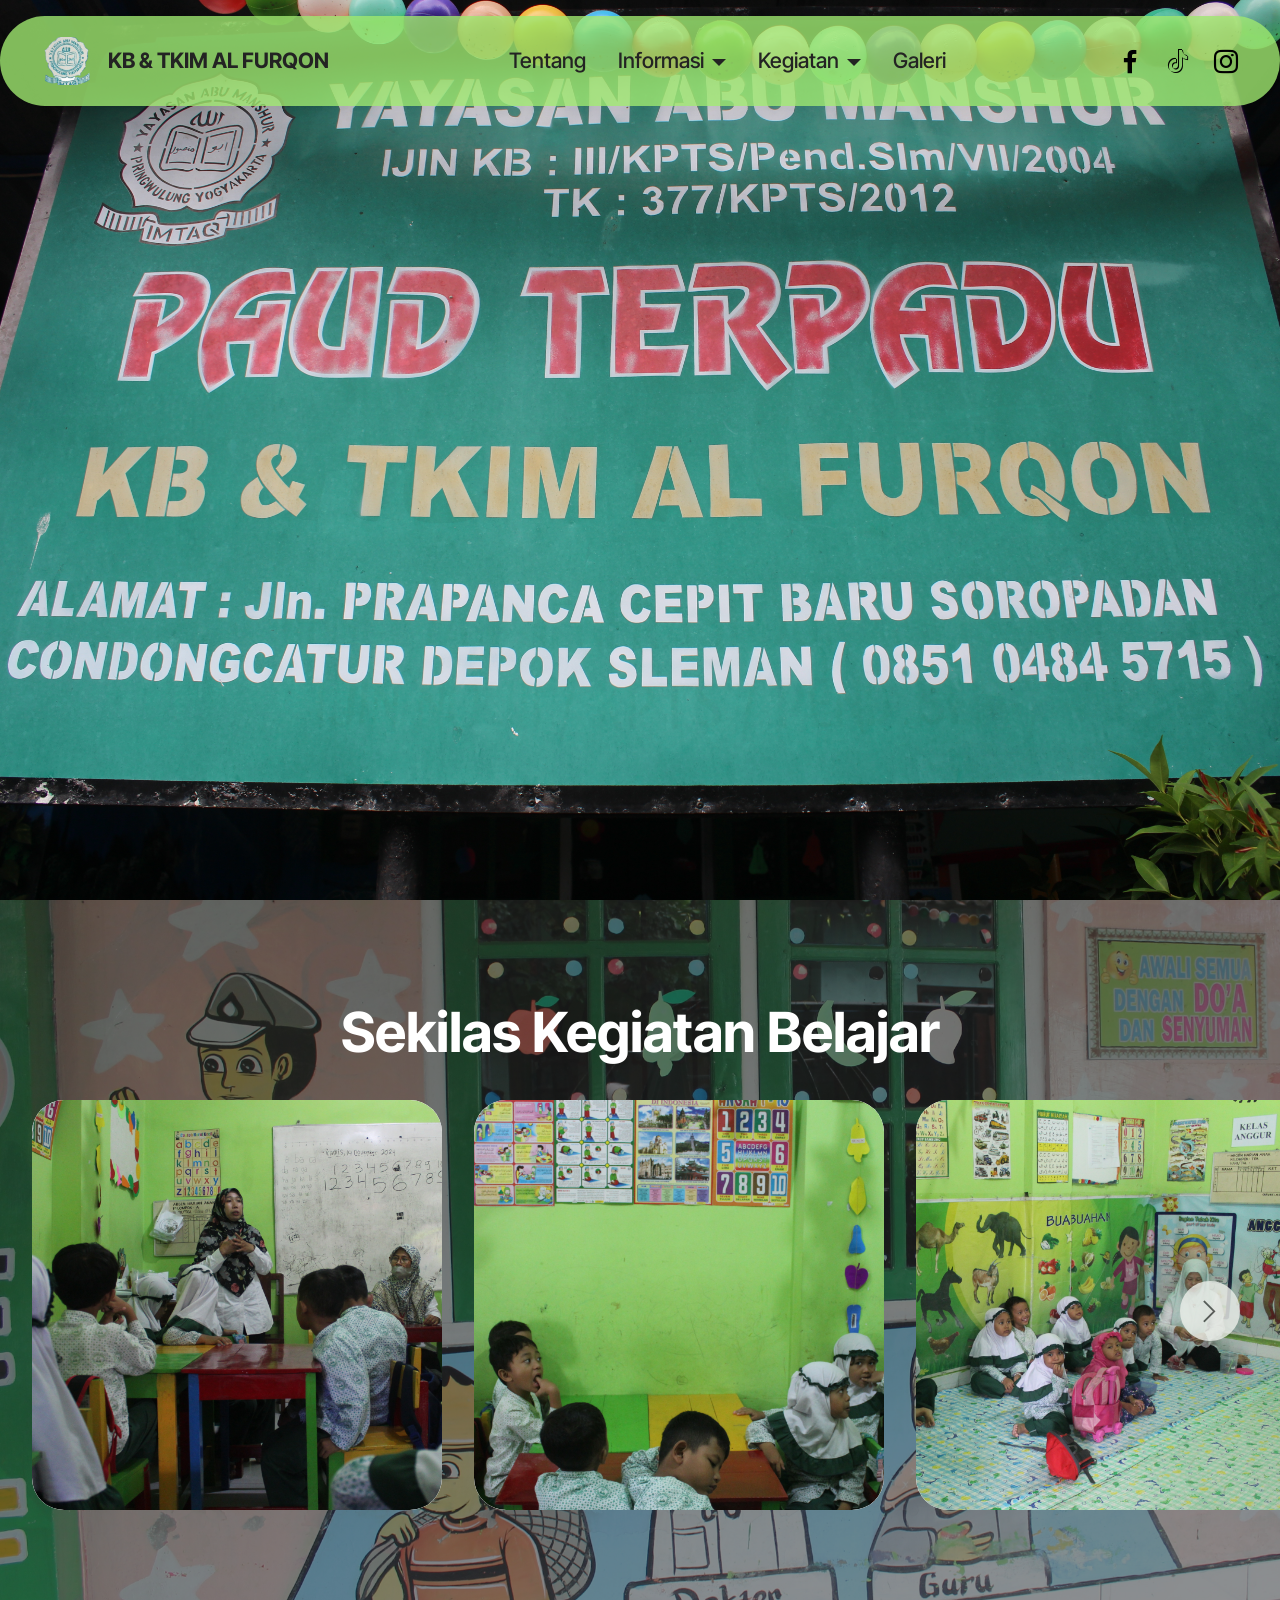
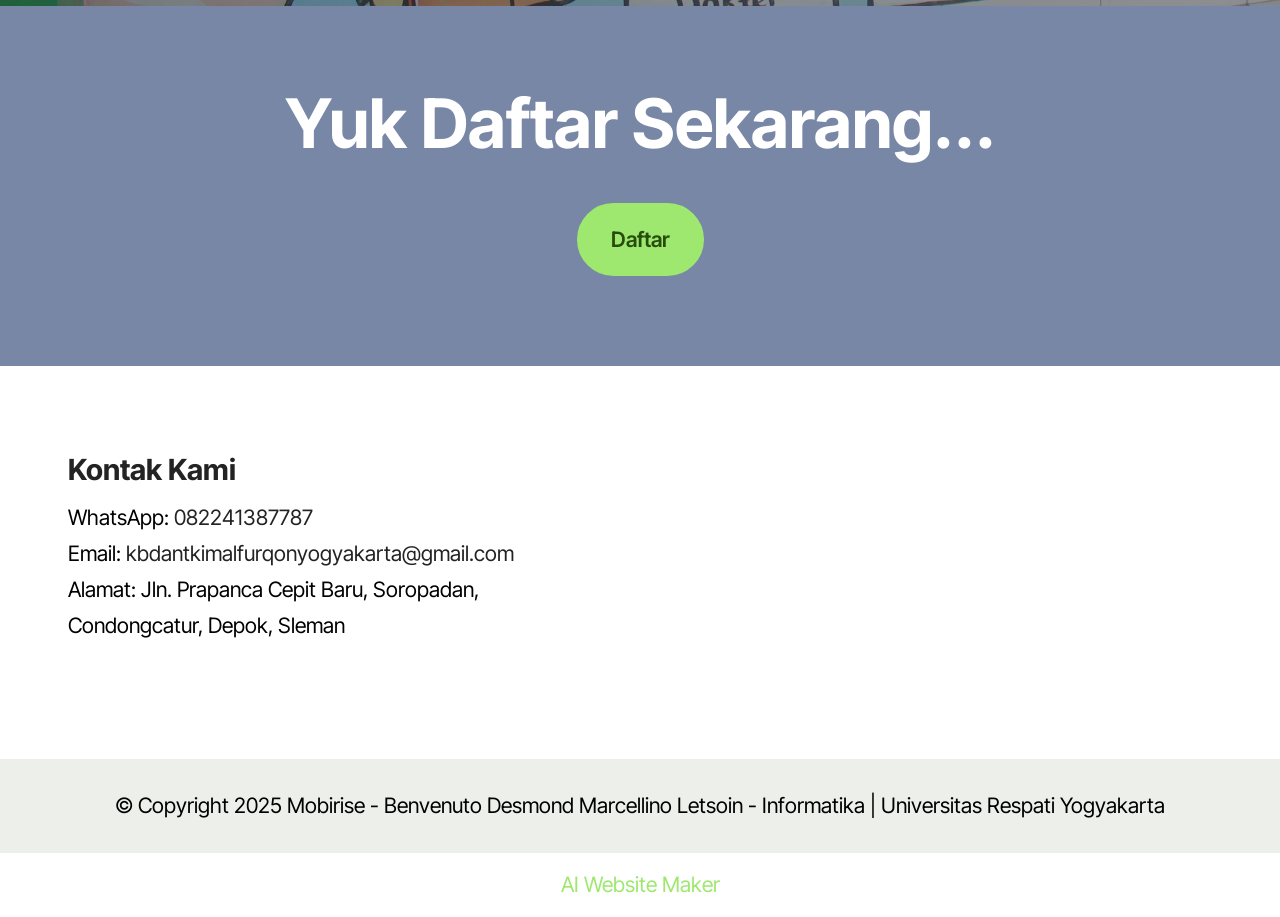
==== index.html @ aceb1794 "create github pages" ====
<!DOCTYPE html>
<html  >
<head>
  <!-- Site made with Mobirise Website Builder v5.9.18, https://mobirise.com -->
  <meta charset="UTF-8">
  <meta http-equiv="X-UA-Compatible" content="IE=edge">
  <meta name="generator" content="Mobirise v5.9.18, mobirise.com">
  <meta name="viewport" content="width=device-width, initial-scale=1, minimum-scale=1">
  <link rel="shortcut icon" href="assets/images/logo-removebg-preview.png" type="image/x-icon">
  <meta name="description" content="">
  
  
  <title>Home</title>
  <link rel="stylesheet" href="assets/web/assets/mobirise-icons2/mobirise2.css">
  <link rel="stylesheet" href="assets/bootstrap/css/bootstrap.min.css">
  <link rel="stylesheet" href="assets/bootstrap/css/bootstrap-grid.min.css">
  <link rel="stylesheet" href="assets/bootstrap/css/bootstrap-reboot.min.css">
  <link rel="stylesheet" href="assets/parallax/jarallax.css">
  <link rel="stylesheet" href="assets/dropdown/css/style.css">
  <link rel="stylesheet" href="assets/socicon/css/styles.css">
  <link rel="stylesheet" href="assets/theme/css/style.css">
  <link rel="preload" href="https://fonts.googleapis.com/css?family=Inter+Tight:100,200,300,400,500,600,700,800,900,100i,200i,300i,400i,500i,600i,700i,800i,900i&display=swap" as="style" onload="this.onload=null;this.rel='stylesheet'">
  <noscript><link rel="stylesheet" href="https://fonts.googleapis.com/css?family=Inter+Tight:100,200,300,400,500,600,700,800,900,100i,200i,300i,400i,500i,600i,700i,800i,900i&display=swap"></noscript>
  <link rel="preload" as="style" href="assets/mobirise/css/mbr-additional.css?v=qsiSqV"><link rel="stylesheet" href="assets/mobirise/css/mbr-additional.css?v=qsiSqV" type="text/css">

  
  
  
</head>
<body>
  
  <section data-bs-version="5.1" class="menu menu2 cid-uzb0DuArjo" once="menu" id="menu02-1">
	

	<nav class="navbar navbar-dropdown navbar-fixed-top navbar-expand-lg">
		<div class="container">
			<div class="navbar-brand">
				<span class="navbar-logo">
					<a href="home.html">
						<img src="assets/images/logo-removebg-preview.png" alt="Mobirise Website Builder" style="height: 3rem;">
					</a>
				</span>
				<span class="navbar-caption-wrap"><a class="navbar-caption text-black text-primary display-4" href="home.html">KB &amp; TKIM AL FURQON</a></span>
			</div>
			<button class="navbar-toggler" type="button" data-toggle="collapse" data-bs-toggle="collapse" data-target="#navbarSupportedContent" data-bs-target="#navbarSupportedContent" aria-controls="navbarNavAltMarkup" aria-expanded="false" aria-label="Toggle navigation">
				<div class="hamburger">
					<span></span>
					<span></span>
					<span></span>
					<span></span>
				</div>
			</button>
			<div class="collapse navbar-collapse" id="navbarSupportedContent">
				<ul class="navbar-nav nav-dropdown nav-right" data-app-modern-menu="true"><li class="nav-item">
						<a class="nav-link link text-black text-primary display-4" href="tentang.html">Tentang</a>
					</li>
					<li class="nav-item dropdown">
						<a class="nav-link link text-black dropdown-toggle display-4" href="https://mobiri.se" aria-expanded="false" data-toggle="dropdown-submenu" data-bs-toggle="dropdown" data-bs-auto-close="outside">Informasi</a><div class="dropdown-menu" aria-labelledby="dropdown-114"><a class="text-black dropdown-item text-primary display-4" href="fotopengajar.html">Pengajar</a><a class="text-black show dropdown-item text-primary display-4" href="struktursekolah.html">Struktur Organisasi</a><a class="text-black show dropdown-item text-primary display-4" href="fasilitassekolah.html">Fasilitas</a></div>
					</li>
					<li class="nav-item dropdown">
						<a class="nav-link link text-black text-primary dropdown-toggle display-4" href="page3.html" data-toggle="dropdown-submenu" data-bs-toggle="dropdown" data-bs-auto-close="outside" aria-expanded="true">Kegiatan</a><div class="dropdown-menu" aria-labelledby="dropdown-122"><a class="text-black text-primary dropdown-item display-4" href="ekstrakurikuler.html">Ekstrakurikuler</a><a class="text-black text-primary dropdown-item display-4" href="kegiatanbelajar.html">Kegiatan Belajar</a></div>
					</li><li class="nav-item"><a class="nav-link link text-black text-primary show display-4" href="galerimurid.html">Galeri</a></li></ul>
				<div class="icons-menu">
					<a class="iconfont-wrapper" href="https://www.facebook.com/share/1DdXfw9vm1/">
						<span class="p-2 mbr-iconfont socicon-facebook socicon"></span>
					</a>
					<a class="iconfont-wrapper" href="https://www.tiktok.com/@kbtkim_alfurqon?_t=ZS-8tMS8SsfFc9&_r=1">
						<span class="p-2 mbr-iconfont socicon-tiktok socicon"></span>
					</a>
					<a class="iconfont-wrapper" href="https://www.instagram.com/kbtkim_alfurqon?igsh=bzRuY3BibXdkdWR4">
						<span class="p-2 mbr-iconfont socicon-instagram socicon"></span>
					</a>
					
				</div>
				
			</div>
		</div>
	</nav>
</section>

<section data-bs-version="5.1" class="header09 startm5 cid-uyKjbHWi0Z mbr-fullscreen" id="header09-0">	
    
	
	
	<div class="container-fluid">
		<div class="row">
			<div class="content-wrap col-12 col-md-8">
				
				
				
				
			</div>
		</div>
	</div>
</section>

<section data-bs-version="5.1" class="slider6 mbr-embla cid-uzbCJtGE92" id="slider6-i">
    
    <div class="mbr-overlay"></div>
    <div class="position-relative">
        <div class="mbr-section-head">
            <h4 class="mbr-section-title mbr-fonts-style align-center mb-0 display-2"><strong>Sekilas Kegiatan Belajar</strong></h4>
            
        </div>
        <div class="embla mt-4" data-skip-snaps="true" data-align="center" data-contain-scroll="trimSnaps" data-auto-play-interval="5" data-draggable="true">
            <div class="embla__viewport container-fluid">
                <div class="embla__container">
                    
                    
                    <div class="embla__slide slider-image item active" style="margin-left: 1rem; margin-right: 1rem;">
                        <div class="slide-content">
                            <div class="item-wrapper">
                                <div class="item-img">
                                    <img src="assets/images/img-7519.jpeg" alt="Mobirise Website Builder" title="" data-slide-to="0" data-bs-slide-to="0">
                                </div>
                            </div>
                            
                            
                        </div>
                    </div><div class="embla__slide slider-image item" style="margin-left: 1rem; margin-right: 1rem;">
                        <div class="slide-content">
                            <div class="item-wrapper">
                                <div class="item-img">
                                    <img src="assets/images/img-7511.jpeg" alt="Mobirise Website Builder" title="" data-slide-to="1" data-bs-slide-to="1">
                                </div>
                            </div>
                            
                            
                        </div>
                    </div><div class="embla__slide slider-image item" style="margin-left: 1rem; margin-right: 1rem;">
                        <div class="slide-content">
                            <div class="item-wrapper">
                                <div class="item-img">
                                    <img src="assets/images/img-7494.jpeg" alt="Mobirise Website Builder" title="" data-slide-to="2" data-bs-slide-to="2">
                                </div>
                            </div>
                            
                            
                        </div>
                    </div>
                    <div class="embla__slide slider-image item" style="margin-left: 1rem; margin-right: 1rem;">
                        <div class="slide-content">
                            <div class="item-wrapper">
                                <div class="item-img">
                                    <img src="assets/images/img-7587.jpeg" alt="Mobirise Website Builder" title="" data-slide-to="3" data-bs-slide-to="3">
                                </div>
                            </div>
                            
                            
                        </div>
                    </div><div class="embla__slide slider-image item" style="margin-left: 1rem; margin-right: 1rem;">
                        <div class="slide-content">
                            <div class="item-wrapper">
                                <div class="item-img">
                                    <img src="assets/images/img-7590.jpeg" alt="Mobirise Website Builder" title="" data-slide-to="4" data-bs-slide-to="4">
                                </div>
                            </div>
                            
                            
                        </div>
                    </div><div class="embla__slide slider-image item" style="margin-left: 1rem; margin-right: 1rem;">
                        <div class="slide-content">
                            <div class="item-wrapper">
                                <div class="item-img">
                                    <img src="assets/images/img-7491.jpeg" alt="Mobirise Website Builder" title="" data-slide-to="5" data-bs-slide-to="5">
                                </div>
                            </div>
                            
                            
                        </div>
                    </div>
                </div>
            </div>
            <button class="embla__button embla__button--prev">
                <span class="mobi-mbri mobi-mbri-arrow-prev mbr-iconfont" aria-hidden="true"></span>
                <span class="sr-only visually-hidden visually-hidden">Previous</span>
            </button>
            <button class="embla__button embla__button--next">
                <span class="mobi-mbri mobi-mbri-arrow-next mbr-iconfont" aria-hidden="true"></span>
                <span class="sr-only visually-hidden visually-hidden">Next</span>
            </button>
        </div>
    </div>
</section>

<section data-bs-version="5.1" class="header09 startm5 cid-uATROvex9m" id="header09-1d">	
    
	
	
	<div class="container-fluid">
		<div class="row">
			<div class="content-wrap col-12 col-md-9">
				<h1 class="mbr-section-title mbr-fonts-style mbr-white mb-4 display-1"><strong>Yuk Daftar Sekarang...</strong></h1>
				
				
				<div class="mbr-section-btn"><a class="btn btn-primary display-7" href="https://wa.me/6282241387787">Daftar</a></div>
			</div>
		</div>
	</div>
</section>

<section data-bs-version="5.1" class="contacts02 map1 cid-uzb1iJSAjL mbr-parallax-background" id="contacts02-3">

    

    
    <div class="container">
        <div class="row justify-content-center">
            <div class="col-12 content-head">
                
            </div>
        </div>
        <div class="row justify-content-center">
            <div class="card col-12 col-md-12 col-lg-6">
                <div class="card-wrapper">
                    <div class="text-wrapper">
                        <h5 class="cardTitle mbr-fonts-style mb-2 display-5"><strong>Kontak Kami</strong></h5>
                        <ul class="list mbr-fonts-style display-7">
                            <li class="mbr-text item-wrap"><span style="font-size: calc(1.14rem + 0.26 * ((100vw - 62rem) / 25));">WhatsApp: <a href="https://wa.me/6282241387787" class="text-black text-primary">082241387787</a></span><br></li>
                            <li class="mbr-text item-wrap">Email: <a href="mailto:kbdantkimalfurqonyogyakarta@gmail.com" class="text-black">kbdantkimalfurqonyogyakarta@gmail.com</a></li>
                            <li class="mbr-text item-wrap">Alamat: Jln. Prapanca Cepit Baru, Soropadan, Condongcatur, Depok, Sleman</li>
                        </ul>
                    </div>
                </div>
            </div>
            <div class="map-wrapper col-md-12 col-lg-6">
                <div class="google-map"><iframe frameborder="0" style="border:0" src="https://www.google.com/maps/embed?pb=!1m18!1m12!1m3!1d3953.2034094909577!2d110.39476097406724!3d-7.768242077051882!2m3!1f0!2f0!3f0!3m2!1i1024!2i768!4f13.1!3m3!1m2!1s0x2e7a59bc1b2c0935%3A0x9c85fe6f472508bc!2sKB-TKIM%20Al%20Furqon!5e0!3m2!1sen!2sus!4v1737300621726!5m2!1sen!2sus" allowfullscreen=""></iframe></div>
            </div>
        </div>
    </div>
</section>

<section data-bs-version="5.1" class="footer4 cid-uzb1pbxP2d" once="footers" id="footer04-4">

    

    

    <div class="container">
        <div class="media-container-row align-center mbr-white">
            <div class="col-12">
                <p class="mbr-text mb-0 mbr-fonts-style display-7">
                    © Copyright 2025 Mobirise - Benvenuto Desmond Marcellino Letsoin - Informatika | Universitas Respati Yogyakarta</p>
            </div>
        </div>
    </div>
</section><section class="display-7" style="padding: 0;align-items: center;justify-content: center;flex-wrap: wrap;    align-content: center;display: flex;position: relative;height: 4rem;"><a href="https://mobiri.se/3470153" style="flex: 1 1;height: 4rem;position: absolute;width: 100%;z-index: 1;"><img alt="" style="height: 4rem;" src="[data-uri]"></a><p style="margin: 0;text-align: center;" class="display-7">&#8204;</p><a style="z-index:1" href="https://mobirise.com/builder/ai-website-maker.html">AI Website Maker</a></section><script src="assets/bootstrap/js/bootstrap.bundle.min.js"></script>  <script src="assets/parallax/jarallax.js"></script>  <script src="assets/smoothscroll/smooth-scroll.js"></script>  <script src="assets/ytplayer/index.js"></script>  <script src="assets/dropdown/js/navbar-dropdown.js"></script>  <script src="assets/embla/embla.min.js"></script>  <script src="assets/embla/script.js"></script>  <script src="assets/theme/js/script.js"></script>  
  
  
</body>
</html>
---- assets/web/assets/mobirise-icons2/mobirise2.css ----
@font-face {
  font-family: 'Moririse2';
  font-display: swap;
  src:  url('mobirise2.eot?f2bix4');
  src:  url('mobirise2.eot?f2bix4#iefix') format('embedded-opentype'),
    url('mobirise2.ttf?f2bix4') format('truetype'),
    url('mobirise2.woff?f2bix4') format('woff'),
    url('mobirise2.svg?f2bix4#mobirise2') format('svg');
  font-weight: normal;
  font-style: normal;
}

[class^="mobi-"], [class*=" mobi-"] {
  /* use !important to prevent issues with browser extensions that change fonts */
  font-family: 'Moririse2' !important;
  speak: none;
  font-style: normal;
  font-weight: normal;
  font-variant: normal;
  text-transform: none;
  line-height: 1;

  /* Better Font Rendering =========== */
  -webkit-font-smoothing: antialiased;
  -moz-osx-font-smoothing: grayscale;
}

.mobi-mbri-add-submenu:before {
  content: "\e900";
}
.mobi-mbri-alert:before {
  content: "\e901";
}
.mobi-mbri-align-center:before {
  content: "\e902";
}
.mobi-mbri-align-justify:before {
  content: "\e903";
}
.mobi-mbri-align-left:before {
  content: "\e904";
}
.mobi-mbri-align-right:before {
  content: "\e905";
}
.mobi-mbri-android:before {
  content: "\e906";
}
.mobi-mbri-apple:before {
  content: "\e907";
}
.mobi-mbri-arrow-down:before {
  content: "\e908";
}
.mobi-mbri-arrow-next:before {
  content: "\e909";
}
.mobi-mbri-arrow-prev:before {
  content: "\e90a";
}
.mobi-mbri-arrow-up:before {
  content: "\e90b";
}
.mobi-mbri-bold:before {
  content: "\e90c";
}
.mobi-mbri-bookmark:before {
  content: "\e90d";
}
.mobi-mbri-bootstrap:before {
  content: "\e90e";
}
.mobi-mbri-briefcase:before {
  content: "\e90f";
}
.mobi-mbri-browse:before {
  content: "\e910";
}
.mobi-mbri-bulleted-list:before {
  content: "\e911";
}
.mobi-mbri-calendar:before {
  content: "\e912";
}
.mobi-mbri-camera:before {
  content: "\e913";
}
.mobi-mbri-cart-add:before {
  content: "\e914";
}
.mobi-mbri-cart-full:before {
  content: "\e915";
}
.mobi-mbri-cash:before {
  content: "\e916";
}
.mobi-mbri-change-style:before {
  content: "\e917";
}
.mobi-mbri-chat:before {
  content: "\e918";
}
.mobi-mbri-clock:before {
  content: "\e919";
}
.mobi-mbri-close:before {
  content: "\e91a";
}
.mobi-mbri-cloud:before {
  content: "\e91b";
}
.mobi-mbri-code:before {
  content: "\e91c";
}
.mobi-mbri-contact-form:before {
  content: "\e91d";
}
.mobi-mbri-credit-card:before {
  content: "\e91e";
}
.mobi-mbri-cursor-click:before {
  content: "\e91f";
}
.mobi-mbri-cust-feedback:before {
  content: "\e920";
}
.mobi-mbri-database:before {
  content: "\e921";
}
.mobi-mbri-delivery:before {
  content: "\e922";
}
.mobi-mbri-desktop:before {
  content: "\e923";
}
.mobi-mbri-devices:before {
  content: "\e924";
}
.mobi-mbri-down:before {
  content: "\e925";
}
.mobi-mbri-download-2:before {
  content: "\e926";
}
.mobi-mbri-download:before {
  content: "\e927";
}
.mobi-mbri-drag-n-drop-2:before {
  content: "\e928";
}
.mobi-mbri-drag-n-drop:before {
  content: "\e929";
}
.mobi-mbri-edit-2:before {
  content: "\e92a";
}
.mobi-mbri-edit:before {
  content: "\e92b";
}
.mobi-mbri-error:before {
  content: "\e92c";
}
.mobi-mbri-extension:before {
  content: "\e92d";
}
.mobi-mbri-features:before {
  content: "\e92e";
}
.mobi-mbri-file:before {
  content: "\e92f";
}
.mobi-mbri-flag:before {
  content: "\e930";
}
.mobi-mbri-folder:before {
  content: "\e931";
}
.mobi-mbri-gift:before {
  content: "\e932";
}
.mobi-mbri-github:before {
  content: "\e933";
}
.mobi-mbri-globe-2:before {
  content: "\e934";
}
.mobi-mbri-globe:before {
  content: "\e935";
}
.mobi-mbri-growing-chart:before {
  content: "\e936";
}
.mobi-mbri-hearth:before {
  content: "\e937";
}
.mobi-mbri-help:before {
  content: "\e938";
}
.mobi-mbri-home:before {
  content: "\e939";
}
.mobi-mbri-hot-cup:before {
  content: "\e93a";
}
.mobi-mbri-idea:before {
  content: "\e93b";
}
.mobi-mbri-image-gallery:before {
  content: "\e93c";
}
.mobi-mbri-image-slider:before {
  content: "\e93d";
}
.mobi-mbri-info:before {
  content: "\e93e";
}
.mobi-mbri-italic:before {
  content: "\e93f";
}
.mobi-mbri-key:before {
  content: "\e940";
}
.mobi-mbri-laptop:before {
  content: "\e941";
}
.mobi-mbri-layers:before {
  content: "\e942";
}
.mobi-mbri-left-right:before {
  content: "\e943";
}
.mobi-mbri-left:before {
  content: "\e944";
}
.mobi-mbri-letter:before {
  content: "\e945";
}
.mobi-mbri-like:before {
  content: "\e946";
}
.mobi-mbri-link:before {
  content: "\e947";
}
.mobi-mbri-lock:before {
  content: "\e948";
}
.mobi-mbri-login:before {
  content: "\e949";
}
.mobi-mbri-logout:before {
  content: "\e94a";
}
.mobi-mbri-magic-stick:before {
  content: "\e94b";
}
.mobi-mbri-map-pin:before {
  content: "\e94c";
}
.mobi-mbri-menu:before {
  content: "\e94d";
}
.mobi-mbri-mobile-2:before {
  content: "\e94e";
}
.mobi-mbri-mobile-horizontal:before {
  content: "\e94f";
}
.mobi-mbri-mobile:before {
  content: "\e950";
}
.mobi-mbri-mobirise:before {
  content: "\e951";
}
.mobi-mbri-more-horizontal:before {
  content: "\e952";
}
.mobi-mbri-more-vertical:before {
  content: "\e953";
}
.mobi-mbri-music:before {
  content: "\e954";
}
.mobi-mbri-new-file:before {
  content: "\e955";
}
.mobi-mbri-numbered-list:before {
  content: "\e956";
}
.mobi-mbri-opened-folder:before {
  content: "\e957";
}
.mobi-mbri-pages:before {
  content: "\e958";
}
.mobi-mbri-paper-plane:before {
  content: "\e959";
}
.mobi-mbri-paperclip:before {
  content: "\e95a";
}
.mobi-mbri-phone:before {
  content: "\e95b";
}
.mobi-mbri-photo:before {
  content: "\e95c";
}
.mobi-mbri-photos:before {
  content: "\e95d";
}
.mobi-mbri-pin:before {
  content: "\e95e";
}
.mobi-mbri-play:before {
  content: "\e95f";
}
.mobi-mbri-plus:before {
  content: "\e960";
}
.mobi-mbri-preview:before {
  content: "\e961";
}
.mobi-mbri-print:before {
  content: "\e962";
}
.mobi-mbri-protect:before {
  content: "\e963";
}
.mobi-mbri-question:before {
  content: "\e964";
}
.mobi-mbri-quote-left:before {
  content: "\e965";
}
.mobi-mbri-quote-right:before {
  content: "\e966";
}
.mobi-mbri-redo:before {
  content: "\e967";
}
.mobi-mbri-refresh:before {
  content: "\e968";
}
.mobi-mbri-responsive-2:before {
  content: "\e969";
}
.mobi-mbri-responsive:before {
  content: "\e96a";
}
.mobi-mbri-right:before {
  content: "\e96b";
}
.mobi-mbri-rocket:before {
  content: "\e96c";
}
.mobi-mbri-sad-face:before {
  content: "\e96d";
}
.mobi-mbri-sale:before {
  content: "\e96e";
}
.mobi-mbri-save:before {
  content: "\e96f";
}
.mobi-mbri-search:before {
  content: "\e970";
}
.mobi-mbri-setting-2:before {
  content: "\e971";
}
.mobi-mbri-setting-3:before {
  content: "\e972";
}
.mobi-mbri-setting:before {
  content: "\e973";
}
.mobi-mbri-share:before {
  content: "\e974";
}
.mobi-mbri-shopping-bag:before {
  content: "\e975";
}
.mobi-mbri-shopping-basket:before {
  content: "\e976";
}
.mobi-mbri-shopping-cart:before {
  content: "\e977";
}
.mobi-mbri-sites:before {
  content: "\e978";
}
.mobi-mbri-smile-face:before {
  content: "\e979";
}
.mobi-mbri-speed:before {
  content: "\e97a";
}
.mobi-mbri-star:before {
  content: "\e97b";
}
.mobi-mbri-success:before {
  content: "\e97c";
}
.mobi-mbri-sun:before {
  content: "\e97d";
}
.mobi-mbri-sun2:before {
  content: "\e97e";
}
.mobi-mbri-tablet-vertical:before {
  content: "\e97f";
}
.mobi-mbri-tablet:before {
  content: "\e980";
}
.mobi-mbri-target:before {
  content: "\e981";
}
.mobi-mbri-timer:before {
  content: "\e982";
}
.mobi-mbri-to-ftp:before {
  content: "\e983";
}
.mobi-mbri-to-local-drive:before {
  content: "\e984";
}
.mobi-mbri-touch-swipe:before {
  content: "\e985";
}
.mobi-mbri-touch:before {
  content: "\e986";
}
.mobi-mbri-trash:before {
  content: "\e987";
}
.mobi-mbri-underline:before {
  content: "\e988";
}
.mobi-mbri-undo:before {
  content: "\e989";
}
.mobi-mbri-unlink:before {
  content: "\e98a";
}
.mobi-mbri-unlock:before {
  content: "\e98b";
}
.mobi-mbri-up-down:before {
  content: "\e98c";
}
.mobi-mbri-up:before {
  content: "\e98d";
}
.mobi-mbri-update:before {
  content: "\e98e";
}
.mobi-mbri-upload-2:before {
  content: "\e98f";
}
.mobi-mbri-upload:before {
  content: "\e990";
}
.mobi-mbri-user-2:before {
  content: "\e991";
}
.mobi-mbri-user:before {
  content: "\e992";
}
.mobi-mbri-users:before {
  content: "\e993";
}
.mobi-mbri-video-play:before {
  content: "\e994";
}
.mobi-mbri-video:before {
  content: "\e995";
}
.mobi-mbri-watch:before {
  content: "\e996";
}
.mobi-mbri-website-theme-2:before {
  content: "\e997";
}
.mobi-mbri-website-theme:before {
  content: "\e998";
}
.mobi-mbri-wifi:before {
  content: "\e999";
}
.mobi-mbri-windows:before {
  content: "\e99a";
}
.mobi-mbri-zoom-in:before {
  content: "\e99b";
}
.mobi-mbri-zoom-out:before {
  content: "\e99c";
}
---- assets/parallax/jarallax.css ----
.jarallax {
    position: relative;
    z-index: 0;
}
.jarallax > .jarallax-img {
    position: absolute;
    object-fit: cover;
    /* support for plugin https://github.com/bfred-it/object-fit-images */
    font-family: 'object-fit: cover;';
    top: 0;
    left: 0;
    width: 100%;
    height: 100%;
    z-index: -1;
}
---- assets/dropdown/css/style.css ----
.navbar-dropdown {
  left: 0;
  padding: 0;
  position: absolute;
  right: 0;
  top: 0;
  transition: all 0.45s ease;
  z-index: 1030;
  background: #282828; }
  .navbar-dropdown .navbar-logo {
    margin-right: 0.8rem;
    transition: margin 0.3s ease-in-out;
    vertical-align: middle; }
    .navbar-dropdown .navbar-logo img {
      height: 3.125rem;
      transition: all 0.3s ease-in-out; }
    .navbar-dropdown .navbar-logo.mbr-iconfont {
      font-size: 3.125rem;
      line-height: 3.125rem; }
  .navbar-dropdown .navbar-caption {
    font-weight: 700;
    white-space: normal;
    vertical-align: -4px;
    line-height: 3.125rem !important; }
    .navbar-dropdown .navbar-caption, .navbar-dropdown .navbar-caption:hover {
      color: inherit;
      text-decoration: none; }
  .navbar-dropdown .mbr-iconfont + .navbar-caption {
    vertical-align: -1px; }
  .navbar-dropdown.navbar-fixed-top {
    position: fixed; }
  .navbar-dropdown .navbar-brand span {
    vertical-align: -4px; }
  .navbar-dropdown.bg-color.transparent {
    background: none; }
  .navbar-dropdown.navbar-short .navbar-brand {
    padding: 0.625rem 0; }
    .navbar-dropdown.navbar-short .navbar-brand span {
      vertical-align: -1px; }
  .navbar-dropdown.navbar-short .navbar-caption {
    line-height: 2.375rem !important;
    vertical-align: -2px; }
  .navbar-dropdown.navbar-short .navbar-logo {
    margin-right: 0.5rem; }
    .navbar-dropdown.navbar-short .navbar-logo img {
      height: 2.375rem; }
    .navbar-dropdown.navbar-short .navbar-logo.mbr-iconfont {
      font-size: 2.375rem;
      line-height: 2.375rem; }
  .navbar-dropdown.navbar-short .mbr-table-cell {
    height: 3.625rem; }
  .navbar-dropdown .navbar-close {
    left: 0.6875rem;
    position: fixed;
    top: 0.75rem;
    z-index: 1000; }
  .navbar-dropdown .hamburger-icon {
    content: "";
    display: inline-block;
    vertical-align: middle;
    width: 16px;
    -webkit-box-shadow: 0 -6px 0 1px #282828,0 0 0 1px #282828,0 6px 0 1px #282828;
    -moz-box-shadow: 0 -6px 0 1px #282828,0 0 0 1px #282828,0 6px 0 1px #282828;
    box-shadow: 0 -6px 0 1px #282828,0 0 0 1px #282828,0 6px 0 1px #282828; }

.dropdown-menu .dropdown-toggle[data-toggle="dropdown-submenu"]::after {
  border-bottom: 0.35em solid transparent;
  border-left: 0.35em solid;
  border-right: 0;
  border-top: 0.35em solid transparent;
  margin-left: 0.3rem; }

.dropdown-menu .dropdown-item:focus {
  outline: 0; }

.nav-dropdown {
  font-size: 0.75rem;
  font-weight: 500;
  height: auto !important; }
  .nav-dropdown .nav-btn {
    padding-left: 1rem; }
  .nav-dropdown .link {
    margin: .667em 1.667em;
    font-weight: 500;
    padding: 0;
    transition: color .2s ease-in-out; }
    .nav-dropdown .link.dropdown-toggle {
      margin-right: 2.583em; }
      .nav-dropdown .link.dropdown-toggle::after {
        margin-left: .25rem;
        border-top: 0.35em solid;
        border-right: 0.35em solid transparent;
        border-left: 0.35em solid transparent;
        border-bottom: 0; }
      .nav-dropdown .link.dropdown-toggle[aria-expanded="true"] {
        margin: 0;
        padding: 0.667em 3.263em  0.667em 1.667em; }
  .nav-dropdown .link::after,
  .nav-dropdown .dropdown-item::after {
    color: inherit; }
  .nav-dropdown .btn {
    font-size: 0.75rem;
    font-weight: 700;
    letter-spacing: 0;
    margin-bottom: 0;
    padding-left: 1.25rem;
    padding-right: 1.25rem; }
  .nav-dropdown .dropdown-menu {
    border-radius: 0;
    border: 0;
    left: 0;
    margin: 0;
    padding-bottom: 1.25rem;
    padding-top: 1.25rem;
    position: relative; }
  .nav-dropdown .dropdown-submenu {
    margin-left: 0.125rem;
    top: 0; }
  .nav-dropdown .dropdown-item {
    font-weight: 500;
    line-height: 2;
    padding: 0.3846em 4.615em 0.3846em 1.5385em;
    position: relative;
    transition: color .2s ease-in-out, background-color .2s ease-in-out; }
    .nav-dropdown .dropdown-item::after {
      margin-top: -0.3077em;
      position: absolute;
      right: 1.1538em;
      top: 50%; }
    .nav-dropdown .dropdown-item:focus, .nav-dropdown .dropdown-item:hover {
      background: none; }

@media (max-width: 767px) {
  .nav-dropdown.navbar-toggleable-sm {
    bottom: 0;
    display: none;
    left: 0;
    overflow-x: hidden;
    position: fixed;
    top: 0;
    transform: translateX(-100%);
    -ms-transform: translateX(-100%);
    -webkit-transform: translateX(-100%);
    width: 18.75rem;
    z-index: 999; } }
.nav-dropdown.navbar-toggleable-xl {
  bottom: 0;
  display: none;
  left: 0;
  overflow-x: hidden;
  position: fixed;
  top: 0;
  transform: translateX(-100%);
  -ms-transform: translateX(-100%);
  -webkit-transform: translateX(-100%);
  width: 18.75rem;
  z-index: 999; }

.nav-dropdown-sm {
  display: block !important;
  overflow-x: hidden;
  overflow: auto;
  padding-top: 3.875rem; }
  .nav-dropdown-sm::after {
    content: "";
    display: block;
    height: 3rem;
    width: 100%; }
  .nav-dropdown-sm.collapse.in ~ .navbar-close {
    display: block !important; }
  .nav-dropdown-sm.collapsing, .nav-dropdown-sm.collapse.in {
    transform: translateX(0);
    -ms-transform: translateX(0);
    -webkit-transform: translateX(0);
    transition: all 0.25s ease-out;
    -webkit-transition: all 0.25s ease-out;
    background: #282828; }
  .nav-dropdown-sm.collapsing[aria-expanded="false"] {
    transform: translateX(-100%);
    -ms-transform: translateX(-100%);
    -webkit-transform: translateX(-100%); }
  .nav-dropdown-sm .nav-item {
    display: block;
    margin-left: 0 !important;
    padding-left: 0; }
  .nav-dropdown-sm .link,
  .nav-dropdown-sm .dropdown-item {
    border-top: 1px dotted rgba(255, 255, 255, 0.1);
    font-size: 0.8125rem;
    line-height: 1.6;
    margin: 0 !important;
    padding: 0.875rem 2.4rem 0.875rem 1.5625rem !important;
    position: relative;
    white-space: normal; }
    .nav-dropdown-sm .link:focus, .nav-dropdown-sm .link:hover,
    .nav-dropdown-sm .dropdown-item:focus,
    .nav-dropdown-sm .dropdown-item:hover {
      background: rgba(0, 0, 0, 0.2) !important;
      color: #c0a375; }
  .nav-dropdown-sm .nav-btn {
    position: relative;
    padding: 1.5625rem 1.5625rem 0 1.5625rem; }
    .nav-dropdown-sm .nav-btn::before {
      border-top: 1px dotted rgba(255, 255, 255, 0.1);
      content: "";
      left: 0;
      position: absolute;
      top: 0;
      width: 100%; }
    .nav-dropdown-sm .nav-btn + .nav-btn {
      padding-top: 0.625rem; }
      .nav-dropdown-sm .nav-btn + .nav-btn::before {
        display: none; }
  .nav-dropdown-sm .btn {
    padding: 0.625rem 0; }
  .nav-dropdown-sm .dropdown-toggle[data-toggle="dropdown-submenu"]::after {
    margin-left: .25rem;
    border-top: 0.35em solid;
    border-right: 0.35em solid transparent;
    border-left: 0.35em solid transparent;
    border-bottom: 0; }
  .nav-dropdown-sm .dropdown-toggle[data-toggle="dropdown-submenu"][aria-expanded="true"]::after {
    border-top: 0;
    border-right: 0.35em solid transparent;
    border-left: 0.35em solid transparent;
    border-bottom: 0.35em solid; }
  .nav-dropdown-sm .dropdown-menu {
    margin: 0;
    padding: 0;
    position: relative;
    top: 0;
    left: 0;
    width: 100%;
    border: 0;
    float: none;
    border-radius: 0;
    background: none; }
  .nav-dropdown-sm .dropdown-submenu {
    left: 100%;
    margin-left: 0.125rem;
    margin-top: -1.25rem;
    top: 0; }

.navbar-toggleable-sm .nav-dropdown .dropdown-menu {
  position: absolute; }

.navbar-toggleable-sm .nav-dropdown .dropdown-submenu {
  left: 100%;
  margin-left: 0.125rem;
  margin-top: -1.25rem;
  top: 0; }

.navbar-toggleable-sm.opened .nav-dropdown .dropdown-menu {
  position: relative; }

.navbar-toggleable-sm.opened .nav-dropdown .dropdown-submenu {
  left: 0;
  margin-left: 00rem;
  margin-top: 0rem;
  top: 0; }

.is-builder .nav-dropdown.collapsing {
  transition: none !important; }
---- assets/socicon/css/styles.css ----
@charset "UTF-8";

@font-face {
  font-family: 'Socicon';
  src:  url('../fonts/socicon.eot');
  src:  url('../fonts/socicon.eot?#iefix') format('embedded-opentype'),
    url('../fonts/socicon.woff2') format('woff2'),
    url('../fonts/socicon.ttf') format('truetype'),
    url('../fonts/socicon.woff') format('woff'),
    url('../fonts/socicon.svg#socicon') format('svg');
  font-weight: normal;
  font-style: normal;
  font-display: swap;
}

[data-icon]:before {
  font-family: "socicon" !important;
  content: attr(data-icon);
  font-style: normal !important;
  font-weight: normal !important;
  font-variant: normal !important;
  text-transform: none !important;
  speak: none;
  line-height: 1;
  -webkit-font-smoothing: antialiased;
  -moz-osx-font-smoothing: grayscale;
}

[class^="socicon-"], [class*=" socicon-"] {
  /* use !important to prevent issues with browser extensions that change fonts */
  font-family: 'Socicon' !important;
  speak: none;
  font-style: normal;
  font-weight: normal;
  font-variant: normal;
  text-transform: none;
  line-height: 1;

  /* Better Font Rendering =========== */
  -webkit-font-smoothing: antialiased;
  -moz-osx-font-smoothing: grayscale;
}

.socicon-500px:before {
  content: "\e000";
}
.socicon-8tracks:before {
  content: "\e001";
}
.socicon-airbnb:before {
  content: "\e002";
}
.socicon-alliance:before {
  content: "\e003";
}
.socicon-amazon:before {
  content: "\e004";
}
.socicon-amplement:before {
  content: "\e005";
}
.socicon-android:before {
  content: "\e006";
}
.socicon-angellist:before {
  content: "\e007";
}
.socicon-apple:before {
  content: "\e008";
}
.socicon-appnet:before {
  content: "\e009";
}
.socicon-baidu:before {
  content: "\e00a";
}
.socicon-bandcamp:before {
  content: "\e00b";
}
.socicon-battlenet:before {
  content: "\e00c";
}
.socicon-mixer:before {
  content: "\e00d";
}
.socicon-bebee:before {
  content: "\e00e";
}
.socicon-bebo:before {
  content: "\e00f";
}
.socicon-behance:before {
  content: "\e010";
}
.socicon-blizzard:before {
  content: "\e011";
}
.socicon-blogger:before {
  content: "\e012";
}
.socicon-buffer:before {
  content: "\e013";
}
.socicon-chrome:before {
  content: "\e014";
}
.socicon-coderwall:before {
  content: "\e015";
}
.socicon-curse:before {
  content: "\e016";
}
.socicon-dailymotion:before {
  content: "\e017";
}
.socicon-deezer:before {
  content: "\e018";
}
.socicon-delicious:before {
  content: "\e019";
}
.socicon-deviantart:before {
  content: "\e01a";
}
.socicon-diablo:before {
  content: "\e01b";
}
.socicon-digg:before {
  content: "\e01c";
}
.socicon-discord:before {
  content: "\e01d";
}
.socicon-disqus:before {
  content: "\e01e";
}
.socicon-douban:before {
  content: "\e01f";
}
.socicon-draugiem:before {
  content: "\e020";
}
.socicon-dribbble:before {
  content: "\e021";
}
.socicon-drupal:before {
  content: "\e022";
}
.socicon-ebay:before {
  content: "\e023";
}
.socicon-ello:before {
  content: "\e024";
}
.socicon-endomodo:before {
  content: "\e025";
}
.socicon-envato:before {
  content: "\e026";
}
.socicon-etsy:before {
  content: "\e027";
}
.socicon-facebook:before {
  content: "\e028";
}
.socicon-feedburner:before {
  content: "\e029";
}
.socicon-filmweb:before {
  content: "\e02a";
}
.socicon-firefox:before {
  content: "\e02b";
}
.socicon-flattr:before {
  content: "\e02c";
}
.socicon-flickr:before {
  content: "\e02d";
}
.socicon-formulr:before {
  content: "\e02e";
}
.socicon-forrst:before {
  content: "\e02f";
}
.socicon-foursquare:before {
  content: "\e030";
}
.socicon-friendfeed:before {
  content: "\e031";
}
.socicon-github:before {
  content: "\e032";
}
.socicon-goodreads:before {
  content: "\e033";
}
.socicon-google:before {
  content: "\e034";
}
.socicon-googlescholar:before {
  content: "\e035";
}
.socicon-googlegroups:before {
  content: "\e036";
}
.socicon-googlephotos:before {
  content: "\e037";
}
.socicon-googleplus:before {
  content: "\e038";
}
.socicon-grooveshark:before {
  content: "\e039";
}
.socicon-hackerrank:before {
  content: "\e03a";
}
.socicon-hearthstone:before {
  content: "\e03b";
}
.socicon-hellocoton:before {
  content: "\e03c";
}
.socicon-heroes:before {
  content: "\e03d";
}
.socicon-smashcast:before {
  content: "\e03e";
}
.socicon-horde:before {
  content: "\e03f";
}
.socicon-houzz:before {
  content: "\e040";
}
.socicon-icq:before {
  content: "\e041";
}
.socicon-identica:before {
  content: "\e042";
}
.socicon-imdb:before {
  content: "\e043";
}
.socicon-instagram:before {
  content: "\e044";
}
.socicon-issuu:before {
  content: "\e045";
}
.socicon-istock:before {
  content: "\e046";
}
.socicon-itunes:before {
  content: "\e047";
}
.socicon-keybase:before {
  content: "\e048";
}
.socicon-lanyrd:before {
  content: "\e049";
}
.socicon-lastfm:before {
  content: "\e04a";
}
.socicon-line:before {
  content: "\e04b";
}
.socicon-linkedin:before {
  content: "\e04c";
}
.socicon-livejournal:before {
  content: "\e04d";
}
.socicon-lyft:before {
  content: "\e04e";
}
.socicon-macos:before {
  content: "\e04f";
}
.socicon-mail:before {
  content: "\e050";
}
.socicon-medium:before {
  content: "\e051";
}
.socicon-meetup:before {
  content: "\e052";
}
.socicon-mixcloud:before {
  content: "\e053";
}
.socicon-modelmayhem:before {
  content: "\e054";
}
.socicon-mumble:before {
  content: "\e055";
}
.socicon-myspace:before {
  content: "\e056";
}
.socicon-newsvine:before {
  content: "\e057";
}
.socicon-nintendo:before {
  content: "\e058";
}
.socicon-npm:before {
  content: "\e059";
}
.socicon-odnoklassniki:before {
  content: "\e05a";
}
.socicon-openid:before {
  content: "\e05b";
}
.socicon-opera:before {
  content: "\e05c";
}
.socicon-outlook:before {
  content: "\e05d";
}
.socicon-overwatch:before {
  content: "\e05e";
}
.socicon-patreon:before {
  content: "\e05f";
}
.socicon-paypal:before {
  content: "\e060";
}
.socicon-periscope:before {
  content: "\e061";
}
.socicon-persona:before {
  content: "\e062";
}
.socicon-pinterest:before {
  content: "\e063";
}
.socicon-play:before {
  content: "\e064";
}
.socicon-player:before {
  content: "\e065";
}
.socicon-playstation:before {
  content: "\e066";
}
.socicon-pocket:before {
  content: "\e067";
}
.socicon-qq:before {
  content: "\e068";
}
.socicon-quora:before {
  content: "\e069";
}
.socicon-raidcall:before {
  content: "\e06a";
}
.socicon-ravelry:before {
  content: "\e06b";
}
.socicon-reddit:before {
  content: "\e06c";
}
.socicon-renren:before {
  content: "\e06d";
}
.socicon-researchgate:before {
  content: "\e06e";
}
.socicon-residentadvisor:before {
  content: "\e06f";
}
.socicon-reverbnation:before {
  content: "\e070";
}
.socicon-rss:before {
  content: "\e071";
}
.socicon-sharethis:before {
  content: "\e072";
}
.socicon-skype:before {
  content: "\e073";
}
.socicon-slideshare:before {
  content: "\e074";
}
.socicon-smugmug:before {
  content: "\e075";
}
.socicon-snapchat:before {
  content: "\e076";
}
.socicon-songkick:before {
  content: "\e077";
}
.socicon-soundcloud:before {
  content: "\e078";
}
.socicon-spotify:before {
  content: "\e079";
}
.socicon-stackexchange:before {
  content: "\e07a";
}
.socicon-stackoverflow:before {
  content: "\e07b";
}
.socicon-starcraft:before {
  content: "\e07c";
}
.socicon-stayfriends:before {
  content: "\e07d";
}
.socicon-steam:before {
  content: "\e07e";
}
.socicon-storehouse:before {
  content: "\e07f";
}
.socicon-strava:before {
  content: "\e080";
}
.socicon-streamjar:before {
  content: "\e081";
}
.socicon-stumbleupon:before {
  content: "\e082";
}
.socicon-swarm:before {
  content: "\e083";
}
.socicon-teamspeak:before {
  content: "\e084";
}
.socicon-teamviewer:before {
  content: "\e085";
}
.socicon-technorati:before {
  content: "\e086";
}
.socicon-telegram:before {
  content: "\e087";
}
.socicon-tripadvisor:before {
  content: "\e088";
}
.socicon-tripit:before {
  content: "\e089";
}
.socicon-triplej:before {
  content: "\e08a";
}
.socicon-tumblr:before {
  content: "\e08b";
}
.socicon-twitch:before {
  content: "\e08c";
}
.socicon-twitter:before {
  content: "\e08d";
}
.socicon-uber:before {
  content: "\e08e";
}
.socicon-ventrilo:before {
  content: "\e08f";
}
.socicon-viadeo:before {
  content: "\e090";
}
.socicon-viber:before {
  content: "\e091";
}
.socicon-viewbug:before {
  content: "\e092";
}
.socicon-vimeo:before {
  content: "\e093";
}
.socicon-vine:before {
  content: "\e094";
}
.socicon-vkontakte:before {
  content: "\e095";
}
.socicon-warcraft:before {
  content: "\e096";
}
.socicon-wechat:before {
  content: "\e097";
}
.socicon-weibo:before {
  content: "\e098";
}
.socicon-whatsapp:before {
  content: "\e099";
}
.socicon-wikipedia:before {
  content: "\e09a";
}
.socicon-windows:before {
  content: "\e09b";
}
.socicon-wordpress:before {
  content: "\e09c";
}
.socicon-wykop:before {
  content: "\e09d";
}
.socicon-xbox:before {
  content: "\e09e";
}
.socicon-xing:before {
  content: "\e09f";
}
.socicon-yahoo:before {
  content: "\e0a0";
}
.socicon-yammer:before {
  content: "\e0a1";
}
.socicon-yandex:before {
  content: "\e0a2";
}
.socicon-yelp:before {
  content: "\e0a3";
}
.socicon-younow:before {
  content: "\e0a4";
}
.socicon-youtube:before {
  content: "\e0a5";
}
.socicon-zapier:before {
  content: "\e0a6";
}
.socicon-zerply:before {
  content: "\e0a7";
}
.socicon-zomato:before {
  content: "\e0a8";
}
.socicon-zynga:before {
  content: "\e0a9";
}
.socicon-spreadshirt:before {
  content: "\e901";
}
.socicon-gamejolt:before {
  content: "\e902";
}
.socicon-trello:before {
  content: "\e903";
}
.socicon-tunein:before {
  content: "\e904";
}
.socicon-bloglovin:before {
  content: "\e905";
}
.socicon-gamewisp:before {
  content: "\e906";
}
.socicon-messenger:before {
  content: "\e907";
}
.socicon-pandora:before {
  content: "\e908";
}
.socicon-augment:before {
  content: "\e909";
}
.socicon-bitbucket:before {
  content: "\e90a";
}
.socicon-fyuse:before {
  content: "\e90b";
}
.socicon-yt-gaming:before {
  content: "\e90c";
}
.socicon-sketchfab:before {
  content: "\e90d";
}
.socicon-mobcrush:before {
  content: "\e90e";
}
.socicon-microsoft:before {
  content: "\e90f";
}
.socicon-realtor:before {
  content: "\e910";
}
.socicon-tidal:before {
  content: "\e911";
}
.socicon-qobuz:before {
  content: "\e912";
}
.socicon-natgeo:before {
  content: "\e913";
}
.socicon-mastodon:before {
  content: "\e914";
}
.socicon-unsplash:before {
  content: "\e915";
}
.socicon-homeadvisor:before {
  content: "\e916";
}
.socicon-angieslist:before {
  content: "\e917";
}
.socicon-codepen:before {
  content: "\e918";
}
.socicon-slack:before {
  content: "\e919";
}
.socicon-openaigym:before {
  content: "\e91a";
}
.socicon-logmein:before {
  content: "\e91b";
}
.socicon-fiverr:before {
  content: "\e91c";
}
.socicon-gotomeeting:before {
  content: "\e91d";
}
.socicon-aliexpress:before {
  content: "\e91e";
}
.socicon-guru:before {
  content: "\e91f";
}
.socicon-appstore:before {
  content: "\e920";
}
.socicon-homes:before {
  content: "\e921";
}
.socicon-zoom:before {
  content: "\e922";
}
.socicon-alibaba:before {
  content: "\e923";
}
.socicon-craigslist:before {
  content: "\e924";
}
.socicon-wix:before {
  content: "\e925";
}
.socicon-redfin:before {
  content: "\e926";
}
.socicon-googlecalendar:before {
  content: "\e927";
}
.socicon-shopify:before {
  content: "\e928";
}
.socicon-freelancer:before {
  content: "\e929";
}
.socicon-seedrs:before {
  content: "\e92a";
}
.socicon-bing:before {
  content: "\e92b";
}
.socicon-doodle:before {
  content: "\e92c";
}
.socicon-bonanza:before {
  content: "\e92d";
}
.socicon-squarespace:before {
  content: "\e92e";
}
.socicon-toptal:before {
  content: "\e92f";
}
.socicon-gust:before {
  content: "\e930";
}
.socicon-ask:before {
  content: "\e931";
}
.socicon-trulia:before {
  content: "\e932";
}
.socicon-loomly:before {
  content: "\e933";
}
.socicon-ghost:before {
  content: "\e934";
}
.socicon-upwork:before {
  content: "\e935";
}
.socicon-fundable:before {
  content: "\e936";
}
.socicon-booking:before {
  content: "\e937";
}
.socicon-googlemaps:before {
  content: "\e938";
}
.socicon-zillow:before {
  content: "\e939";
}
.socicon-niconico:before {
  content: "\e93a";
}
.socicon-toneden:before {
  content: "\e93b";
}
.socicon-crunchbase:before {
  content: "\e93c";
}
.socicon-homefy:before {
  content: "\e93d";
}
.socicon-calendly:before {
  content: "\e93e";
}
.socicon-livemaster:before {
  content: "\e93f";
}
.socicon-udemy:before {
  content: "\e940";
}
.socicon-codered:before {
  content: "\e941";
}
.socicon-origin:before {
  content: "\e942";
}
.socicon-nextdoor:before {
  content: "\e943";
}
.socicon-portfolio:before {
  content: "\e944";
}
.socicon-instructables:before {
  content: "\e945";
}
.socicon-gitlab:before {
  content: "\e946";
}
.socicon-hackernews:before {
  content: "\e947";
}
.socicon-smashwords:before {
  content: "\e948";
}
.socicon-kobo:before {
  content: "\e949";
}
.socicon-bookbub:before {
  content: "\e94a";
}
.socicon-mailru:before {
  content: "\e94b";
}
.socicon-moddb:before {
  content: "\e94c";
}
.socicon-indiedb:before {
  content: "\e94d";
}
.socicon-traxsource:before {
  content: "\e94e";
}
.socicon-gamefor:before {
  content: "\e94f";
}
.socicon-pixiv:before {
  content: "\e950";
}
.socicon-myanimelist:before {
  content: "\e951";
}
.socicon-blackberry:before {
  content: "\e952";
}
.socicon-wickr:before {
  content: "\e953";
}
.socicon-spip:before {
  content: "\e954";
}
.socicon-napster:before {
  content: "\e955";
}
.socicon-beatport:before {
  content: "\e956";
}
.socicon-hackerone:before {
  content: "\e957";
}
.socicon-internet:before {
  content: "\e958";
}
.socicon-ubuntu:before {
  content: "\e959";
}
.socicon-artstation:before {
  content: "\e95a";
}
.socicon-invision:before {
  content: "\e95b";
}
.socicon-torial:before {
  content: "\e95c";
}
.socicon-collectorz:before {
  content: "\e95d";
}
.socicon-seenthis:before {
  content: "\e95e";
}
.socicon-googleplaymusic:before {
  content: "\e95f";
}
.socicon-debian:before {
  content: "\e960";
}
.socicon-filmfreeway:before {
  content: "\e961";
}
.socicon-gnome:before {
  content: "\e962";
}
.socicon-itchio:before {
  content: "\e963";
}
.socicon-jamendo:before {
  content: "\e964";
}
.socicon-mix:before {
  content: "\e965";
}
.socicon-sharepoint:before {
  content: "\e966";
}
.socicon-tinder:before {
  content: "\e967";
}
.socicon-windguru:before {
  content: "\e968";
}
.socicon-cdbaby:before {
  content: "\e969";
}
.socicon-elementaryos:before {
  content: "\e96a";
}
.socicon-stage32:before {
  content: "\e96b";
}
.socicon-tiktok:before {
  content: "\e96c";
}
.socicon-gitter:before {
  content: "\e96d";
}
.socicon-letterboxd:before {
  content: "\e96e";
}
.socicon-threema:before {
  content: "\e96f";
}
.socicon-splice:before {
  content: "\e970";
}
.socicon-metapop:before {
  content: "\e971";
}
.socicon-naver:before {
  content: "\e972";
}
.socicon-remote:before {
  content: "\e973";
}
.socicon-flipboard:before {
  content: "\e974";
}
.socicon-googlehangouts:before {
  content: "\e975";
}
.socicon-dlive:before {
  content: "\e976";
}
.socicon-vsco:before {
  content: "\e977";
}
.socicon-stitcher:before {
  content: "\e978";
}
.socicon-avvo:before {
  content: "\e979";
}
.socicon-redbubble:before {
  content: "\e97a";
}
.socicon-society6:before {
  content: "\e97b";
}
.socicon-zazzle:before {
  content: "\e97c";
}
.socicon-eitaa:before {
  content: "\e97d";
}
.socicon-soroush:before {
  content: "\e97e";
}
.socicon-bale:before {
  content: "\e97f";
}
---- assets/theme/css/style.css ----
@charset "UTF-8";
section {
  background-color: #ffffff;
}

body {
  font-style: normal;
  line-height: 1.5;
  font-weight: 400;
  color: #232323;
  position: relative;
}

button {
  background-color: transparent;
  border-color: transparent;
}

.embla__button,
.carousel-control {
  background-color: #edefea !important;
  opacity: 0.8 !important;
  color: #464845 !important;
  border-color: #edefea !important;
}

.carousel .close,
.modalWindow .close {
  background-color: #edefea !important;
  color: #464845 !important;
  border-color: #edefea !important;
  opacity: 0.8 !important;
}

.carousel .close:hover,
.modalWindow .close:hover {
  opacity: 1 !important;
}

.carousel-indicators li {
  background-color: #edefea !important;
  border: 2px solid #464845 !important;
}

.carousel-indicators li:hover,
.carousel-indicators li:active {
  opacity: 0.8 !important;
}

.embla__button:hover,
.carousel-control:hover {
  background-color: #edefea !important;
  opacity: 1 !important;
}

.modalWindow-video-container {
  height: 80%;
}

section,
.container,
.container-fluid {
  position: relative;
  word-wrap: break-word;
}

a.mbr-iconfont:hover {
  text-decoration: none;
}

.article .lead p,
.article .lead ul,
.article .lead ol,
.article .lead pre,
.article .lead blockquote {
  margin-bottom: 0;
}

a {
  font-style: normal;
  font-weight: 400;
  cursor: pointer;
}
a, a:hover {
  text-decoration: none;
}

.mbr-section-title {
  font-style: normal;
  line-height: 1.3;
}

.mbr-section-subtitle {
  line-height: 1.3;
}

.mbr-text {
  font-style: normal;
  line-height: 1.7;
}

h1,
h2,
h3,
h4,
h5,
h6,
.display-1,
.display-2,
.display-4,
.display-5,
.display-7,
span,
p,
a {
  line-height: 1;
  word-break: break-word;
  word-wrap: break-word;
  font-weight: 400;
}

b,
strong {
  font-weight: bold;
}

input:-webkit-autofill, input:-webkit-autofill:hover, input:-webkit-autofill:focus, input:-webkit-autofill:active {
  transition-delay: 9999s;
  -webkit-transition-property: background-color, color;
  transition-property: background-color, color;
}

textarea[type=hidden] {
  display: none;
}

section {
  background-position: 50% 50%;
  background-repeat: no-repeat;
  background-size: cover;
}
section .mbr-background-video,
section .mbr-background-video-preview {
  position: absolute;
  bottom: 0;
  left: 0;
  right: 0;
  top: 0;
}

.hidden {
  visibility: hidden;
}

.mbr-z-index20 {
  z-index: 20;
}

/*! Base colors */
.mbr-white {
  color: #ffffff;
}

.mbr-black {
  color: #111111;
}

.mbr-bg-white {
  background-color: #ffffff;
}

.mbr-bg-black {
  background-color: #000000;
}

/*! Text-aligns */
.align-left {
  text-align: left;
}

.align-center {
  text-align: center;
}

.align-right {
  text-align: right;
}

/*! Font-weight  */
.mbr-light {
  font-weight: 300;
}

.mbr-regular {
  font-weight: 400;
}

.mbr-semibold {
  font-weight: 500;
}

.mbr-bold {
  font-weight: 700;
}

/*! Media  */
.media-content {
  flex-basis: 100%;
}

.media-container-row {
  display: flex;
  flex-direction: row;
  flex-wrap: wrap;
  justify-content: center;
  align-content: center;
  align-items: start;
}
.media-container-row .media-size-item {
  width: 400px;
}

.media-container-column {
  display: flex;
  flex-direction: column;
  flex-wrap: wrap;
  justify-content: center;
  align-content: center;
  align-items: stretch;
}
.media-container-column > * {
  width: 100%;
}

@media (min-width: 992px) {
  .media-container-row {
    flex-wrap: nowrap;
  }
}
figure {
  margin-bottom: 0;
  overflow: hidden;
}

figure[mbr-media-size] {
  transition: width 0.1s;
}

img,
iframe {
  display: block;
  width: 100%;
}

.card {
  background-color: transparent;
  border: none;
}

.card-box {
  width: 100%;
}

.card-img {
  text-align: center;
  flex-shrink: 0;
  -webkit-flex-shrink: 0;
}

.media {
  max-width: 100%;
  margin: 0 auto;
}

.mbr-figure {
  align-self: center;
}

.media-container > div {
  max-width: 100%;
}

.mbr-figure img,
.card-img img {
  width: 100%;
}

@media (max-width: 991px) {
  .media-size-item {
    width: auto !important;
  }
  .media {
    width: auto;
  }
  .mbr-figure {
    width: 100% !important;
  }
}
/*! Buttons */
.mbr-section-btn {
  margin-left: -0.6rem;
  margin-right: -0.6rem;
  font-size: 0;
}

.btn {
  font-weight: 600;
  border-width: 1px;
  font-style: normal;
  margin: 0.6rem 0.6rem;
  white-space: normal;
  transition: all 0.2s ease-in-out;
  display: inline-flex;
  align-items: center;
  justify-content: center;
  word-break: break-word;
}

.btn-sm {
  font-weight: 600;
  letter-spacing: 0px;
  transition: all 0.3s ease-in-out;
}

.btn-md {
  font-weight: 600;
  letter-spacing: 0px;
  transition: all 0.3s ease-in-out;
}

.btn-lg {
  font-weight: 600;
  letter-spacing: 0px;
  transition: all 0.3s ease-in-out;
}

.btn-form {
  margin: 0;
}
.btn-form:hover {
  cursor: pointer;
}

nav .mbr-section-btn {
  margin-left: 0rem;
  margin-right: 0rem;
}

/*! Btn icon margin */
.btn .mbr-iconfont,
.btn.btn-sm .mbr-iconfont {
  order: 1;
  cursor: pointer;
  margin-left: 0.5rem;
  vertical-align: sub;
}

.btn.btn-md .mbr-iconfont,
.btn.btn-md .mbr-iconfont {
  margin-left: 0.8rem;
}

.mbr-regular {
  font-weight: 400;
}

.mbr-semibold {
  font-weight: 500;
}

.mbr-bold {
  font-weight: 700;
}

[type=submit] {
  -webkit-appearance: none;
}

/*! Full-screen */
.mbr-fullscreen .mbr-overlay {
  min-height: 100vh;
}

.mbr-fullscreen {
  display: flex;
  display: -moz-flex;
  display: -ms-flex;
  display: -o-flex;
  align-items: center;
  min-height: 100vh;
  padding-top: 3rem;
  padding-bottom: 3rem;
}

/*! Map */
.map {
  height: 25rem;
  position: relative;
}
.map iframe {
  width: 100%;
  height: 100%;
}

/*! Scroll to top arrow */
.mbr-arrow-up {
  bottom: 25px;
  right: 90px;
  position: fixed;
  text-align: right;
  z-index: 5000;
  color: #ffffff;
  font-size: 22px;
}

.mbr-arrow-up a {
  background: rgba(0, 0, 0, 0.2);
  border-radius: 50%;
  color: #fff;
  display: inline-block;
  height: 60px;
  width: 60px;
  border: 2px solid #fff;
  outline-style: none !important;
  position: relative;
  text-decoration: none;
  transition: all 0.3s ease-in-out;
  cursor: pointer;
  text-align: center;
}
.mbr-arrow-up a:hover {
  background-color: rgba(0, 0, 0, 0.4);
}
.mbr-arrow-up a i {
  line-height: 60px;
}

.mbr-arrow-up-icon {
  display: block;
  color: #fff;
}

.mbr-arrow-up-icon::before {
  content: "›";
  display: inline-block;
  font-family: serif;
  font-size: 22px;
  line-height: 1;
  font-style: normal;
  position: relative;
  top: 6px;
  left: -4px;
  transform: rotate(-90deg);
}

/*! Arrow Down */
.mbr-arrow {
  position: absolute;
  bottom: 45px;
  left: 50%;
  width: 60px;
  height: 60px;
  cursor: pointer;
  background-color: rgba(80, 80, 80, 0.5);
  border-radius: 50%;
  transform: translateX(-50%);
}
@media (max-width: 767px) {
  .mbr-arrow {
    display: none;
  }
}
.mbr-arrow > a {
  display: inline-block;
  text-decoration: none;
  outline-style: none;
  animation: arrowdown 1.7s ease-in-out infinite;
  color: #ffffff;
}
.mbr-arrow > a > i {
  position: absolute;
  top: -2px;
  left: 15px;
  font-size: 2rem;
}

#scrollToTop a i::before {
  content: "";
  position: absolute;
  display: block;
  border-bottom: 2.5px solid #fff;
  border-left: 2.5px solid #fff;
  width: 27.8%;
  height: 27.8%;
  left: 50%;
  top: 51%;
  transform: translateY(-30%) translateX(-50%) rotate(135deg);
}

@keyframes arrowdown {
  0% {
    transform: translateY(0px);
  }
  50% {
    transform: translateY(-5px);
  }
  100% {
    transform: translateY(0px);
  }
}
@media (max-width: 500px) {
  .mbr-arrow-up {
    left: 0;
    right: 0;
    text-align: center;
  }
}
/*Gradients animation*/
@keyframes gradient-animation {
  from {
    background-position: 0% 100%;
    animation-timing-function: ease-in-out;
  }
  to {
    background-position: 100% 0%;
    animation-timing-function: ease-in-out;
  }
}
.bg-gradient {
  background-size: 200% 200%;
  animation: gradient-animation 5s infinite alternate;
  -webkit-animation: gradient-animation 5s infinite alternate;
}

.menu .navbar-brand {
  display: -webkit-flex;
}
.menu .navbar-brand span {
  display: flex;
  display: -webkit-flex;
}
.menu .navbar-brand .navbar-caption-wrap {
  display: -webkit-flex;
}
.menu .navbar-brand .navbar-logo img {
  display: -webkit-flex;
  width: auto;
}
@media (min-width: 768px) and (max-width: 991px) {
  .menu .navbar-toggleable-sm .navbar-nav {
    display: -ms-flexbox;
  }
}
@media (max-width: 991px) {
  .menu .navbar-collapse {
    max-height: 93.5vh;
  }
  .menu .navbar-collapse.show {
    overflow: auto;
  }
}
@media (min-width: 992px) {
  .menu .navbar-nav.nav-dropdown {
    display: -webkit-flex;
  }
  .menu .navbar-toggleable-sm .navbar-collapse {
    display: -webkit-flex !important;
  }
  .menu .collapsed .navbar-collapse {
    max-height: 93.5vh;
  }
  .menu .collapsed .navbar-collapse.show {
    overflow: auto;
  }
}
@media (max-width: 767px) {
  .menu .navbar-collapse {
    max-height: 80vh;
  }
}

.nav-link .mbr-iconfont {
  margin-right: 0.5rem;
}

.navbar {
  display: -webkit-flex;
  -webkit-flex-wrap: wrap;
  -webkit-align-items: center;
  -webkit-justify-content: space-between;
}

.navbar-collapse {
  -webkit-flex-basis: 100%;
  -webkit-flex-grow: 1;
  -webkit-align-items: center;
}

.nav-dropdown .link {
  padding: 0.667em 1.667em !important;
  margin: 0 !important;
}

.nav {
  display: -webkit-flex;
  -webkit-flex-wrap: wrap;
}

.row {
  display: -webkit-flex;
  -webkit-flex-wrap: wrap;
}

.justify-content-center {
  -webkit-justify-content: center;
}

.form-inline {
  display: -webkit-flex;
}

.card-wrapper {
  -webkit-flex: 1;
}

.carousel-control {
  z-index: 10;
  display: -webkit-flex;
}

.carousel-controls {
  display: -webkit-flex;
}

.media {
  display: -webkit-flex;
}

.form-group:focus {
  outline: none;
}

.jq-selectbox__select {
  padding: 7px 0;
  position: relative;
}

.jq-selectbox__dropdown {
  overflow: hidden;
  border-radius: 10px;
  position: absolute;
  top: 100%;
  left: 0 !important;
  width: 100% !important;
}

.jq-selectbox__trigger-arrow {
  right: 0;
  transform: translateY(-50%);
}

.jq-selectbox li {
  padding: 1.07em 0.5em;
}

input[type=range] {
  padding-left: 0 !important;
  padding-right: 0 !important;
}

.modal-dialog,
.modal-content {
  height: 100%;
}

.modal-dialog .carousel-inner {
  height: calc(100vh - 1.75rem);
}
@media (max-width: 575px) {
  .modal-dialog .carousel-inner {
    height: calc(100vh - 1rem);
  }
}

.carousel-item {
  text-align: center;
}

.carousel-item img {
  margin: auto;
}

.navbar-toggler {
  align-self: flex-start;
  padding: 0.25rem 0.75rem;
  font-size: 1.25rem;
  line-height: 1;
  background: transparent;
  border: 1px solid transparent;
  border-radius: 0.25rem;
}

.navbar-toggler:focus,
.navbar-toggler:hover {
  text-decoration: none;
  box-shadow: none;
}

.navbar-toggler-icon {
  display: inline-block;
  width: 1.5em;
  height: 1.5em;
  vertical-align: middle;
  content: "";
  background: no-repeat center center;
  background-size: 100% 100%;
}

.navbar-toggler-left {
  position: absolute;
  left: 1rem;
}

.navbar-toggler-right {
  position: absolute;
  right: 1rem;
}

.card-img {
  width: auto;
}

.menu .navbar.collapsed:not(.beta-menu) {
  flex-direction: column;
}

.carousel-item.active,
.carousel-item-next,
.carousel-item-prev {
  display: flex;
}

.note-air-layout .dropup .dropdown-menu,
.note-air-layout .navbar-fixed-bottom .dropdown .dropdown-menu {
  bottom: initial !important;
}

html,
body {
  height: auto;
  min-height: 100vh;
}

.dropup .dropdown-toggle::after {
  display: none;
}

.form-asterisk {
  font-family: initial;
  position: absolute;
  top: -2px;
  font-weight: normal;
}

.form-control-label {
  position: relative;
  cursor: pointer;
  margin-bottom: 0.357em;
  padding: 0;
}

.alert {
  color: #ffffff;
  border-radius: 0;
  border: 0;
  font-size: 1.1rem;
  line-height: 1.5;
  margin-bottom: 1.875rem;
  padding: 1.25rem;
  position: relative;
  text-align: center;
}
.alert.alert-form::after {
  background-color: inherit;
  bottom: -7px;
  content: "";
  display: block;
  height: 14px;
  left: 50%;
  margin-left: -7px;
  position: absolute;
  transform: rotate(45deg);
  width: 14px;
}

.form-control {
  background-color: #ffffff;
  background-clip: border-box;
  color: #232323;
  line-height: 1rem !important;
  height: auto;
  padding: 1.2rem 2rem;
  transition: border-color 0.25s ease 0s;
  border: 1px solid transparent !important;
  border-radius: 4px;
  box-shadow: rgba(0, 0, 0, 0.07) 0px 1px 1px 0px, rgba(0, 0, 0, 0.07) 0px 1px 3px 0px, rgba(0, 0, 0, 0.03) 0px 0px 0px 1px;
}
.form-active .form-control:invalid {
  border-color: red;
}

.row > * {
  padding-right: 1rem;
  padding-left: 1rem;
}

form .row {
  margin-left: -0.6rem;
  margin-right: -0.6rem;
}
form .row [class*=col] {
  padding-left: 0.6rem;
  padding-right: 0.6rem;
}

form .mbr-section-btn {
  padding-left: 0.6rem;
  padding-right: 0.6rem;
}

form .form-check-input {
  margin-top: 0.5;
}

textarea.form-control {
  line-height: 1.5rem !important;
}

.form-group {
  margin-bottom: 1.2rem;
}

.form-control,
form .btn {
  min-height: 48px;
}

.gdpr-block label span.textGDPR input[name=gdpr] {
  top: 7px;
}

.form-control:focus {
  box-shadow: none;
}

:focus {
  outline: none;
}

.mbr-overlay {
  background-color: #000;
  bottom: 0;
  left: 0;
  opacity: 0.5;
  position: absolute;
  right: 0;
  top: 0;
  z-index: 0;
  pointer-events: none;
}

blockquote {
  font-style: italic;
  padding: 3rem;
  font-size: 1.09rem;
  position: relative;
  border-left: 3px solid;
}

ul,
ol,
pre,
blockquote {
  margin-bottom: 2.3125rem;
}

.mt-4 {
  margin-top: 2rem !important;
}

.mb-4 {
  margin-bottom: 2rem !important;
}

.container,
.container-fluid {
  padding-left: 16px;
  padding-right: 16px;
}

.row {
  margin-left: -16px;
  margin-right: -16px;
}
.row > [class*=col] {
  padding-left: 16px;
  padding-right: 16px;
}

@media (min-width: 992px) {
  .container-fluid {
    padding-left: 32px;
    padding-right: 32px;
  }
}
@media (max-width: 991px) {
  .mbr-container {
    padding-left: 16px;
    padding-right: 16px;
  }
}
.app-video-wrapper > img {
  opacity: 1;
}

.app-video-wrapper {
  background: transparent;
}

.item {
  position: relative;
}

.dropdown-menu .dropdown-menu {
  left: 100%;
}

.dropdown-item + .dropdown-menu {
  display: none;
}

.dropdown-item:hover + .dropdown-menu,
.dropdown-menu:hover {
  display: block;
}

@media (min-aspect-ratio: 16/9) {
  .mbr-video-foreground {
    height: 300% !important;
    top: -100% !important;
  }
}
@media (max-aspect-ratio: 16/9) {
  .mbr-video-foreground {
    width: 300% !important;
    left: -100% !important;
  }
}.engine {
	position: absolute;
	text-indent: -2400px;
	text-align: center;
	padding: 0;
	top: 0;
	left: -2400px;
}
---- assets/mobirise/css/mbr-additional.css ----
.btn {
  border-width: 2px;
}
img,
.card-wrap,
.card-wrapper,
.video-wrapper,
.mbr-figure iframe,
.google-map iframe,
.slide-content,
.plan,
.card,
.item-wrapper {
  border-radius: 2rem !important;
}
.video-wrapper {
  overflow: hidden;
}
body {
  font-family: Inter Tight;
}
.display-1 {
  font-family: 'Inter Tight', sans-serif;
  font-size: 5rem;
  line-height: 1;
}
.display-1 > .mbr-iconfont {
  font-size: 6.25rem;
}
.display-2 {
  font-family: 'Inter Tight', sans-serif;
  font-size: 4rem;
  line-height: 1;
}
.display-2 > .mbr-iconfont {
  font-size: 5rem;
}
.display-4 {
  font-family: 'Inter Tight', sans-serif;
  font-size: 1.4rem;
  line-height: 1.5;
}
.display-4 > .mbr-iconfont {
  font-size: 1.75rem;
}
.display-5 {
  font-family: 'Inter Tight', sans-serif;
  font-size: 2rem;
  line-height: 1.5;
}
.display-5 > .mbr-iconfont {
  font-size: 2.5rem;
}
.display-7 {
  font-family: 'Inter Tight', sans-serif;
  font-size: 1.4rem;
  line-height: 1.3;
}
.display-7 > .mbr-iconfont {
  font-size: 1.75rem;
}
/* ---- Fluid typography for mobile devices ---- */
/* 1.4 - font scale ratio ( bootstrap == 1.42857 ) */
/* 100vw - current viewport width */
/* (48 - 20)  48 == 48rem == 768px, 20 == 20rem == 320px(minimal supported viewport) */
/* 0.65 - min scale variable, may vary */
@media (max-width: 992px) {
  .display-1 {
    font-size: 4rem;
  }
}
@media (max-width: 768px) {
  .display-1 {
    font-size: 3.5rem;
    font-size: calc( 2.4rem + (5 - 2.4) * ((100vw - 20rem) / (48 - 20)));
    line-height: calc( 1.1 * (2.4rem + (5 - 2.4) * ((100vw - 20rem) / (48 - 20))));
  }
  .display-2 {
    font-size: 3.2rem;
    font-size: calc( 2.05rem + (4 - 2.05) * ((100vw - 20rem) / (48 - 20)));
    line-height: calc( 1.3 * (2.05rem + (4 - 2.05) * ((100vw - 20rem) / (48 - 20))));
  }
  .display-4 {
    font-size: 1.12rem;
    font-size: calc( 1.14rem + (1.4 - 1.14) * ((100vw - 20rem) / (48 - 20)));
    line-height: calc( 1.4 * (1.14rem + (1.4 - 1.14) * ((100vw - 20rem) / (48 - 20))));
  }
  .display-5 {
    font-size: 1.6rem;
    font-size: calc( 1.35rem + (2 - 1.35) * ((100vw - 20rem) / (48 - 20)));
    line-height: calc( 1.4 * (1.35rem + (2 - 1.35) * ((100vw - 20rem) / (48 - 20))));
  }
  .display-7 {
    font-size: 1.12rem;
    font-size: calc( 1.14rem + (1.4 - 1.14) * ((100vw - 20rem) / (48 - 20)));
    line-height: calc( 1.4 * (1.14rem + (1.4 - 1.14) * ((100vw - 20rem) / (48 - 20))));
  }
}
@media (min-width: 992px) and (max-width: 1400px) {
  .display-1 {
    font-size: 3.5rem;
    font-size: calc( 2.4rem + (5 - 2.4) * ((100vw - 62rem) / (87 - 62)));
    line-height: calc( 1.1 * (2.4rem + (5 - 2.4) * ((100vw - 62rem) / (87 - 62))));
  }
  .display-2 {
    font-size: 3.2rem;
    font-size: calc( 2.05rem + (4 - 2.05) * ((100vw - 62rem) / (87 - 62)));
    line-height: calc( 1.3 * (2.05rem + (4 - 2.05) * ((100vw - 62rem) / (87 - 62))));
  }
  .display-4 {
    font-size: 1.12rem;
    font-size: calc( 1.14rem + (1.4 - 1.14) * ((100vw - 62rem) / (87 - 62)));
    line-height: calc( 1.4 * (1.14rem + (1.4 - 1.14) * ((100vw - 62rem) / (87 - 62))));
  }
  .display-5 {
    font-size: 1.6rem;
    font-size: calc( 1.35rem + (2 - 1.35) * ((100vw - 62rem) / (87 - 62)));
    line-height: calc( 1.4 * (1.35rem + (2 - 1.35) * ((100vw - 62rem) / (87 - 62))));
  }
  .display-7 {
    font-size: 1.12rem;
    font-size: calc( 1.14rem + (1.4 - 1.14) * ((100vw - 62rem) / (87 - 62)));
    line-height: calc( 1.4 * (1.14rem + (1.4 - 1.14) * ((100vw - 62rem) / (87 - 62))));
  }
}
/* Buttons */
.btn {
  padding: 1.25rem 2rem;
  border-radius: 4px;
}
@media (max-width: 767px) {
  .btn {
    padding: 0.75rem 1.5rem;
  }
}
.btn-sm {
  padding: 0.6rem 1.2rem;
  border-radius: 4px;
}
.btn-md {
  padding: 0.6rem 1.2rem;
  border-radius: 4px;
}
.btn-lg {
  padding: 1.25rem 2rem;
  border-radius: 4px;
}
.bg-primary {
  background-color: #9fe870 !important;
}
.bg-success {
  background-color: #3a341c !important;
}
.bg-info {
  background-color: #320707 !important;
}
.bg-warning {
  background-color: #a0e2e1 !important;
}
.bg-danger {
  background-color: #ffea64 !important;
}
.btn-primary,
.btn-primary:active {
  background-color: #9fe870 !important;
  border-color: #9fe870 !important;
  color: #264d0c !important;
  box-shadow: none;
}
.btn-primary:hover,
.btn-primary:focus,
.btn-primary.focus,
.btn-primary.active {
  color: inherit;
  background-color: #bcef9c !important;
  border-color: #bcef9c !important;
  box-shadow: none;
}
.btn-primary.disabled,
.btn-primary:disabled {
  color: #264d0c !important;
  background-color: #bcef9c !important;
  border-color: #bcef9c !important;
}
.btn-secondary,
.btn-secondary:active {
  background-color: #ffd7ef !important;
  border-color: #ffd7ef !important;
  color: #d70081 !important;
  box-shadow: none;
}
.btn-secondary:hover,
.btn-secondary:focus,
.btn-secondary.focus,
.btn-secondary.active {
  color: inherit;
  background-color: #ffffff !important;
  border-color: #ffffff !important;
  box-shadow: none;
}
.btn-secondary.disabled,
.btn-secondary:disabled {
  color: #d70081 !important;
  background-color: #ffffff !important;
  border-color: #ffffff !important;
}
.btn-info,
.btn-info:active {
  background-color: #320707 !important;
  border-color: #320707 !important;
  color: #ffffff !important;
  box-shadow: none;
}
.btn-info:hover,
.btn-info:focus,
.btn-info.focus,
.btn-info.active {
  color: inherit;
  background-color: #5f0d0d !important;
  border-color: #5f0d0d !important;
  box-shadow: none;
}
.btn-info.disabled,
.btn-info:disabled {
  color: #ffffff !important;
  background-color: #5f0d0d !important;
  border-color: #5f0d0d !important;
}
.btn-success,
.btn-success:active {
  background-color: #3a341c !important;
  border-color: #3a341c !important;
  color: #ffffff !important;
  box-shadow: none;
}
.btn-success:hover,
.btn-success:focus,
.btn-success.focus,
.btn-success.active {
  color: inherit;
  background-color: #5c532d !important;
  border-color: #5c532d !important;
  box-shadow: none;
}
.btn-success.disabled,
.btn-success:disabled {
  color: #ffffff !important;
  background-color: #5c532d !important;
  border-color: #5c532d !important;
}
.btn-warning,
.btn-warning:active {
  background-color: #a0e2e1 !important;
  border-color: #a0e2e1 !important;
  color: #1f6463 !important;
  box-shadow: none;
}
.btn-warning:hover,
.btn-warning:focus,
.btn-warning.focus,
.btn-warning.active {
  color: inherit;
  background-color: #c7eeed !important;
  border-color: #c7eeed !important;
  box-shadow: none;
}
.btn-warning.disabled,
.btn-warning:disabled {
  color: #1f6463 !important;
  background-color: #c7eeed !important;
  border-color: #c7eeed !important;
}
.btn-danger,
.btn-danger:active {
  background-color: #ffea64 !important;
  border-color: #ffea64 !important;
  color: #645600 !important;
  box-shadow: none;
}
.btn-danger:hover,
.btn-danger:focus,
.btn-danger.focus,
.btn-danger.active {
  color: inherit;
  background-color: #fff197 !important;
  border-color: #fff197 !important;
  box-shadow: none;
}
.btn-danger.disabled,
.btn-danger:disabled {
  color: #645600 !important;
  background-color: #fff197 !important;
  border-color: #fff197 !important;
}
.btn-white,
.btn-white:active {
  background-color: #eff0ec !important;
  border-color: #eff0ec !important;
  color: #757b62 !important;
  box-shadow: none;
}
.btn-white:hover,
.btn-white:focus,
.btn-white.focus,
.btn-white.active {
  color: inherit;
  background-color: #ffffff !important;
  border-color: #ffffff !important;
  box-shadow: none;
}
.btn-white.disabled,
.btn-white:disabled {
  color: #757b62 !important;
  background-color: #ffffff !important;
  border-color: #ffffff !important;
}
.btn-black,
.btn-black:active {
  background-color: #232323 !important;
  border-color: #232323 !important;
  color: #ffffff !important;
  box-shadow: none;
}
.btn-black:hover,
.btn-black:focus,
.btn-black.focus,
.btn-black.active {
  color: inherit;
  background-color: #3d3d3d !important;
  border-color: #3d3d3d !important;
  box-shadow: none;
}
.btn-black.disabled,
.btn-black:disabled {
  color: #ffffff !important;
  background-color: #3d3d3d !important;
  border-color: #3d3d3d !important;
}
.btn-primary-outline,
.btn-primary-outline:active {
  background-color: transparent !important;
  border-color: #9fe870;
  color: #9fe870;
}
.btn-primary-outline:hover,
.btn-primary-outline:focus,
.btn-primary-outline.focus,
.btn-primary-outline.active {
  color: #6ddc25 !important;
  background-color: transparent !important;
  border-color: #6ddc25 !important;
  box-shadow: none !important;
}
.btn-primary-outline.disabled,
.btn-primary-outline:disabled {
  color: #264d0c !important;
  background-color: #9fe870 !important;
  border-color: #9fe870 !important;
}
.btn-secondary-outline,
.btn-secondary-outline:active {
  background-color: transparent !important;
  border-color: #ffd7ef;
  color: #ffd7ef;
}
.btn-secondary-outline:hover,
.btn-secondary-outline:focus,
.btn-secondary-outline.focus,
.btn-secondary-outline.active {
  color: #ff80cc !important;
  background-color: transparent !important;
  border-color: #ff80cc !important;
  box-shadow: none !important;
}
.btn-secondary-outline.disabled,
.btn-secondary-outline:disabled {
  color: #d70081 !important;
  background-color: #ffd7ef !important;
  border-color: #ffd7ef !important;
}
.btn-info-outline,
.btn-info-outline:active {
  background-color: transparent !important;
  border-color: #320707;
  color: #320707;
}
.btn-info-outline:hover,
.btn-info-outline:focus,
.btn-info-outline.focus,
.btn-info-outline.active {
  color: #000000 !important;
  background-color: transparent !important;
  border-color: #000000 !important;
  box-shadow: none !important;
}
.btn-info-outline.disabled,
.btn-info-outline:disabled {
  color: #ffffff !important;
  background-color: #320707 !important;
  border-color: #320707 !important;
}
.btn-success-outline,
.btn-success-outline:active {
  background-color: transparent !important;
  border-color: #3a341c;
  color: #3a341c;
}
.btn-success-outline:hover,
.btn-success-outline:focus,
.btn-success-outline.focus,
.btn-success-outline.active {
  color: #000000 !important;
  background-color: transparent !important;
  border-color: #000000 !important;
  box-shadow: none !important;
}
.btn-success-outline.disabled,
.btn-success-outline:disabled {
  color: #ffffff !important;
  background-color: #3a341c !important;
  border-color: #3a341c !important;
}
.btn-warning-outline,
.btn-warning-outline:active {
  background-color: transparent !important;
  border-color: #a0e2e1;
  color: #a0e2e1;
}
.btn-warning-outline:hover,
.btn-warning-outline:focus,
.btn-warning-outline.focus,
.btn-warning-outline.active {
  color: #5ececc !important;
  background-color: transparent !important;
  border-color: #5ececc !important;
  box-shadow: none !important;
}
.btn-warning-outline.disabled,
.btn-warning-outline:disabled {
  color: #1f6463 !important;
  background-color: #a0e2e1 !important;
  border-color: #a0e2e1 !important;
}
.btn-danger-outline,
.btn-danger-outline:active {
  background-color: transparent !important;
  border-color: #ffea64;
  color: #ffea64;
}
.btn-danger-outline:hover,
.btn-danger-outline:focus,
.btn-danger-outline.focus,
.btn-danger-outline.active {
  color: #ffde0d !important;
  background-color: transparent !important;
  border-color: #ffde0d !important;
  box-shadow: none !important;
}
.btn-danger-outline.disabled,
.btn-danger-outline:disabled {
  color: #645600 !important;
  background-color: #ffea64 !important;
  border-color: #ffea64 !important;
}
.btn-black-outline,
.btn-black-outline:active {
  background-color: transparent !important;
  border-color: #232323;
  color: #232323;
}
.btn-black-outline:hover,
.btn-black-outline:focus,
.btn-black-outline.focus,
.btn-black-outline.active {
  color: #000000 !important;
  background-color: transparent !important;
  border-color: #000000 !important;
  box-shadow: none !important;
}
.btn-black-outline.disabled,
.btn-black-outline:disabled {
  color: #ffffff !important;
  background-color: #232323 !important;
  border-color: #232323 !important;
}
.btn-white-outline,
.btn-white-outline:active {
  background-color: transparent !important;
  border-color: #fafafa;
  color: #fafafa;
}
.btn-white-outline:hover,
.btn-white-outline:focus,
.btn-white-outline.focus,
.btn-white-outline.active {
  color: #cfcfcf !important;
  background-color: transparent !important;
  border-color: #cfcfcf !important;
  box-shadow: none !important;
}
.btn-white-outline.disabled,
.btn-white-outline:disabled {
  color: #7a7a7a !important;
  background-color: #fafafa !important;
  border-color: #fafafa !important;
}
.text-primary {
  color: #9fe870 !important;
}
.text-secondary {
  color: #ffd7ef !important;
}
.text-success {
  color: #3a341c !important;
}
.text-info {
  color: #320707 !important;
}
.text-warning {
  color: #a0e2e1 !important;
}
.text-danger {
  color: #ffea64 !important;
}
.text-white {
  color: #fafafa !important;
}
.text-black {
  color: #232323 !important;
}
a.text-primary:hover,
a.text-primary:focus,
a.text-primary.active {
  color: #66d022 !important;
}
a.text-secondary:hover,
a.text-secondary:focus,
a.text-secondary.active {
  color: #ff71c6 !important;
}
a.text-success:hover,
a.text-success:focus,
a.text-success.active {
  color: #000000 !important;
}
a.text-info:hover,
a.text-info:focus,
a.text-info.active {
  color: #000000 !important;
}
a.text-warning:hover,
a.text-warning:focus,
a.text-warning.active {
  color: #52cac8 !important;
}
a.text-danger:hover,
a.text-danger:focus,
a.text-danger.active {
  color: #fddb00 !important;
}
a.text-white:hover,
a.text-white:focus,
a.text-white.active {
  color: #c7c7c7 !important;
}
a.text-black:hover,
a.text-black:focus,
a.text-black.active {
  color: #000000 !important;
}
a[class*="text-"]:not(.nav-link):not(.dropdown-item):not([role]):not(.navbar-caption) {
  position: relative;
  background-image: transparent;
  background-size: 10000px 2px;
  background-repeat: no-repeat;
  background-position: 0px 1.2em;
  background-position: -10000px 1.2em;
}
a[class*="text-"]:not(.nav-link):not(.dropdown-item):not([role]):not(.navbar-caption):hover {
  transition: background-position 2s ease-in-out;
  background-image: linear-gradient(currentColor 50%, currentColor 50%);
  background-position: 0px 1.2em;
}
.nav-tabs .nav-link.active {
  color: #9fe870;
}
.nav-tabs .nav-link:not(.active) {
  color: #232323;
}
.alert-success {
  background-color: #70c770;
}
.alert-info {
  background-color: #320707;
}
.alert-warning {
  background-color: #a0e2e1;
}
.alert-danger {
  background-color: #ffea64;
}
.mbr-section-btn .btn:not(.btn-form) {
  border-radius: 100px;
}
.mbr-gallery-filter li a {
  border-radius: 100px !important;
}
.mbr-gallery-filter li.active .btn {
  background-color: #9fe870;
  border-color: #9fe870;
  color: #306310;
}
.mbr-gallery-filter li.active .btn:focus {
  box-shadow: none;
}
.nav-tabs .nav-link {
  border-radius: 100px !important;
}
a,
a:hover {
  color: #9fe870;
}
.mbr-plan-header.bg-primary .mbr-plan-subtitle,
.mbr-plan-header.bg-primary .mbr-plan-price-desc {
  color: #ffffff;
}
.mbr-plan-header.bg-success .mbr-plan-subtitle,
.mbr-plan-header.bg-success .mbr-plan-price-desc {
  color: #c0b27c;
}
.mbr-plan-header.bg-info .mbr-plan-subtitle,
.mbr-plan-header.bg-info .mbr-plan-price-desc {
  color: #f3abab;
}
.mbr-plan-header.bg-warning .mbr-plan-subtitle,
.mbr-plan-header.bg-warning .mbr-plan-price-desc {
  color: #ffffff;
}
.mbr-plan-header.bg-danger .mbr-plan-subtitle,
.mbr-plan-header.bg-danger .mbr-plan-price-desc {
  color: #ffffff;
}
/* Scroll to top button*/
.scrollToTop_wraper {
  display: none;
}
.form-control {
  font-family: 'Inter Tight', sans-serif;
  font-size: 1.4rem;
  line-height: 1.3;
  font-weight: 400;
  border-radius: 40px !important;
}
.form-control > .mbr-iconfont {
  font-size: 1.75rem;
}
.form-control:hover,
.form-control:focus {
  box-shadow: rgba(0, 0, 0, 0.07) 0px 1px 1px 0px, rgba(0, 0, 0, 0.07) 0px 1px 3px 0px, rgba(0, 0, 0, 0.03) 0px 0px 0px 1px;
  border-color: #9fe870 !important;
}
.form-control:-webkit-input-placeholder {
  font-family: 'Inter Tight', sans-serif;
  font-size: 1.4rem;
  line-height: 1.3;
  font-weight: 400;
}
.form-control:-webkit-input-placeholder > .mbr-iconfont {
  font-size: 1.75rem;
}
blockquote {
  border-color: #9fe870;
}
/* Forms */
.mbr-form .input-group-btn .btn {
  border-radius: 100px !important;
}
.mbr-form .input-group-btn .btn:hover {
  box-shadow: 0 10px 40px 0 rgba(0, 0, 0, 0.2);
}
.mbr-form .input-group-btn button[type="submit"] {
  border-radius: 100px !important;
  padding: 1rem 3rem;
}
.mbr-form .input-group-btn button[type="submit"]:hover {
  box-shadow: 0 10px 40px 0 rgba(0, 0, 0, 0.2);
}
.jq-selectbox li:hover,
.jq-selectbox li.selected {
  background-color: #9fe870;
  color: #000000;
}
.jq-number__spin {
  transition: 0.25s ease;
}
.jq-number__spin:hover {
  border-color: #9fe870;
}
.jq-selectbox .jq-selectbox__trigger-arrow,
.jq-number__spin.minus:after,
.jq-number__spin.plus:after {
  transition: 0.4s;
  border-top-color: #232323;
  border-bottom-color: #232323;
}
.jq-selectbox:hover .jq-selectbox__trigger-arrow,
.jq-number__spin.minus:hover:after,
.jq-number__spin.plus:hover:after {
  border-top-color: #9fe870;
  border-bottom-color: #9fe870;
}
.xdsoft_datetimepicker .xdsoft_calendar td.xdsoft_default,
.xdsoft_datetimepicker .xdsoft_calendar td.xdsoft_current,
.xdsoft_datetimepicker .xdsoft_timepicker .xdsoft_time_box > div > div.xdsoft_current {
  color: #000000 !important;
  background-color: #9fe870 !important;
  box-shadow: none !important;
}
.xdsoft_datetimepicker .xdsoft_calendar td:hover,
.xdsoft_datetimepicker .xdsoft_timepicker .xdsoft_time_box > div > div:hover {
  color: #000000 !important;
  background: #ffd7ef !important;
  box-shadow: none !important;
}
.lazy-bg {
  background-image: none !important;
}
.lazy-placeholder:not(section),
.lazy-none {
  display: block;
  position: relative;
  padding-bottom: 56.25%;
  width: 100%;
  height: auto;
}
iframe.lazy-placeholder,
.lazy-placeholder:after {
  content: '';
  position: absolute;
  width: 200px;
  height: 200px;
  background: transparent no-repeat center;
  background-size: contain;
  top: 50%;
  left: 50%;
  transform: translateX(-50%) translateY(-50%);
  background-image: url("data:image/svg+xml;charset=UTF-8,%3csvg width='32' height='32' viewBox='0 0 64 64' xmlns='http://www.w3.org/2000/svg' stroke='%239fe870' %3e%3cg fill='none' fill-rule='evenodd'%3e%3cg transform='translate(16 16)' stroke-width='2'%3e%3ccircle stroke-opacity='.5' cx='16' cy='16' r='16'/%3e%3cpath d='M32 16c0-9.94-8.06-16-16-16'%3e%3canimateTransform attributeName='transform' type='rotate' from='0 16 16' to='360 16 16' dur='1s' repeatCount='indefinite'/%3e%3c/path%3e%3c/g%3e%3c/g%3e%3c/svg%3e");
}
section.lazy-placeholder:after {
  opacity: 0.5;
}
body {
  overflow-x: hidden;
}
a {
  transition: color 0.6s;
}
@media (max-width: 1400px) {
  .container {
    max-width: 100%;
  }
}
@media (max-width: 1400px) and (min-width: 768px) {
  .container {
    padding-left: 32px;
    padding-right: 32px;
  }
}
@media (max-width: 1400px) and (min-width: 768px) {
  .container-fluid {
    padding-left: 32px;
    padding-right: 32px;
  }
}
@media (max-width: 767px) {
  .container-fluid {
    padding-left: 16px;
    padding-right: 16px;
  }
}
.cid-uzb0DuArjo {
  z-index: 1000;
  width: 100%;
  position: relative;
}
.cid-uzb0DuArjo .dropdown-item:before {
  font-family: Moririse2 !important;
  content: "\e966";
  display: inline-block;
  width: 0;
  position: absolute;
  left: 1rem;
  top: 0.5rem;
  margin-right: 0.5rem;
  line-height: 1;
  font-size: inherit;
  vertical-align: middle;
  text-align: center;
  overflow: hidden;
  transform: scale(0, 1);
  transition: all 0.25s ease-in-out;
}
@media (max-width: 767px) {
  .cid-uzb0DuArjo .navbar-toggler {
    transform: scale(0.8);
  }
}
.cid-uzb0DuArjo .navbar-brand {
  flex-shrink: 0;
  align-items: center;
  margin-right: 0;
  padding: 10px 0;
  transition: all 0.3s;
  word-break: break-word;
  z-index: 1;
}
.cid-uzb0DuArjo .navbar-brand img {
  max-width: 100%;
  max-height: 100%;
  border-radius: 0px !important;
}
.cid-uzb0DuArjo .navbar-brand .navbar-caption {
  line-height: inherit !important;
}
.cid-uzb0DuArjo .navbar-brand .navbar-logo a {
  outline: none;
}
.cid-uzb0DuArjo .navbar-nav {
  margin: auto;
  margin-left: 0;
  margin-left: auto;
}
.cid-uzb0DuArjo .navbar-nav .nav-item {
  padding: 0 !important;
  transition: .3s all !important;
}
.cid-uzb0DuArjo .navbar-nav .nav-item .nav-link {
  padding: 16px !important;
  margin: 0 !important;
  border-radius: 1rem !important;
  transition: .3s all !important;
}
.cid-uzb0DuArjo .navbar-nav .nav-item .nav-link:hover {
  background-color: rgba(27, 31, 10, 0.06);
}
.cid-uzb0DuArjo .navbar-nav .open .nav-link::after {
  transform: rotate(180deg);
}
@media (min-width: 992px) {
  .cid-uzb0DuArjo .navbar-nav .open .nav-link::before {
    content: "";
    width: 100%;
    height: 20px;
    top: 100%;
    background: transparent;
    position: absolute;
  }
}
.cid-uzb0DuArjo .navbar-nav .dropdown-item {
  padding: 12px !important;
  border-radius: 0.5rem !important;
  margin: 0 8px !important;
  transition: .3s all !important;
}
.cid-uzb0DuArjo .navbar-nav .dropdown-item:hover {
  background-color: rgba(27, 31, 10, 0.06);
}
@media (min-width: 992px) {
  .cid-uzb0DuArjo .navbar-nav {
    padding-left: 1.5rem;
  }
}
.cid-uzb0DuArjo .nav-link {
  width: fit-content;
  position: relative;
}
.cid-uzb0DuArjo .navbar-logo {
  padding-left: 2rem;
  margin: 0 !important;
}
@media (max-width: 767px) {
  .cid-uzb0DuArjo .navbar-logo {
    padding-left: 1rem;
  }
}
.cid-uzb0DuArjo .navbar-caption {
  padding-left: 1rem;
  padding-right: .5rem;
}
@media (max-width: 767px) {
  .cid-uzb0DuArjo .nav-dropdown {
    padding-bottom: 0.5rem;
  }
}
.cid-uzb0DuArjo .nav-dropdown .link.dropdown-toggle::after {
  margin-left: 0.5rem;
  margin-top: 0.2rem;
  transition: .3s all;
}
.cid-uzb0DuArjo .container {
  display: flex;
  height: 90px;
  padding: 0.5rem 0.6rem;
  flex-wrap: nowrap;
  background: rgba(159, 232, 112, 0.8) !important;
  left: 0;
  right: 0;
  -webkit-box-pack: justify;
  -ms-flex-pack: justify;
  justify-content: flex-end;
  -webkit-box-align: center;
  -webkit-align-items: center;
  -ms-flex-align: center;
  align-items: center;
  border-radius: 100vw;
  margin-top: 1rem;
  background-color: #9fe870;
  box-shadow: 0 30px 60px 0 rgba(27, 31, 10, 0.08);
}
@media (max-width: 992px) {
  .cid-uzb0DuArjo .container {
    padding-right: 2rem;
  }
}
@media (max-width: 767px) {
  .cid-uzb0DuArjo .container {
    width: 95%;
    height: 56px !important;
    padding-right: 1rem;
    margin-top: 0rem;
  }
}
.cid-uzb0DuArjo .iconfont-wrapper {
  color: #000000 !important;
  font-size: 1.5rem;
  padding-right: 0.5rem;
}
.cid-uzb0DuArjo .dropdown-menu {
  flex-wrap: wrap;
  flex-direction: column;
  max-width: 100%;
  padding: 12px 4px !important;
  border-radius: 1.5rem;
  transition: .3s all !important;
  min-width: auto;
  background: #9fe870;
  background: rgba(159, 232, 112, 0.8) !important;
}
.cid-uzb0DuArjo .nav-item:focus,
.cid-uzb0DuArjo .nav-link:focus {
  outline: none;
}
.cid-uzb0DuArjo .dropdown .dropdown-menu .dropdown-item {
  width: auto;
  transition: all 0.25s ease-in-out;
}
.cid-uzb0DuArjo .dropdown .dropdown-menu .dropdown-item::after {
  right: 0.5rem;
}
.cid-uzb0DuArjo .dropdown .dropdown-menu .dropdown-item .mbr-iconfont {
  margin-right: 0.5rem;
  vertical-align: sub;
}
.cid-uzb0DuArjo .dropdown .dropdown-menu .dropdown-item .mbr-iconfont:before {
  display: inline-block;
  transform: scale(1, 1);
  transition: all 0.25s ease-in-out;
}
.cid-uzb0DuArjo .collapsed .dropdown-menu .dropdown-item:before {
  display: none;
}
.cid-uzb0DuArjo .collapsed .dropdown .dropdown-menu .dropdown-item {
  padding: 0.235em 1.5em 0.235em 1.5em !important;
  transition: none;
  margin: 0 !important;
}
.cid-uzb0DuArjo .navbar {
  min-height: 90px;
  transition: all 0.3s;
  border-bottom: 1px solid transparent;
  background: transparent !important;
  padding: 0 !important;
  border: none !important;
  box-shadow: none !important;
  border-radius: 0 !important;
}
.cid-uzb0DuArjo .navbar.opened {
  transition: all 0.3s;
}
.cid-uzb0DuArjo .navbar .dropdown-item {
  padding: 0.5rem 1.8rem;
}
.cid-uzb0DuArjo .navbar .navbar-logo img {
  width: auto;
}
.cid-uzb0DuArjo .navbar .navbar-collapse {
  z-index: 1;
  justify-content: flex-end;
}
.cid-uzb0DuArjo .navbar.collapsed {
  justify-content: center;
}
.cid-uzb0DuArjo .navbar.collapsed .nav-item .nav-link::before {
  display: none;
}
.cid-uzb0DuArjo .navbar.collapsed.opened .dropdown-menu {
  top: 0;
}
@media (min-width: 992px) {
  .cid-uzb0DuArjo .navbar.collapsed.opened:not(.navbar-short) .navbar-collapse {
    max-height: calc(98.5vh - 3rem);
  }
}
.cid-uzb0DuArjo .navbar.collapsed .dropdown-menu .dropdown-submenu {
  left: 0 !important;
}
.cid-uzb0DuArjo .navbar.collapsed .dropdown-menu .dropdown-item:after {
  right: auto;
}
.cid-uzb0DuArjo .navbar.collapsed .dropdown-menu .dropdown-toggle[data-toggle="dropdown-submenu"]:after {
  margin-left: 0.5rem;
  margin-top: 0.2rem;
  border-top: 0.35em solid;
  border-right: 0.35em solid transparent;
  border-left: 0.35em solid transparent;
  border-bottom: 0;
  top: 41%;
}
.cid-uzb0DuArjo .navbar.collapsed ul.navbar-nav li {
  margin: auto;
}
.cid-uzb0DuArjo .navbar.collapsed .dropdown-menu .dropdown-item {
  padding: 0.25rem 1.5rem;
  text-align: center;
}
.cid-uzb0DuArjo .navbar.collapsed .icons-menu {
  padding-left: 0;
  padding-right: 0;
  padding-top: 0.5rem;
  padding-bottom: 0.5rem;
}
@media (max-width: 767px) {
  .cid-uzb0DuArjo .navbar {
    min-height: 72px;
  }
  .cid-uzb0DuArjo .navbar .navbar-logo img {
    height: 2rem !important;
  }
}
@media (max-width: 991px) {
  .cid-uzb0DuArjo .navbar .nav-item .nav-link::before {
    display: none;
  }
  .cid-uzb0DuArjo .navbar.opened .dropdown-menu {
    top: 0;
  }
  .cid-uzb0DuArjo .navbar .dropdown-menu .dropdown-submenu {
    left: 0 !important;
  }
  .cid-uzb0DuArjo .navbar .dropdown-menu .dropdown-item:after {
    right: auto;
  }
  .cid-uzb0DuArjo .navbar .dropdown-menu .dropdown-toggle[data-toggle="dropdown-submenu"]:after {
    margin-left: 0.5rem;
    margin-top: 0.2rem;
    border-top: 0.35em solid;
    border-right: 0.35em solid transparent;
    border-left: 0.35em solid transparent;
    border-bottom: 0;
    top: 40%;
  }
  .cid-uzb0DuArjo .navbar .dropdown-menu .dropdown-item {
    padding: 0.25rem 1.5rem !important;
    text-align: center;
  }
  .cid-uzb0DuArjo .navbar .navbar-brand {
    flex-shrink: initial;
    flex-basis: auto;
    word-break: break-word;
    padding-right: 10px;
  }
  .cid-uzb0DuArjo .navbar .navbar-toggler {
    flex-basis: auto;
  }
  .cid-uzb0DuArjo .navbar .icons-menu {
    padding-left: 0;
    padding-top: 0.5rem;
    padding-bottom: 0.5rem;
  }
}
.cid-uzb0DuArjo .navbar.navbar-short .navbar-logo img {
  height: 2rem;
}
.cid-uzb0DuArjo .dropdown-item.active,
.cid-uzb0DuArjo .dropdown-item:active {
  background-color: transparent;
}
.cid-uzb0DuArjo .navbar-expand-lg .navbar-nav .nav-link {
  padding: 0;
}
.cid-uzb0DuArjo .nav-dropdown .link.dropdown-toggle {
  margin-right: 1.667em;
}
.cid-uzb0DuArjo .nav-dropdown .link.dropdown-toggle[aria-expanded="true"] {
  margin-right: 0;
  padding: 0.667em 1.667em;
}
.cid-uzb0DuArjo .navbar.navbar-expand-lg .dropdown .dropdown-menu {
  background: #9fe870;
}
.cid-uzb0DuArjo .navbar.navbar-expand-lg .dropdown .dropdown-menu .dropdown-submenu {
  margin: 0;
  left: 105%;
  transform: none;
  top: -12px;
}
.cid-uzb0DuArjo .navbar .dropdown.open > .dropdown-menu {
  display: flex;
}
.cid-uzb0DuArjo ul.navbar-nav {
  flex-wrap: wrap;
}
.cid-uzb0DuArjo .navbar-buttons {
  text-align: center;
  min-width: 140px;
}
@media (max-width: 992px) {
  .cid-uzb0DuArjo .navbar-buttons {
    text-align: left;
  }
}
.cid-uzb0DuArjo button.navbar-toggler {
  outline: none;
  width: 31px;
  height: 20px;
  cursor: pointer;
  transition: all 0.2s;
  position: relative;
  align-self: center;
}
.cid-uzb0DuArjo button.navbar-toggler .hamburger span {
  position: absolute;
  right: 0;
  width: 30px;
  height: 2px;
  border-right: 5px;
  background-color: #000000;
}
.cid-uzb0DuArjo button.navbar-toggler .hamburger span:nth-child(1) {
  top: 0;
  transition: all 0.2s;
}
.cid-uzb0DuArjo button.navbar-toggler .hamburger span:nth-child(2) {
  top: 8px;
  transition: all 0.15s;
}
.cid-uzb0DuArjo button.navbar-toggler .hamburger span:nth-child(3) {
  top: 8px;
  transition: all 0.15s;
}
.cid-uzb0DuArjo button.navbar-toggler .hamburger span:nth-child(4) {
  top: 16px;
  transition: all 0.2s;
}
.cid-uzb0DuArjo nav.opened .hamburger span:nth-child(1) {
  top: 8px;
  width: 0;
  opacity: 0;
  right: 50%;
  transition: all 0.2s;
}
.cid-uzb0DuArjo nav.opened .hamburger span:nth-child(2) {
  transform: rotate(45deg);
  transition: all 0.25s;
}
.cid-uzb0DuArjo nav.opened .hamburger span:nth-child(3) {
  transform: rotate(-45deg);
  transition: all 0.25s;
}
.cid-uzb0DuArjo nav.opened .hamburger span:nth-child(4) {
  top: 8px;
  width: 0;
  opacity: 0;
  right: 50%;
  transition: all 0.2s;
}
.cid-uzb0DuArjo .navbar-dropdown {
  padding: 0 1rem;
}
.cid-uzb0DuArjo a.nav-link {
  display: flex;
  align-items: center;
  justify-content: center;
}
.cid-uzb0DuArjo .icons-menu {
  flex-wrap: nowrap;
  display: flex;
  justify-content: center;
  padding-left: 1rem;
  padding-right: 1rem;
  padding-top: 0.3rem;
  text-align: center;
}
@media (max-width: 992px) {
  .cid-uzb0DuArjo .icons-menu {
    justify-content: flex-start;
    margin-bottom: .5rem;
  }
}
@media screen and (-ms-high-contrast: active), (-ms-high-contrast: none) {
  .cid-uzb0DuArjo .navbar {
    height: 70px;
  }
  .cid-uzb0DuArjo .navbar.opened {
    height: auto;
  }
  .cid-uzb0DuArjo .nav-item .nav-link:hover::before {
    width: 175%;
    max-width: calc(100% + 2rem);
    left: -1rem;
  }
}
.cid-uzb0DuArjo .navbar .dropdown > .dropdown-menu {
  display: none;
  width: max-content;
  max-width: 500px !important;
  transform: translateX(-50%);
  top: calc(100% + 20px);
  left: 50%;
}
.cid-uzb0DuArjo .navbar .dropdown > .dropdown-menu .dropdown-item {
  line-height: 1 !important;
}
.cid-uzb0DuArjo .navbar .dropdown > .dropdown-menu .dropdown .dropdown-item {
  align-items: center;
  display: flex;
  height: max-content !important;
  min-height: max-content !important;
}
.cid-uzb0DuArjo .navbar .dropdown > .dropdown-menu .dropdown .dropdown-item::after {
  display: inline-block;
  position: static;
  margin-left: 0.5rem;
  margin-top: 0;
  margin-right: 0;
  margin-bottom: 0;
  transition: .3s all;
  transform: rotate(-90deg);
}
.cid-uzb0DuArjo .navbar .dropdown > .dropdown-menu .dropdown.open .dropdown-item::after {
  transform: rotate(0deg);
}
.cid-uzb0DuArjo .mbr-section-btn {
  margin: -0.6rem -0.6rem;
}
.cid-uzb0DuArjo .navbar-toggler {
  margin-left: 12px;
  margin-right: 8px;
  order: 1000;
}
@media (max-width: 991px) {
  .cid-uzb0DuArjo .navbar-brand {
    margin-right: auto;
  }
  .cid-uzb0DuArjo .navbar-collapse {
    z-index: -1 !important;
    position: absolute;
    top: 110%;
    left: 0;
    width: 100%;
    padding: 1rem;
    border-radius: 1.5rem;
    background: #9fe870;
    opacity: 1;
    border-color: rgba(159, 232, 112, 0.8) !important;
    background: rgba(159, 232, 112, 0.8) !important;
    backdrop-filter: blur(8px);
  }
  .cid-uzb0DuArjo .navbar-nav .nav-item .nav-link::after {
    margin-left: 10px;
  }
  .cid-uzb0DuArjo .navbar-nav .dropdown-item:hover {
    background-color: rgba(27, 31, 10, 0.06);
  }
  .cid-uzb0DuArjo .navbar .dropdown > .dropdown-menu {
    max-width: 100% !important;
    transform: translateX(0);
    top: 10px;
    left: 0;
    padding: 8px !important;
    border-radius: 1rem;
    background-color: rgba(27, 31, 10, 0.04) !important;
  }
  .cid-uzb0DuArjo .navbar .dropdown > .dropdown-menu .dropdown-item {
    padding: 8px !important;
    line-height: 1 !important;
    margin-bottom: 4px !important;
  }
  .cid-uzb0DuArjo .navbar .dropdown > .dropdown-menu .dropdown .dropdown-item {
    align-items: center;
    display: flex;
    height: max-content !important;
    min-height: max-content !important;
  }
  .cid-uzb0DuArjo .navbar .dropdown > .dropdown-menu .dropdown .dropdown-item::after {
    display: inline-block;
    position: static;
    margin-left: 0.5rem;
    margin-top: 0;
    margin-right: 0;
    margin-bottom: 0;
    transition: .3s all;
    transform: rotate(0deg);
  }
  .cid-uzb0DuArjo .navbar .dropdown > .dropdown-menu .dropdown.open .dropdown-item::after {
    transform: rotate(180deg);
  }
  .cid-uzb0DuArjo .navbar .dropdown > .dropdown-menu .dropdown-submenu {
    position: static;
    width: 100%;
    max-width: 100% !important;
    transform: translateX(0) !important;
    top: 0;
    left: 0;
    padding: 8px !important;
    border-radius: 1rem;
    background-color: rgba(27, 31, 10, 0.04) !important;
  }
  .cid-uzb0DuArjo .navbar .dropdown.open > .dropdown-menu {
    display: flex !important;
    flex-direction: column;
    align-items: flex-start;
  }
}
@media (max-width: 575px) {
  .cid-uzb0DuArjo .navbar-collapse {
    padding: 1rem;
  }
}
.cid-uAToFfYLtE {
  padding-top: 6rem;
  padding-bottom: 6rem;
  background-image: url("../../../assets/images/foto.jpg");
}
.cid-uAToFfYLtE .mbr-overlay {
  background: #fafafa;
  opacity: 0.6;
}
.cid-uAToFfYLtE img,
.cid-uAToFfYLtE .item-img {
  height: 100%;
  height: 300px;
  object-fit: cover;
}
.cid-uAToFfYLtE .item:focus,
.cid-uAToFfYLtE span:focus {
  outline: none;
}
.cid-uAToFfYLtE .item-wrapper {
  position: relative;
}
.cid-uAToFfYLtE .slide-content {
  position: relative;
  border-radius: 4px;
  background: #fafafa;
  height: 100%;
  display: flex;
  overflow: hidden;
  flex-flow: column nowrap;
}
@media (min-width: 992px) {
  .cid-uAToFfYLtE .slide-content .item-content {
    padding: 2rem;
  }
}
@media (max-width: 991px) {
  .cid-uAToFfYLtE .slide-content .item-content {
    padding: 1rem;
  }
}
.cid-uAToFfYLtE .mbr-section-btn {
  margin-top: auto !important;
}
.cid-uAToFfYLtE .mbr-section-title {
  color: #232323;
}
.cid-uAToFfYLtE .mbr-text,
.cid-uAToFfYLtE .mbr-section-btn {
  text-align: center;
}
.cid-uAToFfYLtE .item-title {
  text-align: center;
}
.cid-uAToFfYLtE .item-subtitle {
  text-align: center;
  color: #232323;
}
.cid-uAToFfYLtE .embla__slide {
  display: flex;
  justify-content: center;
  position: relative;
  min-width: 410px;
  max-width: 410px;
}
@media (max-width: 768px) {
  .cid-uAToFfYLtE .embla__slide {
    min-width: 70%;
    max-width: initial;
    margin-left: 1rem !important;
    margin-right: 1rem !important;
  }
}
.cid-uAToFfYLtE .embla__button--next,
.cid-uAToFfYLtE .embla__button--prev {
  display: flex;
}
.cid-uAToFfYLtE .embla__button {
  top: 50%;
  width: 60px;
  height: 60px;
  margin-top: -1.5rem;
  font-size: 22px;
  background-color: rgba(0, 0, 0, 0.5);
  color: #fff;
  border: 2px solid #fff;
  border-radius: 50%;
  transition: all 0.3s;
  position: absolute;
  display: flex;
  justify-content: center;
  align-items: center;
}
@media (max-width: 768px) {
  .cid-uAToFfYLtE .embla__button {
    display: none;
  }
}
.cid-uAToFfYLtE .embla__button:disabled {
  cursor: default;
  display: none;
}
.cid-uAToFfYLtE .embla__button:hover {
  background: #000;
  color: rgba(255, 255, 255, 0.5);
}
.cid-uAToFfYLtE .embla__button.embla__button--prev {
  left: 0;
  margin-left: 2.5rem;
}
.cid-uAToFfYLtE .embla__button.embla__button--next {
  right: 0;
  margin-right: 2.5rem;
}
@media (max-width: 767px) {
  .cid-uAToFfYLtE .embla__button {
    top: auto;
  }
}
.cid-uAToFfYLtE .embla {
  position: relative;
  width: 100%;
}
.cid-uAToFfYLtE .embla__viewport {
  overflow: hidden;
  width: 100%;
}
.cid-uAToFfYLtE .embla__viewport.is-draggable {
  cursor: grab;
}
.cid-uAToFfYLtE .embla__viewport.is-dragging {
  cursor: grabbing;
}
.cid-uAToFfYLtE .embla__container {
  display: flex;
  user-select: none;
  -webkit-touch-callout: none;
  -khtml-user-select: none;
  -webkit-tap-highlight-color: transparent;
}
.cid-uzb1pbxP2d {
  padding-top: 2rem;
  padding-bottom: 2rem;
  background-color: #edefeb;
  overflow: hidden;
}
.cid-uzb1pbxP2d .media-container-row .mbr-text {
  color: #000000;
}
.cid-uzb0DuArjo {
  z-index: 1000;
  width: 100%;
  position: relative;
}
.cid-uzb0DuArjo .dropdown-item:before {
  font-family: Moririse2 !important;
  content: "\e966";
  display: inline-block;
  width: 0;
  position: absolute;
  left: 1rem;
  top: 0.5rem;
  margin-right: 0.5rem;
  line-height: 1;
  font-size: inherit;
  vertical-align: middle;
  text-align: center;
  overflow: hidden;
  transform: scale(0, 1);
  transition: all 0.25s ease-in-out;
}
@media (max-width: 767px) {
  .cid-uzb0DuArjo .navbar-toggler {
    transform: scale(0.8);
  }
}
.cid-uzb0DuArjo .navbar-brand {
  flex-shrink: 0;
  align-items: center;
  margin-right: 0;
  padding: 10px 0;
  transition: all 0.3s;
  word-break: break-word;
  z-index: 1;
}
.cid-uzb0DuArjo .navbar-brand img {
  max-width: 100%;
  max-height: 100%;
  border-radius: 0px !important;
}
.cid-uzb0DuArjo .navbar-brand .navbar-caption {
  line-height: inherit !important;
}
.cid-uzb0DuArjo .navbar-brand .navbar-logo a {
  outline: none;
}
.cid-uzb0DuArjo .navbar-nav {
  margin: auto;
  margin-left: 0;
  margin-left: auto;
}
.cid-uzb0DuArjo .navbar-nav .nav-item {
  padding: 0 !important;
  transition: .3s all !important;
}
.cid-uzb0DuArjo .navbar-nav .nav-item .nav-link {
  padding: 16px !important;
  margin: 0 !important;
  border-radius: 1rem !important;
  transition: .3s all !important;
}
.cid-uzb0DuArjo .navbar-nav .nav-item .nav-link:hover {
  background-color: rgba(27, 31, 10, 0.06);
}
.cid-uzb0DuArjo .navbar-nav .open .nav-link::after {
  transform: rotate(180deg);
}
@media (min-width: 992px) {
  .cid-uzb0DuArjo .navbar-nav .open .nav-link::before {
    content: "";
    width: 100%;
    height: 20px;
    top: 100%;
    background: transparent;
    position: absolute;
  }
}
.cid-uzb0DuArjo .navbar-nav .dropdown-item {
  padding: 12px !important;
  border-radius: 0.5rem !important;
  margin: 0 8px !important;
  transition: .3s all !important;
}
.cid-uzb0DuArjo .navbar-nav .dropdown-item:hover {
  background-color: rgba(27, 31, 10, 0.06);
}
@media (min-width: 992px) {
  .cid-uzb0DuArjo .navbar-nav {
    padding-left: 1.5rem;
  }
}
.cid-uzb0DuArjo .nav-link {
  width: fit-content;
  position: relative;
}
.cid-uzb0DuArjo .navbar-logo {
  padding-left: 2rem;
  margin: 0 !important;
}
@media (max-width: 767px) {
  .cid-uzb0DuArjo .navbar-logo {
    padding-left: 1rem;
  }
}
.cid-uzb0DuArjo .navbar-caption {
  padding-left: 1rem;
  padding-right: .5rem;
}
@media (max-width: 767px) {
  .cid-uzb0DuArjo .nav-dropdown {
    padding-bottom: 0.5rem;
  }
}
.cid-uzb0DuArjo .nav-dropdown .link.dropdown-toggle::after {
  margin-left: 0.5rem;
  margin-top: 0.2rem;
  transition: .3s all;
}
.cid-uzb0DuArjo .container {
  display: flex;
  height: 90px;
  padding: 0.5rem 0.6rem;
  flex-wrap: nowrap;
  background: rgba(159, 232, 112, 0.8) !important;
  left: 0;
  right: 0;
  -webkit-box-pack: justify;
  -ms-flex-pack: justify;
  justify-content: flex-end;
  -webkit-box-align: center;
  -webkit-align-items: center;
  -ms-flex-align: center;
  align-items: center;
  border-radius: 100vw;
  margin-top: 1rem;
  background-color: #9fe870;
  box-shadow: 0 30px 60px 0 rgba(27, 31, 10, 0.08);
}
@media (max-width: 992px) {
  .cid-uzb0DuArjo .container {
    padding-right: 2rem;
  }
}
@media (max-width: 767px) {
  .cid-uzb0DuArjo .container {
    width: 95%;
    height: 56px !important;
    padding-right: 1rem;
    margin-top: 0rem;
  }
}
.cid-uzb0DuArjo .iconfont-wrapper {
  color: #000000 !important;
  font-size: 1.5rem;
  padding-right: 0.5rem;
}
.cid-uzb0DuArjo .dropdown-menu {
  flex-wrap: wrap;
  flex-direction: column;
  max-width: 100%;
  padding: 12px 4px !important;
  border-radius: 1.5rem;
  transition: .3s all !important;
  min-width: auto;
  background: #9fe870;
  background: rgba(159, 232, 112, 0.8) !important;
}
.cid-uzb0DuArjo .nav-item:focus,
.cid-uzb0DuArjo .nav-link:focus {
  outline: none;
}
.cid-uzb0DuArjo .dropdown .dropdown-menu .dropdown-item {
  width: auto;
  transition: all 0.25s ease-in-out;
}
.cid-uzb0DuArjo .dropdown .dropdown-menu .dropdown-item::after {
  right: 0.5rem;
}
.cid-uzb0DuArjo .dropdown .dropdown-menu .dropdown-item .mbr-iconfont {
  margin-right: 0.5rem;
  vertical-align: sub;
}
.cid-uzb0DuArjo .dropdown .dropdown-menu .dropdown-item .mbr-iconfont:before {
  display: inline-block;
  transform: scale(1, 1);
  transition: all 0.25s ease-in-out;
}
.cid-uzb0DuArjo .collapsed .dropdown-menu .dropdown-item:before {
  display: none;
}
.cid-uzb0DuArjo .collapsed .dropdown .dropdown-menu .dropdown-item {
  padding: 0.235em 1.5em 0.235em 1.5em !important;
  transition: none;
  margin: 0 !important;
}
.cid-uzb0DuArjo .navbar {
  min-height: 90px;
  transition: all 0.3s;
  border-bottom: 1px solid transparent;
  background: transparent !important;
  padding: 0 !important;
  border: none !important;
  box-shadow: none !important;
  border-radius: 0 !important;
}
.cid-uzb0DuArjo .navbar.opened {
  transition: all 0.3s;
}
.cid-uzb0DuArjo .navbar .dropdown-item {
  padding: 0.5rem 1.8rem;
}
.cid-uzb0DuArjo .navbar .navbar-logo img {
  width: auto;
}
.cid-uzb0DuArjo .navbar .navbar-collapse {
  z-index: 1;
  justify-content: flex-end;
}
.cid-uzb0DuArjo .navbar.collapsed {
  justify-content: center;
}
.cid-uzb0DuArjo .navbar.collapsed .nav-item .nav-link::before {
  display: none;
}
.cid-uzb0DuArjo .navbar.collapsed.opened .dropdown-menu {
  top: 0;
}
@media (min-width: 992px) {
  .cid-uzb0DuArjo .navbar.collapsed.opened:not(.navbar-short) .navbar-collapse {
    max-height: calc(98.5vh - 3rem);
  }
}
.cid-uzb0DuArjo .navbar.collapsed .dropdown-menu .dropdown-submenu {
  left: 0 !important;
}
.cid-uzb0DuArjo .navbar.collapsed .dropdown-menu .dropdown-item:after {
  right: auto;
}
.cid-uzb0DuArjo .navbar.collapsed .dropdown-menu .dropdown-toggle[data-toggle="dropdown-submenu"]:after {
  margin-left: 0.5rem;
  margin-top: 0.2rem;
  border-top: 0.35em solid;
  border-right: 0.35em solid transparent;
  border-left: 0.35em solid transparent;
  border-bottom: 0;
  top: 41%;
}
.cid-uzb0DuArjo .navbar.collapsed ul.navbar-nav li {
  margin: auto;
}
.cid-uzb0DuArjo .navbar.collapsed .dropdown-menu .dropdown-item {
  padding: 0.25rem 1.5rem;
  text-align: center;
}
.cid-uzb0DuArjo .navbar.collapsed .icons-menu {
  padding-left: 0;
  padding-right: 0;
  padding-top: 0.5rem;
  padding-bottom: 0.5rem;
}
@media (max-width: 767px) {
  .cid-uzb0DuArjo .navbar {
    min-height: 72px;
  }
  .cid-uzb0DuArjo .navbar .navbar-logo img {
    height: 2rem !important;
  }
}
@media (max-width: 991px) {
  .cid-uzb0DuArjo .navbar .nav-item .nav-link::before {
    display: none;
  }
  .cid-uzb0DuArjo .navbar.opened .dropdown-menu {
    top: 0;
  }
  .cid-uzb0DuArjo .navbar .dropdown-menu .dropdown-submenu {
    left: 0 !important;
  }
  .cid-uzb0DuArjo .navbar .dropdown-menu .dropdown-item:after {
    right: auto;
  }
  .cid-uzb0DuArjo .navbar .dropdown-menu .dropdown-toggle[data-toggle="dropdown-submenu"]:after {
    margin-left: 0.5rem;
    margin-top: 0.2rem;
    border-top: 0.35em solid;
    border-right: 0.35em solid transparent;
    border-left: 0.35em solid transparent;
    border-bottom: 0;
    top: 40%;
  }
  .cid-uzb0DuArjo .navbar .dropdown-menu .dropdown-item {
    padding: 0.25rem 1.5rem !important;
    text-align: center;
  }
  .cid-uzb0DuArjo .navbar .navbar-brand {
    flex-shrink: initial;
    flex-basis: auto;
    word-break: break-word;
    padding-right: 10px;
  }
  .cid-uzb0DuArjo .navbar .navbar-toggler {
    flex-basis: auto;
  }
  .cid-uzb0DuArjo .navbar .icons-menu {
    padding-left: 0;
    padding-top: 0.5rem;
    padding-bottom: 0.5rem;
  }
}
.cid-uzb0DuArjo .navbar.navbar-short .navbar-logo img {
  height: 2rem;
}
.cid-uzb0DuArjo .dropdown-item.active,
.cid-uzb0DuArjo .dropdown-item:active {
  background-color: transparent;
}
.cid-uzb0DuArjo .navbar-expand-lg .navbar-nav .nav-link {
  padding: 0;
}
.cid-uzb0DuArjo .nav-dropdown .link.dropdown-toggle {
  margin-right: 1.667em;
}
.cid-uzb0DuArjo .nav-dropdown .link.dropdown-toggle[aria-expanded="true"] {
  margin-right: 0;
  padding: 0.667em 1.667em;
}
.cid-uzb0DuArjo .navbar.navbar-expand-lg .dropdown .dropdown-menu {
  background: #9fe870;
}
.cid-uzb0DuArjo .navbar.navbar-expand-lg .dropdown .dropdown-menu .dropdown-submenu {
  margin: 0;
  left: 105%;
  transform: none;
  top: -12px;
}
.cid-uzb0DuArjo .navbar .dropdown.open > .dropdown-menu {
  display: flex;
}
.cid-uzb0DuArjo ul.navbar-nav {
  flex-wrap: wrap;
}
.cid-uzb0DuArjo .navbar-buttons {
  text-align: center;
  min-width: 140px;
}
@media (max-width: 992px) {
  .cid-uzb0DuArjo .navbar-buttons {
    text-align: left;
  }
}
.cid-uzb0DuArjo button.navbar-toggler {
  outline: none;
  width: 31px;
  height: 20px;
  cursor: pointer;
  transition: all 0.2s;
  position: relative;
  align-self: center;
}
.cid-uzb0DuArjo button.navbar-toggler .hamburger span {
  position: absolute;
  right: 0;
  width: 30px;
  height: 2px;
  border-right: 5px;
  background-color: #000000;
}
.cid-uzb0DuArjo button.navbar-toggler .hamburger span:nth-child(1) {
  top: 0;
  transition: all 0.2s;
}
.cid-uzb0DuArjo button.navbar-toggler .hamburger span:nth-child(2) {
  top: 8px;
  transition: all 0.15s;
}
.cid-uzb0DuArjo button.navbar-toggler .hamburger span:nth-child(3) {
  top: 8px;
  transition: all 0.15s;
}
.cid-uzb0DuArjo button.navbar-toggler .hamburger span:nth-child(4) {
  top: 16px;
  transition: all 0.2s;
}
.cid-uzb0DuArjo nav.opened .hamburger span:nth-child(1) {
  top: 8px;
  width: 0;
  opacity: 0;
  right: 50%;
  transition: all 0.2s;
}
.cid-uzb0DuArjo nav.opened .hamburger span:nth-child(2) {
  transform: rotate(45deg);
  transition: all 0.25s;
}
.cid-uzb0DuArjo nav.opened .hamburger span:nth-child(3) {
  transform: rotate(-45deg);
  transition: all 0.25s;
}
.cid-uzb0DuArjo nav.opened .hamburger span:nth-child(4) {
  top: 8px;
  width: 0;
  opacity: 0;
  right: 50%;
  transition: all 0.2s;
}
.cid-uzb0DuArjo .navbar-dropdown {
  padding: 0 1rem;
}
.cid-uzb0DuArjo a.nav-link {
  display: flex;
  align-items: center;
  justify-content: center;
}
.cid-uzb0DuArjo .icons-menu {
  flex-wrap: nowrap;
  display: flex;
  justify-content: center;
  padding-left: 1rem;
  padding-right: 1rem;
  padding-top: 0.3rem;
  text-align: center;
}
@media (max-width: 992px) {
  .cid-uzb0DuArjo .icons-menu {
    justify-content: flex-start;
    margin-bottom: .5rem;
  }
}
@media screen and (-ms-high-contrast: active), (-ms-high-contrast: none) {
  .cid-uzb0DuArjo .navbar {
    height: 70px;
  }
  .cid-uzb0DuArjo .navbar.opened {
    height: auto;
  }
  .cid-uzb0DuArjo .nav-item .nav-link:hover::before {
    width: 175%;
    max-width: calc(100% + 2rem);
    left: -1rem;
  }
}
.cid-uzb0DuArjo .navbar .dropdown > .dropdown-menu {
  display: none;
  width: max-content;
  max-width: 500px !important;
  transform: translateX(-50%);
  top: calc(100% + 20px);
  left: 50%;
}
.cid-uzb0DuArjo .navbar .dropdown > .dropdown-menu .dropdown-item {
  line-height: 1 !important;
}
.cid-uzb0DuArjo .navbar .dropdown > .dropdown-menu .dropdown .dropdown-item {
  align-items: center;
  display: flex;
  height: max-content !important;
  min-height: max-content !important;
}
.cid-uzb0DuArjo .navbar .dropdown > .dropdown-menu .dropdown .dropdown-item::after {
  display: inline-block;
  position: static;
  margin-left: 0.5rem;
  margin-top: 0;
  margin-right: 0;
  margin-bottom: 0;
  transition: .3s all;
  transform: rotate(-90deg);
}
.cid-uzb0DuArjo .navbar .dropdown > .dropdown-menu .dropdown.open .dropdown-item::after {
  transform: rotate(0deg);
}
.cid-uzb0DuArjo .mbr-section-btn {
  margin: -0.6rem -0.6rem;
}
.cid-uzb0DuArjo .navbar-toggler {
  margin-left: 12px;
  margin-right: 8px;
  order: 1000;
}
@media (max-width: 991px) {
  .cid-uzb0DuArjo .navbar-brand {
    margin-right: auto;
  }
  .cid-uzb0DuArjo .navbar-collapse {
    z-index: -1 !important;
    position: absolute;
    top: 110%;
    left: 0;
    width: 100%;
    padding: 1rem;
    border-radius: 1.5rem;
    background: #9fe870;
    opacity: 1;
    border-color: rgba(159, 232, 112, 0.8) !important;
    background: rgba(159, 232, 112, 0.8) !important;
    backdrop-filter: blur(8px);
  }
  .cid-uzb0DuArjo .navbar-nav .nav-item .nav-link::after {
    margin-left: 10px;
  }
  .cid-uzb0DuArjo .navbar-nav .dropdown-item:hover {
    background-color: rgba(27, 31, 10, 0.06);
  }
  .cid-uzb0DuArjo .navbar .dropdown > .dropdown-menu {
    max-width: 100% !important;
    transform: translateX(0);
    top: 10px;
    left: 0;
    padding: 8px !important;
    border-radius: 1rem;
    background-color: rgba(27, 31, 10, 0.04) !important;
  }
  .cid-uzb0DuArjo .navbar .dropdown > .dropdown-menu .dropdown-item {
    padding: 8px !important;
    line-height: 1 !important;
    margin-bottom: 4px !important;
  }
  .cid-uzb0DuArjo .navbar .dropdown > .dropdown-menu .dropdown .dropdown-item {
    align-items: center;
    display: flex;
    height: max-content !important;
    min-height: max-content !important;
  }
  .cid-uzb0DuArjo .navbar .dropdown > .dropdown-menu .dropdown .dropdown-item::after {
    display: inline-block;
    position: static;
    margin-left: 0.5rem;
    margin-top: 0;
    margin-right: 0;
    margin-bottom: 0;
    transition: .3s all;
    transform: rotate(0deg);
  }
  .cid-uzb0DuArjo .navbar .dropdown > .dropdown-menu .dropdown.open .dropdown-item::after {
    transform: rotate(180deg);
  }
  .cid-uzb0DuArjo .navbar .dropdown > .dropdown-menu .dropdown-submenu {
    position: static;
    width: 100%;
    max-width: 100% !important;
    transform: translateX(0) !important;
    top: 0;
    left: 0;
    padding: 8px !important;
    border-radius: 1rem;
    background-color: rgba(27, 31, 10, 0.04) !important;
  }
  .cid-uzb0DuArjo .navbar .dropdown.open > .dropdown-menu {
    display: flex !important;
    flex-direction: column;
    align-items: flex-start;
  }
}
@media (max-width: 575px) {
  .cid-uzb0DuArjo .navbar-collapse {
    padding: 1rem;
  }
}
.cid-uASWOLZjce {
  padding-top: 6rem;
  padding-bottom: 6rem;
  background-image: url("../../../assets/images/img-7624.jpg");
}
.cid-uASWOLZjce .mbr-fallback-image.disabled {
  display: none;
}
.cid-uASWOLZjce .mbr-fallback-image {
  display: block;
  background-size: cover;
  background-position: center center;
  width: 100%;
  height: 100%;
  position: absolute;
  top: 0;
}
.cid-uASWOLZjce .row {
  flex-direction: row-reverse;
}
.cid-uzb1pbxP2d {
  padding-top: 2rem;
  padding-bottom: 2rem;
  background-color: #edefeb;
  overflow: hidden;
}
.cid-uzb1pbxP2d .media-container-row .mbr-text {
  color: #000000;
}
.cid-uzb0DuArjo {
  z-index: 1000;
  width: 100%;
  position: relative;
}
.cid-uzb0DuArjo .dropdown-item:before {
  font-family: Moririse2 !important;
  content: "\e966";
  display: inline-block;
  width: 0;
  position: absolute;
  left: 1rem;
  top: 0.5rem;
  margin-right: 0.5rem;
  line-height: 1;
  font-size: inherit;
  vertical-align: middle;
  text-align: center;
  overflow: hidden;
  transform: scale(0, 1);
  transition: all 0.25s ease-in-out;
}
@media (max-width: 767px) {
  .cid-uzb0DuArjo .navbar-toggler {
    transform: scale(0.8);
  }
}
.cid-uzb0DuArjo .navbar-brand {
  flex-shrink: 0;
  align-items: center;
  margin-right: 0;
  padding: 10px 0;
  transition: all 0.3s;
  word-break: break-word;
  z-index: 1;
}
.cid-uzb0DuArjo .navbar-brand img {
  max-width: 100%;
  max-height: 100%;
  border-radius: 0px !important;
}
.cid-uzb0DuArjo .navbar-brand .navbar-caption {
  line-height: inherit !important;
}
.cid-uzb0DuArjo .navbar-brand .navbar-logo a {
  outline: none;
}
.cid-uzb0DuArjo .navbar-nav {
  margin: auto;
  margin-left: 0;
  margin-left: auto;
}
.cid-uzb0DuArjo .navbar-nav .nav-item {
  padding: 0 !important;
  transition: .3s all !important;
}
.cid-uzb0DuArjo .navbar-nav .nav-item .nav-link {
  padding: 16px !important;
  margin: 0 !important;
  border-radius: 1rem !important;
  transition: .3s all !important;
}
.cid-uzb0DuArjo .navbar-nav .nav-item .nav-link:hover {
  background-color: rgba(27, 31, 10, 0.06);
}
.cid-uzb0DuArjo .navbar-nav .open .nav-link::after {
  transform: rotate(180deg);
}
@media (min-width: 992px) {
  .cid-uzb0DuArjo .navbar-nav .open .nav-link::before {
    content: "";
    width: 100%;
    height: 20px;
    top: 100%;
    background: transparent;
    position: absolute;
  }
}
.cid-uzb0DuArjo .navbar-nav .dropdown-item {
  padding: 12px !important;
  border-radius: 0.5rem !important;
  margin: 0 8px !important;
  transition: .3s all !important;
}
.cid-uzb0DuArjo .navbar-nav .dropdown-item:hover {
  background-color: rgba(27, 31, 10, 0.06);
}
@media (min-width: 992px) {
  .cid-uzb0DuArjo .navbar-nav {
    padding-left: 1.5rem;
  }
}
.cid-uzb0DuArjo .nav-link {
  width: fit-content;
  position: relative;
}
.cid-uzb0DuArjo .navbar-logo {
  padding-left: 2rem;
  margin: 0 !important;
}
@media (max-width: 767px) {
  .cid-uzb0DuArjo .navbar-logo {
    padding-left: 1rem;
  }
}
.cid-uzb0DuArjo .navbar-caption {
  padding-left: 1rem;
  padding-right: .5rem;
}
@media (max-width: 767px) {
  .cid-uzb0DuArjo .nav-dropdown {
    padding-bottom: 0.5rem;
  }
}
.cid-uzb0DuArjo .nav-dropdown .link.dropdown-toggle::after {
  margin-left: 0.5rem;
  margin-top: 0.2rem;
  transition: .3s all;
}
.cid-uzb0DuArjo .container {
  display: flex;
  height: 90px;
  padding: 0.5rem 0.6rem;
  flex-wrap: nowrap;
  background: rgba(159, 232, 112, 0.8) !important;
  left: 0;
  right: 0;
  -webkit-box-pack: justify;
  -ms-flex-pack: justify;
  justify-content: flex-end;
  -webkit-box-align: center;
  -webkit-align-items: center;
  -ms-flex-align: center;
  align-items: center;
  border-radius: 100vw;
  margin-top: 1rem;
  background-color: #9fe870;
  box-shadow: 0 30px 60px 0 rgba(27, 31, 10, 0.08);
}
@media (max-width: 992px) {
  .cid-uzb0DuArjo .container {
    padding-right: 2rem;
  }
}
@media (max-width: 767px) {
  .cid-uzb0DuArjo .container {
    width: 95%;
    height: 56px !important;
    padding-right: 1rem;
    margin-top: 0rem;
  }
}
.cid-uzb0DuArjo .iconfont-wrapper {
  color: #000000 !important;
  font-size: 1.5rem;
  padding-right: 0.5rem;
}
.cid-uzb0DuArjo .dropdown-menu {
  flex-wrap: wrap;
  flex-direction: column;
  max-width: 100%;
  padding: 12px 4px !important;
  border-radius: 1.5rem;
  transition: .3s all !important;
  min-width: auto;
  background: #9fe870;
  background: rgba(159, 232, 112, 0.8) !important;
}
.cid-uzb0DuArjo .nav-item:focus,
.cid-uzb0DuArjo .nav-link:focus {
  outline: none;
}
.cid-uzb0DuArjo .dropdown .dropdown-menu .dropdown-item {
  width: auto;
  transition: all 0.25s ease-in-out;
}
.cid-uzb0DuArjo .dropdown .dropdown-menu .dropdown-item::after {
  right: 0.5rem;
}
.cid-uzb0DuArjo .dropdown .dropdown-menu .dropdown-item .mbr-iconfont {
  margin-right: 0.5rem;
  vertical-align: sub;
}
.cid-uzb0DuArjo .dropdown .dropdown-menu .dropdown-item .mbr-iconfont:before {
  display: inline-block;
  transform: scale(1, 1);
  transition: all 0.25s ease-in-out;
}
.cid-uzb0DuArjo .collapsed .dropdown-menu .dropdown-item:before {
  display: none;
}
.cid-uzb0DuArjo .collapsed .dropdown .dropdown-menu .dropdown-item {
  padding: 0.235em 1.5em 0.235em 1.5em !important;
  transition: none;
  margin: 0 !important;
}
.cid-uzb0DuArjo .navbar {
  min-height: 90px;
  transition: all 0.3s;
  border-bottom: 1px solid transparent;
  background: transparent !important;
  padding: 0 !important;
  border: none !important;
  box-shadow: none !important;
  border-radius: 0 !important;
}
.cid-uzb0DuArjo .navbar.opened {
  transition: all 0.3s;
}
.cid-uzb0DuArjo .navbar .dropdown-item {
  padding: 0.5rem 1.8rem;
}
.cid-uzb0DuArjo .navbar .navbar-logo img {
  width: auto;
}
.cid-uzb0DuArjo .navbar .navbar-collapse {
  z-index: 1;
  justify-content: flex-end;
}
.cid-uzb0DuArjo .navbar.collapsed {
  justify-content: center;
}
.cid-uzb0DuArjo .navbar.collapsed .nav-item .nav-link::before {
  display: none;
}
.cid-uzb0DuArjo .navbar.collapsed.opened .dropdown-menu {
  top: 0;
}
@media (min-width: 992px) {
  .cid-uzb0DuArjo .navbar.collapsed.opened:not(.navbar-short) .navbar-collapse {
    max-height: calc(98.5vh - 3rem);
  }
}
.cid-uzb0DuArjo .navbar.collapsed .dropdown-menu .dropdown-submenu {
  left: 0 !important;
}
.cid-uzb0DuArjo .navbar.collapsed .dropdown-menu .dropdown-item:after {
  right: auto;
}
.cid-uzb0DuArjo .navbar.collapsed .dropdown-menu .dropdown-toggle[data-toggle="dropdown-submenu"]:after {
  margin-left: 0.5rem;
  margin-top: 0.2rem;
  border-top: 0.35em solid;
  border-right: 0.35em solid transparent;
  border-left: 0.35em solid transparent;
  border-bottom: 0;
  top: 41%;
}
.cid-uzb0DuArjo .navbar.collapsed ul.navbar-nav li {
  margin: auto;
}
.cid-uzb0DuArjo .navbar.collapsed .dropdown-menu .dropdown-item {
  padding: 0.25rem 1.5rem;
  text-align: center;
}
.cid-uzb0DuArjo .navbar.collapsed .icons-menu {
  padding-left: 0;
  padding-right: 0;
  padding-top: 0.5rem;
  padding-bottom: 0.5rem;
}
@media (max-width: 767px) {
  .cid-uzb0DuArjo .navbar {
    min-height: 72px;
  }
  .cid-uzb0DuArjo .navbar .navbar-logo img {
    height: 2rem !important;
  }
}
@media (max-width: 991px) {
  .cid-uzb0DuArjo .navbar .nav-item .nav-link::before {
    display: none;
  }
  .cid-uzb0DuArjo .navbar.opened .dropdown-menu {
    top: 0;
  }
  .cid-uzb0DuArjo .navbar .dropdown-menu .dropdown-submenu {
    left: 0 !important;
  }
  .cid-uzb0DuArjo .navbar .dropdown-menu .dropdown-item:after {
    right: auto;
  }
  .cid-uzb0DuArjo .navbar .dropdown-menu .dropdown-toggle[data-toggle="dropdown-submenu"]:after {
    margin-left: 0.5rem;
    margin-top: 0.2rem;
    border-top: 0.35em solid;
    border-right: 0.35em solid transparent;
    border-left: 0.35em solid transparent;
    border-bottom: 0;
    top: 40%;
  }
  .cid-uzb0DuArjo .navbar .dropdown-menu .dropdown-item {
    padding: 0.25rem 1.5rem !important;
    text-align: center;
  }
  .cid-uzb0DuArjo .navbar .navbar-brand {
    flex-shrink: initial;
    flex-basis: auto;
    word-break: break-word;
    padding-right: 10px;
  }
  .cid-uzb0DuArjo .navbar .navbar-toggler {
    flex-basis: auto;
  }
  .cid-uzb0DuArjo .navbar .icons-menu {
    padding-left: 0;
    padding-top: 0.5rem;
    padding-bottom: 0.5rem;
  }
}
.cid-uzb0DuArjo .navbar.navbar-short .navbar-logo img {
  height: 2rem;
}
.cid-uzb0DuArjo .dropdown-item.active,
.cid-uzb0DuArjo .dropdown-item:active {
  background-color: transparent;
}
.cid-uzb0DuArjo .navbar-expand-lg .navbar-nav .nav-link {
  padding: 0;
}
.cid-uzb0DuArjo .nav-dropdown .link.dropdown-toggle {
  margin-right: 1.667em;
}
.cid-uzb0DuArjo .nav-dropdown .link.dropdown-toggle[aria-expanded="true"] {
  margin-right: 0;
  padding: 0.667em 1.667em;
}
.cid-uzb0DuArjo .navbar.navbar-expand-lg .dropdown .dropdown-menu {
  background: #9fe870;
}
.cid-uzb0DuArjo .navbar.navbar-expand-lg .dropdown .dropdown-menu .dropdown-submenu {
  margin: 0;
  left: 105%;
  transform: none;
  top: -12px;
}
.cid-uzb0DuArjo .navbar .dropdown.open > .dropdown-menu {
  display: flex;
}
.cid-uzb0DuArjo ul.navbar-nav {
  flex-wrap: wrap;
}
.cid-uzb0DuArjo .navbar-buttons {
  text-align: center;
  min-width: 140px;
}
@media (max-width: 992px) {
  .cid-uzb0DuArjo .navbar-buttons {
    text-align: left;
  }
}
.cid-uzb0DuArjo button.navbar-toggler {
  outline: none;
  width: 31px;
  height: 20px;
  cursor: pointer;
  transition: all 0.2s;
  position: relative;
  align-self: center;
}
.cid-uzb0DuArjo button.navbar-toggler .hamburger span {
  position: absolute;
  right: 0;
  width: 30px;
  height: 2px;
  border-right: 5px;
  background-color: #000000;
}
.cid-uzb0DuArjo button.navbar-toggler .hamburger span:nth-child(1) {
  top: 0;
  transition: all 0.2s;
}
.cid-uzb0DuArjo button.navbar-toggler .hamburger span:nth-child(2) {
  top: 8px;
  transition: all 0.15s;
}
.cid-uzb0DuArjo button.navbar-toggler .hamburger span:nth-child(3) {
  top: 8px;
  transition: all 0.15s;
}
.cid-uzb0DuArjo button.navbar-toggler .hamburger span:nth-child(4) {
  top: 16px;
  transition: all 0.2s;
}
.cid-uzb0DuArjo nav.opened .hamburger span:nth-child(1) {
  top: 8px;
  width: 0;
  opacity: 0;
  right: 50%;
  transition: all 0.2s;
}
.cid-uzb0DuArjo nav.opened .hamburger span:nth-child(2) {
  transform: rotate(45deg);
  transition: all 0.25s;
}
.cid-uzb0DuArjo nav.opened .hamburger span:nth-child(3) {
  transform: rotate(-45deg);
  transition: all 0.25s;
}
.cid-uzb0DuArjo nav.opened .hamburger span:nth-child(4) {
  top: 8px;
  width: 0;
  opacity: 0;
  right: 50%;
  transition: all 0.2s;
}
.cid-uzb0DuArjo .navbar-dropdown {
  padding: 0 1rem;
}
.cid-uzb0DuArjo a.nav-link {
  display: flex;
  align-items: center;
  justify-content: center;
}
.cid-uzb0DuArjo .icons-menu {
  flex-wrap: nowrap;
  display: flex;
  justify-content: center;
  padding-left: 1rem;
  padding-right: 1rem;
  padding-top: 0.3rem;
  text-align: center;
}
@media (max-width: 992px) {
  .cid-uzb0DuArjo .icons-menu {
    justify-content: flex-start;
    margin-bottom: .5rem;
  }
}
@media screen and (-ms-high-contrast: active), (-ms-high-contrast: none) {
  .cid-uzb0DuArjo .navbar {
    height: 70px;
  }
  .cid-uzb0DuArjo .navbar.opened {
    height: auto;
  }
  .cid-uzb0DuArjo .nav-item .nav-link:hover::before {
    width: 175%;
    max-width: calc(100% + 2rem);
    left: -1rem;
  }
}
.cid-uzb0DuArjo .navbar .dropdown > .dropdown-menu {
  display: none;
  width: max-content;
  max-width: 500px !important;
  transform: translateX(-50%);
  top: calc(100% + 20px);
  left: 50%;
}
.cid-uzb0DuArjo .navbar .dropdown > .dropdown-menu .dropdown-item {
  line-height: 1 !important;
}
.cid-uzb0DuArjo .navbar .dropdown > .dropdown-menu .dropdown .dropdown-item {
  align-items: center;
  display: flex;
  height: max-content !important;
  min-height: max-content !important;
}
.cid-uzb0DuArjo .navbar .dropdown > .dropdown-menu .dropdown .dropdown-item::after {
  display: inline-block;
  position: static;
  margin-left: 0.5rem;
  margin-top: 0;
  margin-right: 0;
  margin-bottom: 0;
  transition: .3s all;
  transform: rotate(-90deg);
}
.cid-uzb0DuArjo .navbar .dropdown > .dropdown-menu .dropdown.open .dropdown-item::after {
  transform: rotate(0deg);
}
.cid-uzb0DuArjo .mbr-section-btn {
  margin: -0.6rem -0.6rem;
}
.cid-uzb0DuArjo .navbar-toggler {
  margin-left: 12px;
  margin-right: 8px;
  order: 1000;
}
@media (max-width: 991px) {
  .cid-uzb0DuArjo .navbar-brand {
    margin-right: auto;
  }
  .cid-uzb0DuArjo .navbar-collapse {
    z-index: -1 !important;
    position: absolute;
    top: 110%;
    left: 0;
    width: 100%;
    padding: 1rem;
    border-radius: 1.5rem;
    background: #9fe870;
    opacity: 1;
    border-color: rgba(159, 232, 112, 0.8) !important;
    background: rgba(159, 232, 112, 0.8) !important;
    backdrop-filter: blur(8px);
  }
  .cid-uzb0DuArjo .navbar-nav .nav-item .nav-link::after {
    margin-left: 10px;
  }
  .cid-uzb0DuArjo .navbar-nav .dropdown-item:hover {
    background-color: rgba(27, 31, 10, 0.06);
  }
  .cid-uzb0DuArjo .navbar .dropdown > .dropdown-menu {
    max-width: 100% !important;
    transform: translateX(0);
    top: 10px;
    left: 0;
    padding: 8px !important;
    border-radius: 1rem;
    background-color: rgba(27, 31, 10, 0.04) !important;
  }
  .cid-uzb0DuArjo .navbar .dropdown > .dropdown-menu .dropdown-item {
    padding: 8px !important;
    line-height: 1 !important;
    margin-bottom: 4px !important;
  }
  .cid-uzb0DuArjo .navbar .dropdown > .dropdown-menu .dropdown .dropdown-item {
    align-items: center;
    display: flex;
    height: max-content !important;
    min-height: max-content !important;
  }
  .cid-uzb0DuArjo .navbar .dropdown > .dropdown-menu .dropdown .dropdown-item::after {
    display: inline-block;
    position: static;
    margin-left: 0.5rem;
    margin-top: 0;
    margin-right: 0;
    margin-bottom: 0;
    transition: .3s all;
    transform: rotate(0deg);
  }
  .cid-uzb0DuArjo .navbar .dropdown > .dropdown-menu .dropdown.open .dropdown-item::after {
    transform: rotate(180deg);
  }
  .cid-uzb0DuArjo .navbar .dropdown > .dropdown-menu .dropdown-submenu {
    position: static;
    width: 100%;
    max-width: 100% !important;
    transform: translateX(0) !important;
    top: 0;
    left: 0;
    padding: 8px !important;
    border-radius: 1rem;
    background-color: rgba(27, 31, 10, 0.04) !important;
  }
  .cid-uzb0DuArjo .navbar .dropdown.open > .dropdown-menu {
    display: flex !important;
    flex-direction: column;
    align-items: flex-start;
  }
}
@media (max-width: 575px) {
  .cid-uzb0DuArjo .navbar-collapse {
    padding: 1rem;
  }
}
.cid-uzbk1sorKH {
  padding-top: 6rem;
  padding-bottom: 6rem;
  background-image: url("../../../assets/images/download-1.jpg");
}
.cid-uzbk1sorKH .mbr-overlay {
  background: #ffffff;
  opacity: 0.6;
}
.cid-uzbk1sorKH img,
.cid-uzbk1sorKH .item-img {
  height: 100%;
  height: 300px;
  object-fit: cover;
}
.cid-uzbk1sorKH .item:focus,
.cid-uzbk1sorKH span:focus {
  outline: none;
}
.cid-uzbk1sorKH .item-wrapper {
  position: relative;
}
.cid-uzbk1sorKH .slide-content {
  position: relative;
  border-radius: 4px;
  background: #fafafa;
  height: 100%;
  display: flex;
  overflow: hidden;
  flex-flow: column nowrap;
}
@media (min-width: 992px) {
  .cid-uzbk1sorKH .slide-content .item-content {
    padding: 2rem;
  }
}
@media (max-width: 991px) {
  .cid-uzbk1sorKH .slide-content .item-content {
    padding: 1rem;
  }
}
.cid-uzbk1sorKH .mbr-section-btn {
  margin-top: auto !important;
}
.cid-uzbk1sorKH .mbr-section-title {
  color: #232323;
}
.cid-uzbk1sorKH .mbr-text,
.cid-uzbk1sorKH .mbr-section-btn {
  text-align: center;
}
.cid-uzbk1sorKH .item-title {
  text-align: center;
}
.cid-uzbk1sorKH .item-subtitle {
  text-align: center;
  color: #232323;
}
.cid-uzbk1sorKH .embla__slide {
  display: flex;
  justify-content: center;
  position: relative;
  min-width: 410px;
  max-width: 410px;
}
@media (max-width: 768px) {
  .cid-uzbk1sorKH .embla__slide {
    min-width: 70%;
    max-width: initial;
    margin-left: 1rem !important;
    margin-right: 1rem !important;
  }
}
.cid-uzbk1sorKH .embla__button--next,
.cid-uzbk1sorKH .embla__button--prev {
  display: flex;
}
.cid-uzbk1sorKH .embla__button {
  top: 50%;
  width: 60px;
  height: 60px;
  margin-top: -1.5rem;
  font-size: 22px;
  background-color: rgba(0, 0, 0, 0.5);
  color: #fff;
  border: 2px solid #fff;
  border-radius: 50%;
  transition: all 0.3s;
  position: absolute;
  display: flex;
  justify-content: center;
  align-items: center;
}
@media (max-width: 768px) {
  .cid-uzbk1sorKH .embla__button {
    display: none;
  }
}
.cid-uzbk1sorKH .embla__button:disabled {
  cursor: default;
  display: none;
}
.cid-uzbk1sorKH .embla__button:hover {
  background: #000;
  color: rgba(255, 255, 255, 0.5);
}
.cid-uzbk1sorKH .embla__button.embla__button--prev {
  left: 0;
  margin-left: 2.5rem;
}
.cid-uzbk1sorKH .embla__button.embla__button--next {
  right: 0;
  margin-right: 2.5rem;
}
@media (max-width: 767px) {
  .cid-uzbk1sorKH .embla__button {
    top: auto;
  }
}
.cid-uzbk1sorKH .embla {
  position: relative;
  width: 100%;
}
.cid-uzbk1sorKH .embla__viewport {
  overflow: hidden;
  width: 100%;
}
.cid-uzbk1sorKH .embla__viewport.is-draggable {
  cursor: grab;
}
.cid-uzbk1sorKH .embla__viewport.is-dragging {
  cursor: grabbing;
}
.cid-uzbk1sorKH .embla__container {
  display: flex;
  user-select: none;
  -webkit-touch-callout: none;
  -khtml-user-select: none;
  -webkit-tap-highlight-color: transparent;
}
.cid-uzb1pbxP2d {
  padding-top: 2rem;
  padding-bottom: 2rem;
  background-color: #edefeb;
  overflow: hidden;
}
.cid-uzb1pbxP2d .media-container-row .mbr-text {
  color: #000000;
}
.cid-uzb0DuArjo {
  z-index: 1000;
  width: 100%;
  position: relative;
}
.cid-uzb0DuArjo .dropdown-item:before {
  font-family: Moririse2 !important;
  content: "\e966";
  display: inline-block;
  width: 0;
  position: absolute;
  left: 1rem;
  top: 0.5rem;
  margin-right: 0.5rem;
  line-height: 1;
  font-size: inherit;
  vertical-align: middle;
  text-align: center;
  overflow: hidden;
  transform: scale(0, 1);
  transition: all 0.25s ease-in-out;
}
@media (max-width: 767px) {
  .cid-uzb0DuArjo .navbar-toggler {
    transform: scale(0.8);
  }
}
.cid-uzb0DuArjo .navbar-brand {
  flex-shrink: 0;
  align-items: center;
  margin-right: 0;
  padding: 10px 0;
  transition: all 0.3s;
  word-break: break-word;
  z-index: 1;
}
.cid-uzb0DuArjo .navbar-brand img {
  max-width: 100%;
  max-height: 100%;
  border-radius: 0px !important;
}
.cid-uzb0DuArjo .navbar-brand .navbar-caption {
  line-height: inherit !important;
}
.cid-uzb0DuArjo .navbar-brand .navbar-logo a {
  outline: none;
}
.cid-uzb0DuArjo .navbar-nav {
  margin: auto;
  margin-left: 0;
  margin-left: auto;
}
.cid-uzb0DuArjo .navbar-nav .nav-item {
  padding: 0 !important;
  transition: .3s all !important;
}
.cid-uzb0DuArjo .navbar-nav .nav-item .nav-link {
  padding: 16px !important;
  margin: 0 !important;
  border-radius: 1rem !important;
  transition: .3s all !important;
}
.cid-uzb0DuArjo .navbar-nav .nav-item .nav-link:hover {
  background-color: rgba(27, 31, 10, 0.06);
}
.cid-uzb0DuArjo .navbar-nav .open .nav-link::after {
  transform: rotate(180deg);
}
@media (min-width: 992px) {
  .cid-uzb0DuArjo .navbar-nav .open .nav-link::before {
    content: "";
    width: 100%;
    height: 20px;
    top: 100%;
    background: transparent;
    position: absolute;
  }
}
.cid-uzb0DuArjo .navbar-nav .dropdown-item {
  padding: 12px !important;
  border-radius: 0.5rem !important;
  margin: 0 8px !important;
  transition: .3s all !important;
}
.cid-uzb0DuArjo .navbar-nav .dropdown-item:hover {
  background-color: rgba(27, 31, 10, 0.06);
}
@media (min-width: 992px) {
  .cid-uzb0DuArjo .navbar-nav {
    padding-left: 1.5rem;
  }
}
.cid-uzb0DuArjo .nav-link {
  width: fit-content;
  position: relative;
}
.cid-uzb0DuArjo .navbar-logo {
  padding-left: 2rem;
  margin: 0 !important;
}
@media (max-width: 767px) {
  .cid-uzb0DuArjo .navbar-logo {
    padding-left: 1rem;
  }
}
.cid-uzb0DuArjo .navbar-caption {
  padding-left: 1rem;
  padding-right: .5rem;
}
@media (max-width: 767px) {
  .cid-uzb0DuArjo .nav-dropdown {
    padding-bottom: 0.5rem;
  }
}
.cid-uzb0DuArjo .nav-dropdown .link.dropdown-toggle::after {
  margin-left: 0.5rem;
  margin-top: 0.2rem;
  transition: .3s all;
}
.cid-uzb0DuArjo .container {
  display: flex;
  height: 90px;
  padding: 0.5rem 0.6rem;
  flex-wrap: nowrap;
  background: rgba(159, 232, 112, 0.8) !important;
  left: 0;
  right: 0;
  -webkit-box-pack: justify;
  -ms-flex-pack: justify;
  justify-content: flex-end;
  -webkit-box-align: center;
  -webkit-align-items: center;
  -ms-flex-align: center;
  align-items: center;
  border-radius: 100vw;
  margin-top: 1rem;
  background-color: #9fe870;
  box-shadow: 0 30px 60px 0 rgba(27, 31, 10, 0.08);
}
@media (max-width: 992px) {
  .cid-uzb0DuArjo .container {
    padding-right: 2rem;
  }
}
@media (max-width: 767px) {
  .cid-uzb0DuArjo .container {
    width: 95%;
    height: 56px !important;
    padding-right: 1rem;
    margin-top: 0rem;
  }
}
.cid-uzb0DuArjo .iconfont-wrapper {
  color: #000000 !important;
  font-size: 1.5rem;
  padding-right: 0.5rem;
}
.cid-uzb0DuArjo .dropdown-menu {
  flex-wrap: wrap;
  flex-direction: column;
  max-width: 100%;
  padding: 12px 4px !important;
  border-radius: 1.5rem;
  transition: .3s all !important;
  min-width: auto;
  background: #9fe870;
  background: rgba(159, 232, 112, 0.8) !important;
}
.cid-uzb0DuArjo .nav-item:focus,
.cid-uzb0DuArjo .nav-link:focus {
  outline: none;
}
.cid-uzb0DuArjo .dropdown .dropdown-menu .dropdown-item {
  width: auto;
  transition: all 0.25s ease-in-out;
}
.cid-uzb0DuArjo .dropdown .dropdown-menu .dropdown-item::after {
  right: 0.5rem;
}
.cid-uzb0DuArjo .dropdown .dropdown-menu .dropdown-item .mbr-iconfont {
  margin-right: 0.5rem;
  vertical-align: sub;
}
.cid-uzb0DuArjo .dropdown .dropdown-menu .dropdown-item .mbr-iconfont:before {
  display: inline-block;
  transform: scale(1, 1);
  transition: all 0.25s ease-in-out;
}
.cid-uzb0DuArjo .collapsed .dropdown-menu .dropdown-item:before {
  display: none;
}
.cid-uzb0DuArjo .collapsed .dropdown .dropdown-menu .dropdown-item {
  padding: 0.235em 1.5em 0.235em 1.5em !important;
  transition: none;
  margin: 0 !important;
}
.cid-uzb0DuArjo .navbar {
  min-height: 90px;
  transition: all 0.3s;
  border-bottom: 1px solid transparent;
  background: transparent !important;
  padding: 0 !important;
  border: none !important;
  box-shadow: none !important;
  border-radius: 0 !important;
}
.cid-uzb0DuArjo .navbar.opened {
  transition: all 0.3s;
}
.cid-uzb0DuArjo .navbar .dropdown-item {
  padding: 0.5rem 1.8rem;
}
.cid-uzb0DuArjo .navbar .navbar-logo img {
  width: auto;
}
.cid-uzb0DuArjo .navbar .navbar-collapse {
  z-index: 1;
  justify-content: flex-end;
}
.cid-uzb0DuArjo .navbar.collapsed {
  justify-content: center;
}
.cid-uzb0DuArjo .navbar.collapsed .nav-item .nav-link::before {
  display: none;
}
.cid-uzb0DuArjo .navbar.collapsed.opened .dropdown-menu {
  top: 0;
}
@media (min-width: 992px) {
  .cid-uzb0DuArjo .navbar.collapsed.opened:not(.navbar-short) .navbar-collapse {
    max-height: calc(98.5vh - 3rem);
  }
}
.cid-uzb0DuArjo .navbar.collapsed .dropdown-menu .dropdown-submenu {
  left: 0 !important;
}
.cid-uzb0DuArjo .navbar.collapsed .dropdown-menu .dropdown-item:after {
  right: auto;
}
.cid-uzb0DuArjo .navbar.collapsed .dropdown-menu .dropdown-toggle[data-toggle="dropdown-submenu"]:after {
  margin-left: 0.5rem;
  margin-top: 0.2rem;
  border-top: 0.35em solid;
  border-right: 0.35em solid transparent;
  border-left: 0.35em solid transparent;
  border-bottom: 0;
  top: 41%;
}
.cid-uzb0DuArjo .navbar.collapsed ul.navbar-nav li {
  margin: auto;
}
.cid-uzb0DuArjo .navbar.collapsed .dropdown-menu .dropdown-item {
  padding: 0.25rem 1.5rem;
  text-align: center;
}
.cid-uzb0DuArjo .navbar.collapsed .icons-menu {
  padding-left: 0;
  padding-right: 0;
  padding-top: 0.5rem;
  padding-bottom: 0.5rem;
}
@media (max-width: 767px) {
  .cid-uzb0DuArjo .navbar {
    min-height: 72px;
  }
  .cid-uzb0DuArjo .navbar .navbar-logo img {
    height: 2rem !important;
  }
}
@media (max-width: 991px) {
  .cid-uzb0DuArjo .navbar .nav-item .nav-link::before {
    display: none;
  }
  .cid-uzb0DuArjo .navbar.opened .dropdown-menu {
    top: 0;
  }
  .cid-uzb0DuArjo .navbar .dropdown-menu .dropdown-submenu {
    left: 0 !important;
  }
  .cid-uzb0DuArjo .navbar .dropdown-menu .dropdown-item:after {
    right: auto;
  }
  .cid-uzb0DuArjo .navbar .dropdown-menu .dropdown-toggle[data-toggle="dropdown-submenu"]:after {
    margin-left: 0.5rem;
    margin-top: 0.2rem;
    border-top: 0.35em solid;
    border-right: 0.35em solid transparent;
    border-left: 0.35em solid transparent;
    border-bottom: 0;
    top: 40%;
  }
  .cid-uzb0DuArjo .navbar .dropdown-menu .dropdown-item {
    padding: 0.25rem 1.5rem !important;
    text-align: center;
  }
  .cid-uzb0DuArjo .navbar .navbar-brand {
    flex-shrink: initial;
    flex-basis: auto;
    word-break: break-word;
    padding-right: 10px;
  }
  .cid-uzb0DuArjo .navbar .navbar-toggler {
    flex-basis: auto;
  }
  .cid-uzb0DuArjo .navbar .icons-menu {
    padding-left: 0;
    padding-top: 0.5rem;
    padding-bottom: 0.5rem;
  }
}
.cid-uzb0DuArjo .navbar.navbar-short .navbar-logo img {
  height: 2rem;
}
.cid-uzb0DuArjo .dropdown-item.active,
.cid-uzb0DuArjo .dropdown-item:active {
  background-color: transparent;
}
.cid-uzb0DuArjo .navbar-expand-lg .navbar-nav .nav-link {
  padding: 0;
}
.cid-uzb0DuArjo .nav-dropdown .link.dropdown-toggle {
  margin-right: 1.667em;
}
.cid-uzb0DuArjo .nav-dropdown .link.dropdown-toggle[aria-expanded="true"] {
  margin-right: 0;
  padding: 0.667em 1.667em;
}
.cid-uzb0DuArjo .navbar.navbar-expand-lg .dropdown .dropdown-menu {
  background: #9fe870;
}
.cid-uzb0DuArjo .navbar.navbar-expand-lg .dropdown .dropdown-menu .dropdown-submenu {
  margin: 0;
  left: 105%;
  transform: none;
  top: -12px;
}
.cid-uzb0DuArjo .navbar .dropdown.open > .dropdown-menu {
  display: flex;
}
.cid-uzb0DuArjo ul.navbar-nav {
  flex-wrap: wrap;
}
.cid-uzb0DuArjo .navbar-buttons {
  text-align: center;
  min-width: 140px;
}
@media (max-width: 992px) {
  .cid-uzb0DuArjo .navbar-buttons {
    text-align: left;
  }
}
.cid-uzb0DuArjo button.navbar-toggler {
  outline: none;
  width: 31px;
  height: 20px;
  cursor: pointer;
  transition: all 0.2s;
  position: relative;
  align-self: center;
}
.cid-uzb0DuArjo button.navbar-toggler .hamburger span {
  position: absolute;
  right: 0;
  width: 30px;
  height: 2px;
  border-right: 5px;
  background-color: #000000;
}
.cid-uzb0DuArjo button.navbar-toggler .hamburger span:nth-child(1) {
  top: 0;
  transition: all 0.2s;
}
.cid-uzb0DuArjo button.navbar-toggler .hamburger span:nth-child(2) {
  top: 8px;
  transition: all 0.15s;
}
.cid-uzb0DuArjo button.navbar-toggler .hamburger span:nth-child(3) {
  top: 8px;
  transition: all 0.15s;
}
.cid-uzb0DuArjo button.navbar-toggler .hamburger span:nth-child(4) {
  top: 16px;
  transition: all 0.2s;
}
.cid-uzb0DuArjo nav.opened .hamburger span:nth-child(1) {
  top: 8px;
  width: 0;
  opacity: 0;
  right: 50%;
  transition: all 0.2s;
}
.cid-uzb0DuArjo nav.opened .hamburger span:nth-child(2) {
  transform: rotate(45deg);
  transition: all 0.25s;
}
.cid-uzb0DuArjo nav.opened .hamburger span:nth-child(3) {
  transform: rotate(-45deg);
  transition: all 0.25s;
}
.cid-uzb0DuArjo nav.opened .hamburger span:nth-child(4) {
  top: 8px;
  width: 0;
  opacity: 0;
  right: 50%;
  transition: all 0.2s;
}
.cid-uzb0DuArjo .navbar-dropdown {
  padding: 0 1rem;
}
.cid-uzb0DuArjo a.nav-link {
  display: flex;
  align-items: center;
  justify-content: center;
}
.cid-uzb0DuArjo .icons-menu {
  flex-wrap: nowrap;
  display: flex;
  justify-content: center;
  padding-left: 1rem;
  padding-right: 1rem;
  padding-top: 0.3rem;
  text-align: center;
}
@media (max-width: 992px) {
  .cid-uzb0DuArjo .icons-menu {
    justify-content: flex-start;
    margin-bottom: .5rem;
  }
}
@media screen and (-ms-high-contrast: active), (-ms-high-contrast: none) {
  .cid-uzb0DuArjo .navbar {
    height: 70px;
  }
  .cid-uzb0DuArjo .navbar.opened {
    height: auto;
  }
  .cid-uzb0DuArjo .nav-item .nav-link:hover::before {
    width: 175%;
    max-width: calc(100% + 2rem);
    left: -1rem;
  }
}
.cid-uzb0DuArjo .navbar .dropdown > .dropdown-menu {
  display: none;
  width: max-content;
  max-width: 500px !important;
  transform: translateX(-50%);
  top: calc(100% + 20px);
  left: 50%;
}
.cid-uzb0DuArjo .navbar .dropdown > .dropdown-menu .dropdown-item {
  line-height: 1 !important;
}
.cid-uzb0DuArjo .navbar .dropdown > .dropdown-menu .dropdown .dropdown-item {
  align-items: center;
  display: flex;
  height: max-content !important;
  min-height: max-content !important;
}
.cid-uzb0DuArjo .navbar .dropdown > .dropdown-menu .dropdown .dropdown-item::after {
  display: inline-block;
  position: static;
  margin-left: 0.5rem;
  margin-top: 0;
  margin-right: 0;
  margin-bottom: 0;
  transition: .3s all;
  transform: rotate(-90deg);
}
.cid-uzb0DuArjo .navbar .dropdown > .dropdown-menu .dropdown.open .dropdown-item::after {
  transform: rotate(0deg);
}
.cid-uzb0DuArjo .mbr-section-btn {
  margin: -0.6rem -0.6rem;
}
.cid-uzb0DuArjo .navbar-toggler {
  margin-left: 12px;
  margin-right: 8px;
  order: 1000;
}
@media (max-width: 991px) {
  .cid-uzb0DuArjo .navbar-brand {
    margin-right: auto;
  }
  .cid-uzb0DuArjo .navbar-collapse {
    z-index: -1 !important;
    position: absolute;
    top: 110%;
    left: 0;
    width: 100%;
    padding: 1rem;
    border-radius: 1.5rem;
    background: #9fe870;
    opacity: 1;
    border-color: rgba(159, 232, 112, 0.8) !important;
    background: rgba(159, 232, 112, 0.8) !important;
    backdrop-filter: blur(8px);
  }
  .cid-uzb0DuArjo .navbar-nav .nav-item .nav-link::after {
    margin-left: 10px;
  }
  .cid-uzb0DuArjo .navbar-nav .dropdown-item:hover {
    background-color: rgba(27, 31, 10, 0.06);
  }
  .cid-uzb0DuArjo .navbar .dropdown > .dropdown-menu {
    max-width: 100% !important;
    transform: translateX(0);
    top: 10px;
    left: 0;
    padding: 8px !important;
    border-radius: 1rem;
    background-color: rgba(27, 31, 10, 0.04) !important;
  }
  .cid-uzb0DuArjo .navbar .dropdown > .dropdown-menu .dropdown-item {
    padding: 8px !important;
    line-height: 1 !important;
    margin-bottom: 4px !important;
  }
  .cid-uzb0DuArjo .navbar .dropdown > .dropdown-menu .dropdown .dropdown-item {
    align-items: center;
    display: flex;
    height: max-content !important;
    min-height: max-content !important;
  }
  .cid-uzb0DuArjo .navbar .dropdown > .dropdown-menu .dropdown .dropdown-item::after {
    display: inline-block;
    position: static;
    margin-left: 0.5rem;
    margin-top: 0;
    margin-right: 0;
    margin-bottom: 0;
    transition: .3s all;
    transform: rotate(0deg);
  }
  .cid-uzb0DuArjo .navbar .dropdown > .dropdown-menu .dropdown.open .dropdown-item::after {
    transform: rotate(180deg);
  }
  .cid-uzb0DuArjo .navbar .dropdown > .dropdown-menu .dropdown-submenu {
    position: static;
    width: 100%;
    max-width: 100% !important;
    transform: translateX(0) !important;
    top: 0;
    left: 0;
    padding: 8px !important;
    border-radius: 1rem;
    background-color: rgba(27, 31, 10, 0.04) !important;
  }
  .cid-uzb0DuArjo .navbar .dropdown.open > .dropdown-menu {
    display: flex !important;
    flex-direction: column;
    align-items: flex-start;
  }
}
@media (max-width: 575px) {
  .cid-uzb0DuArjo .navbar-collapse {
    padding: 1rem;
  }
}
.cid-uAkMscFG4L {
  padding-top: 10rem;
  padding-bottom: 4rem;
  background-color: #9fe870;
}
.cid-uAkMscFG4L .mbr-fallback-image.disabled {
  display: none;
}
.cid-uAkMscFG4L .mbr-fallback-image {
  display: block;
  background-size: cover;
  background-position: center center;
  width: 100%;
  height: 100%;
  position: absolute;
  top: 0;
}
.cid-uAkMscFG4L .item-wrapper {
  display: flex;
  margin-bottom: 2rem;
}
@media (max-width: 767px) {
  .cid-uAkMscFG4L .item-wrapper {
    margin-bottom: 1rem;
  }
}
.cid-uAkMscFG4L .mbr-iconfont {
  font-size: 3rem;
  color: #2e481a;
  padding-right: 1.5rem;
}
.cid-uAkMscFG4L img,
.cid-uAkMscFG4L .item-img {
  width: 100%;
  height: 400px;
  object-fit: cover;
}
.cid-uAkMscFG4L .content-head {
  max-width: 800px;
}
.cid-uAkMscFG4L .card-title {
  text-align: center;
}
.cid-uzb1pbxP2d {
  padding-top: 2rem;
  padding-bottom: 2rem;
  background-color: #edefeb;
  overflow: hidden;
}
.cid-uzb1pbxP2d .media-container-row .mbr-text {
  color: #000000;
}
.cid-uzb0DuArjo {
  z-index: 1000;
  width: 100%;
  position: relative;
}
.cid-uzb0DuArjo .dropdown-item:before {
  font-family: Moririse2 !important;
  content: "\e966";
  display: inline-block;
  width: 0;
  position: absolute;
  left: 1rem;
  top: 0.5rem;
  margin-right: 0.5rem;
  line-height: 1;
  font-size: inherit;
  vertical-align: middle;
  text-align: center;
  overflow: hidden;
  transform: scale(0, 1);
  transition: all 0.25s ease-in-out;
}
@media (max-width: 767px) {
  .cid-uzb0DuArjo .navbar-toggler {
    transform: scale(0.8);
  }
}
.cid-uzb0DuArjo .navbar-brand {
  flex-shrink: 0;
  align-items: center;
  margin-right: 0;
  padding: 10px 0;
  transition: all 0.3s;
  word-break: break-word;
  z-index: 1;
}
.cid-uzb0DuArjo .navbar-brand img {
  max-width: 100%;
  max-height: 100%;
  border-radius: 0px !important;
}
.cid-uzb0DuArjo .navbar-brand .navbar-caption {
  line-height: inherit !important;
}
.cid-uzb0DuArjo .navbar-brand .navbar-logo a {
  outline: none;
}
.cid-uzb0DuArjo .navbar-nav {
  margin: auto;
  margin-left: 0;
  margin-left: auto;
}
.cid-uzb0DuArjo .navbar-nav .nav-item {
  padding: 0 !important;
  transition: .3s all !important;
}
.cid-uzb0DuArjo .navbar-nav .nav-item .nav-link {
  padding: 16px !important;
  margin: 0 !important;
  border-radius: 1rem !important;
  transition: .3s all !important;
}
.cid-uzb0DuArjo .navbar-nav .nav-item .nav-link:hover {
  background-color: rgba(27, 31, 10, 0.06);
}
.cid-uzb0DuArjo .navbar-nav .open .nav-link::after {
  transform: rotate(180deg);
}
@media (min-width: 992px) {
  .cid-uzb0DuArjo .navbar-nav .open .nav-link::before {
    content: "";
    width: 100%;
    height: 20px;
    top: 100%;
    background: transparent;
    position: absolute;
  }
}
.cid-uzb0DuArjo .navbar-nav .dropdown-item {
  padding: 12px !important;
  border-radius: 0.5rem !important;
  margin: 0 8px !important;
  transition: .3s all !important;
}
.cid-uzb0DuArjo .navbar-nav .dropdown-item:hover {
  background-color: rgba(27, 31, 10, 0.06);
}
@media (min-width: 992px) {
  .cid-uzb0DuArjo .navbar-nav {
    padding-left: 1.5rem;
  }
}
.cid-uzb0DuArjo .nav-link {
  width: fit-content;
  position: relative;
}
.cid-uzb0DuArjo .navbar-logo {
  padding-left: 2rem;
  margin: 0 !important;
}
@media (max-width: 767px) {
  .cid-uzb0DuArjo .navbar-logo {
    padding-left: 1rem;
  }
}
.cid-uzb0DuArjo .navbar-caption {
  padding-left: 1rem;
  padding-right: .5rem;
}
@media (max-width: 767px) {
  .cid-uzb0DuArjo .nav-dropdown {
    padding-bottom: 0.5rem;
  }
}
.cid-uzb0DuArjo .nav-dropdown .link.dropdown-toggle::after {
  margin-left: 0.5rem;
  margin-top: 0.2rem;
  transition: .3s all;
}
.cid-uzb0DuArjo .container {
  display: flex;
  height: 90px;
  padding: 0.5rem 0.6rem;
  flex-wrap: nowrap;
  background: rgba(159, 232, 112, 0.8) !important;
  left: 0;
  right: 0;
  -webkit-box-pack: justify;
  -ms-flex-pack: justify;
  justify-content: flex-end;
  -webkit-box-align: center;
  -webkit-align-items: center;
  -ms-flex-align: center;
  align-items: center;
  border-radius: 100vw;
  margin-top: 1rem;
  background-color: #9fe870;
  box-shadow: 0 30px 60px 0 rgba(27, 31, 10, 0.08);
}
@media (max-width: 992px) {
  .cid-uzb0DuArjo .container {
    padding-right: 2rem;
  }
}
@media (max-width: 767px) {
  .cid-uzb0DuArjo .container {
    width: 95%;
    height: 56px !important;
    padding-right: 1rem;
    margin-top: 0rem;
  }
}
.cid-uzb0DuArjo .iconfont-wrapper {
  color: #000000 !important;
  font-size: 1.5rem;
  padding-right: 0.5rem;
}
.cid-uzb0DuArjo .dropdown-menu {
  flex-wrap: wrap;
  flex-direction: column;
  max-width: 100%;
  padding: 12px 4px !important;
  border-radius: 1.5rem;
  transition: .3s all !important;
  min-width: auto;
  background: #9fe870;
  background: rgba(159, 232, 112, 0.8) !important;
}
.cid-uzb0DuArjo .nav-item:focus,
.cid-uzb0DuArjo .nav-link:focus {
  outline: none;
}
.cid-uzb0DuArjo .dropdown .dropdown-menu .dropdown-item {
  width: auto;
  transition: all 0.25s ease-in-out;
}
.cid-uzb0DuArjo .dropdown .dropdown-menu .dropdown-item::after {
  right: 0.5rem;
}
.cid-uzb0DuArjo .dropdown .dropdown-menu .dropdown-item .mbr-iconfont {
  margin-right: 0.5rem;
  vertical-align: sub;
}
.cid-uzb0DuArjo .dropdown .dropdown-menu .dropdown-item .mbr-iconfont:before {
  display: inline-block;
  transform: scale(1, 1);
  transition: all 0.25s ease-in-out;
}
.cid-uzb0DuArjo .collapsed .dropdown-menu .dropdown-item:before {
  display: none;
}
.cid-uzb0DuArjo .collapsed .dropdown .dropdown-menu .dropdown-item {
  padding: 0.235em 1.5em 0.235em 1.5em !important;
  transition: none;
  margin: 0 !important;
}
.cid-uzb0DuArjo .navbar {
  min-height: 90px;
  transition: all 0.3s;
  border-bottom: 1px solid transparent;
  background: transparent !important;
  padding: 0 !important;
  border: none !important;
  box-shadow: none !important;
  border-radius: 0 !important;
}
.cid-uzb0DuArjo .navbar.opened {
  transition: all 0.3s;
}
.cid-uzb0DuArjo .navbar .dropdown-item {
  padding: 0.5rem 1.8rem;
}
.cid-uzb0DuArjo .navbar .navbar-logo img {
  width: auto;
}
.cid-uzb0DuArjo .navbar .navbar-collapse {
  z-index: 1;
  justify-content: flex-end;
}
.cid-uzb0DuArjo .navbar.collapsed {
  justify-content: center;
}
.cid-uzb0DuArjo .navbar.collapsed .nav-item .nav-link::before {
  display: none;
}
.cid-uzb0DuArjo .navbar.collapsed.opened .dropdown-menu {
  top: 0;
}
@media (min-width: 992px) {
  .cid-uzb0DuArjo .navbar.collapsed.opened:not(.navbar-short) .navbar-collapse {
    max-height: calc(98.5vh - 3rem);
  }
}
.cid-uzb0DuArjo .navbar.collapsed .dropdown-menu .dropdown-submenu {
  left: 0 !important;
}
.cid-uzb0DuArjo .navbar.collapsed .dropdown-menu .dropdown-item:after {
  right: auto;
}
.cid-uzb0DuArjo .navbar.collapsed .dropdown-menu .dropdown-toggle[data-toggle="dropdown-submenu"]:after {
  margin-left: 0.5rem;
  margin-top: 0.2rem;
  border-top: 0.35em solid;
  border-right: 0.35em solid transparent;
  border-left: 0.35em solid transparent;
  border-bottom: 0;
  top: 41%;
}
.cid-uzb0DuArjo .navbar.collapsed ul.navbar-nav li {
  margin: auto;
}
.cid-uzb0DuArjo .navbar.collapsed .dropdown-menu .dropdown-item {
  padding: 0.25rem 1.5rem;
  text-align: center;
}
.cid-uzb0DuArjo .navbar.collapsed .icons-menu {
  padding-left: 0;
  padding-right: 0;
  padding-top: 0.5rem;
  padding-bottom: 0.5rem;
}
@media (max-width: 767px) {
  .cid-uzb0DuArjo .navbar {
    min-height: 72px;
  }
  .cid-uzb0DuArjo .navbar .navbar-logo img {
    height: 2rem !important;
  }
}
@media (max-width: 991px) {
  .cid-uzb0DuArjo .navbar .nav-item .nav-link::before {
    display: none;
  }
  .cid-uzb0DuArjo .navbar.opened .dropdown-menu {
    top: 0;
  }
  .cid-uzb0DuArjo .navbar .dropdown-menu .dropdown-submenu {
    left: 0 !important;
  }
  .cid-uzb0DuArjo .navbar .dropdown-menu .dropdown-item:after {
    right: auto;
  }
  .cid-uzb0DuArjo .navbar .dropdown-menu .dropdown-toggle[data-toggle="dropdown-submenu"]:after {
    margin-left: 0.5rem;
    margin-top: 0.2rem;
    border-top: 0.35em solid;
    border-right: 0.35em solid transparent;
    border-left: 0.35em solid transparent;
    border-bottom: 0;
    top: 40%;
  }
  .cid-uzb0DuArjo .navbar .dropdown-menu .dropdown-item {
    padding: 0.25rem 1.5rem !important;
    text-align: center;
  }
  .cid-uzb0DuArjo .navbar .navbar-brand {
    flex-shrink: initial;
    flex-basis: auto;
    word-break: break-word;
    padding-right: 10px;
  }
  .cid-uzb0DuArjo .navbar .navbar-toggler {
    flex-basis: auto;
  }
  .cid-uzb0DuArjo .navbar .icons-menu {
    padding-left: 0;
    padding-top: 0.5rem;
    padding-bottom: 0.5rem;
  }
}
.cid-uzb0DuArjo .navbar.navbar-short .navbar-logo img {
  height: 2rem;
}
.cid-uzb0DuArjo .dropdown-item.active,
.cid-uzb0DuArjo .dropdown-item:active {
  background-color: transparent;
}
.cid-uzb0DuArjo .navbar-expand-lg .navbar-nav .nav-link {
  padding: 0;
}
.cid-uzb0DuArjo .nav-dropdown .link.dropdown-toggle {
  margin-right: 1.667em;
}
.cid-uzb0DuArjo .nav-dropdown .link.dropdown-toggle[aria-expanded="true"] {
  margin-right: 0;
  padding: 0.667em 1.667em;
}
.cid-uzb0DuArjo .navbar.navbar-expand-lg .dropdown .dropdown-menu {
  background: #9fe870;
}
.cid-uzb0DuArjo .navbar.navbar-expand-lg .dropdown .dropdown-menu .dropdown-submenu {
  margin: 0;
  left: 105%;
  transform: none;
  top: -12px;
}
.cid-uzb0DuArjo .navbar .dropdown.open > .dropdown-menu {
  display: flex;
}
.cid-uzb0DuArjo ul.navbar-nav {
  flex-wrap: wrap;
}
.cid-uzb0DuArjo .navbar-buttons {
  text-align: center;
  min-width: 140px;
}
@media (max-width: 992px) {
  .cid-uzb0DuArjo .navbar-buttons {
    text-align: left;
  }
}
.cid-uzb0DuArjo button.navbar-toggler {
  outline: none;
  width: 31px;
  height: 20px;
  cursor: pointer;
  transition: all 0.2s;
  position: relative;
  align-self: center;
}
.cid-uzb0DuArjo button.navbar-toggler .hamburger span {
  position: absolute;
  right: 0;
  width: 30px;
  height: 2px;
  border-right: 5px;
  background-color: #000000;
}
.cid-uzb0DuArjo button.navbar-toggler .hamburger span:nth-child(1) {
  top: 0;
  transition: all 0.2s;
}
.cid-uzb0DuArjo button.navbar-toggler .hamburger span:nth-child(2) {
  top: 8px;
  transition: all 0.15s;
}
.cid-uzb0DuArjo button.navbar-toggler .hamburger span:nth-child(3) {
  top: 8px;
  transition: all 0.15s;
}
.cid-uzb0DuArjo button.navbar-toggler .hamburger span:nth-child(4) {
  top: 16px;
  transition: all 0.2s;
}
.cid-uzb0DuArjo nav.opened .hamburger span:nth-child(1) {
  top: 8px;
  width: 0;
  opacity: 0;
  right: 50%;
  transition: all 0.2s;
}
.cid-uzb0DuArjo nav.opened .hamburger span:nth-child(2) {
  transform: rotate(45deg);
  transition: all 0.25s;
}
.cid-uzb0DuArjo nav.opened .hamburger span:nth-child(3) {
  transform: rotate(-45deg);
  transition: all 0.25s;
}
.cid-uzb0DuArjo nav.opened .hamburger span:nth-child(4) {
  top: 8px;
  width: 0;
  opacity: 0;
  right: 50%;
  transition: all 0.2s;
}
.cid-uzb0DuArjo .navbar-dropdown {
  padding: 0 1rem;
}
.cid-uzb0DuArjo a.nav-link {
  display: flex;
  align-items: center;
  justify-content: center;
}
.cid-uzb0DuArjo .icons-menu {
  flex-wrap: nowrap;
  display: flex;
  justify-content: center;
  padding-left: 1rem;
  padding-right: 1rem;
  padding-top: 0.3rem;
  text-align: center;
}
@media (max-width: 992px) {
  .cid-uzb0DuArjo .icons-menu {
    justify-content: flex-start;
    margin-bottom: .5rem;
  }
}
@media screen and (-ms-high-contrast: active), (-ms-high-contrast: none) {
  .cid-uzb0DuArjo .navbar {
    height: 70px;
  }
  .cid-uzb0DuArjo .navbar.opened {
    height: auto;
  }
  .cid-uzb0DuArjo .nav-item .nav-link:hover::before {
    width: 175%;
    max-width: calc(100% + 2rem);
    left: -1rem;
  }
}
.cid-uzb0DuArjo .navbar .dropdown > .dropdown-menu {
  display: none;
  width: max-content;
  max-width: 500px !important;
  transform: translateX(-50%);
  top: calc(100% + 20px);
  left: 50%;
}
.cid-uzb0DuArjo .navbar .dropdown > .dropdown-menu .dropdown-item {
  line-height: 1 !important;
}
.cid-uzb0DuArjo .navbar .dropdown > .dropdown-menu .dropdown .dropdown-item {
  align-items: center;
  display: flex;
  height: max-content !important;
  min-height: max-content !important;
}
.cid-uzb0DuArjo .navbar .dropdown > .dropdown-menu .dropdown .dropdown-item::after {
  display: inline-block;
  position: static;
  margin-left: 0.5rem;
  margin-top: 0;
  margin-right: 0;
  margin-bottom: 0;
  transition: .3s all;
  transform: rotate(-90deg);
}
.cid-uzb0DuArjo .navbar .dropdown > .dropdown-menu .dropdown.open .dropdown-item::after {
  transform: rotate(0deg);
}
.cid-uzb0DuArjo .mbr-section-btn {
  margin: -0.6rem -0.6rem;
}
.cid-uzb0DuArjo .navbar-toggler {
  margin-left: 12px;
  margin-right: 8px;
  order: 1000;
}
@media (max-width: 991px) {
  .cid-uzb0DuArjo .navbar-brand {
    margin-right: auto;
  }
  .cid-uzb0DuArjo .navbar-collapse {
    z-index: -1 !important;
    position: absolute;
    top: 110%;
    left: 0;
    width: 100%;
    padding: 1rem;
    border-radius: 1.5rem;
    background: #9fe870;
    opacity: 1;
    border-color: rgba(159, 232, 112, 0.8) !important;
    background: rgba(159, 232, 112, 0.8) !important;
    backdrop-filter: blur(8px);
  }
  .cid-uzb0DuArjo .navbar-nav .nav-item .nav-link::after {
    margin-left: 10px;
  }
  .cid-uzb0DuArjo .navbar-nav .dropdown-item:hover {
    background-color: rgba(27, 31, 10, 0.06);
  }
  .cid-uzb0DuArjo .navbar .dropdown > .dropdown-menu {
    max-width: 100% !important;
    transform: translateX(0);
    top: 10px;
    left: 0;
    padding: 8px !important;
    border-radius: 1rem;
    background-color: rgba(27, 31, 10, 0.04) !important;
  }
  .cid-uzb0DuArjo .navbar .dropdown > .dropdown-menu .dropdown-item {
    padding: 8px !important;
    line-height: 1 !important;
    margin-bottom: 4px !important;
  }
  .cid-uzb0DuArjo .navbar .dropdown > .dropdown-menu .dropdown .dropdown-item {
    align-items: center;
    display: flex;
    height: max-content !important;
    min-height: max-content !important;
  }
  .cid-uzb0DuArjo .navbar .dropdown > .dropdown-menu .dropdown .dropdown-item::after {
    display: inline-block;
    position: static;
    margin-left: 0.5rem;
    margin-top: 0;
    margin-right: 0;
    margin-bottom: 0;
    transition: .3s all;
    transform: rotate(0deg);
  }
  .cid-uzb0DuArjo .navbar .dropdown > .dropdown-menu .dropdown.open .dropdown-item::after {
    transform: rotate(180deg);
  }
  .cid-uzb0DuArjo .navbar .dropdown > .dropdown-menu .dropdown-submenu {
    position: static;
    width: 100%;
    max-width: 100% !important;
    transform: translateX(0) !important;
    top: 0;
    left: 0;
    padding: 8px !important;
    border-radius: 1rem;
    background-color: rgba(27, 31, 10, 0.04) !important;
  }
  .cid-uzb0DuArjo .navbar .dropdown.open > .dropdown-menu {
    display: flex !important;
    flex-direction: column;
    align-items: flex-start;
  }
}
@media (max-width: 575px) {
  .cid-uzb0DuArjo .navbar-collapse {
    padding: 1rem;
  }
}
.cid-uzbdAVqin8 {
  padding-top: 6rem;
  padding-bottom: 6rem;
  background-image: url("../../../assets/images/cartoon-kindergarten-or-preschool-classroom-interior-empty-kids-room-premium-ai-generated-image.jpg");
}
.cid-uzbdAVqin8 .mbr-fallback-image.disabled {
  display: none;
}
.cid-uzbdAVqin8 .mbr-fallback-image {
  display: block;
  background-size: cover;
  background-position: center center;
  width: 100%;
  height: 100%;
  position: absolute;
  top: 0;
}
.cid-uzbdAVqin8 .card-wrapper {
  background: #bcef9b;
}
@media (max-width: 767px) {
  .cid-uzbdAVqin8 .card-wrapper {
    padding: 2rem 1.5rem;
    margin-bottom: 1rem;
  }
}
@media (min-width: 768px) and (max-width: 991px) {
  .cid-uzbdAVqin8 .card-wrapper {
    padding: 2.25rem;
  }
}
@media (min-width: 992px) {
  .cid-uzbdAVqin8 .card-wrapper {
    padding: 4rem;
  }
}
.cid-uzbdAVqin8 .mbr-text,
.cid-uzbdAVqin8 .mbr-section-btn {
  text-align: center;
}
.cid-uzb1pbxP2d {
  padding-top: 2rem;
  padding-bottom: 2rem;
  background-color: #edefeb;
  overflow: hidden;
}
.cid-uzb1pbxP2d .media-container-row .mbr-text {
  color: #000000;
}
.cid-uzb0DuArjo {
  z-index: 1000;
  width: 100%;
  position: relative;
}
.cid-uzb0DuArjo .dropdown-item:before {
  font-family: Moririse2 !important;
  content: "\e966";
  display: inline-block;
  width: 0;
  position: absolute;
  left: 1rem;
  top: 0.5rem;
  margin-right: 0.5rem;
  line-height: 1;
  font-size: inherit;
  vertical-align: middle;
  text-align: center;
  overflow: hidden;
  transform: scale(0, 1);
  transition: all 0.25s ease-in-out;
}
@media (max-width: 767px) {
  .cid-uzb0DuArjo .navbar-toggler {
    transform: scale(0.8);
  }
}
.cid-uzb0DuArjo .navbar-brand {
  flex-shrink: 0;
  align-items: center;
  margin-right: 0;
  padding: 10px 0;
  transition: all 0.3s;
  word-break: break-word;
  z-index: 1;
}
.cid-uzb0DuArjo .navbar-brand img {
  max-width: 100%;
  max-height: 100%;
  border-radius: 0px !important;
}
.cid-uzb0DuArjo .navbar-brand .navbar-caption {
  line-height: inherit !important;
}
.cid-uzb0DuArjo .navbar-brand .navbar-logo a {
  outline: none;
}
.cid-uzb0DuArjo .navbar-nav {
  margin: auto;
  margin-left: 0;
  margin-left: auto;
}
.cid-uzb0DuArjo .navbar-nav .nav-item {
  padding: 0 !important;
  transition: .3s all !important;
}
.cid-uzb0DuArjo .navbar-nav .nav-item .nav-link {
  padding: 16px !important;
  margin: 0 !important;
  border-radius: 1rem !important;
  transition: .3s all !important;
}
.cid-uzb0DuArjo .navbar-nav .nav-item .nav-link:hover {
  background-color: rgba(27, 31, 10, 0.06);
}
.cid-uzb0DuArjo .navbar-nav .open .nav-link::after {
  transform: rotate(180deg);
}
@media (min-width: 992px) {
  .cid-uzb0DuArjo .navbar-nav .open .nav-link::before {
    content: "";
    width: 100%;
    height: 20px;
    top: 100%;
    background: transparent;
    position: absolute;
  }
}
.cid-uzb0DuArjo .navbar-nav .dropdown-item {
  padding: 12px !important;
  border-radius: 0.5rem !important;
  margin: 0 8px !important;
  transition: .3s all !important;
}
.cid-uzb0DuArjo .navbar-nav .dropdown-item:hover {
  background-color: rgba(27, 31, 10, 0.06);
}
@media (min-width: 992px) {
  .cid-uzb0DuArjo .navbar-nav {
    padding-left: 1.5rem;
  }
}
.cid-uzb0DuArjo .nav-link {
  width: fit-content;
  position: relative;
}
.cid-uzb0DuArjo .navbar-logo {
  padding-left: 2rem;
  margin: 0 !important;
}
@media (max-width: 767px) {
  .cid-uzb0DuArjo .navbar-logo {
    padding-left: 1rem;
  }
}
.cid-uzb0DuArjo .navbar-caption {
  padding-left: 1rem;
  padding-right: .5rem;
}
@media (max-width: 767px) {
  .cid-uzb0DuArjo .nav-dropdown {
    padding-bottom: 0.5rem;
  }
}
.cid-uzb0DuArjo .nav-dropdown .link.dropdown-toggle::after {
  margin-left: 0.5rem;
  margin-top: 0.2rem;
  transition: .3s all;
}
.cid-uzb0DuArjo .container {
  display: flex;
  height: 90px;
  padding: 0.5rem 0.6rem;
  flex-wrap: nowrap;
  background: rgba(159, 232, 112, 0.8) !important;
  left: 0;
  right: 0;
  -webkit-box-pack: justify;
  -ms-flex-pack: justify;
  justify-content: flex-end;
  -webkit-box-align: center;
  -webkit-align-items: center;
  -ms-flex-align: center;
  align-items: center;
  border-radius: 100vw;
  margin-top: 1rem;
  background-color: #9fe870;
  box-shadow: 0 30px 60px 0 rgba(27, 31, 10, 0.08);
}
@media (max-width: 992px) {
  .cid-uzb0DuArjo .container {
    padding-right: 2rem;
  }
}
@media (max-width: 767px) {
  .cid-uzb0DuArjo .container {
    width: 95%;
    height: 56px !important;
    padding-right: 1rem;
    margin-top: 0rem;
  }
}
.cid-uzb0DuArjo .iconfont-wrapper {
  color: #000000 !important;
  font-size: 1.5rem;
  padding-right: 0.5rem;
}
.cid-uzb0DuArjo .dropdown-menu {
  flex-wrap: wrap;
  flex-direction: column;
  max-width: 100%;
  padding: 12px 4px !important;
  border-radius: 1.5rem;
  transition: .3s all !important;
  min-width: auto;
  background: #9fe870;
  background: rgba(159, 232, 112, 0.8) !important;
}
.cid-uzb0DuArjo .nav-item:focus,
.cid-uzb0DuArjo .nav-link:focus {
  outline: none;
}
.cid-uzb0DuArjo .dropdown .dropdown-menu .dropdown-item {
  width: auto;
  transition: all 0.25s ease-in-out;
}
.cid-uzb0DuArjo .dropdown .dropdown-menu .dropdown-item::after {
  right: 0.5rem;
}
.cid-uzb0DuArjo .dropdown .dropdown-menu .dropdown-item .mbr-iconfont {
  margin-right: 0.5rem;
  vertical-align: sub;
}
.cid-uzb0DuArjo .dropdown .dropdown-menu .dropdown-item .mbr-iconfont:before {
  display: inline-block;
  transform: scale(1, 1);
  transition: all 0.25s ease-in-out;
}
.cid-uzb0DuArjo .collapsed .dropdown-menu .dropdown-item:before {
  display: none;
}
.cid-uzb0DuArjo .collapsed .dropdown .dropdown-menu .dropdown-item {
  padding: 0.235em 1.5em 0.235em 1.5em !important;
  transition: none;
  margin: 0 !important;
}
.cid-uzb0DuArjo .navbar {
  min-height: 90px;
  transition: all 0.3s;
  border-bottom: 1px solid transparent;
  background: transparent !important;
  padding: 0 !important;
  border: none !important;
  box-shadow: none !important;
  border-radius: 0 !important;
}
.cid-uzb0DuArjo .navbar.opened {
  transition: all 0.3s;
}
.cid-uzb0DuArjo .navbar .dropdown-item {
  padding: 0.5rem 1.8rem;
}
.cid-uzb0DuArjo .navbar .navbar-logo img {
  width: auto;
}
.cid-uzb0DuArjo .navbar .navbar-collapse {
  z-index: 1;
  justify-content: flex-end;
}
.cid-uzb0DuArjo .navbar.collapsed {
  justify-content: center;
}
.cid-uzb0DuArjo .navbar.collapsed .nav-item .nav-link::before {
  display: none;
}
.cid-uzb0DuArjo .navbar.collapsed.opened .dropdown-menu {
  top: 0;
}
@media (min-width: 992px) {
  .cid-uzb0DuArjo .navbar.collapsed.opened:not(.navbar-short) .navbar-collapse {
    max-height: calc(98.5vh - 3rem);
  }
}
.cid-uzb0DuArjo .navbar.collapsed .dropdown-menu .dropdown-submenu {
  left: 0 !important;
}
.cid-uzb0DuArjo .navbar.collapsed .dropdown-menu .dropdown-item:after {
  right: auto;
}
.cid-uzb0DuArjo .navbar.collapsed .dropdown-menu .dropdown-toggle[data-toggle="dropdown-submenu"]:after {
  margin-left: 0.5rem;
  margin-top: 0.2rem;
  border-top: 0.35em solid;
  border-right: 0.35em solid transparent;
  border-left: 0.35em solid transparent;
  border-bottom: 0;
  top: 41%;
}
.cid-uzb0DuArjo .navbar.collapsed ul.navbar-nav li {
  margin: auto;
}
.cid-uzb0DuArjo .navbar.collapsed .dropdown-menu .dropdown-item {
  padding: 0.25rem 1.5rem;
  text-align: center;
}
.cid-uzb0DuArjo .navbar.collapsed .icons-menu {
  padding-left: 0;
  padding-right: 0;
  padding-top: 0.5rem;
  padding-bottom: 0.5rem;
}
@media (max-width: 767px) {
  .cid-uzb0DuArjo .navbar {
    min-height: 72px;
  }
  .cid-uzb0DuArjo .navbar .navbar-logo img {
    height: 2rem !important;
  }
}
@media (max-width: 991px) {
  .cid-uzb0DuArjo .navbar .nav-item .nav-link::before {
    display: none;
  }
  .cid-uzb0DuArjo .navbar.opened .dropdown-menu {
    top: 0;
  }
  .cid-uzb0DuArjo .navbar .dropdown-menu .dropdown-submenu {
    left: 0 !important;
  }
  .cid-uzb0DuArjo .navbar .dropdown-menu .dropdown-item:after {
    right: auto;
  }
  .cid-uzb0DuArjo .navbar .dropdown-menu .dropdown-toggle[data-toggle="dropdown-submenu"]:after {
    margin-left: 0.5rem;
    margin-top: 0.2rem;
    border-top: 0.35em solid;
    border-right: 0.35em solid transparent;
    border-left: 0.35em solid transparent;
    border-bottom: 0;
    top: 40%;
  }
  .cid-uzb0DuArjo .navbar .dropdown-menu .dropdown-item {
    padding: 0.25rem 1.5rem !important;
    text-align: center;
  }
  .cid-uzb0DuArjo .navbar .navbar-brand {
    flex-shrink: initial;
    flex-basis: auto;
    word-break: break-word;
    padding-right: 10px;
  }
  .cid-uzb0DuArjo .navbar .navbar-toggler {
    flex-basis: auto;
  }
  .cid-uzb0DuArjo .navbar .icons-menu {
    padding-left: 0;
    padding-top: 0.5rem;
    padding-bottom: 0.5rem;
  }
}
.cid-uzb0DuArjo .navbar.navbar-short .navbar-logo img {
  height: 2rem;
}
.cid-uzb0DuArjo .dropdown-item.active,
.cid-uzb0DuArjo .dropdown-item:active {
  background-color: transparent;
}
.cid-uzb0DuArjo .navbar-expand-lg .navbar-nav .nav-link {
  padding: 0;
}
.cid-uzb0DuArjo .nav-dropdown .link.dropdown-toggle {
  margin-right: 1.667em;
}
.cid-uzb0DuArjo .nav-dropdown .link.dropdown-toggle[aria-expanded="true"] {
  margin-right: 0;
  padding: 0.667em 1.667em;
}
.cid-uzb0DuArjo .navbar.navbar-expand-lg .dropdown .dropdown-menu {
  background: #9fe870;
}
.cid-uzb0DuArjo .navbar.navbar-expand-lg .dropdown .dropdown-menu .dropdown-submenu {
  margin: 0;
  left: 105%;
  transform: none;
  top: -12px;
}
.cid-uzb0DuArjo .navbar .dropdown.open > .dropdown-menu {
  display: flex;
}
.cid-uzb0DuArjo ul.navbar-nav {
  flex-wrap: wrap;
}
.cid-uzb0DuArjo .navbar-buttons {
  text-align: center;
  min-width: 140px;
}
@media (max-width: 992px) {
  .cid-uzb0DuArjo .navbar-buttons {
    text-align: left;
  }
}
.cid-uzb0DuArjo button.navbar-toggler {
  outline: none;
  width: 31px;
  height: 20px;
  cursor: pointer;
  transition: all 0.2s;
  position: relative;
  align-self: center;
}
.cid-uzb0DuArjo button.navbar-toggler .hamburger span {
  position: absolute;
  right: 0;
  width: 30px;
  height: 2px;
  border-right: 5px;
  background-color: #000000;
}
.cid-uzb0DuArjo button.navbar-toggler .hamburger span:nth-child(1) {
  top: 0;
  transition: all 0.2s;
}
.cid-uzb0DuArjo button.navbar-toggler .hamburger span:nth-child(2) {
  top: 8px;
  transition: all 0.15s;
}
.cid-uzb0DuArjo button.navbar-toggler .hamburger span:nth-child(3) {
  top: 8px;
  transition: all 0.15s;
}
.cid-uzb0DuArjo button.navbar-toggler .hamburger span:nth-child(4) {
  top: 16px;
  transition: all 0.2s;
}
.cid-uzb0DuArjo nav.opened .hamburger span:nth-child(1) {
  top: 8px;
  width: 0;
  opacity: 0;
  right: 50%;
  transition: all 0.2s;
}
.cid-uzb0DuArjo nav.opened .hamburger span:nth-child(2) {
  transform: rotate(45deg);
  transition: all 0.25s;
}
.cid-uzb0DuArjo nav.opened .hamburger span:nth-child(3) {
  transform: rotate(-45deg);
  transition: all 0.25s;
}
.cid-uzb0DuArjo nav.opened .hamburger span:nth-child(4) {
  top: 8px;
  width: 0;
  opacity: 0;
  right: 50%;
  transition: all 0.2s;
}
.cid-uzb0DuArjo .navbar-dropdown {
  padding: 0 1rem;
}
.cid-uzb0DuArjo a.nav-link {
  display: flex;
  align-items: center;
  justify-content: center;
}
.cid-uzb0DuArjo .icons-menu {
  flex-wrap: nowrap;
  display: flex;
  justify-content: center;
  padding-left: 1rem;
  padding-right: 1rem;
  padding-top: 0.3rem;
  text-align: center;
}
@media (max-width: 992px) {
  .cid-uzb0DuArjo .icons-menu {
    justify-content: flex-start;
    margin-bottom: .5rem;
  }
}
@media screen and (-ms-high-contrast: active), (-ms-high-contrast: none) {
  .cid-uzb0DuArjo .navbar {
    height: 70px;
  }
  .cid-uzb0DuArjo .navbar.opened {
    height: auto;
  }
  .cid-uzb0DuArjo .nav-item .nav-link:hover::before {
    width: 175%;
    max-width: calc(100% + 2rem);
    left: -1rem;
  }
}
.cid-uzb0DuArjo .navbar .dropdown > .dropdown-menu {
  display: none;
  width: max-content;
  max-width: 500px !important;
  transform: translateX(-50%);
  top: calc(100% + 20px);
  left: 50%;
}
.cid-uzb0DuArjo .navbar .dropdown > .dropdown-menu .dropdown-item {
  line-height: 1 !important;
}
.cid-uzb0DuArjo .navbar .dropdown > .dropdown-menu .dropdown .dropdown-item {
  align-items: center;
  display: flex;
  height: max-content !important;
  min-height: max-content !important;
}
.cid-uzb0DuArjo .navbar .dropdown > .dropdown-menu .dropdown .dropdown-item::after {
  display: inline-block;
  position: static;
  margin-left: 0.5rem;
  margin-top: 0;
  margin-right: 0;
  margin-bottom: 0;
  transition: .3s all;
  transform: rotate(-90deg);
}
.cid-uzb0DuArjo .navbar .dropdown > .dropdown-menu .dropdown.open .dropdown-item::after {
  transform: rotate(0deg);
}
.cid-uzb0DuArjo .mbr-section-btn {
  margin: -0.6rem -0.6rem;
}
.cid-uzb0DuArjo .navbar-toggler {
  margin-left: 12px;
  margin-right: 8px;
  order: 1000;
}
@media (max-width: 991px) {
  .cid-uzb0DuArjo .navbar-brand {
    margin-right: auto;
  }
  .cid-uzb0DuArjo .navbar-collapse {
    z-index: -1 !important;
    position: absolute;
    top: 110%;
    left: 0;
    width: 100%;
    padding: 1rem;
    border-radius: 1.5rem;
    background: #9fe870;
    opacity: 1;
    border-color: rgba(159, 232, 112, 0.8) !important;
    background: rgba(159, 232, 112, 0.8) !important;
    backdrop-filter: blur(8px);
  }
  .cid-uzb0DuArjo .navbar-nav .nav-item .nav-link::after {
    margin-left: 10px;
  }
  .cid-uzb0DuArjo .navbar-nav .dropdown-item:hover {
    background-color: rgba(27, 31, 10, 0.06);
  }
  .cid-uzb0DuArjo .navbar .dropdown > .dropdown-menu {
    max-width: 100% !important;
    transform: translateX(0);
    top: 10px;
    left: 0;
    padding: 8px !important;
    border-radius: 1rem;
    background-color: rgba(27, 31, 10, 0.04) !important;
  }
  .cid-uzb0DuArjo .navbar .dropdown > .dropdown-menu .dropdown-item {
    padding: 8px !important;
    line-height: 1 !important;
    margin-bottom: 4px !important;
  }
  .cid-uzb0DuArjo .navbar .dropdown > .dropdown-menu .dropdown .dropdown-item {
    align-items: center;
    display: flex;
    height: max-content !important;
    min-height: max-content !important;
  }
  .cid-uzb0DuArjo .navbar .dropdown > .dropdown-menu .dropdown .dropdown-item::after {
    display: inline-block;
    position: static;
    margin-left: 0.5rem;
    margin-top: 0;
    margin-right: 0;
    margin-bottom: 0;
    transition: .3s all;
    transform: rotate(0deg);
  }
  .cid-uzb0DuArjo .navbar .dropdown > .dropdown-menu .dropdown.open .dropdown-item::after {
    transform: rotate(180deg);
  }
  .cid-uzb0DuArjo .navbar .dropdown > .dropdown-menu .dropdown-submenu {
    position: static;
    width: 100%;
    max-width: 100% !important;
    transform: translateX(0) !important;
    top: 0;
    left: 0;
    padding: 8px !important;
    border-radius: 1rem;
    background-color: rgba(27, 31, 10, 0.04) !important;
  }
  .cid-uzb0DuArjo .navbar .dropdown.open > .dropdown-menu {
    display: flex !important;
    flex-direction: column;
    align-items: flex-start;
  }
}
@media (max-width: 575px) {
  .cid-uzb0DuArjo .navbar-collapse {
    padding: 1rem;
  }
}
.cid-uATiP06Z0Z {
  padding-top: 6rem;
  padding-bottom: 6rem;
  background-image: url("../../../assets/images/kb.jpg");
}
.cid-uATiP06Z0Z .mbr-overlay {
  background: #fafafa;
  opacity: 0.6;
}
.cid-uATiP06Z0Z img,
.cid-uATiP06Z0Z .item-img {
  width: 100%;
}
.cid-uATiP06Z0Z .item:focus,
.cid-uATiP06Z0Z span:focus {
  outline: none;
}
.cid-uATiP06Z0Z .item-wrapper {
  position: relative;
}
.cid-uATiP06Z0Z .slide-content {
  position: relative;
  border-radius: 4px;
  background: #fafafa;
  height: 100%;
  display: flex;
  overflow: hidden;
  flex-flow: column nowrap;
}
@media (min-width: 992px) {
  .cid-uATiP06Z0Z .slide-content .item-content {
    padding: 2rem;
  }
}
@media (max-width: 991px) {
  .cid-uATiP06Z0Z .slide-content .item-content {
    padding: 1rem;
  }
}
.cid-uATiP06Z0Z .mbr-section-btn {
  margin-top: auto !important;
}
.cid-uATiP06Z0Z .mbr-section-title {
  color: #232323;
}
.cid-uATiP06Z0Z .mbr-text,
.cid-uATiP06Z0Z .mbr-section-btn {
  text-align: left;
}
.cid-uATiP06Z0Z .item-title {
  text-align: left;
}
.cid-uATiP06Z0Z .item-subtitle {
  text-align: left;
}
.cid-uATiP06Z0Z .embla__slide {
  display: flex;
  justify-content: center;
  position: relative;
  min-width: 410px;
  max-width: 410px;
}
@media (max-width: 768px) {
  .cid-uATiP06Z0Z .embla__slide {
    min-width: 70%;
    max-width: initial;
    margin-left: 1rem !important;
    margin-right: 1rem !important;
  }
}
.cid-uATiP06Z0Z .embla__button--next,
.cid-uATiP06Z0Z .embla__button--prev {
  display: flex;
}
.cid-uATiP06Z0Z .embla__button {
  top: 50%;
  width: 60px;
  height: 60px;
  margin-top: -1.5rem;
  font-size: 22px;
  background-color: rgba(0, 0, 0, 0.5);
  color: #fff;
  border: 2px solid #fff;
  border-radius: 50%;
  transition: all 0.3s;
  position: absolute;
  display: flex;
  justify-content: center;
  align-items: center;
}
@media (max-width: 768px) {
  .cid-uATiP06Z0Z .embla__button {
    display: none;
  }
}
.cid-uATiP06Z0Z .embla__button:disabled {
  cursor: default;
  display: none;
}
.cid-uATiP06Z0Z .embla__button:hover {
  background: #000;
  color: rgba(255, 255, 255, 0.5);
}
.cid-uATiP06Z0Z .embla__button.embla__button--prev {
  left: 0;
  margin-left: 2.5rem;
}
.cid-uATiP06Z0Z .embla__button.embla__button--next {
  right: 0;
  margin-right: 2.5rem;
}
@media (max-width: 767px) {
  .cid-uATiP06Z0Z .embla__button {
    top: auto;
  }
}
.cid-uATiP06Z0Z .embla {
  position: relative;
  width: 100%;
}
.cid-uATiP06Z0Z .embla__viewport {
  overflow: hidden;
  width: 100%;
}
.cid-uATiP06Z0Z .embla__viewport.is-draggable {
  cursor: grab;
}
.cid-uATiP06Z0Z .embla__viewport.is-dragging {
  cursor: grabbing;
}
.cid-uATiP06Z0Z .embla__container {
  display: flex;
  user-select: none;
  -webkit-touch-callout: none;
  -khtml-user-select: none;
  -webkit-tap-highlight-color: transparent;
}
.cid-uATjHRxtpk {
  padding-top: 6rem;
  padding-bottom: 6rem;
  background-image: url("../../../assets/images/tk.jpg");
}
.cid-uATjHRxtpk .mbr-overlay {
  background: #fafafa;
  opacity: 0.6;
}
.cid-uATjHRxtpk img,
.cid-uATjHRxtpk .item-img {
  width: 100%;
}
.cid-uATjHRxtpk .item:focus,
.cid-uATjHRxtpk span:focus {
  outline: none;
}
.cid-uATjHRxtpk .item-wrapper {
  position: relative;
}
.cid-uATjHRxtpk .slide-content {
  position: relative;
  border-radius: 4px;
  background: #fafafa;
  height: 100%;
  display: flex;
  overflow: hidden;
  flex-flow: column nowrap;
}
@media (min-width: 992px) {
  .cid-uATjHRxtpk .slide-content .item-content {
    padding: 2rem;
  }
}
@media (max-width: 991px) {
  .cid-uATjHRxtpk .slide-content .item-content {
    padding: 1rem;
  }
}
.cid-uATjHRxtpk .mbr-section-btn {
  margin-top: auto !important;
}
.cid-uATjHRxtpk .mbr-section-title {
  color: #232323;
}
.cid-uATjHRxtpk .mbr-text,
.cid-uATjHRxtpk .mbr-section-btn {
  text-align: left;
}
.cid-uATjHRxtpk .item-title {
  text-align: left;
}
.cid-uATjHRxtpk .item-subtitle {
  text-align: left;
}
.cid-uATjHRxtpk .embla__slide {
  display: flex;
  justify-content: center;
  position: relative;
  min-width: 410px;
  max-width: 410px;
}
@media (max-width: 768px) {
  .cid-uATjHRxtpk .embla__slide {
    min-width: 70%;
    max-width: initial;
    margin-left: 1rem !important;
    margin-right: 1rem !important;
  }
}
.cid-uATjHRxtpk .embla__button--next,
.cid-uATjHRxtpk .embla__button--prev {
  display: flex;
}
.cid-uATjHRxtpk .embla__button {
  top: 50%;
  width: 60px;
  height: 60px;
  margin-top: -1.5rem;
  font-size: 22px;
  background-color: rgba(0, 0, 0, 0.5);
  color: #fff;
  border: 2px solid #fff;
  border-radius: 50%;
  transition: all 0.3s;
  position: absolute;
  display: flex;
  justify-content: center;
  align-items: center;
}
@media (max-width: 768px) {
  .cid-uATjHRxtpk .embla__button {
    display: none;
  }
}
.cid-uATjHRxtpk .embla__button:disabled {
  cursor: default;
  display: none;
}
.cid-uATjHRxtpk .embla__button:hover {
  background: #000;
  color: rgba(255, 255, 255, 0.5);
}
.cid-uATjHRxtpk .embla__button.embla__button--prev {
  left: 0;
  margin-left: 2.5rem;
}
.cid-uATjHRxtpk .embla__button.embla__button--next {
  right: 0;
  margin-right: 2.5rem;
}
@media (max-width: 767px) {
  .cid-uATjHRxtpk .embla__button {
    top: auto;
  }
}
.cid-uATjHRxtpk .embla {
  position: relative;
  width: 100%;
}
.cid-uATjHRxtpk .embla__viewport {
  overflow: hidden;
  width: 100%;
}
.cid-uATjHRxtpk .embla__viewport.is-draggable {
  cursor: grab;
}
.cid-uATjHRxtpk .embla__viewport.is-dragging {
  cursor: grabbing;
}
.cid-uATjHRxtpk .embla__container {
  display: flex;
  user-select: none;
  -webkit-touch-callout: none;
  -khtml-user-select: none;
  -webkit-tap-highlight-color: transparent;
}
.cid-uzb1pbxP2d {
  padding-top: 2rem;
  padding-bottom: 2rem;
  background-color: #edefeb;
  overflow: hidden;
}
.cid-uzb1pbxP2d .media-container-row .mbr-text {
  color: #000000;
}
.cid-uzb0DuArjo {
  z-index: 1000;
  width: 100%;
  position: relative;
}
.cid-uzb0DuArjo .dropdown-item:before {
  font-family: Moririse2 !important;
  content: "\e966";
  display: inline-block;
  width: 0;
  position: absolute;
  left: 1rem;
  top: 0.5rem;
  margin-right: 0.5rem;
  line-height: 1;
  font-size: inherit;
  vertical-align: middle;
  text-align: center;
  overflow: hidden;
  transform: scale(0, 1);
  transition: all 0.25s ease-in-out;
}
@media (max-width: 767px) {
  .cid-uzb0DuArjo .navbar-toggler {
    transform: scale(0.8);
  }
}
.cid-uzb0DuArjo .navbar-brand {
  flex-shrink: 0;
  align-items: center;
  margin-right: 0;
  padding: 10px 0;
  transition: all 0.3s;
  word-break: break-word;
  z-index: 1;
}
.cid-uzb0DuArjo .navbar-brand img {
  max-width: 100%;
  max-height: 100%;
  border-radius: 0px !important;
}
.cid-uzb0DuArjo .navbar-brand .navbar-caption {
  line-height: inherit !important;
}
.cid-uzb0DuArjo .navbar-brand .navbar-logo a {
  outline: none;
}
.cid-uzb0DuArjo .navbar-nav {
  margin: auto;
  margin-left: 0;
  margin-left: auto;
}
.cid-uzb0DuArjo .navbar-nav .nav-item {
  padding: 0 !important;
  transition: .3s all !important;
}
.cid-uzb0DuArjo .navbar-nav .nav-item .nav-link {
  padding: 16px !important;
  margin: 0 !important;
  border-radius: 1rem !important;
  transition: .3s all !important;
}
.cid-uzb0DuArjo .navbar-nav .nav-item .nav-link:hover {
  background-color: rgba(27, 31, 10, 0.06);
}
.cid-uzb0DuArjo .navbar-nav .open .nav-link::after {
  transform: rotate(180deg);
}
@media (min-width: 992px) {
  .cid-uzb0DuArjo .navbar-nav .open .nav-link::before {
    content: "";
    width: 100%;
    height: 20px;
    top: 100%;
    background: transparent;
    position: absolute;
  }
}
.cid-uzb0DuArjo .navbar-nav .dropdown-item {
  padding: 12px !important;
  border-radius: 0.5rem !important;
  margin: 0 8px !important;
  transition: .3s all !important;
}
.cid-uzb0DuArjo .navbar-nav .dropdown-item:hover {
  background-color: rgba(27, 31, 10, 0.06);
}
@media (min-width: 992px) {
  .cid-uzb0DuArjo .navbar-nav {
    padding-left: 1.5rem;
  }
}
.cid-uzb0DuArjo .nav-link {
  width: fit-content;
  position: relative;
}
.cid-uzb0DuArjo .navbar-logo {
  padding-left: 2rem;
  margin: 0 !important;
}
@media (max-width: 767px) {
  .cid-uzb0DuArjo .navbar-logo {
    padding-left: 1rem;
  }
}
.cid-uzb0DuArjo .navbar-caption {
  padding-left: 1rem;
  padding-right: .5rem;
}
@media (max-width: 767px) {
  .cid-uzb0DuArjo .nav-dropdown {
    padding-bottom: 0.5rem;
  }
}
.cid-uzb0DuArjo .nav-dropdown .link.dropdown-toggle::after {
  margin-left: 0.5rem;
  margin-top: 0.2rem;
  transition: .3s all;
}
.cid-uzb0DuArjo .container {
  display: flex;
  height: 90px;
  padding: 0.5rem 0.6rem;
  flex-wrap: nowrap;
  background: rgba(159, 232, 112, 0.8) !important;
  left: 0;
  right: 0;
  -webkit-box-pack: justify;
  -ms-flex-pack: justify;
  justify-content: flex-end;
  -webkit-box-align: center;
  -webkit-align-items: center;
  -ms-flex-align: center;
  align-items: center;
  border-radius: 100vw;
  margin-top: 1rem;
  background-color: #9fe870;
  box-shadow: 0 30px 60px 0 rgba(27, 31, 10, 0.08);
}
@media (max-width: 992px) {
  .cid-uzb0DuArjo .container {
    padding-right: 2rem;
  }
}
@media (max-width: 767px) {
  .cid-uzb0DuArjo .container {
    width: 95%;
    height: 56px !important;
    padding-right: 1rem;
    margin-top: 0rem;
  }
}
.cid-uzb0DuArjo .iconfont-wrapper {
  color: #000000 !important;
  font-size: 1.5rem;
  padding-right: 0.5rem;
}
.cid-uzb0DuArjo .dropdown-menu {
  flex-wrap: wrap;
  flex-direction: column;
  max-width: 100%;
  padding: 12px 4px !important;
  border-radius: 1.5rem;
  transition: .3s all !important;
  min-width: auto;
  background: #9fe870;
  background: rgba(159, 232, 112, 0.8) !important;
}
.cid-uzb0DuArjo .nav-item:focus,
.cid-uzb0DuArjo .nav-link:focus {
  outline: none;
}
.cid-uzb0DuArjo .dropdown .dropdown-menu .dropdown-item {
  width: auto;
  transition: all 0.25s ease-in-out;
}
.cid-uzb0DuArjo .dropdown .dropdown-menu .dropdown-item::after {
  right: 0.5rem;
}
.cid-uzb0DuArjo .dropdown .dropdown-menu .dropdown-item .mbr-iconfont {
  margin-right: 0.5rem;
  vertical-align: sub;
}
.cid-uzb0DuArjo .dropdown .dropdown-menu .dropdown-item .mbr-iconfont:before {
  display: inline-block;
  transform: scale(1, 1);
  transition: all 0.25s ease-in-out;
}
.cid-uzb0DuArjo .collapsed .dropdown-menu .dropdown-item:before {
  display: none;
}
.cid-uzb0DuArjo .collapsed .dropdown .dropdown-menu .dropdown-item {
  padding: 0.235em 1.5em 0.235em 1.5em !important;
  transition: none;
  margin: 0 !important;
}
.cid-uzb0DuArjo .navbar {
  min-height: 90px;
  transition: all 0.3s;
  border-bottom: 1px solid transparent;
  background: transparent !important;
  padding: 0 !important;
  border: none !important;
  box-shadow: none !important;
  border-radius: 0 !important;
}
.cid-uzb0DuArjo .navbar.opened {
  transition: all 0.3s;
}
.cid-uzb0DuArjo .navbar .dropdown-item {
  padding: 0.5rem 1.8rem;
}
.cid-uzb0DuArjo .navbar .navbar-logo img {
  width: auto;
}
.cid-uzb0DuArjo .navbar .navbar-collapse {
  z-index: 1;
  justify-content: flex-end;
}
.cid-uzb0DuArjo .navbar.collapsed {
  justify-content: center;
}
.cid-uzb0DuArjo .navbar.collapsed .nav-item .nav-link::before {
  display: none;
}
.cid-uzb0DuArjo .navbar.collapsed.opened .dropdown-menu {
  top: 0;
}
@media (min-width: 992px) {
  .cid-uzb0DuArjo .navbar.collapsed.opened:not(.navbar-short) .navbar-collapse {
    max-height: calc(98.5vh - 3rem);
  }
}
.cid-uzb0DuArjo .navbar.collapsed .dropdown-menu .dropdown-submenu {
  left: 0 !important;
}
.cid-uzb0DuArjo .navbar.collapsed .dropdown-menu .dropdown-item:after {
  right: auto;
}
.cid-uzb0DuArjo .navbar.collapsed .dropdown-menu .dropdown-toggle[data-toggle="dropdown-submenu"]:after {
  margin-left: 0.5rem;
  margin-top: 0.2rem;
  border-top: 0.35em solid;
  border-right: 0.35em solid transparent;
  border-left: 0.35em solid transparent;
  border-bottom: 0;
  top: 41%;
}
.cid-uzb0DuArjo .navbar.collapsed ul.navbar-nav li {
  margin: auto;
}
.cid-uzb0DuArjo .navbar.collapsed .dropdown-menu .dropdown-item {
  padding: 0.25rem 1.5rem;
  text-align: center;
}
.cid-uzb0DuArjo .navbar.collapsed .icons-menu {
  padding-left: 0;
  padding-right: 0;
  padding-top: 0.5rem;
  padding-bottom: 0.5rem;
}
@media (max-width: 767px) {
  .cid-uzb0DuArjo .navbar {
    min-height: 72px;
  }
  .cid-uzb0DuArjo .navbar .navbar-logo img {
    height: 2rem !important;
  }
}
@media (max-width: 991px) {
  .cid-uzb0DuArjo .navbar .nav-item .nav-link::before {
    display: none;
  }
  .cid-uzb0DuArjo .navbar.opened .dropdown-menu {
    top: 0;
  }
  .cid-uzb0DuArjo .navbar .dropdown-menu .dropdown-submenu {
    left: 0 !important;
  }
  .cid-uzb0DuArjo .navbar .dropdown-menu .dropdown-item:after {
    right: auto;
  }
  .cid-uzb0DuArjo .navbar .dropdown-menu .dropdown-toggle[data-toggle="dropdown-submenu"]:after {
    margin-left: 0.5rem;
    margin-top: 0.2rem;
    border-top: 0.35em solid;
    border-right: 0.35em solid transparent;
    border-left: 0.35em solid transparent;
    border-bottom: 0;
    top: 40%;
  }
  .cid-uzb0DuArjo .navbar .dropdown-menu .dropdown-item {
    padding: 0.25rem 1.5rem !important;
    text-align: center;
  }
  .cid-uzb0DuArjo .navbar .navbar-brand {
    flex-shrink: initial;
    flex-basis: auto;
    word-break: break-word;
    padding-right: 10px;
  }
  .cid-uzb0DuArjo .navbar .navbar-toggler {
    flex-basis: auto;
  }
  .cid-uzb0DuArjo .navbar .icons-menu {
    padding-left: 0;
    padding-top: 0.5rem;
    padding-bottom: 0.5rem;
  }
}
.cid-uzb0DuArjo .navbar.navbar-short .navbar-logo img {
  height: 2rem;
}
.cid-uzb0DuArjo .dropdown-item.active,
.cid-uzb0DuArjo .dropdown-item:active {
  background-color: transparent;
}
.cid-uzb0DuArjo .navbar-expand-lg .navbar-nav .nav-link {
  padding: 0;
}
.cid-uzb0DuArjo .nav-dropdown .link.dropdown-toggle {
  margin-right: 1.667em;
}
.cid-uzb0DuArjo .nav-dropdown .link.dropdown-toggle[aria-expanded="true"] {
  margin-right: 0;
  padding: 0.667em 1.667em;
}
.cid-uzb0DuArjo .navbar.navbar-expand-lg .dropdown .dropdown-menu {
  background: #9fe870;
}
.cid-uzb0DuArjo .navbar.navbar-expand-lg .dropdown .dropdown-menu .dropdown-submenu {
  margin: 0;
  left: 105%;
  transform: none;
  top: -12px;
}
.cid-uzb0DuArjo .navbar .dropdown.open > .dropdown-menu {
  display: flex;
}
.cid-uzb0DuArjo ul.navbar-nav {
  flex-wrap: wrap;
}
.cid-uzb0DuArjo .navbar-buttons {
  text-align: center;
  min-width: 140px;
}
@media (max-width: 992px) {
  .cid-uzb0DuArjo .navbar-buttons {
    text-align: left;
  }
}
.cid-uzb0DuArjo button.navbar-toggler {
  outline: none;
  width: 31px;
  height: 20px;
  cursor: pointer;
  transition: all 0.2s;
  position: relative;
  align-self: center;
}
.cid-uzb0DuArjo button.navbar-toggler .hamburger span {
  position: absolute;
  right: 0;
  width: 30px;
  height: 2px;
  border-right: 5px;
  background-color: #000000;
}
.cid-uzb0DuArjo button.navbar-toggler .hamburger span:nth-child(1) {
  top: 0;
  transition: all 0.2s;
}
.cid-uzb0DuArjo button.navbar-toggler .hamburger span:nth-child(2) {
  top: 8px;
  transition: all 0.15s;
}
.cid-uzb0DuArjo button.navbar-toggler .hamburger span:nth-child(3) {
  top: 8px;
  transition: all 0.15s;
}
.cid-uzb0DuArjo button.navbar-toggler .hamburger span:nth-child(4) {
  top: 16px;
  transition: all 0.2s;
}
.cid-uzb0DuArjo nav.opened .hamburger span:nth-child(1) {
  top: 8px;
  width: 0;
  opacity: 0;
  right: 50%;
  transition: all 0.2s;
}
.cid-uzb0DuArjo nav.opened .hamburger span:nth-child(2) {
  transform: rotate(45deg);
  transition: all 0.25s;
}
.cid-uzb0DuArjo nav.opened .hamburger span:nth-child(3) {
  transform: rotate(-45deg);
  transition: all 0.25s;
}
.cid-uzb0DuArjo nav.opened .hamburger span:nth-child(4) {
  top: 8px;
  width: 0;
  opacity: 0;
  right: 50%;
  transition: all 0.2s;
}
.cid-uzb0DuArjo .navbar-dropdown {
  padding: 0 1rem;
}
.cid-uzb0DuArjo a.nav-link {
  display: flex;
  align-items: center;
  justify-content: center;
}
.cid-uzb0DuArjo .icons-menu {
  flex-wrap: nowrap;
  display: flex;
  justify-content: center;
  padding-left: 1rem;
  padding-right: 1rem;
  padding-top: 0.3rem;
  text-align: center;
}
@media (max-width: 992px) {
  .cid-uzb0DuArjo .icons-menu {
    justify-content: flex-start;
    margin-bottom: .5rem;
  }
}
@media screen and (-ms-high-contrast: active), (-ms-high-contrast: none) {
  .cid-uzb0DuArjo .navbar {
    height: 70px;
  }
  .cid-uzb0DuArjo .navbar.opened {
    height: auto;
  }
  .cid-uzb0DuArjo .nav-item .nav-link:hover::before {
    width: 175%;
    max-width: calc(100% + 2rem);
    left: -1rem;
  }
}
.cid-uzb0DuArjo .navbar .dropdown > .dropdown-menu {
  display: none;
  width: max-content;
  max-width: 500px !important;
  transform: translateX(-50%);
  top: calc(100% + 20px);
  left: 50%;
}
.cid-uzb0DuArjo .navbar .dropdown > .dropdown-menu .dropdown-item {
  line-height: 1 !important;
}
.cid-uzb0DuArjo .navbar .dropdown > .dropdown-menu .dropdown .dropdown-item {
  align-items: center;
  display: flex;
  height: max-content !important;
  min-height: max-content !important;
}
.cid-uzb0DuArjo .navbar .dropdown > .dropdown-menu .dropdown .dropdown-item::after {
  display: inline-block;
  position: static;
  margin-left: 0.5rem;
  margin-top: 0;
  margin-right: 0;
  margin-bottom: 0;
  transition: .3s all;
  transform: rotate(-90deg);
}
.cid-uzb0DuArjo .navbar .dropdown > .dropdown-menu .dropdown.open .dropdown-item::after {
  transform: rotate(0deg);
}
.cid-uzb0DuArjo .mbr-section-btn {
  margin: -0.6rem -0.6rem;
}
.cid-uzb0DuArjo .navbar-toggler {
  margin-left: 12px;
  margin-right: 8px;
  order: 1000;
}
@media (max-width: 991px) {
  .cid-uzb0DuArjo .navbar-brand {
    margin-right: auto;
  }
  .cid-uzb0DuArjo .navbar-collapse {
    z-index: -1 !important;
    position: absolute;
    top: 110%;
    left: 0;
    width: 100%;
    padding: 1rem;
    border-radius: 1.5rem;
    background: #9fe870;
    opacity: 1;
    border-color: rgba(159, 232, 112, 0.8) !important;
    background: rgba(159, 232, 112, 0.8) !important;
    backdrop-filter: blur(8px);
  }
  .cid-uzb0DuArjo .navbar-nav .nav-item .nav-link::after {
    margin-left: 10px;
  }
  .cid-uzb0DuArjo .navbar-nav .dropdown-item:hover {
    background-color: rgba(27, 31, 10, 0.06);
  }
  .cid-uzb0DuArjo .navbar .dropdown > .dropdown-menu {
    max-width: 100% !important;
    transform: translateX(0);
    top: 10px;
    left: 0;
    padding: 8px !important;
    border-radius: 1rem;
    background-color: rgba(27, 31, 10, 0.04) !important;
  }
  .cid-uzb0DuArjo .navbar .dropdown > .dropdown-menu .dropdown-item {
    padding: 8px !important;
    line-height: 1 !important;
    margin-bottom: 4px !important;
  }
  .cid-uzb0DuArjo .navbar .dropdown > .dropdown-menu .dropdown .dropdown-item {
    align-items: center;
    display: flex;
    height: max-content !important;
    min-height: max-content !important;
  }
  .cid-uzb0DuArjo .navbar .dropdown > .dropdown-menu .dropdown .dropdown-item::after {
    display: inline-block;
    position: static;
    margin-left: 0.5rem;
    margin-top: 0;
    margin-right: 0;
    margin-bottom: 0;
    transition: .3s all;
    transform: rotate(0deg);
  }
  .cid-uzb0DuArjo .navbar .dropdown > .dropdown-menu .dropdown.open .dropdown-item::after {
    transform: rotate(180deg);
  }
  .cid-uzb0DuArjo .navbar .dropdown > .dropdown-menu .dropdown-submenu {
    position: static;
    width: 100%;
    max-width: 100% !important;
    transform: translateX(0) !important;
    top: 0;
    left: 0;
    padding: 8px !important;
    border-radius: 1rem;
    background-color: rgba(27, 31, 10, 0.04) !important;
  }
  .cid-uzb0DuArjo .navbar .dropdown.open > .dropdown-menu {
    display: flex !important;
    flex-direction: column;
    align-items: flex-start;
  }
}
@media (max-width: 575px) {
  .cid-uzb0DuArjo .navbar-collapse {
    padding: 1rem;
  }
}
.cid-uATITKTuZx {
  padding-top: 6rem;
  padding-bottom: 6rem;
  background-image: url("../../../assets/images/mam.jpg");
}
.cid-uATITKTuZx .mbr-overlay {
  background: #f7f7f7;
  opacity: 0.6;
}
.cid-uATITKTuZx img,
.cid-uATITKTuZx .item-img {
  width: 100%;
}
.cid-uATITKTuZx .item:focus,
.cid-uATITKTuZx span:focus {
  outline: none;
}
.cid-uATITKTuZx .item-wrapper {
  position: relative;
}
.cid-uATITKTuZx .slide-content {
  position: relative;
  border-radius: 4px;
  background: #fafafa;
  height: 100%;
  display: flex;
  overflow: hidden;
  flex-flow: column nowrap;
}
@media (min-width: 992px) {
  .cid-uATITKTuZx .slide-content .item-content {
    padding: 2rem;
  }
}
@media (max-width: 991px) {
  .cid-uATITKTuZx .slide-content .item-content {
    padding: 1rem;
  }
}
.cid-uATITKTuZx .mbr-section-btn {
  margin-top: auto !important;
}
.cid-uATITKTuZx .mbr-section-title {
  color: #232323;
}
.cid-uATITKTuZx .mbr-text,
.cid-uATITKTuZx .mbr-section-btn {
  text-align: left;
}
.cid-uATITKTuZx .item-title {
  text-align: left;
}
.cid-uATITKTuZx .item-subtitle {
  text-align: left;
}
.cid-uATITKTuZx .embla__slide {
  display: flex;
  justify-content: center;
  position: relative;
  min-width: 410px;
  max-width: 410px;
}
@media (max-width: 768px) {
  .cid-uATITKTuZx .embla__slide {
    min-width: 70%;
    max-width: initial;
    margin-left: 1rem !important;
    margin-right: 1rem !important;
  }
}
.cid-uATITKTuZx .embla__button--next,
.cid-uATITKTuZx .embla__button--prev {
  display: flex;
}
.cid-uATITKTuZx .embla__button {
  top: 50%;
  width: 60px;
  height: 60px;
  margin-top: -1.5rem;
  font-size: 22px;
  background-color: rgba(0, 0, 0, 0.5);
  color: #fff;
  border: 2px solid #fff;
  border-radius: 50%;
  transition: all 0.3s;
  position: absolute;
  display: flex;
  justify-content: center;
  align-items: center;
}
@media (max-width: 768px) {
  .cid-uATITKTuZx .embla__button {
    display: none;
  }
}
.cid-uATITKTuZx .embla__button:disabled {
  cursor: default;
  display: none;
}
.cid-uATITKTuZx .embla__button:hover {
  background: #000;
  color: rgba(255, 255, 255, 0.5);
}
.cid-uATITKTuZx .embla__button.embla__button--prev {
  left: 0;
  margin-left: 2.5rem;
}
.cid-uATITKTuZx .embla__button.embla__button--next {
  right: 0;
  margin-right: 2.5rem;
}
@media (max-width: 767px) {
  .cid-uATITKTuZx .embla__button {
    top: auto;
  }
}
.cid-uATITKTuZx .embla {
  position: relative;
  width: 100%;
}
.cid-uATITKTuZx .embla__viewport {
  overflow: hidden;
  width: 100%;
}
.cid-uATITKTuZx .embla__viewport.is-draggable {
  cursor: grab;
}
.cid-uATITKTuZx .embla__viewport.is-dragging {
  cursor: grabbing;
}
.cid-uATITKTuZx .embla__container {
  display: flex;
  user-select: none;
  -webkit-touch-callout: none;
  -khtml-user-select: none;
  -webkit-tap-highlight-color: transparent;
}
.cid-uzb1pbxP2d {
  padding-top: 2rem;
  padding-bottom: 2rem;
  background-color: #edefeb;
  overflow: hidden;
}
.cid-uzb1pbxP2d .media-container-row .mbr-text {
  color: #000000;
}
.cid-uzb0DuArjo {
  z-index: 1000;
  width: 100%;
  position: relative;
}
.cid-uzb0DuArjo .dropdown-item:before {
  font-family: Moririse2 !important;
  content: "\e966";
  display: inline-block;
  width: 0;
  position: absolute;
  left: 1rem;
  top: 0.5rem;
  margin-right: 0.5rem;
  line-height: 1;
  font-size: inherit;
  vertical-align: middle;
  text-align: center;
  overflow: hidden;
  transform: scale(0, 1);
  transition: all 0.25s ease-in-out;
}
@media (max-width: 767px) {
  .cid-uzb0DuArjo .navbar-toggler {
    transform: scale(0.8);
  }
}
.cid-uzb0DuArjo .navbar-brand {
  flex-shrink: 0;
  align-items: center;
  margin-right: 0;
  padding: 10px 0;
  transition: all 0.3s;
  word-break: break-word;
  z-index: 1;
}
.cid-uzb0DuArjo .navbar-brand img {
  max-width: 100%;
  max-height: 100%;
  border-radius: 0px !important;
}
.cid-uzb0DuArjo .navbar-brand .navbar-caption {
  line-height: inherit !important;
}
.cid-uzb0DuArjo .navbar-brand .navbar-logo a {
  outline: none;
}
.cid-uzb0DuArjo .navbar-nav {
  margin: auto;
  margin-left: 0;
  margin-left: auto;
}
.cid-uzb0DuArjo .navbar-nav .nav-item {
  padding: 0 !important;
  transition: .3s all !important;
}
.cid-uzb0DuArjo .navbar-nav .nav-item .nav-link {
  padding: 16px !important;
  margin: 0 !important;
  border-radius: 1rem !important;
  transition: .3s all !important;
}
.cid-uzb0DuArjo .navbar-nav .nav-item .nav-link:hover {
  background-color: rgba(27, 31, 10, 0.06);
}
.cid-uzb0DuArjo .navbar-nav .open .nav-link::after {
  transform: rotate(180deg);
}
@media (min-width: 992px) {
  .cid-uzb0DuArjo .navbar-nav .open .nav-link::before {
    content: "";
    width: 100%;
    height: 20px;
    top: 100%;
    background: transparent;
    position: absolute;
  }
}
.cid-uzb0DuArjo .navbar-nav .dropdown-item {
  padding: 12px !important;
  border-radius: 0.5rem !important;
  margin: 0 8px !important;
  transition: .3s all !important;
}
.cid-uzb0DuArjo .navbar-nav .dropdown-item:hover {
  background-color: rgba(27, 31, 10, 0.06);
}
@media (min-width: 992px) {
  .cid-uzb0DuArjo .navbar-nav {
    padding-left: 1.5rem;
  }
}
.cid-uzb0DuArjo .nav-link {
  width: fit-content;
  position: relative;
}
.cid-uzb0DuArjo .navbar-logo {
  padding-left: 2rem;
  margin: 0 !important;
}
@media (max-width: 767px) {
  .cid-uzb0DuArjo .navbar-logo {
    padding-left: 1rem;
  }
}
.cid-uzb0DuArjo .navbar-caption {
  padding-left: 1rem;
  padding-right: .5rem;
}
@media (max-width: 767px) {
  .cid-uzb0DuArjo .nav-dropdown {
    padding-bottom: 0.5rem;
  }
}
.cid-uzb0DuArjo .nav-dropdown .link.dropdown-toggle::after {
  margin-left: 0.5rem;
  margin-top: 0.2rem;
  transition: .3s all;
}
.cid-uzb0DuArjo .container {
  display: flex;
  height: 90px;
  padding: 0.5rem 0.6rem;
  flex-wrap: nowrap;
  background: rgba(159, 232, 112, 0.8) !important;
  left: 0;
  right: 0;
  -webkit-box-pack: justify;
  -ms-flex-pack: justify;
  justify-content: flex-end;
  -webkit-box-align: center;
  -webkit-align-items: center;
  -ms-flex-align: center;
  align-items: center;
  border-radius: 100vw;
  margin-top: 1rem;
  background-color: #9fe870;
  box-shadow: 0 30px 60px 0 rgba(27, 31, 10, 0.08);
}
@media (max-width: 992px) {
  .cid-uzb0DuArjo .container {
    padding-right: 2rem;
  }
}
@media (max-width: 767px) {
  .cid-uzb0DuArjo .container {
    width: 95%;
    height: 56px !important;
    padding-right: 1rem;
    margin-top: 0rem;
  }
}
.cid-uzb0DuArjo .iconfont-wrapper {
  color: #000000 !important;
  font-size: 1.5rem;
  padding-right: 0.5rem;
}
.cid-uzb0DuArjo .dropdown-menu {
  flex-wrap: wrap;
  flex-direction: column;
  max-width: 100%;
  padding: 12px 4px !important;
  border-radius: 1.5rem;
  transition: .3s all !important;
  min-width: auto;
  background: #9fe870;
  background: rgba(159, 232, 112, 0.8) !important;
}
.cid-uzb0DuArjo .nav-item:focus,
.cid-uzb0DuArjo .nav-link:focus {
  outline: none;
}
.cid-uzb0DuArjo .dropdown .dropdown-menu .dropdown-item {
  width: auto;
  transition: all 0.25s ease-in-out;
}
.cid-uzb0DuArjo .dropdown .dropdown-menu .dropdown-item::after {
  right: 0.5rem;
}
.cid-uzb0DuArjo .dropdown .dropdown-menu .dropdown-item .mbr-iconfont {
  margin-right: 0.5rem;
  vertical-align: sub;
}
.cid-uzb0DuArjo .dropdown .dropdown-menu .dropdown-item .mbr-iconfont:before {
  display: inline-block;
  transform: scale(1, 1);
  transition: all 0.25s ease-in-out;
}
.cid-uzb0DuArjo .collapsed .dropdown-menu .dropdown-item:before {
  display: none;
}
.cid-uzb0DuArjo .collapsed .dropdown .dropdown-menu .dropdown-item {
  padding: 0.235em 1.5em 0.235em 1.5em !important;
  transition: none;
  margin: 0 !important;
}
.cid-uzb0DuArjo .navbar {
  min-height: 90px;
  transition: all 0.3s;
  border-bottom: 1px solid transparent;
  background: transparent !important;
  padding: 0 !important;
  border: none !important;
  box-shadow: none !important;
  border-radius: 0 !important;
}
.cid-uzb0DuArjo .navbar.opened {
  transition: all 0.3s;
}
.cid-uzb0DuArjo .navbar .dropdown-item {
  padding: 0.5rem 1.8rem;
}
.cid-uzb0DuArjo .navbar .navbar-logo img {
  width: auto;
}
.cid-uzb0DuArjo .navbar .navbar-collapse {
  z-index: 1;
  justify-content: flex-end;
}
.cid-uzb0DuArjo .navbar.collapsed {
  justify-content: center;
}
.cid-uzb0DuArjo .navbar.collapsed .nav-item .nav-link::before {
  display: none;
}
.cid-uzb0DuArjo .navbar.collapsed.opened .dropdown-menu {
  top: 0;
}
@media (min-width: 992px) {
  .cid-uzb0DuArjo .navbar.collapsed.opened:not(.navbar-short) .navbar-collapse {
    max-height: calc(98.5vh - 3rem);
  }
}
.cid-uzb0DuArjo .navbar.collapsed .dropdown-menu .dropdown-submenu {
  left: 0 !important;
}
.cid-uzb0DuArjo .navbar.collapsed .dropdown-menu .dropdown-item:after {
  right: auto;
}
.cid-uzb0DuArjo .navbar.collapsed .dropdown-menu .dropdown-toggle[data-toggle="dropdown-submenu"]:after {
  margin-left: 0.5rem;
  margin-top: 0.2rem;
  border-top: 0.35em solid;
  border-right: 0.35em solid transparent;
  border-left: 0.35em solid transparent;
  border-bottom: 0;
  top: 41%;
}
.cid-uzb0DuArjo .navbar.collapsed ul.navbar-nav li {
  margin: auto;
}
.cid-uzb0DuArjo .navbar.collapsed .dropdown-menu .dropdown-item {
  padding: 0.25rem 1.5rem;
  text-align: center;
}
.cid-uzb0DuArjo .navbar.collapsed .icons-menu {
  padding-left: 0;
  padding-right: 0;
  padding-top: 0.5rem;
  padding-bottom: 0.5rem;
}
@media (max-width: 767px) {
  .cid-uzb0DuArjo .navbar {
    min-height: 72px;
  }
  .cid-uzb0DuArjo .navbar .navbar-logo img {
    height: 2rem !important;
  }
}
@media (max-width: 991px) {
  .cid-uzb0DuArjo .navbar .nav-item .nav-link::before {
    display: none;
  }
  .cid-uzb0DuArjo .navbar.opened .dropdown-menu {
    top: 0;
  }
  .cid-uzb0DuArjo .navbar .dropdown-menu .dropdown-submenu {
    left: 0 !important;
  }
  .cid-uzb0DuArjo .navbar .dropdown-menu .dropdown-item:after {
    right: auto;
  }
  .cid-uzb0DuArjo .navbar .dropdown-menu .dropdown-toggle[data-toggle="dropdown-submenu"]:after {
    margin-left: 0.5rem;
    margin-top: 0.2rem;
    border-top: 0.35em solid;
    border-right: 0.35em solid transparent;
    border-left: 0.35em solid transparent;
    border-bottom: 0;
    top: 40%;
  }
  .cid-uzb0DuArjo .navbar .dropdown-menu .dropdown-item {
    padding: 0.25rem 1.5rem !important;
    text-align: center;
  }
  .cid-uzb0DuArjo .navbar .navbar-brand {
    flex-shrink: initial;
    flex-basis: auto;
    word-break: break-word;
    padding-right: 10px;
  }
  .cid-uzb0DuArjo .navbar .navbar-toggler {
    flex-basis: auto;
  }
  .cid-uzb0DuArjo .navbar .icons-menu {
    padding-left: 0;
    padding-top: 0.5rem;
    padding-bottom: 0.5rem;
  }
}
.cid-uzb0DuArjo .navbar.navbar-short .navbar-logo img {
  height: 2rem;
}
.cid-uzb0DuArjo .dropdown-item.active,
.cid-uzb0DuArjo .dropdown-item:active {
  background-color: transparent;
}
.cid-uzb0DuArjo .navbar-expand-lg .navbar-nav .nav-link {
  padding: 0;
}
.cid-uzb0DuArjo .nav-dropdown .link.dropdown-toggle {
  margin-right: 1.667em;
}
.cid-uzb0DuArjo .nav-dropdown .link.dropdown-toggle[aria-expanded="true"] {
  margin-right: 0;
  padding: 0.667em 1.667em;
}
.cid-uzb0DuArjo .navbar.navbar-expand-lg .dropdown .dropdown-menu {
  background: #9fe870;
}
.cid-uzb0DuArjo .navbar.navbar-expand-lg .dropdown .dropdown-menu .dropdown-submenu {
  margin: 0;
  left: 105%;
  transform: none;
  top: -12px;
}
.cid-uzb0DuArjo .navbar .dropdown.open > .dropdown-menu {
  display: flex;
}
.cid-uzb0DuArjo ul.navbar-nav {
  flex-wrap: wrap;
}
.cid-uzb0DuArjo .navbar-buttons {
  text-align: center;
  min-width: 140px;
}
@media (max-width: 992px) {
  .cid-uzb0DuArjo .navbar-buttons {
    text-align: left;
  }
}
.cid-uzb0DuArjo button.navbar-toggler {
  outline: none;
  width: 31px;
  height: 20px;
  cursor: pointer;
  transition: all 0.2s;
  position: relative;
  align-self: center;
}
.cid-uzb0DuArjo button.navbar-toggler .hamburger span {
  position: absolute;
  right: 0;
  width: 30px;
  height: 2px;
  border-right: 5px;
  background-color: #000000;
}
.cid-uzb0DuArjo button.navbar-toggler .hamburger span:nth-child(1) {
  top: 0;
  transition: all 0.2s;
}
.cid-uzb0DuArjo button.navbar-toggler .hamburger span:nth-child(2) {
  top: 8px;
  transition: all 0.15s;
}
.cid-uzb0DuArjo button.navbar-toggler .hamburger span:nth-child(3) {
  top: 8px;
  transition: all 0.15s;
}
.cid-uzb0DuArjo button.navbar-toggler .hamburger span:nth-child(4) {
  top: 16px;
  transition: all 0.2s;
}
.cid-uzb0DuArjo nav.opened .hamburger span:nth-child(1) {
  top: 8px;
  width: 0;
  opacity: 0;
  right: 50%;
  transition: all 0.2s;
}
.cid-uzb0DuArjo nav.opened .hamburger span:nth-child(2) {
  transform: rotate(45deg);
  transition: all 0.25s;
}
.cid-uzb0DuArjo nav.opened .hamburger span:nth-child(3) {
  transform: rotate(-45deg);
  transition: all 0.25s;
}
.cid-uzb0DuArjo nav.opened .hamburger span:nth-child(4) {
  top: 8px;
  width: 0;
  opacity: 0;
  right: 50%;
  transition: all 0.2s;
}
.cid-uzb0DuArjo .navbar-dropdown {
  padding: 0 1rem;
}
.cid-uzb0DuArjo a.nav-link {
  display: flex;
  align-items: center;
  justify-content: center;
}
.cid-uzb0DuArjo .icons-menu {
  flex-wrap: nowrap;
  display: flex;
  justify-content: center;
  padding-left: 1rem;
  padding-right: 1rem;
  padding-top: 0.3rem;
  text-align: center;
}
@media (max-width: 992px) {
  .cid-uzb0DuArjo .icons-menu {
    justify-content: flex-start;
    margin-bottom: .5rem;
  }
}
@media screen and (-ms-high-contrast: active), (-ms-high-contrast: none) {
  .cid-uzb0DuArjo .navbar {
    height: 70px;
  }
  .cid-uzb0DuArjo .navbar.opened {
    height: auto;
  }
  .cid-uzb0DuArjo .nav-item .nav-link:hover::before {
    width: 175%;
    max-width: calc(100% + 2rem);
    left: -1rem;
  }
}
.cid-uzb0DuArjo .navbar .dropdown > .dropdown-menu {
  display: none;
  width: max-content;
  max-width: 500px !important;
  transform: translateX(-50%);
  top: calc(100% + 20px);
  left: 50%;
}
.cid-uzb0DuArjo .navbar .dropdown > .dropdown-menu .dropdown-item {
  line-height: 1 !important;
}
.cid-uzb0DuArjo .navbar .dropdown > .dropdown-menu .dropdown .dropdown-item {
  align-items: center;
  display: flex;
  height: max-content !important;
  min-height: max-content !important;
}
.cid-uzb0DuArjo .navbar .dropdown > .dropdown-menu .dropdown .dropdown-item::after {
  display: inline-block;
  position: static;
  margin-left: 0.5rem;
  margin-top: 0;
  margin-right: 0;
  margin-bottom: 0;
  transition: .3s all;
  transform: rotate(-90deg);
}
.cid-uzb0DuArjo .navbar .dropdown > .dropdown-menu .dropdown.open .dropdown-item::after {
  transform: rotate(0deg);
}
.cid-uzb0DuArjo .mbr-section-btn {
  margin: -0.6rem -0.6rem;
}
.cid-uzb0DuArjo .navbar-toggler {
  margin-left: 12px;
  margin-right: 8px;
  order: 1000;
}
@media (max-width: 991px) {
  .cid-uzb0DuArjo .navbar-brand {
    margin-right: auto;
  }
  .cid-uzb0DuArjo .navbar-collapse {
    z-index: -1 !important;
    position: absolute;
    top: 110%;
    left: 0;
    width: 100%;
    padding: 1rem;
    border-radius: 1.5rem;
    background: #9fe870;
    opacity: 1;
    border-color: rgba(159, 232, 112, 0.8) !important;
    background: rgba(159, 232, 112, 0.8) !important;
    backdrop-filter: blur(8px);
  }
  .cid-uzb0DuArjo .navbar-nav .nav-item .nav-link::after {
    margin-left: 10px;
  }
  .cid-uzb0DuArjo .navbar-nav .dropdown-item:hover {
    background-color: rgba(27, 31, 10, 0.06);
  }
  .cid-uzb0DuArjo .navbar .dropdown > .dropdown-menu {
    max-width: 100% !important;
    transform: translateX(0);
    top: 10px;
    left: 0;
    padding: 8px !important;
    border-radius: 1rem;
    background-color: rgba(27, 31, 10, 0.04) !important;
  }
  .cid-uzb0DuArjo .navbar .dropdown > .dropdown-menu .dropdown-item {
    padding: 8px !important;
    line-height: 1 !important;
    margin-bottom: 4px !important;
  }
  .cid-uzb0DuArjo .navbar .dropdown > .dropdown-menu .dropdown .dropdown-item {
    align-items: center;
    display: flex;
    height: max-content !important;
    min-height: max-content !important;
  }
  .cid-uzb0DuArjo .navbar .dropdown > .dropdown-menu .dropdown .dropdown-item::after {
    display: inline-block;
    position: static;
    margin-left: 0.5rem;
    margin-top: 0;
    margin-right: 0;
    margin-bottom: 0;
    transition: .3s all;
    transform: rotate(0deg);
  }
  .cid-uzb0DuArjo .navbar .dropdown > .dropdown-menu .dropdown.open .dropdown-item::after {
    transform: rotate(180deg);
  }
  .cid-uzb0DuArjo .navbar .dropdown > .dropdown-menu .dropdown-submenu {
    position: static;
    width: 100%;
    max-width: 100% !important;
    transform: translateX(0) !important;
    top: 0;
    left: 0;
    padding: 8px !important;
    border-radius: 1rem;
    background-color: rgba(27, 31, 10, 0.04) !important;
  }
  .cid-uzb0DuArjo .navbar .dropdown.open > .dropdown-menu {
    display: flex !important;
    flex-direction: column;
    align-items: flex-start;
  }
}
@media (max-width: 575px) {
  .cid-uzb0DuArjo .navbar-collapse {
    padding: 1rem;
  }
}
.cid-uyKjbHWi0Z {
  display: flex;
  background-image: url("../../../assets/images/img-7624.jpg");
}
.cid-uyKjbHWi0Z .mbr-overlay {
  background-color: #f92c50;
  opacity: 0.5;
}
.cid-uyKjbHWi0Z .mbr-fallback-image.disabled {
  display: none;
}
.cid-uyKjbHWi0Z .mbr-fallback-image {
  display: block;
  background-size: cover;
  background-position: center center;
  width: 100%;
  height: 100%;
  position: absolute;
  top: 0;
}
.cid-uyKjbHWi0Z .content-wrap {
  padding: 5rem 1rem;
}
@media (min-width: 992px) {
  .cid-uyKjbHWi0Z .content-wrap {
    padding: 5rem 3rem;
  }
}
@media (min-width: 768px) {
  .cid-uyKjbHWi0Z {
    align-items: center;
  }
  .cid-uyKjbHWi0Z .row {
    justify-content: center;
  }
}
@media (max-width: 991px) and (min-width: 768px) {
  .cid-uyKjbHWi0Z .content-wrap {
    min-width: 50%;
  }
}
@media (max-width: 767px) {
  .cid-uyKjbHWi0Z {
    -webkit-align-items: center;
    align-items: center;
  }
  .cid-uyKjbHWi0Z .mbr-row {
    -webkit-justify-content: center;
    justify-content: center;
  }
  .cid-uyKjbHWi0Z .content-wrap {
    width: 100%;
  }
}
.cid-uyKjbHWi0Z .mbr-section-title {
  text-align: center;
}
.cid-uyKjbHWi0Z .mbr-text,
.cid-uyKjbHWi0Z .mbr-section-btn {
  text-align: center;
}
.cid-uzbCJtGE92 {
  padding-top: 6rem;
  padding-bottom: 6rem;
  background-image: url("../../../assets/images/img-7615.jpeg");
}
.cid-uzbCJtGE92 .mbr-overlay {
  background: #232323;
  opacity: 0.5;
}
.cid-uzbCJtGE92 img,
.cid-uzbCJtGE92 .item-img {
  height: 100%;
  object-fit: cover;
}
.cid-uzbCJtGE92 .item:focus,
.cid-uzbCJtGE92 span:focus {
  outline: none;
}
.cid-uzbCJtGE92 .item-wrapper {
  position: relative;
}
.cid-uzbCJtGE92 .slide-content {
  position: relative;
  border-radius: 4px;
  background: #fafafa;
  height: 100%;
  display: flex;
  overflow: hidden;
  flex-flow: column nowrap;
}
@media (min-width: 992px) {
  .cid-uzbCJtGE92 .slide-content .item-content {
    padding: 2rem;
  }
}
@media (max-width: 991px) {
  .cid-uzbCJtGE92 .slide-content .item-content {
    padding: 1rem;
  }
}
.cid-uzbCJtGE92 .mbr-section-btn {
  margin-top: auto !important;
}
.cid-uzbCJtGE92 .mbr-section-title {
  color: #ffffff;
}
.cid-uzbCJtGE92 .mbr-text,
.cid-uzbCJtGE92 .mbr-section-btn {
  text-align: center;
}
.cid-uzbCJtGE92 .item-title {
  text-align: center;
}
.cid-uzbCJtGE92 .item-subtitle {
  text-align: center;
  color: #232323;
}
.cid-uzbCJtGE92 .embla__slide {
  display: flex;
  justify-content: center;
  position: relative;
  min-width: 410px;
  max-width: 410px;
}
@media (max-width: 768px) {
  .cid-uzbCJtGE92 .embla__slide {
    min-width: 70%;
    max-width: initial;
    margin-left: 1rem !important;
    margin-right: 1rem !important;
  }
}
.cid-uzbCJtGE92 .embla__button--next,
.cid-uzbCJtGE92 .embla__button--prev {
  display: flex;
}
.cid-uzbCJtGE92 .embla__button {
  top: 50%;
  width: 60px;
  height: 60px;
  margin-top: -1.5rem;
  font-size: 22px;
  background-color: rgba(0, 0, 0, 0.5);
  color: #fff;
  border: 2px solid #fff;
  border-radius: 50%;
  transition: all 0.3s;
  position: absolute;
  display: flex;
  justify-content: center;
  align-items: center;
}
@media (max-width: 768px) {
  .cid-uzbCJtGE92 .embla__button {
    display: none;
  }
}
.cid-uzbCJtGE92 .embla__button:disabled {
  cursor: default;
  display: none;
}
.cid-uzbCJtGE92 .embla__button:hover {
  background: #000;
  color: rgba(255, 255, 255, 0.5);
}
.cid-uzbCJtGE92 .embla__button.embla__button--prev {
  left: 0;
  margin-left: 2.5rem;
}
.cid-uzbCJtGE92 .embla__button.embla__button--next {
  right: 0;
  margin-right: 2.5rem;
}
@media (max-width: 767px) {
  .cid-uzbCJtGE92 .embla__button {
    top: auto;
  }
}
.cid-uzbCJtGE92 .embla {
  position: relative;
  width: 100%;
}
.cid-uzbCJtGE92 .embla__viewport {
  overflow: hidden;
  width: 100%;
}
.cid-uzbCJtGE92 .embla__viewport.is-draggable {
  cursor: grab;
}
.cid-uzbCJtGE92 .embla__viewport.is-dragging {
  cursor: grabbing;
}
.cid-uzbCJtGE92 .embla__container {
  display: flex;
  user-select: none;
  -webkit-touch-callout: none;
  -khtml-user-select: none;
  -webkit-tap-highlight-color: transparent;
}
.cid-uATROvex9m {
  display: flex;
  padding-top: 0rem;
  padding-bottom: 0rem;
  background-color: #7787a5;
}
.cid-uATROvex9m .mbr-fallback-image.disabled {
  display: none;
}
.cid-uATROvex9m .mbr-fallback-image {
  display: block;
  background-size: cover;
  background-position: center center;
  width: 100%;
  height: 100%;
  position: absolute;
  top: 0;
}
.cid-uATROvex9m .content-wrap {
  padding: 5rem 1rem;
}
@media (min-width: 992px) {
  .cid-uATROvex9m .content-wrap {
    padding: 5rem 3rem;
  }
}
@media (min-width: 768px) {
  .cid-uATROvex9m {
    align-items: center;
  }
  .cid-uATROvex9m .row {
    justify-content: center;
  }
}
@media (max-width: 991px) and (min-width: 768px) {
  .cid-uATROvex9m .content-wrap {
    min-width: 50%;
  }
}
@media (max-width: 767px) {
  .cid-uATROvex9m {
    -webkit-align-items: center;
    align-items: center;
  }
  .cid-uATROvex9m .mbr-row {
    -webkit-justify-content: center;
    justify-content: center;
  }
  .cid-uATROvex9m .content-wrap {
    width: 100%;
  }
}
.cid-uATROvex9m .mbr-section-title {
  text-align: center;
}
.cid-uATROvex9m .mbr-text,
.cid-uATROvex9m .mbr-section-btn {
  text-align: center;
}
.cid-uzb1iJSAjL {
  padding-top: 3rem;
  padding-bottom: 5rem;
  background-image: url("../../../assets/images/cartoon-kindergarten-or-preschool-classroom-interior-empty-kids-room-premium-ai-generated-image.jpg");
}
.cid-uzb1iJSAjL .mbr-fallback-image.disabled {
  display: none;
}
.cid-uzb1iJSAjL .mbr-fallback-image {
  display: block;
  background-size: cover;
  background-position: center center;
  width: 100%;
  height: 100%;
  position: absolute;
  top: 0;
}
@media (max-width: 992px) {
  .cid-uzb1iJSAjL .row .map-wrapper {
    margin-top: 2rem;
  }
}
@media (max-width: 767px) {
  .cid-uzb1iJSAjL .row .map-wrapper {
    margin-top: 1rem;
  }
}
.cid-uzb1iJSAjL .google-map {
  height: 100%;
  position: relative;
}
.cid-uzb1iJSAjL .google-map iframe {
  height: 100%;
  width: 100%;
}
@media (max-width: 992px) {
  .cid-uzb1iJSAjL .google-map iframe {
    min-height: 350px;
  }
}
.cid-uzb1iJSAjL .google-map [data-state-details] {
  color: #6b6763;
  height: 1.5em;
  margin-top: -0.75em;
  padding-left: 1.25rem;
  padding-right: 1.25rem;
  position: absolute;
  text-align: center;
  top: 50%;
  width: 100%;
}
.cid-uzb1iJSAjL .google-map[data-state] {
  background: #e9e5dc;
}
.cid-uzb1iJSAjL .google-map[data-state="loading"] [data-state-details] {
  display: none;
}
.cid-uzb1iJSAjL .card-wrapper {
  padding: 2.25rem;
  background: #ffffff;
}
@media (min-width: 992px) and (max-width: 1200px) {
  .cid-uzb1iJSAjL .card-wrapper {
    padding: 1.5rem;
  }
}
@media (max-width: 767px) {
  .cid-uzb1iJSAjL .card-wrapper {
    padding: 2rem 1.5rem;
  }
}
.cid-uzb1iJSAjL ul {
  list-style-type: none;
  padding: 0;
  margin: 0;
}
.cid-uzb1iJSAjL .content-head {
  max-width: 800px;
}
.cid-uzb1iJSAjL .list,
.cid-uzb1iJSAjL .item-wrap {
  color: #000000;
  text-align: left;
}
.cid-uzb1pbxP2d {
  padding-top: 2rem;
  padding-bottom: 2rem;
  background-color: #edefeb;
  overflow: hidden;
}
.cid-uzb1pbxP2d .media-container-row .mbr-text {
  color: #000000;
}
---- assets/mobirise/css/mbr-additional.css ----
.btn {
  border-width: 2px;
}
img,
.card-wrap,
.card-wrapper,
.video-wrapper,
.mbr-figure iframe,
.google-map iframe,
.slide-content,
.plan,
.card,
.item-wrapper {
  border-radius: 2rem !important;
}
.video-wrapper {
  overflow: hidden;
}
body {
  font-family: Inter Tight;
}
.display-1 {
  font-family: 'Inter Tight', sans-serif;
  font-size: 5rem;
  line-height: 1;
}
.display-1 > .mbr-iconfont {
  font-size: 6.25rem;
}
.display-2 {
  font-family: 'Inter Tight', sans-serif;
  font-size: 4rem;
  line-height: 1;
}
.display-2 > .mbr-iconfont {
  font-size: 5rem;
}
.display-4 {
  font-family: 'Inter Tight', sans-serif;
  font-size: 1.4rem;
  line-height: 1.5;
}
.display-4 > .mbr-iconfont {
  font-size: 1.75rem;
}
.display-5 {
  font-family: 'Inter Tight', sans-serif;
  font-size: 2rem;
  line-height: 1.5;
}
.display-5 > .mbr-iconfont {
  font-size: 2.5rem;
}
.display-7 {
  font-family: 'Inter Tight', sans-serif;
  font-size: 1.4rem;
  line-height: 1.3;
}
.display-7 > .mbr-iconfont {
  font-size: 1.75rem;
}
/* ---- Fluid typography for mobile devices ---- */
/* 1.4 - font scale ratio ( bootstrap == 1.42857 ) */
/* 100vw - current viewport width */
/* (48 - 20)  48 == 48rem == 768px, 20 == 20rem == 320px(minimal supported viewport) */
/* 0.65 - min scale variable, may vary */
@media (max-width: 992px) {
  .display-1 {
    font-size: 4rem;
  }
}
@media (max-width: 768px) {
  .display-1 {
    font-size: 3.5rem;
    font-size: calc( 2.4rem + (5 - 2.4) * ((100vw - 20rem) / (48 - 20)));
    line-height: calc( 1.1 * (2.4rem + (5 - 2.4) * ((100vw - 20rem) / (48 - 20))));
  }
  .display-2 {
    font-size: 3.2rem;
    font-size: calc( 2.05rem + (4 - 2.05) * ((100vw - 20rem) / (48 - 20)));
    line-height: calc( 1.3 * (2.05rem + (4 - 2.05) * ((100vw - 20rem) / (48 - 20))));
  }
  .display-4 {
    font-size: 1.12rem;
    font-size: calc( 1.14rem + (1.4 - 1.14) * ((100vw - 20rem) / (48 - 20)));
    line-height: calc( 1.4 * (1.14rem + (1.4 - 1.14) * ((100vw - 20rem) / (48 - 20))));
  }
  .display-5 {
    font-size: 1.6rem;
    font-size: calc( 1.35rem + (2 - 1.35) * ((100vw - 20rem) / (48 - 20)));
    line-height: calc( 1.4 * (1.35rem + (2 - 1.35) * ((100vw - 20rem) / (48 - 20))));
  }
  .display-7 {
    font-size: 1.12rem;
    font-size: calc( 1.14rem + (1.4 - 1.14) * ((100vw - 20rem) / (48 - 20)));
    line-height: calc( 1.4 * (1.14rem + (1.4 - 1.14) * ((100vw - 20rem) / (48 - 20))));
  }
}
@media (min-width: 992px) and (max-width: 1400px) {
  .display-1 {
    font-size: 3.5rem;
    font-size: calc( 2.4rem + (5 - 2.4) * ((100vw - 62rem) / (87 - 62)));
    line-height: calc( 1.1 * (2.4rem + (5 - 2.4) * ((100vw - 62rem) / (87 - 62))));
  }
  .display-2 {
    font-size: 3.2rem;
    font-size: calc( 2.05rem + (4 - 2.05) * ((100vw - 62rem) / (87 - 62)));
    line-height: calc( 1.3 * (2.05rem + (4 - 2.05) * ((100vw - 62rem) / (87 - 62))));
  }
  .display-4 {
    font-size: 1.12rem;
    font-size: calc( 1.14rem + (1.4 - 1.14) * ((100vw - 62rem) / (87 - 62)));
    line-height: calc( 1.4 * (1.14rem + (1.4 - 1.14) * ((100vw - 62rem) / (87 - 62))));
  }
  .display-5 {
    font-size: 1.6rem;
    font-size: calc( 1.35rem + (2 - 1.35) * ((100vw - 62rem) / (87 - 62)));
    line-height: calc( 1.4 * (1.35rem + (2 - 1.35) * ((100vw - 62rem) / (87 - 62))));
  }
  .display-7 {
    font-size: 1.12rem;
    font-size: calc( 1.14rem + (1.4 - 1.14) * ((100vw - 62rem) / (87 - 62)));
    line-height: calc( 1.4 * (1.14rem + (1.4 - 1.14) * ((100vw - 62rem) / (87 - 62))));
  }
}
/* Buttons */
.btn {
  padding: 1.25rem 2rem;
  border-radius: 4px;
}
@media (max-width: 767px) {
  .btn {
    padding: 0.75rem 1.5rem;
  }
}
.btn-sm {
  padding: 0.6rem 1.2rem;
  border-radius: 4px;
}
.btn-md {
  padding: 0.6rem 1.2rem;
  border-radius: 4px;
}
.btn-lg {
  padding: 1.25rem 2rem;
  border-radius: 4px;
}
.bg-primary {
  background-color: #9fe870 !important;
}
.bg-success {
  background-color: #3a341c !important;
}
.bg-info {
  background-color: #320707 !important;
}
.bg-warning {
  background-color: #a0e2e1 !important;
}
.bg-danger {
  background-color: #ffea64 !important;
}
.btn-primary,
.btn-primary:active {
  background-color: #9fe870 !important;
  border-color: #9fe870 !important;
  color: #264d0c !important;
  box-shadow: none;
}
.btn-primary:hover,
.btn-primary:focus,
.btn-primary.focus,
.btn-primary.active {
  color: inherit;
  background-color: #bcef9c !important;
  border-color: #bcef9c !important;
  box-shadow: none;
}
.btn-primary.disabled,
.btn-primary:disabled {
  color: #264d0c !important;
  background-color: #bcef9c !important;
  border-color: #bcef9c !important;
}
.btn-secondary,
.btn-secondary:active {
  background-color: #ffd7ef !important;
  border-color: #ffd7ef !important;
  color: #d70081 !important;
  box-shadow: none;
}
.btn-secondary:hover,
.btn-secondary:focus,
.btn-secondary.focus,
.btn-secondary.active {
  color: inherit;
  background-color: #ffffff !important;
  border-color: #ffffff !important;
  box-shadow: none;
}
.btn-secondary.disabled,
.btn-secondary:disabled {
  color: #d70081 !important;
  background-color: #ffffff !important;
  border-color: #ffffff !important;
}
.btn-info,
.btn-info:active {
  background-color: #320707 !important;
  border-color: #320707 !important;
  color: #ffffff !important;
  box-shadow: none;
}
.btn-info:hover,
.btn-info:focus,
.btn-info.focus,
.btn-info.active {
  color: inherit;
  background-color: #5f0d0d !important;
  border-color: #5f0d0d !important;
  box-shadow: none;
}
.btn-info.disabled,
.btn-info:disabled {
  color: #ffffff !important;
  background-color: #5f0d0d !important;
  border-color: #5f0d0d !important;
}
.btn-success,
.btn-success:active {
  background-color: #3a341c !important;
  border-color: #3a341c !important;
  color: #ffffff !important;
  box-shadow: none;
}
.btn-success:hover,
.btn-success:focus,
.btn-success.focus,
.btn-success.active {
  color: inherit;
  background-color: #5c532d !important;
  border-color: #5c532d !important;
  box-shadow: none;
}
.btn-success.disabled,
.btn-success:disabled {
  color: #ffffff !important;
  background-color: #5c532d !important;
  border-color: #5c532d !important;
}
.btn-warning,
.btn-warning:active {
  background-color: #a0e2e1 !important;
  border-color: #a0e2e1 !important;
  color: #1f6463 !important;
  box-shadow: none;
}
.btn-warning:hover,
.btn-warning:focus,
.btn-warning.focus,
.btn-warning.active {
  color: inherit;
  background-color: #c7eeed !important;
  border-color: #c7eeed !important;
  box-shadow: none;
}
.btn-warning.disabled,
.btn-warning:disabled {
  color: #1f6463 !important;
  background-color: #c7eeed !important;
  border-color: #c7eeed !important;
}
.btn-danger,
.btn-danger:active {
  background-color: #ffea64 !important;
  border-color: #ffea64 !important;
  color: #645600 !important;
  box-shadow: none;
}
.btn-danger:hover,
.btn-danger:focus,
.btn-danger.focus,
.btn-danger.active {
  color: inherit;
  background-color: #fff197 !important;
  border-color: #fff197 !important;
  box-shadow: none;
}
.btn-danger.disabled,
.btn-danger:disabled {
  color: #645600 !important;
  background-color: #fff197 !important;
  border-color: #fff197 !important;
}
.btn-white,
.btn-white:active {
  background-color: #eff0ec !important;
  border-color: #eff0ec !important;
  color: #757b62 !important;
  box-shadow: none;
}
.btn-white:hover,
.btn-white:focus,
.btn-white.focus,
.btn-white.active {
  color: inherit;
  background-color: #ffffff !important;
  border-color: #ffffff !important;
  box-shadow: none;
}
.btn-white.disabled,
.btn-white:disabled {
  color: #757b62 !important;
  background-color: #ffffff !important;
  border-color: #ffffff !important;
}
.btn-black,
.btn-black:active {
  background-color: #232323 !important;
  border-color: #232323 !important;
  color: #ffffff !important;
  box-shadow: none;
}
.btn-black:hover,
.btn-black:focus,
.btn-black.focus,
.btn-black.active {
  color: inherit;
  background-color: #3d3d3d !important;
  border-color: #3d3d3d !important;
  box-shadow: none;
}
.btn-black.disabled,
.btn-black:disabled {
  color: #ffffff !important;
  background-color: #3d3d3d !important;
  border-color: #3d3d3d !important;
}
.btn-primary-outline,
.btn-primary-outline:active {
  background-color: transparent !important;
  border-color: #9fe870;
  color: #9fe870;
}
.btn-primary-outline:hover,
.btn-primary-outline:focus,
.btn-primary-outline.focus,
.btn-primary-outline.active {
  color: #6ddc25 !important;
  background-color: transparent !important;
  border-color: #6ddc25 !important;
  box-shadow: none !important;
}
.btn-primary-outline.disabled,
.btn-primary-outline:disabled {
  color: #264d0c !important;
  background-color: #9fe870 !important;
  border-color: #9fe870 !important;
}
.btn-secondary-outline,
.btn-secondary-outline:active {
  background-color: transparent !important;
  border-color: #ffd7ef;
  color: #ffd7ef;
}
.btn-secondary-outline:hover,
.btn-secondary-outline:focus,
.btn-secondary-outline.focus,
.btn-secondary-outline.active {
  color: #ff80cc !important;
  background-color: transparent !important;
  border-color: #ff80cc !important;
  box-shadow: none !important;
}
.btn-secondary-outline.disabled,
.btn-secondary-outline:disabled {
  color: #d70081 !important;
  background-color: #ffd7ef !important;
  border-color: #ffd7ef !important;
}
.btn-info-outline,
.btn-info-outline:active {
  background-color: transparent !important;
  border-color: #320707;
  color: #320707;
}
.btn-info-outline:hover,
.btn-info-outline:focus,
.btn-info-outline.focus,
.btn-info-outline.active {
  color: #000000 !important;
  background-color: transparent !important;
  border-color: #000000 !important;
  box-shadow: none !important;
}
.btn-info-outline.disabled,
.btn-info-outline:disabled {
  color: #ffffff !important;
  background-color: #320707 !important;
  border-color: #320707 !important;
}
.btn-success-outline,
.btn-success-outline:active {
  background-color: transparent !important;
  border-color: #3a341c;
  color: #3a341c;
}
.btn-success-outline:hover,
.btn-success-outline:focus,
.btn-success-outline.focus,
.btn-success-outline.active {
  color: #000000 !important;
  background-color: transparent !important;
  border-color: #000000 !important;
  box-shadow: none !important;
}
.btn-success-outline.disabled,
.btn-success-outline:disabled {
  color: #ffffff !important;
  background-color: #3a341c !important;
  border-color: #3a341c !important;
}
.btn-warning-outline,
.btn-warning-outline:active {
  background-color: transparent !important;
  border-color: #a0e2e1;
  color: #a0e2e1;
}
.btn-warning-outline:hover,
.btn-warning-outline:focus,
.btn-warning-outline.focus,
.btn-warning-outline.active {
  color: #5ececc !important;
  background-color: transparent !important;
  border-color: #5ececc !important;
  box-shadow: none !important;
}
.btn-warning-outline.disabled,
.btn-warning-outline:disabled {
  color: #1f6463 !important;
  background-color: #a0e2e1 !important;
  border-color: #a0e2e1 !important;
}
.btn-danger-outline,
.btn-danger-outline:active {
  background-color: transparent !important;
  border-color: #ffea64;
  color: #ffea64;
}
.btn-danger-outline:hover,
.btn-danger-outline:focus,
.btn-danger-outline.focus,
.btn-danger-outline.active {
  color: #ffde0d !important;
  background-color: transparent !important;
  border-color: #ffde0d !important;
  box-shadow: none !important;
}
.btn-danger-outline.disabled,
.btn-danger-outline:disabled {
  color: #645600 !important;
  background-color: #ffea64 !important;
  border-color: #ffea64 !important;
}
.btn-black-outline,
.btn-black-outline:active {
  background-color: transparent !important;
  border-color: #232323;
  color: #232323;
}
.btn-black-outline:hover,
.btn-black-outline:focus,
.btn-black-outline.focus,
.btn-black-outline.active {
  color: #000000 !important;
  background-color: transparent !important;
  border-color: #000000 !important;
  box-shadow: none !important;
}
.btn-black-outline.disabled,
.btn-black-outline:disabled {
  color: #ffffff !important;
  background-color: #232323 !important;
  border-color: #232323 !important;
}
.btn-white-outline,
.btn-white-outline:active {
  background-color: transparent !important;
  border-color: #fafafa;
  color: #fafafa;
}
.btn-white-outline:hover,
.btn-white-outline:focus,
.btn-white-outline.focus,
.btn-white-outline.active {
  color: #cfcfcf !important;
  background-color: transparent !important;
  border-color: #cfcfcf !important;
  box-shadow: none !important;
}
.btn-white-outline.disabled,
.btn-white-outline:disabled {
  color: #7a7a7a !important;
  background-color: #fafafa !important;
  border-color: #fafafa !important;
}
.text-primary {
  color: #9fe870 !important;
}
.text-secondary {
  color: #ffd7ef !important;
}
.text-success {
  color: #3a341c !important;
}
.text-info {
  color: #320707 !important;
}
.text-warning {
  color: #a0e2e1 !important;
}
.text-danger {
  color: #ffea64 !important;
}
.text-white {
  color: #fafafa !important;
}
.text-black {
  color: #232323 !important;
}
a.text-primary:hover,
a.text-primary:focus,
a.text-primary.active {
  color: #66d022 !important;
}
a.text-secondary:hover,
a.text-secondary:focus,
a.text-secondary.active {
  color: #ff71c6 !important;
}
a.text-success:hover,
a.text-success:focus,
a.text-success.active {
  color: #000000 !important;
}
a.text-info:hover,
a.text-info:focus,
a.text-info.active {
  color: #000000 !important;
}
a.text-warning:hover,
a.text-warning:focus,
a.text-warning.active {
  color: #52cac8 !important;
}
a.text-danger:hover,
a.text-danger:focus,
a.text-danger.active {
  color: #fddb00 !important;
}
a.text-white:hover,
a.text-white:focus,
a.text-white.active {
  color: #c7c7c7 !important;
}
a.text-black:hover,
a.text-black:focus,
a.text-black.active {
  color: #000000 !important;
}
a[class*="text-"]:not(.nav-link):not(.dropdown-item):not([role]):not(.navbar-caption) {
  position: relative;
  background-image: transparent;
  background-size: 10000px 2px;
  background-repeat: no-repeat;
  background-position: 0px 1.2em;
  background-position: -10000px 1.2em;
}
a[class*="text-"]:not(.nav-link):not(.dropdown-item):not([role]):not(.navbar-caption):hover {
  transition: background-position 2s ease-in-out;
  background-image: linear-gradient(currentColor 50%, currentColor 50%);
  background-position: 0px 1.2em;
}
.nav-tabs .nav-link.active {
  color: #9fe870;
}
.nav-tabs .nav-link:not(.active) {
  color: #232323;
}
.alert-success {
  background-color: #70c770;
}
.alert-info {
  background-color: #320707;
}
.alert-warning {
  background-color: #a0e2e1;
}
.alert-danger {
  background-color: #ffea64;
}
.mbr-section-btn .btn:not(.btn-form) {
  border-radius: 100px;
}
.mbr-gallery-filter li a {
  border-radius: 100px !important;
}
.mbr-gallery-filter li.active .btn {
  background-color: #9fe870;
  border-color: #9fe870;
  color: #306310;
}
.mbr-gallery-filter li.active .btn:focus {
  box-shadow: none;
}
.nav-tabs .nav-link {
  border-radius: 100px !important;
}
a,
a:hover {
  color: #9fe870;
}
.mbr-plan-header.bg-primary .mbr-plan-subtitle,
.mbr-plan-header.bg-primary .mbr-plan-price-desc {
  color: #ffffff;
}
.mbr-plan-header.bg-success .mbr-plan-subtitle,
.mbr-plan-header.bg-success .mbr-plan-price-desc {
  color: #c0b27c;
}
.mbr-plan-header.bg-info .mbr-plan-subtitle,
.mbr-plan-header.bg-info .mbr-plan-price-desc {
  color: #f3abab;
}
.mbr-plan-header.bg-warning .mbr-plan-subtitle,
.mbr-plan-header.bg-warning .mbr-plan-price-desc {
  color: #ffffff;
}
.mbr-plan-header.bg-danger .mbr-plan-subtitle,
.mbr-plan-header.bg-danger .mbr-plan-price-desc {
  color: #ffffff;
}
/* Scroll to top button*/
.scrollToTop_wraper {
  display: none;
}
.form-control {
  font-family: 'Inter Tight', sans-serif;
  font-size: 1.4rem;
  line-height: 1.3;
  font-weight: 400;
  border-radius: 40px !important;
}
.form-control > .mbr-iconfont {
  font-size: 1.75rem;
}
.form-control:hover,
.form-control:focus {
  box-shadow: rgba(0, 0, 0, 0.07) 0px 1px 1px 0px, rgba(0, 0, 0, 0.07) 0px 1px 3px 0px, rgba(0, 0, 0, 0.03) 0px 0px 0px 1px;
  border-color: #9fe870 !important;
}
.form-control:-webkit-input-placeholder {
  font-family: 'Inter Tight', sans-serif;
  font-size: 1.4rem;
  line-height: 1.3;
  font-weight: 400;
}
.form-control:-webkit-input-placeholder > .mbr-iconfont {
  font-size: 1.75rem;
}
blockquote {
  border-color: #9fe870;
}
/* Forms */
.mbr-form .input-group-btn .btn {
  border-radius: 100px !important;
}
.mbr-form .input-group-btn .btn:hover {
  box-shadow: 0 10px 40px 0 rgba(0, 0, 0, 0.2);
}
.mbr-form .input-group-btn button[type="submit"] {
  border-radius: 100px !important;
  padding: 1rem 3rem;
}
.mbr-form .input-group-btn button[type="submit"]:hover {
  box-shadow: 0 10px 40px 0 rgba(0, 0, 0, 0.2);
}
.jq-selectbox li:hover,
.jq-selectbox li.selected {
  background-color: #9fe870;
  color: #000000;
}
.jq-number__spin {
  transition: 0.25s ease;
}
.jq-number__spin:hover {
  border-color: #9fe870;
}
.jq-selectbox .jq-selectbox__trigger-arrow,
.jq-number__spin.minus:after,
.jq-number__spin.plus:after {
  transition: 0.4s;
  border-top-color: #232323;
  border-bottom-color: #232323;
}
.jq-selectbox:hover .jq-selectbox__trigger-arrow,
.jq-number__spin.minus:hover:after,
.jq-number__spin.plus:hover:after {
  border-top-color: #9fe870;
  border-bottom-color: #9fe870;
}
.xdsoft_datetimepicker .xdsoft_calendar td.xdsoft_default,
.xdsoft_datetimepicker .xdsoft_calendar td.xdsoft_current,
.xdsoft_datetimepicker .xdsoft_timepicker .xdsoft_time_box > div > div.xdsoft_current {
  color: #000000 !important;
  background-color: #9fe870 !important;
  box-shadow: none !important;
}
.xdsoft_datetimepicker .xdsoft_calendar td:hover,
.xdsoft_datetimepicker .xdsoft_timepicker .xdsoft_time_box > div > div:hover {
  color: #000000 !important;
  background: #ffd7ef !important;
  box-shadow: none !important;
}
.lazy-bg {
  background-image: none !important;
}
.lazy-placeholder:not(section),
.lazy-none {
  display: block;
  position: relative;
  padding-bottom: 56.25%;
  width: 100%;
  height: auto;
}
iframe.lazy-placeholder,
.lazy-placeholder:after {
  content: '';
  position: absolute;
  width: 200px;
  height: 200px;
  background: transparent no-repeat center;
  background-size: contain;
  top: 50%;
  left: 50%;
  transform: translateX(-50%) translateY(-50%);
  background-image: url("data:image/svg+xml;charset=UTF-8,%3csvg width='32' height='32' viewBox='0 0 64 64' xmlns='http://www.w3.org/2000/svg' stroke='%239fe870' %3e%3cg fill='none' fill-rule='evenodd'%3e%3cg transform='translate(16 16)' stroke-width='2'%3e%3ccircle stroke-opacity='.5' cx='16' cy='16' r='16'/%3e%3cpath d='M32 16c0-9.94-8.06-16-16-16'%3e%3canimateTransform attributeName='transform' type='rotate' from='0 16 16' to='360 16 16' dur='1s' repeatCount='indefinite'/%3e%3c/path%3e%3c/g%3e%3c/g%3e%3c/svg%3e");
}
section.lazy-placeholder:after {
  opacity: 0.5;
}
body {
  overflow-x: hidden;
}
a {
  transition: color 0.6s;
}
@media (max-width: 1400px) {
  .container {
    max-width: 100%;
  }
}
@media (max-width: 1400px) and (min-width: 768px) {
  .container {
    padding-left: 32px;
    padding-right: 32px;
  }
}
@media (max-width: 1400px) and (min-width: 768px) {
  .container-fluid {
    padding-left: 32px;
    padding-right: 32px;
  }
}
@media (max-width: 767px) {
  .container-fluid {
    padding-left: 16px;
    padding-right: 16px;
  }
}
.cid-uzb0DuArjo {
  z-index: 1000;
  width: 100%;
  position: relative;
}
.cid-uzb0DuArjo .dropdown-item:before {
  font-family: Moririse2 !important;
  content: "\e966";
  display: inline-block;
  width: 0;
  position: absolute;
  left: 1rem;
  top: 0.5rem;
  margin-right: 0.5rem;
  line-height: 1;
  font-size: inherit;
  vertical-align: middle;
  text-align: center;
  overflow: hidden;
  transform: scale(0, 1);
  transition: all 0.25s ease-in-out;
}
@media (max-width: 767px) {
  .cid-uzb0DuArjo .navbar-toggler {
    transform: scale(0.8);
  }
}
.cid-uzb0DuArjo .navbar-brand {
  flex-shrink: 0;
  align-items: center;
  margin-right: 0;
  padding: 10px 0;
  transition: all 0.3s;
  word-break: break-word;
  z-index: 1;
}
.cid-uzb0DuArjo .navbar-brand img {
  max-width: 100%;
  max-height: 100%;
  border-radius: 0px !important;
}
.cid-uzb0DuArjo .navbar-brand .navbar-caption {
  line-height: inherit !important;
}
.cid-uzb0DuArjo .navbar-brand .navbar-logo a {
  outline: none;
}
.cid-uzb0DuArjo .navbar-nav {
  margin: auto;
  margin-left: 0;
  margin-left: auto;
}
.cid-uzb0DuArjo .navbar-nav .nav-item {
  padding: 0 !important;
  transition: .3s all !important;
}
.cid-uzb0DuArjo .navbar-nav .nav-item .nav-link {
  padding: 16px !important;
  margin: 0 !important;
  border-radius: 1rem !important;
  transition: .3s all !important;
}
.cid-uzb0DuArjo .navbar-nav .nav-item .nav-link:hover {
  background-color: rgba(27, 31, 10, 0.06);
}
.cid-uzb0DuArjo .navbar-nav .open .nav-link::after {
  transform: rotate(180deg);
}
@media (min-width: 992px) {
  .cid-uzb0DuArjo .navbar-nav .open .nav-link::before {
    content: "";
    width: 100%;
    height: 20px;
    top: 100%;
    background: transparent;
    position: absolute;
  }
}
.cid-uzb0DuArjo .navbar-nav .dropdown-item {
  padding: 12px !important;
  border-radius: 0.5rem !important;
  margin: 0 8px !important;
  transition: .3s all !important;
}
.cid-uzb0DuArjo .navbar-nav .dropdown-item:hover {
  background-color: rgba(27, 31, 10, 0.06);
}
@media (min-width: 992px) {
  .cid-uzb0DuArjo .navbar-nav {
    padding-left: 1.5rem;
  }
}
.cid-uzb0DuArjo .nav-link {
  width: fit-content;
  position: relative;
}
.cid-uzb0DuArjo .navbar-logo {
  padding-left: 2rem;
  margin: 0 !important;
}
@media (max-width: 767px) {
  .cid-uzb0DuArjo .navbar-logo {
    padding-left: 1rem;
  }
}
.cid-uzb0DuArjo .navbar-caption {
  padding-left: 1rem;
  padding-right: .5rem;
}
@media (max-width: 767px) {
  .cid-uzb0DuArjo .nav-dropdown {
    padding-bottom: 0.5rem;
  }
}
.cid-uzb0DuArjo .nav-dropdown .link.dropdown-toggle::after {
  margin-left: 0.5rem;
  margin-top: 0.2rem;
  transition: .3s all;
}
.cid-uzb0DuArjo .container {
  display: flex;
  height: 90px;
  padding: 0.5rem 0.6rem;
  flex-wrap: nowrap;
  background: rgba(159, 232, 112, 0.8) !important;
  left: 0;
  right: 0;
  -webkit-box-pack: justify;
  -ms-flex-pack: justify;
  justify-content: flex-end;
  -webkit-box-align: center;
  -webkit-align-items: center;
  -ms-flex-align: center;
  align-items: center;
  border-radius: 100vw;
  margin-top: 1rem;
  background-color: #9fe870;
  box-shadow: 0 30px 60px 0 rgba(27, 31, 10, 0.08);
}
@media (max-width: 992px) {
  .cid-uzb0DuArjo .container {
    padding-right: 2rem;
  }
}
@media (max-width: 767px) {
  .cid-uzb0DuArjo .container {
    width: 95%;
    height: 56px !important;
    padding-right: 1rem;
    margin-top: 0rem;
  }
}
.cid-uzb0DuArjo .iconfont-wrapper {
  color: #000000 !important;
  font-size: 1.5rem;
  padding-right: 0.5rem;
}
.cid-uzb0DuArjo .dropdown-menu {
  flex-wrap: wrap;
  flex-direction: column;
  max-width: 100%;
  padding: 12px 4px !important;
  border-radius: 1.5rem;
  transition: .3s all !important;
  min-width: auto;
  background: #9fe870;
  background: rgba(159, 232, 112, 0.8) !important;
}
.cid-uzb0DuArjo .nav-item:focus,
.cid-uzb0DuArjo .nav-link:focus {
  outline: none;
}
.cid-uzb0DuArjo .dropdown .dropdown-menu .dropdown-item {
  width: auto;
  transition: all 0.25s ease-in-out;
}
.cid-uzb0DuArjo .dropdown .dropdown-menu .dropdown-item::after {
  right: 0.5rem;
}
.cid-uzb0DuArjo .dropdown .dropdown-menu .dropdown-item .mbr-iconfont {
  margin-right: 0.5rem;
  vertical-align: sub;
}
.cid-uzb0DuArjo .dropdown .dropdown-menu .dropdown-item .mbr-iconfont:before {
  display: inline-block;
  transform: scale(1, 1);
  transition: all 0.25s ease-in-out;
}
.cid-uzb0DuArjo .collapsed .dropdown-menu .dropdown-item:before {
  display: none;
}
.cid-uzb0DuArjo .collapsed .dropdown .dropdown-menu .dropdown-item {
  padding: 0.235em 1.5em 0.235em 1.5em !important;
  transition: none;
  margin: 0 !important;
}
.cid-uzb0DuArjo .navbar {
  min-height: 90px;
  transition: all 0.3s;
  border-bottom: 1px solid transparent;
  background: transparent !important;
  padding: 0 !important;
  border: none !important;
  box-shadow: none !important;
  border-radius: 0 !important;
}
.cid-uzb0DuArjo .navbar.opened {
  transition: all 0.3s;
}
.cid-uzb0DuArjo .navbar .dropdown-item {
  padding: 0.5rem 1.8rem;
}
.cid-uzb0DuArjo .navbar .navbar-logo img {
  width: auto;
}
.cid-uzb0DuArjo .navbar .navbar-collapse {
  z-index: 1;
  justify-content: flex-end;
}
.cid-uzb0DuArjo .navbar.collapsed {
  justify-content: center;
}
.cid-uzb0DuArjo .navbar.collapsed .nav-item .nav-link::before {
  display: none;
}
.cid-uzb0DuArjo .navbar.collapsed.opened .dropdown-menu {
  top: 0;
}
@media (min-width: 992px) {
  .cid-uzb0DuArjo .navbar.collapsed.opened:not(.navbar-short) .navbar-collapse {
    max-height: calc(98.5vh - 3rem);
  }
}
.cid-uzb0DuArjo .navbar.collapsed .dropdown-menu .dropdown-submenu {
  left: 0 !important;
}
.cid-uzb0DuArjo .navbar.collapsed .dropdown-menu .dropdown-item:after {
  right: auto;
}
.cid-uzb0DuArjo .navbar.collapsed .dropdown-menu .dropdown-toggle[data-toggle="dropdown-submenu"]:after {
  margin-left: 0.5rem;
  margin-top: 0.2rem;
  border-top: 0.35em solid;
  border-right: 0.35em solid transparent;
  border-left: 0.35em solid transparent;
  border-bottom: 0;
  top: 41%;
}
.cid-uzb0DuArjo .navbar.collapsed ul.navbar-nav li {
  margin: auto;
}
.cid-uzb0DuArjo .navbar.collapsed .dropdown-menu .dropdown-item {
  padding: 0.25rem 1.5rem;
  text-align: center;
}
.cid-uzb0DuArjo .navbar.collapsed .icons-menu {
  padding-left: 0;
  padding-right: 0;
  padding-top: 0.5rem;
  padding-bottom: 0.5rem;
}
@media (max-width: 767px) {
  .cid-uzb0DuArjo .navbar {
    min-height: 72px;
  }
  .cid-uzb0DuArjo .navbar .navbar-logo img {
    height: 2rem !important;
  }
}
@media (max-width: 991px) {
  .cid-uzb0DuArjo .navbar .nav-item .nav-link::before {
    display: none;
  }
  .cid-uzb0DuArjo .navbar.opened .dropdown-menu {
    top: 0;
  }
  .cid-uzb0DuArjo .navbar .dropdown-menu .dropdown-submenu {
    left: 0 !important;
  }
  .cid-uzb0DuArjo .navbar .dropdown-menu .dropdown-item:after {
    right: auto;
  }
  .cid-uzb0DuArjo .navbar .dropdown-menu .dropdown-toggle[data-toggle="dropdown-submenu"]:after {
    margin-left: 0.5rem;
    margin-top: 0.2rem;
    border-top: 0.35em solid;
    border-right: 0.35em solid transparent;
    border-left: 0.35em solid transparent;
    border-bottom: 0;
    top: 40%;
  }
  .cid-uzb0DuArjo .navbar .dropdown-menu .dropdown-item {
    padding: 0.25rem 1.5rem !important;
    text-align: center;
  }
  .cid-uzb0DuArjo .navbar .navbar-brand {
    flex-shrink: initial;
    flex-basis: auto;
    word-break: break-word;
    padding-right: 10px;
  }
  .cid-uzb0DuArjo .navbar .navbar-toggler {
    flex-basis: auto;
  }
  .cid-uzb0DuArjo .navbar .icons-menu {
    padding-left: 0;
    padding-top: 0.5rem;
    padding-bottom: 0.5rem;
  }
}
.cid-uzb0DuArjo .navbar.navbar-short .navbar-logo img {
  height: 2rem;
}
.cid-uzb0DuArjo .dropdown-item.active,
.cid-uzb0DuArjo .dropdown-item:active {
  background-color: transparent;
}
.cid-uzb0DuArjo .navbar-expand-lg .navbar-nav .nav-link {
  padding: 0;
}
.cid-uzb0DuArjo .nav-dropdown .link.dropdown-toggle {
  margin-right: 1.667em;
}
.cid-uzb0DuArjo .nav-dropdown .link.dropdown-toggle[aria-expanded="true"] {
  margin-right: 0;
  padding: 0.667em 1.667em;
}
.cid-uzb0DuArjo .navbar.navbar-expand-lg .dropdown .dropdown-menu {
  background: #9fe870;
}
.cid-uzb0DuArjo .navbar.navbar-expand-lg .dropdown .dropdown-menu .dropdown-submenu {
  margin: 0;
  left: 105%;
  transform: none;
  top: -12px;
}
.cid-uzb0DuArjo .navbar .dropdown.open > .dropdown-menu {
  display: flex;
}
.cid-uzb0DuArjo ul.navbar-nav {
  flex-wrap: wrap;
}
.cid-uzb0DuArjo .navbar-buttons {
  text-align: center;
  min-width: 140px;
}
@media (max-width: 992px) {
  .cid-uzb0DuArjo .navbar-buttons {
    text-align: left;
  }
}
.cid-uzb0DuArjo button.navbar-toggler {
  outline: none;
  width: 31px;
  height: 20px;
  cursor: pointer;
  transition: all 0.2s;
  position: relative;
  align-self: center;
}
.cid-uzb0DuArjo button.navbar-toggler .hamburger span {
  position: absolute;
  right: 0;
  width: 30px;
  height: 2px;
  border-right: 5px;
  background-color: #000000;
}
.cid-uzb0DuArjo button.navbar-toggler .hamburger span:nth-child(1) {
  top: 0;
  transition: all 0.2s;
}
.cid-uzb0DuArjo button.navbar-toggler .hamburger span:nth-child(2) {
  top: 8px;
  transition: all 0.15s;
}
.cid-uzb0DuArjo button.navbar-toggler .hamburger span:nth-child(3) {
  top: 8px;
  transition: all 0.15s;
}
.cid-uzb0DuArjo button.navbar-toggler .hamburger span:nth-child(4) {
  top: 16px;
  transition: all 0.2s;
}
.cid-uzb0DuArjo nav.opened .hamburger span:nth-child(1) {
  top: 8px;
  width: 0;
  opacity: 0;
  right: 50%;
  transition: all 0.2s;
}
.cid-uzb0DuArjo nav.opened .hamburger span:nth-child(2) {
  transform: rotate(45deg);
  transition: all 0.25s;
}
.cid-uzb0DuArjo nav.opened .hamburger span:nth-child(3) {
  transform: rotate(-45deg);
  transition: all 0.25s;
}
.cid-uzb0DuArjo nav.opened .hamburger span:nth-child(4) {
  top: 8px;
  width: 0;
  opacity: 0;
  right: 50%;
  transition: all 0.2s;
}
.cid-uzb0DuArjo .navbar-dropdown {
  padding: 0 1rem;
}
.cid-uzb0DuArjo a.nav-link {
  display: flex;
  align-items: center;
  justify-content: center;
}
.cid-uzb0DuArjo .icons-menu {
  flex-wrap: nowrap;
  display: flex;
  justify-content: center;
  padding-left: 1rem;
  padding-right: 1rem;
  padding-top: 0.3rem;
  text-align: center;
}
@media (max-width: 992px) {
  .cid-uzb0DuArjo .icons-menu {
    justify-content: flex-start;
    margin-bottom: .5rem;
  }
}
@media screen and (-ms-high-contrast: active), (-ms-high-contrast: none) {
  .cid-uzb0DuArjo .navbar {
    height: 70px;
  }
  .cid-uzb0DuArjo .navbar.opened {
    height: auto;
  }
  .cid-uzb0DuArjo .nav-item .nav-link:hover::before {
    width: 175%;
    max-width: calc(100% + 2rem);
    left: -1rem;
  }
}
.cid-uzb0DuArjo .navbar .dropdown > .dropdown-menu {
  display: none;
  width: max-content;
  max-width: 500px !important;
  transform: translateX(-50%);
  top: calc(100% + 20px);
  left: 50%;
}
.cid-uzb0DuArjo .navbar .dropdown > .dropdown-menu .dropdown-item {
  line-height: 1 !important;
}
.cid-uzb0DuArjo .navbar .dropdown > .dropdown-menu .dropdown .dropdown-item {
  align-items: center;
  display: flex;
  height: max-content !important;
  min-height: max-content !important;
}
.cid-uzb0DuArjo .navbar .dropdown > .dropdown-menu .dropdown .dropdown-item::after {
  display: inline-block;
  position: static;
  margin-left: 0.5rem;
  margin-top: 0;
  margin-right: 0;
  margin-bottom: 0;
  transition: .3s all;
  transform: rotate(-90deg);
}
.cid-uzb0DuArjo .navbar .dropdown > .dropdown-menu .dropdown.open .dropdown-item::after {
  transform: rotate(0deg);
}
.cid-uzb0DuArjo .mbr-section-btn {
  margin: -0.6rem -0.6rem;
}
.cid-uzb0DuArjo .navbar-toggler {
  margin-left: 12px;
  margin-right: 8px;
  order: 1000;
}
@media (max-width: 991px) {
  .cid-uzb0DuArjo .navbar-brand {
    margin-right: auto;
  }
  .cid-uzb0DuArjo .navbar-collapse {
    z-index: -1 !important;
    position: absolute;
    top: 110%;
    left: 0;
    width: 100%;
    padding: 1rem;
    border-radius: 1.5rem;
    background: #9fe870;
    opacity: 1;
    border-color: rgba(159, 232, 112, 0.8) !important;
    background: rgba(159, 232, 112, 0.8) !important;
    backdrop-filter: blur(8px);
  }
  .cid-uzb0DuArjo .navbar-nav .nav-item .nav-link::after {
    margin-left: 10px;
  }
  .cid-uzb0DuArjo .navbar-nav .dropdown-item:hover {
    background-color: rgba(27, 31, 10, 0.06);
  }
  .cid-uzb0DuArjo .navbar .dropdown > .dropdown-menu {
    max-width: 100% !important;
    transform: translateX(0);
    top: 10px;
    left: 0;
    padding: 8px !important;
    border-radius: 1rem;
    background-color: rgba(27, 31, 10, 0.04) !important;
  }
  .cid-uzb0DuArjo .navbar .dropdown > .dropdown-menu .dropdown-item {
    padding: 8px !important;
    line-height: 1 !important;
    margin-bottom: 4px !important;
  }
  .cid-uzb0DuArjo .navbar .dropdown > .dropdown-menu .dropdown .dropdown-item {
    align-items: center;
    display: flex;
    height: max-content !important;
    min-height: max-content !important;
  }
  .cid-uzb0DuArjo .navbar .dropdown > .dropdown-menu .dropdown .dropdown-item::after {
    display: inline-block;
    position: static;
    margin-left: 0.5rem;
    margin-top: 0;
    margin-right: 0;
    margin-bottom: 0;
    transition: .3s all;
    transform: rotate(0deg);
  }
  .cid-uzb0DuArjo .navbar .dropdown > .dropdown-menu .dropdown.open .dropdown-item::after {
    transform: rotate(180deg);
  }
  .cid-uzb0DuArjo .navbar .dropdown > .dropdown-menu .dropdown-submenu {
    position: static;
    width: 100%;
    max-width: 100% !important;
    transform: translateX(0) !important;
    top: 0;
    left: 0;
    padding: 8px !important;
    border-radius: 1rem;
    background-color: rgba(27, 31, 10, 0.04) !important;
  }
  .cid-uzb0DuArjo .navbar .dropdown.open > .dropdown-menu {
    display: flex !important;
    flex-direction: column;
    align-items: flex-start;
  }
}
@media (max-width: 575px) {
  .cid-uzb0DuArjo .navbar-collapse {
    padding: 1rem;
  }
}
.cid-uAToFfYLtE {
  padding-top: 6rem;
  padding-bottom: 6rem;
  background-image: url("../../../assets/images/foto.jpg");
}
.cid-uAToFfYLtE .mbr-overlay {
  background: #fafafa;
  opacity: 0.6;
}
.cid-uAToFfYLtE img,
.cid-uAToFfYLtE .item-img {
  height: 100%;
  height: 300px;
  object-fit: cover;
}
.cid-uAToFfYLtE .item:focus,
.cid-uAToFfYLtE span:focus {
  outline: none;
}
.cid-uAToFfYLtE .item-wrapper {
  position: relative;
}
.cid-uAToFfYLtE .slide-content {
  position: relative;
  border-radius: 4px;
  background: #fafafa;
  height: 100%;
  display: flex;
  overflow: hidden;
  flex-flow: column nowrap;
}
@media (min-width: 992px) {
  .cid-uAToFfYLtE .slide-content .item-content {
    padding: 2rem;
  }
}
@media (max-width: 991px) {
  .cid-uAToFfYLtE .slide-content .item-content {
    padding: 1rem;
  }
}
.cid-uAToFfYLtE .mbr-section-btn {
  margin-top: auto !important;
}
.cid-uAToFfYLtE .mbr-section-title {
  color: #232323;
}
.cid-uAToFfYLtE .mbr-text,
.cid-uAToFfYLtE .mbr-section-btn {
  text-align: center;
}
.cid-uAToFfYLtE .item-title {
  text-align: center;
}
.cid-uAToFfYLtE .item-subtitle {
  text-align: center;
  color: #232323;
}
.cid-uAToFfYLtE .embla__slide {
  display: flex;
  justify-content: center;
  position: relative;
  min-width: 410px;
  max-width: 410px;
}
@media (max-width: 768px) {
  .cid-uAToFfYLtE .embla__slide {
    min-width: 70%;
    max-width: initial;
    margin-left: 1rem !important;
    margin-right: 1rem !important;
  }
}
.cid-uAToFfYLtE .embla__button--next,
.cid-uAToFfYLtE .embla__button--prev {
  display: flex;
}
.cid-uAToFfYLtE .embla__button {
  top: 50%;
  width: 60px;
  height: 60px;
  margin-top: -1.5rem;
  font-size: 22px;
  background-color: rgba(0, 0, 0, 0.5);
  color: #fff;
  border: 2px solid #fff;
  border-radius: 50%;
  transition: all 0.3s;
  position: absolute;
  display: flex;
  justify-content: center;
  align-items: center;
}
@media (max-width: 768px) {
  .cid-uAToFfYLtE .embla__button {
    display: none;
  }
}
.cid-uAToFfYLtE .embla__button:disabled {
  cursor: default;
  display: none;
}
.cid-uAToFfYLtE .embla__button:hover {
  background: #000;
  color: rgba(255, 255, 255, 0.5);
}
.cid-uAToFfYLtE .embla__button.embla__button--prev {
  left: 0;
  margin-left: 2.5rem;
}
.cid-uAToFfYLtE .embla__button.embla__button--next {
  right: 0;
  margin-right: 2.5rem;
}
@media (max-width: 767px) {
  .cid-uAToFfYLtE .embla__button {
    top: auto;
  }
}
.cid-uAToFfYLtE .embla {
  position: relative;
  width: 100%;
}
.cid-uAToFfYLtE .embla__viewport {
  overflow: hidden;
  width: 100%;
}
.cid-uAToFfYLtE .embla__viewport.is-draggable {
  cursor: grab;
}
.cid-uAToFfYLtE .embla__viewport.is-dragging {
  cursor: grabbing;
}
.cid-uAToFfYLtE .embla__container {
  display: flex;
  user-select: none;
  -webkit-touch-callout: none;
  -khtml-user-select: none;
  -webkit-tap-highlight-color: transparent;
}
.cid-uzb1pbxP2d {
  padding-top: 2rem;
  padding-bottom: 2rem;
  background-color: #edefeb;
  overflow: hidden;
}
.cid-uzb1pbxP2d .media-container-row .mbr-text {
  color: #000000;
}
.cid-uzb0DuArjo {
  z-index: 1000;
  width: 100%;
  position: relative;
}
.cid-uzb0DuArjo .dropdown-item:before {
  font-family: Moririse2 !important;
  content: "\e966";
  display: inline-block;
  width: 0;
  position: absolute;
  left: 1rem;
  top: 0.5rem;
  margin-right: 0.5rem;
  line-height: 1;
  font-size: inherit;
  vertical-align: middle;
  text-align: center;
  overflow: hidden;
  transform: scale(0, 1);
  transition: all 0.25s ease-in-out;
}
@media (max-width: 767px) {
  .cid-uzb0DuArjo .navbar-toggler {
    transform: scale(0.8);
  }
}
.cid-uzb0DuArjo .navbar-brand {
  flex-shrink: 0;
  align-items: center;
  margin-right: 0;
  padding: 10px 0;
  transition: all 0.3s;
  word-break: break-word;
  z-index: 1;
}
.cid-uzb0DuArjo .navbar-brand img {
  max-width: 100%;
  max-height: 100%;
  border-radius: 0px !important;
}
.cid-uzb0DuArjo .navbar-brand .navbar-caption {
  line-height: inherit !important;
}
.cid-uzb0DuArjo .navbar-brand .navbar-logo a {
  outline: none;
}
.cid-uzb0DuArjo .navbar-nav {
  margin: auto;
  margin-left: 0;
  margin-left: auto;
}
.cid-uzb0DuArjo .navbar-nav .nav-item {
  padding: 0 !important;
  transition: .3s all !important;
}
.cid-uzb0DuArjo .navbar-nav .nav-item .nav-link {
  padding: 16px !important;
  margin: 0 !important;
  border-radius: 1rem !important;
  transition: .3s all !important;
}
.cid-uzb0DuArjo .navbar-nav .nav-item .nav-link:hover {
  background-color: rgba(27, 31, 10, 0.06);
}
.cid-uzb0DuArjo .navbar-nav .open .nav-link::after {
  transform: rotate(180deg);
}
@media (min-width: 992px) {
  .cid-uzb0DuArjo .navbar-nav .open .nav-link::before {
    content: "";
    width: 100%;
    height: 20px;
    top: 100%;
    background: transparent;
    position: absolute;
  }
}
.cid-uzb0DuArjo .navbar-nav .dropdown-item {
  padding: 12px !important;
  border-radius: 0.5rem !important;
  margin: 0 8px !important;
  transition: .3s all !important;
}
.cid-uzb0DuArjo .navbar-nav .dropdown-item:hover {
  background-color: rgba(27, 31, 10, 0.06);
}
@media (min-width: 992px) {
  .cid-uzb0DuArjo .navbar-nav {
    padding-left: 1.5rem;
  }
}
.cid-uzb0DuArjo .nav-link {
  width: fit-content;
  position: relative;
}
.cid-uzb0DuArjo .navbar-logo {
  padding-left: 2rem;
  margin: 0 !important;
}
@media (max-width: 767px) {
  .cid-uzb0DuArjo .navbar-logo {
    padding-left: 1rem;
  }
}
.cid-uzb0DuArjo .navbar-caption {
  padding-left: 1rem;
  padding-right: .5rem;
}
@media (max-width: 767px) {
  .cid-uzb0DuArjo .nav-dropdown {
    padding-bottom: 0.5rem;
  }
}
.cid-uzb0DuArjo .nav-dropdown .link.dropdown-toggle::after {
  margin-left: 0.5rem;
  margin-top: 0.2rem;
  transition: .3s all;
}
.cid-uzb0DuArjo .container {
  display: flex;
  height: 90px;
  padding: 0.5rem 0.6rem;
  flex-wrap: nowrap;
  background: rgba(159, 232, 112, 0.8) !important;
  left: 0;
  right: 0;
  -webkit-box-pack: justify;
  -ms-flex-pack: justify;
  justify-content: flex-end;
  -webkit-box-align: center;
  -webkit-align-items: center;
  -ms-flex-align: center;
  align-items: center;
  border-radius: 100vw;
  margin-top: 1rem;
  background-color: #9fe870;
  box-shadow: 0 30px 60px 0 rgba(27, 31, 10, 0.08);
}
@media (max-width: 992px) {
  .cid-uzb0DuArjo .container {
    padding-right: 2rem;
  }
}
@media (max-width: 767px) {
  .cid-uzb0DuArjo .container {
    width: 95%;
    height: 56px !important;
    padding-right: 1rem;
    margin-top: 0rem;
  }
}
.cid-uzb0DuArjo .iconfont-wrapper {
  color: #000000 !important;
  font-size: 1.5rem;
  padding-right: 0.5rem;
}
.cid-uzb0DuArjo .dropdown-menu {
  flex-wrap: wrap;
  flex-direction: column;
  max-width: 100%;
  padding: 12px 4px !important;
  border-radius: 1.5rem;
  transition: .3s all !important;
  min-width: auto;
  background: #9fe870;
  background: rgba(159, 232, 112, 0.8) !important;
}
.cid-uzb0DuArjo .nav-item:focus,
.cid-uzb0DuArjo .nav-link:focus {
  outline: none;
}
.cid-uzb0DuArjo .dropdown .dropdown-menu .dropdown-item {
  width: auto;
  transition: all 0.25s ease-in-out;
}
.cid-uzb0DuArjo .dropdown .dropdown-menu .dropdown-item::after {
  right: 0.5rem;
}
.cid-uzb0DuArjo .dropdown .dropdown-menu .dropdown-item .mbr-iconfont {
  margin-right: 0.5rem;
  vertical-align: sub;
}
.cid-uzb0DuArjo .dropdown .dropdown-menu .dropdown-item .mbr-iconfont:before {
  display: inline-block;
  transform: scale(1, 1);
  transition: all 0.25s ease-in-out;
}
.cid-uzb0DuArjo .collapsed .dropdown-menu .dropdown-item:before {
  display: none;
}
.cid-uzb0DuArjo .collapsed .dropdown .dropdown-menu .dropdown-item {
  padding: 0.235em 1.5em 0.235em 1.5em !important;
  transition: none;
  margin: 0 !important;
}
.cid-uzb0DuArjo .navbar {
  min-height: 90px;
  transition: all 0.3s;
  border-bottom: 1px solid transparent;
  background: transparent !important;
  padding: 0 !important;
  border: none !important;
  box-shadow: none !important;
  border-radius: 0 !important;
}
.cid-uzb0DuArjo .navbar.opened {
  transition: all 0.3s;
}
.cid-uzb0DuArjo .navbar .dropdown-item {
  padding: 0.5rem 1.8rem;
}
.cid-uzb0DuArjo .navbar .navbar-logo img {
  width: auto;
}
.cid-uzb0DuArjo .navbar .navbar-collapse {
  z-index: 1;
  justify-content: flex-end;
}
.cid-uzb0DuArjo .navbar.collapsed {
  justify-content: center;
}
.cid-uzb0DuArjo .navbar.collapsed .nav-item .nav-link::before {
  display: none;
}
.cid-uzb0DuArjo .navbar.collapsed.opened .dropdown-menu {
  top: 0;
}
@media (min-width: 992px) {
  .cid-uzb0DuArjo .navbar.collapsed.opened:not(.navbar-short) .navbar-collapse {
    max-height: calc(98.5vh - 3rem);
  }
}
.cid-uzb0DuArjo .navbar.collapsed .dropdown-menu .dropdown-submenu {
  left: 0 !important;
}
.cid-uzb0DuArjo .navbar.collapsed .dropdown-menu .dropdown-item:after {
  right: auto;
}
.cid-uzb0DuArjo .navbar.collapsed .dropdown-menu .dropdown-toggle[data-toggle="dropdown-submenu"]:after {
  margin-left: 0.5rem;
  margin-top: 0.2rem;
  border-top: 0.35em solid;
  border-right: 0.35em solid transparent;
  border-left: 0.35em solid transparent;
  border-bottom: 0;
  top: 41%;
}
.cid-uzb0DuArjo .navbar.collapsed ul.navbar-nav li {
  margin: auto;
}
.cid-uzb0DuArjo .navbar.collapsed .dropdown-menu .dropdown-item {
  padding: 0.25rem 1.5rem;
  text-align: center;
}
.cid-uzb0DuArjo .navbar.collapsed .icons-menu {
  padding-left: 0;
  padding-right: 0;
  padding-top: 0.5rem;
  padding-bottom: 0.5rem;
}
@media (max-width: 767px) {
  .cid-uzb0DuArjo .navbar {
    min-height: 72px;
  }
  .cid-uzb0DuArjo .navbar .navbar-logo img {
    height: 2rem !important;
  }
}
@media (max-width: 991px) {
  .cid-uzb0DuArjo .navbar .nav-item .nav-link::before {
    display: none;
  }
  .cid-uzb0DuArjo .navbar.opened .dropdown-menu {
    top: 0;
  }
  .cid-uzb0DuArjo .navbar .dropdown-menu .dropdown-submenu {
    left: 0 !important;
  }
  .cid-uzb0DuArjo .navbar .dropdown-menu .dropdown-item:after {
    right: auto;
  }
  .cid-uzb0DuArjo .navbar .dropdown-menu .dropdown-toggle[data-toggle="dropdown-submenu"]:after {
    margin-left: 0.5rem;
    margin-top: 0.2rem;
    border-top: 0.35em solid;
    border-right: 0.35em solid transparent;
    border-left: 0.35em solid transparent;
    border-bottom: 0;
    top: 40%;
  }
  .cid-uzb0DuArjo .navbar .dropdown-menu .dropdown-item {
    padding: 0.25rem 1.5rem !important;
    text-align: center;
  }
  .cid-uzb0DuArjo .navbar .navbar-brand {
    flex-shrink: initial;
    flex-basis: auto;
    word-break: break-word;
    padding-right: 10px;
  }
  .cid-uzb0DuArjo .navbar .navbar-toggler {
    flex-basis: auto;
  }
  .cid-uzb0DuArjo .navbar .icons-menu {
    padding-left: 0;
    padding-top: 0.5rem;
    padding-bottom: 0.5rem;
  }
}
.cid-uzb0DuArjo .navbar.navbar-short .navbar-logo img {
  height: 2rem;
}
.cid-uzb0DuArjo .dropdown-item.active,
.cid-uzb0DuArjo .dropdown-item:active {
  background-color: transparent;
}
.cid-uzb0DuArjo .navbar-expand-lg .navbar-nav .nav-link {
  padding: 0;
}
.cid-uzb0DuArjo .nav-dropdown .link.dropdown-toggle {
  margin-right: 1.667em;
}
.cid-uzb0DuArjo .nav-dropdown .link.dropdown-toggle[aria-expanded="true"] {
  margin-right: 0;
  padding: 0.667em 1.667em;
}
.cid-uzb0DuArjo .navbar.navbar-expand-lg .dropdown .dropdown-menu {
  background: #9fe870;
}
.cid-uzb0DuArjo .navbar.navbar-expand-lg .dropdown .dropdown-menu .dropdown-submenu {
  margin: 0;
  left: 105%;
  transform: none;
  top: -12px;
}
.cid-uzb0DuArjo .navbar .dropdown.open > .dropdown-menu {
  display: flex;
}
.cid-uzb0DuArjo ul.navbar-nav {
  flex-wrap: wrap;
}
.cid-uzb0DuArjo .navbar-buttons {
  text-align: center;
  min-width: 140px;
}
@media (max-width: 992px) {
  .cid-uzb0DuArjo .navbar-buttons {
    text-align: left;
  }
}
.cid-uzb0DuArjo button.navbar-toggler {
  outline: none;
  width: 31px;
  height: 20px;
  cursor: pointer;
  transition: all 0.2s;
  position: relative;
  align-self: center;
}
.cid-uzb0DuArjo button.navbar-toggler .hamburger span {
  position: absolute;
  right: 0;
  width: 30px;
  height: 2px;
  border-right: 5px;
  background-color: #000000;
}
.cid-uzb0DuArjo button.navbar-toggler .hamburger span:nth-child(1) {
  top: 0;
  transition: all 0.2s;
}
.cid-uzb0DuArjo button.navbar-toggler .hamburger span:nth-child(2) {
  top: 8px;
  transition: all 0.15s;
}
.cid-uzb0DuArjo button.navbar-toggler .hamburger span:nth-child(3) {
  top: 8px;
  transition: all 0.15s;
}
.cid-uzb0DuArjo button.navbar-toggler .hamburger span:nth-child(4) {
  top: 16px;
  transition: all 0.2s;
}
.cid-uzb0DuArjo nav.opened .hamburger span:nth-child(1) {
  top: 8px;
  width: 0;
  opacity: 0;
  right: 50%;
  transition: all 0.2s;
}
.cid-uzb0DuArjo nav.opened .hamburger span:nth-child(2) {
  transform: rotate(45deg);
  transition: all 0.25s;
}
.cid-uzb0DuArjo nav.opened .hamburger span:nth-child(3) {
  transform: rotate(-45deg);
  transition: all 0.25s;
}
.cid-uzb0DuArjo nav.opened .hamburger span:nth-child(4) {
  top: 8px;
  width: 0;
  opacity: 0;
  right: 50%;
  transition: all 0.2s;
}
.cid-uzb0DuArjo .navbar-dropdown {
  padding: 0 1rem;
}
.cid-uzb0DuArjo a.nav-link {
  display: flex;
  align-items: center;
  justify-content: center;
}
.cid-uzb0DuArjo .icons-menu {
  flex-wrap: nowrap;
  display: flex;
  justify-content: center;
  padding-left: 1rem;
  padding-right: 1rem;
  padding-top: 0.3rem;
  text-align: center;
}
@media (max-width: 992px) {
  .cid-uzb0DuArjo .icons-menu {
    justify-content: flex-start;
    margin-bottom: .5rem;
  }
}
@media screen and (-ms-high-contrast: active), (-ms-high-contrast: none) {
  .cid-uzb0DuArjo .navbar {
    height: 70px;
  }
  .cid-uzb0DuArjo .navbar.opened {
    height: auto;
  }
  .cid-uzb0DuArjo .nav-item .nav-link:hover::before {
    width: 175%;
    max-width: calc(100% + 2rem);
    left: -1rem;
  }
}
.cid-uzb0DuArjo .navbar .dropdown > .dropdown-menu {
  display: none;
  width: max-content;
  max-width: 500px !important;
  transform: translateX(-50%);
  top: calc(100% + 20px);
  left: 50%;
}
.cid-uzb0DuArjo .navbar .dropdown > .dropdown-menu .dropdown-item {
  line-height: 1 !important;
}
.cid-uzb0DuArjo .navbar .dropdown > .dropdown-menu .dropdown .dropdown-item {
  align-items: center;
  display: flex;
  height: max-content !important;
  min-height: max-content !important;
}
.cid-uzb0DuArjo .navbar .dropdown > .dropdown-menu .dropdown .dropdown-item::after {
  display: inline-block;
  position: static;
  margin-left: 0.5rem;
  margin-top: 0;
  margin-right: 0;
  margin-bottom: 0;
  transition: .3s all;
  transform: rotate(-90deg);
}
.cid-uzb0DuArjo .navbar .dropdown > .dropdown-menu .dropdown.open .dropdown-item::after {
  transform: rotate(0deg);
}
.cid-uzb0DuArjo .mbr-section-btn {
  margin: -0.6rem -0.6rem;
}
.cid-uzb0DuArjo .navbar-toggler {
  margin-left: 12px;
  margin-right: 8px;
  order: 1000;
}
@media (max-width: 991px) {
  .cid-uzb0DuArjo .navbar-brand {
    margin-right: auto;
  }
  .cid-uzb0DuArjo .navbar-collapse {
    z-index: -1 !important;
    position: absolute;
    top: 110%;
    left: 0;
    width: 100%;
    padding: 1rem;
    border-radius: 1.5rem;
    background: #9fe870;
    opacity: 1;
    border-color: rgba(159, 232, 112, 0.8) !important;
    background: rgba(159, 232, 112, 0.8) !important;
    backdrop-filter: blur(8px);
  }
  .cid-uzb0DuArjo .navbar-nav .nav-item .nav-link::after {
    margin-left: 10px;
  }
  .cid-uzb0DuArjo .navbar-nav .dropdown-item:hover {
    background-color: rgba(27, 31, 10, 0.06);
  }
  .cid-uzb0DuArjo .navbar .dropdown > .dropdown-menu {
    max-width: 100% !important;
    transform: translateX(0);
    top: 10px;
    left: 0;
    padding: 8px !important;
    border-radius: 1rem;
    background-color: rgba(27, 31, 10, 0.04) !important;
  }
  .cid-uzb0DuArjo .navbar .dropdown > .dropdown-menu .dropdown-item {
    padding: 8px !important;
    line-height: 1 !important;
    margin-bottom: 4px !important;
  }
  .cid-uzb0DuArjo .navbar .dropdown > .dropdown-menu .dropdown .dropdown-item {
    align-items: center;
    display: flex;
    height: max-content !important;
    min-height: max-content !important;
  }
  .cid-uzb0DuArjo .navbar .dropdown > .dropdown-menu .dropdown .dropdown-item::after {
    display: inline-block;
    position: static;
    margin-left: 0.5rem;
    margin-top: 0;
    margin-right: 0;
    margin-bottom: 0;
    transition: .3s all;
    transform: rotate(0deg);
  }
  .cid-uzb0DuArjo .navbar .dropdown > .dropdown-menu .dropdown.open .dropdown-item::after {
    transform: rotate(180deg);
  }
  .cid-uzb0DuArjo .navbar .dropdown > .dropdown-menu .dropdown-submenu {
    position: static;
    width: 100%;
    max-width: 100% !important;
    transform: translateX(0) !important;
    top: 0;
    left: 0;
    padding: 8px !important;
    border-radius: 1rem;
    background-color: rgba(27, 31, 10, 0.04) !important;
  }
  .cid-uzb0DuArjo .navbar .dropdown.open > .dropdown-menu {
    display: flex !important;
    flex-direction: column;
    align-items: flex-start;
  }
}
@media (max-width: 575px) {
  .cid-uzb0DuArjo .navbar-collapse {
    padding: 1rem;
  }
}
.cid-uASWOLZjce {
  padding-top: 6rem;
  padding-bottom: 6rem;
  background-image: url("../../../assets/images/img-7624.jpg");
}
.cid-uASWOLZjce .mbr-fallback-image.disabled {
  display: none;
}
.cid-uASWOLZjce .mbr-fallback-image {
  display: block;
  background-size: cover;
  background-position: center center;
  width: 100%;
  height: 100%;
  position: absolute;
  top: 0;
}
.cid-uASWOLZjce .row {
  flex-direction: row-reverse;
}
.cid-uzb1pbxP2d {
  padding-top: 2rem;
  padding-bottom: 2rem;
  background-color: #edefeb;
  overflow: hidden;
}
.cid-uzb1pbxP2d .media-container-row .mbr-text {
  color: #000000;
}
.cid-uzb0DuArjo {
  z-index: 1000;
  width: 100%;
  position: relative;
}
.cid-uzb0DuArjo .dropdown-item:before {
  font-family: Moririse2 !important;
  content: "\e966";
  display: inline-block;
  width: 0;
  position: absolute;
  left: 1rem;
  top: 0.5rem;
  margin-right: 0.5rem;
  line-height: 1;
  font-size: inherit;
  vertical-align: middle;
  text-align: center;
  overflow: hidden;
  transform: scale(0, 1);
  transition: all 0.25s ease-in-out;
}
@media (max-width: 767px) {
  .cid-uzb0DuArjo .navbar-toggler {
    transform: scale(0.8);
  }
}
.cid-uzb0DuArjo .navbar-brand {
  flex-shrink: 0;
  align-items: center;
  margin-right: 0;
  padding: 10px 0;
  transition: all 0.3s;
  word-break: break-word;
  z-index: 1;
}
.cid-uzb0DuArjo .navbar-brand img {
  max-width: 100%;
  max-height: 100%;
  border-radius: 0px !important;
}
.cid-uzb0DuArjo .navbar-brand .navbar-caption {
  line-height: inherit !important;
}
.cid-uzb0DuArjo .navbar-brand .navbar-logo a {
  outline: none;
}
.cid-uzb0DuArjo .navbar-nav {
  margin: auto;
  margin-left: 0;
  margin-left: auto;
}
.cid-uzb0DuArjo .navbar-nav .nav-item {
  padding: 0 !important;
  transition: .3s all !important;
}
.cid-uzb0DuArjo .navbar-nav .nav-item .nav-link {
  padding: 16px !important;
  margin: 0 !important;
  border-radius: 1rem !important;
  transition: .3s all !important;
}
.cid-uzb0DuArjo .navbar-nav .nav-item .nav-link:hover {
  background-color: rgba(27, 31, 10, 0.06);
}
.cid-uzb0DuArjo .navbar-nav .open .nav-link::after {
  transform: rotate(180deg);
}
@media (min-width: 992px) {
  .cid-uzb0DuArjo .navbar-nav .open .nav-link::before {
    content: "";
    width: 100%;
    height: 20px;
    top: 100%;
    background: transparent;
    position: absolute;
  }
}
.cid-uzb0DuArjo .navbar-nav .dropdown-item {
  padding: 12px !important;
  border-radius: 0.5rem !important;
  margin: 0 8px !important;
  transition: .3s all !important;
}
.cid-uzb0DuArjo .navbar-nav .dropdown-item:hover {
  background-color: rgba(27, 31, 10, 0.06);
}
@media (min-width: 992px) {
  .cid-uzb0DuArjo .navbar-nav {
    padding-left: 1.5rem;
  }
}
.cid-uzb0DuArjo .nav-link {
  width: fit-content;
  position: relative;
}
.cid-uzb0DuArjo .navbar-logo {
  padding-left: 2rem;
  margin: 0 !important;
}
@media (max-width: 767px) {
  .cid-uzb0DuArjo .navbar-logo {
    padding-left: 1rem;
  }
}
.cid-uzb0DuArjo .navbar-caption {
  padding-left: 1rem;
  padding-right: .5rem;
}
@media (max-width: 767px) {
  .cid-uzb0DuArjo .nav-dropdown {
    padding-bottom: 0.5rem;
  }
}
.cid-uzb0DuArjo .nav-dropdown .link.dropdown-toggle::after {
  margin-left: 0.5rem;
  margin-top: 0.2rem;
  transition: .3s all;
}
.cid-uzb0DuArjo .container {
  display: flex;
  height: 90px;
  padding: 0.5rem 0.6rem;
  flex-wrap: nowrap;
  background: rgba(159, 232, 112, 0.8) !important;
  left: 0;
  right: 0;
  -webkit-box-pack: justify;
  -ms-flex-pack: justify;
  justify-content: flex-end;
  -webkit-box-align: center;
  -webkit-align-items: center;
  -ms-flex-align: center;
  align-items: center;
  border-radius: 100vw;
  margin-top: 1rem;
  background-color: #9fe870;
  box-shadow: 0 30px 60px 0 rgba(27, 31, 10, 0.08);
}
@media (max-width: 992px) {
  .cid-uzb0DuArjo .container {
    padding-right: 2rem;
  }
}
@media (max-width: 767px) {
  .cid-uzb0DuArjo .container {
    width: 95%;
    height: 56px !important;
    padding-right: 1rem;
    margin-top: 0rem;
  }
}
.cid-uzb0DuArjo .iconfont-wrapper {
  color: #000000 !important;
  font-size: 1.5rem;
  padding-right: 0.5rem;
}
.cid-uzb0DuArjo .dropdown-menu {
  flex-wrap: wrap;
  flex-direction: column;
  max-width: 100%;
  padding: 12px 4px !important;
  border-radius: 1.5rem;
  transition: .3s all !important;
  min-width: auto;
  background: #9fe870;
  background: rgba(159, 232, 112, 0.8) !important;
}
.cid-uzb0DuArjo .nav-item:focus,
.cid-uzb0DuArjo .nav-link:focus {
  outline: none;
}
.cid-uzb0DuArjo .dropdown .dropdown-menu .dropdown-item {
  width: auto;
  transition: all 0.25s ease-in-out;
}
.cid-uzb0DuArjo .dropdown .dropdown-menu .dropdown-item::after {
  right: 0.5rem;
}
.cid-uzb0DuArjo .dropdown .dropdown-menu .dropdown-item .mbr-iconfont {
  margin-right: 0.5rem;
  vertical-align: sub;
}
.cid-uzb0DuArjo .dropdown .dropdown-menu .dropdown-item .mbr-iconfont:before {
  display: inline-block;
  transform: scale(1, 1);
  transition: all 0.25s ease-in-out;
}
.cid-uzb0DuArjo .collapsed .dropdown-menu .dropdown-item:before {
  display: none;
}
.cid-uzb0DuArjo .collapsed .dropdown .dropdown-menu .dropdown-item {
  padding: 0.235em 1.5em 0.235em 1.5em !important;
  transition: none;
  margin: 0 !important;
}
.cid-uzb0DuArjo .navbar {
  min-height: 90px;
  transition: all 0.3s;
  border-bottom: 1px solid transparent;
  background: transparent !important;
  padding: 0 !important;
  border: none !important;
  box-shadow: none !important;
  border-radius: 0 !important;
}
.cid-uzb0DuArjo .navbar.opened {
  transition: all 0.3s;
}
.cid-uzb0DuArjo .navbar .dropdown-item {
  padding: 0.5rem 1.8rem;
}
.cid-uzb0DuArjo .navbar .navbar-logo img {
  width: auto;
}
.cid-uzb0DuArjo .navbar .navbar-collapse {
  z-index: 1;
  justify-content: flex-end;
}
.cid-uzb0DuArjo .navbar.collapsed {
  justify-content: center;
}
.cid-uzb0DuArjo .navbar.collapsed .nav-item .nav-link::before {
  display: none;
}
.cid-uzb0DuArjo .navbar.collapsed.opened .dropdown-menu {
  top: 0;
}
@media (min-width: 992px) {
  .cid-uzb0DuArjo .navbar.collapsed.opened:not(.navbar-short) .navbar-collapse {
    max-height: calc(98.5vh - 3rem);
  }
}
.cid-uzb0DuArjo .navbar.collapsed .dropdown-menu .dropdown-submenu {
  left: 0 !important;
}
.cid-uzb0DuArjo .navbar.collapsed .dropdown-menu .dropdown-item:after {
  right: auto;
}
.cid-uzb0DuArjo .navbar.collapsed .dropdown-menu .dropdown-toggle[data-toggle="dropdown-submenu"]:after {
  margin-left: 0.5rem;
  margin-top: 0.2rem;
  border-top: 0.35em solid;
  border-right: 0.35em solid transparent;
  border-left: 0.35em solid transparent;
  border-bottom: 0;
  top: 41%;
}
.cid-uzb0DuArjo .navbar.collapsed ul.navbar-nav li {
  margin: auto;
}
.cid-uzb0DuArjo .navbar.collapsed .dropdown-menu .dropdown-item {
  padding: 0.25rem 1.5rem;
  text-align: center;
}
.cid-uzb0DuArjo .navbar.collapsed .icons-menu {
  padding-left: 0;
  padding-right: 0;
  padding-top: 0.5rem;
  padding-bottom: 0.5rem;
}
@media (max-width: 767px) {
  .cid-uzb0DuArjo .navbar {
    min-height: 72px;
  }
  .cid-uzb0DuArjo .navbar .navbar-logo img {
    height: 2rem !important;
  }
}
@media (max-width: 991px) {
  .cid-uzb0DuArjo .navbar .nav-item .nav-link::before {
    display: none;
  }
  .cid-uzb0DuArjo .navbar.opened .dropdown-menu {
    top: 0;
  }
  .cid-uzb0DuArjo .navbar .dropdown-menu .dropdown-submenu {
    left: 0 !important;
  }
  .cid-uzb0DuArjo .navbar .dropdown-menu .dropdown-item:after {
    right: auto;
  }
  .cid-uzb0DuArjo .navbar .dropdown-menu .dropdown-toggle[data-toggle="dropdown-submenu"]:after {
    margin-left: 0.5rem;
    margin-top: 0.2rem;
    border-top: 0.35em solid;
    border-right: 0.35em solid transparent;
    border-left: 0.35em solid transparent;
    border-bottom: 0;
    top: 40%;
  }
  .cid-uzb0DuArjo .navbar .dropdown-menu .dropdown-item {
    padding: 0.25rem 1.5rem !important;
    text-align: center;
  }
  .cid-uzb0DuArjo .navbar .navbar-brand {
    flex-shrink: initial;
    flex-basis: auto;
    word-break: break-word;
    padding-right: 10px;
  }
  .cid-uzb0DuArjo .navbar .navbar-toggler {
    flex-basis: auto;
  }
  .cid-uzb0DuArjo .navbar .icons-menu {
    padding-left: 0;
    padding-top: 0.5rem;
    padding-bottom: 0.5rem;
  }
}
.cid-uzb0DuArjo .navbar.navbar-short .navbar-logo img {
  height: 2rem;
}
.cid-uzb0DuArjo .dropdown-item.active,
.cid-uzb0DuArjo .dropdown-item:active {
  background-color: transparent;
}
.cid-uzb0DuArjo .navbar-expand-lg .navbar-nav .nav-link {
  padding: 0;
}
.cid-uzb0DuArjo .nav-dropdown .link.dropdown-toggle {
  margin-right: 1.667em;
}
.cid-uzb0DuArjo .nav-dropdown .link.dropdown-toggle[aria-expanded="true"] {
  margin-right: 0;
  padding: 0.667em 1.667em;
}
.cid-uzb0DuArjo .navbar.navbar-expand-lg .dropdown .dropdown-menu {
  background: #9fe870;
}
.cid-uzb0DuArjo .navbar.navbar-expand-lg .dropdown .dropdown-menu .dropdown-submenu {
  margin: 0;
  left: 105%;
  transform: none;
  top: -12px;
}
.cid-uzb0DuArjo .navbar .dropdown.open > .dropdown-menu {
  display: flex;
}
.cid-uzb0DuArjo ul.navbar-nav {
  flex-wrap: wrap;
}
.cid-uzb0DuArjo .navbar-buttons {
  text-align: center;
  min-width: 140px;
}
@media (max-width: 992px) {
  .cid-uzb0DuArjo .navbar-buttons {
    text-align: left;
  }
}
.cid-uzb0DuArjo button.navbar-toggler {
  outline: none;
  width: 31px;
  height: 20px;
  cursor: pointer;
  transition: all 0.2s;
  position: relative;
  align-self: center;
}
.cid-uzb0DuArjo button.navbar-toggler .hamburger span {
  position: absolute;
  right: 0;
  width: 30px;
  height: 2px;
  border-right: 5px;
  background-color: #000000;
}
.cid-uzb0DuArjo button.navbar-toggler .hamburger span:nth-child(1) {
  top: 0;
  transition: all 0.2s;
}
.cid-uzb0DuArjo button.navbar-toggler .hamburger span:nth-child(2) {
  top: 8px;
  transition: all 0.15s;
}
.cid-uzb0DuArjo button.navbar-toggler .hamburger span:nth-child(3) {
  top: 8px;
  transition: all 0.15s;
}
.cid-uzb0DuArjo button.navbar-toggler .hamburger span:nth-child(4) {
  top: 16px;
  transition: all 0.2s;
}
.cid-uzb0DuArjo nav.opened .hamburger span:nth-child(1) {
  top: 8px;
  width: 0;
  opacity: 0;
  right: 50%;
  transition: all 0.2s;
}
.cid-uzb0DuArjo nav.opened .hamburger span:nth-child(2) {
  transform: rotate(45deg);
  transition: all 0.25s;
}
.cid-uzb0DuArjo nav.opened .hamburger span:nth-child(3) {
  transform: rotate(-45deg);
  transition: all 0.25s;
}
.cid-uzb0DuArjo nav.opened .hamburger span:nth-child(4) {
  top: 8px;
  width: 0;
  opacity: 0;
  right: 50%;
  transition: all 0.2s;
}
.cid-uzb0DuArjo .navbar-dropdown {
  padding: 0 1rem;
}
.cid-uzb0DuArjo a.nav-link {
  display: flex;
  align-items: center;
  justify-content: center;
}
.cid-uzb0DuArjo .icons-menu {
  flex-wrap: nowrap;
  display: flex;
  justify-content: center;
  padding-left: 1rem;
  padding-right: 1rem;
  padding-top: 0.3rem;
  text-align: center;
}
@media (max-width: 992px) {
  .cid-uzb0DuArjo .icons-menu {
    justify-content: flex-start;
    margin-bottom: .5rem;
  }
}
@media screen and (-ms-high-contrast: active), (-ms-high-contrast: none) {
  .cid-uzb0DuArjo .navbar {
    height: 70px;
  }
  .cid-uzb0DuArjo .navbar.opened {
    height: auto;
  }
  .cid-uzb0DuArjo .nav-item .nav-link:hover::before {
    width: 175%;
    max-width: calc(100% + 2rem);
    left: -1rem;
  }
}
.cid-uzb0DuArjo .navbar .dropdown > .dropdown-menu {
  display: none;
  width: max-content;
  max-width: 500px !important;
  transform: translateX(-50%);
  top: calc(100% + 20px);
  left: 50%;
}
.cid-uzb0DuArjo .navbar .dropdown > .dropdown-menu .dropdown-item {
  line-height: 1 !important;
}
.cid-uzb0DuArjo .navbar .dropdown > .dropdown-menu .dropdown .dropdown-item {
  align-items: center;
  display: flex;
  height: max-content !important;
  min-height: max-content !important;
}
.cid-uzb0DuArjo .navbar .dropdown > .dropdown-menu .dropdown .dropdown-item::after {
  display: inline-block;
  position: static;
  margin-left: 0.5rem;
  margin-top: 0;
  margin-right: 0;
  margin-bottom: 0;
  transition: .3s all;
  transform: rotate(-90deg);
}
.cid-uzb0DuArjo .navbar .dropdown > .dropdown-menu .dropdown.open .dropdown-item::after {
  transform: rotate(0deg);
}
.cid-uzb0DuArjo .mbr-section-btn {
  margin: -0.6rem -0.6rem;
}
.cid-uzb0DuArjo .navbar-toggler {
  margin-left: 12px;
  margin-right: 8px;
  order: 1000;
}
@media (max-width: 991px) {
  .cid-uzb0DuArjo .navbar-brand {
    margin-right: auto;
  }
  .cid-uzb0DuArjo .navbar-collapse {
    z-index: -1 !important;
    position: absolute;
    top: 110%;
    left: 0;
    width: 100%;
    padding: 1rem;
    border-radius: 1.5rem;
    background: #9fe870;
    opacity: 1;
    border-color: rgba(159, 232, 112, 0.8) !important;
    background: rgba(159, 232, 112, 0.8) !important;
    backdrop-filter: blur(8px);
  }
  .cid-uzb0DuArjo .navbar-nav .nav-item .nav-link::after {
    margin-left: 10px;
  }
  .cid-uzb0DuArjo .navbar-nav .dropdown-item:hover {
    background-color: rgba(27, 31, 10, 0.06);
  }
  .cid-uzb0DuArjo .navbar .dropdown > .dropdown-menu {
    max-width: 100% !important;
    transform: translateX(0);
    top: 10px;
    left: 0;
    padding: 8px !important;
    border-radius: 1rem;
    background-color: rgba(27, 31, 10, 0.04) !important;
  }
  .cid-uzb0DuArjo .navbar .dropdown > .dropdown-menu .dropdown-item {
    padding: 8px !important;
    line-height: 1 !important;
    margin-bottom: 4px !important;
  }
  .cid-uzb0DuArjo .navbar .dropdown > .dropdown-menu .dropdown .dropdown-item {
    align-items: center;
    display: flex;
    height: max-content !important;
    min-height: max-content !important;
  }
  .cid-uzb0DuArjo .navbar .dropdown > .dropdown-menu .dropdown .dropdown-item::after {
    display: inline-block;
    position: static;
    margin-left: 0.5rem;
    margin-top: 0;
    margin-right: 0;
    margin-bottom: 0;
    transition: .3s all;
    transform: rotate(0deg);
  }
  .cid-uzb0DuArjo .navbar .dropdown > .dropdown-menu .dropdown.open .dropdown-item::after {
    transform: rotate(180deg);
  }
  .cid-uzb0DuArjo .navbar .dropdown > .dropdown-menu .dropdown-submenu {
    position: static;
    width: 100%;
    max-width: 100% !important;
    transform: translateX(0) !important;
    top: 0;
    left: 0;
    padding: 8px !important;
    border-radius: 1rem;
    background-color: rgba(27, 31, 10, 0.04) !important;
  }
  .cid-uzb0DuArjo .navbar .dropdown.open > .dropdown-menu {
    display: flex !important;
    flex-direction: column;
    align-items: flex-start;
  }
}
@media (max-width: 575px) {
  .cid-uzb0DuArjo .navbar-collapse {
    padding: 1rem;
  }
}
.cid-uzbk1sorKH {
  padding-top: 6rem;
  padding-bottom: 6rem;
  background-image: url("../../../assets/images/download-1.jpg");
}
.cid-uzbk1sorKH .mbr-overlay {
  background: #ffffff;
  opacity: 0.6;
}
.cid-uzbk1sorKH img,
.cid-uzbk1sorKH .item-img {
  height: 100%;
  height: 300px;
  object-fit: cover;
}
.cid-uzbk1sorKH .item:focus,
.cid-uzbk1sorKH span:focus {
  outline: none;
}
.cid-uzbk1sorKH .item-wrapper {
  position: relative;
}
.cid-uzbk1sorKH .slide-content {
  position: relative;
  border-radius: 4px;
  background: #fafafa;
  height: 100%;
  display: flex;
  overflow: hidden;
  flex-flow: column nowrap;
}
@media (min-width: 992px) {
  .cid-uzbk1sorKH .slide-content .item-content {
    padding: 2rem;
  }
}
@media (max-width: 991px) {
  .cid-uzbk1sorKH .slide-content .item-content {
    padding: 1rem;
  }
}
.cid-uzbk1sorKH .mbr-section-btn {
  margin-top: auto !important;
}
.cid-uzbk1sorKH .mbr-section-title {
  color: #232323;
}
.cid-uzbk1sorKH .mbr-text,
.cid-uzbk1sorKH .mbr-section-btn {
  text-align: center;
}
.cid-uzbk1sorKH .item-title {
  text-align: center;
}
.cid-uzbk1sorKH .item-subtitle {
  text-align: center;
  color: #232323;
}
.cid-uzbk1sorKH .embla__slide {
  display: flex;
  justify-content: center;
  position: relative;
  min-width: 410px;
  max-width: 410px;
}
@media (max-width: 768px) {
  .cid-uzbk1sorKH .embla__slide {
    min-width: 70%;
    max-width: initial;
    margin-left: 1rem !important;
    margin-right: 1rem !important;
  }
}
.cid-uzbk1sorKH .embla__button--next,
.cid-uzbk1sorKH .embla__button--prev {
  display: flex;
}
.cid-uzbk1sorKH .embla__button {
  top: 50%;
  width: 60px;
  height: 60px;
  margin-top: -1.5rem;
  font-size: 22px;
  background-color: rgba(0, 0, 0, 0.5);
  color: #fff;
  border: 2px solid #fff;
  border-radius: 50%;
  transition: all 0.3s;
  position: absolute;
  display: flex;
  justify-content: center;
  align-items: center;
}
@media (max-width: 768px) {
  .cid-uzbk1sorKH .embla__button {
    display: none;
  }
}
.cid-uzbk1sorKH .embla__button:disabled {
  cursor: default;
  display: none;
}
.cid-uzbk1sorKH .embla__button:hover {
  background: #000;
  color: rgba(255, 255, 255, 0.5);
}
.cid-uzbk1sorKH .embla__button.embla__button--prev {
  left: 0;
  margin-left: 2.5rem;
}
.cid-uzbk1sorKH .embla__button.embla__button--next {
  right: 0;
  margin-right: 2.5rem;
}
@media (max-width: 767px) {
  .cid-uzbk1sorKH .embla__button {
    top: auto;
  }
}
.cid-uzbk1sorKH .embla {
  position: relative;
  width: 100%;
}
.cid-uzbk1sorKH .embla__viewport {
  overflow: hidden;
  width: 100%;
}
.cid-uzbk1sorKH .embla__viewport.is-draggable {
  cursor: grab;
}
.cid-uzbk1sorKH .embla__viewport.is-dragging {
  cursor: grabbing;
}
.cid-uzbk1sorKH .embla__container {
  display: flex;
  user-select: none;
  -webkit-touch-callout: none;
  -khtml-user-select: none;
  -webkit-tap-highlight-color: transparent;
}
.cid-uzb1pbxP2d {
  padding-top: 2rem;
  padding-bottom: 2rem;
  background-color: #edefeb;
  overflow: hidden;
}
.cid-uzb1pbxP2d .media-container-row .mbr-text {
  color: #000000;
}
.cid-uzb0DuArjo {
  z-index: 1000;
  width: 100%;
  position: relative;
}
.cid-uzb0DuArjo .dropdown-item:before {
  font-family: Moririse2 !important;
  content: "\e966";
  display: inline-block;
  width: 0;
  position: absolute;
  left: 1rem;
  top: 0.5rem;
  margin-right: 0.5rem;
  line-height: 1;
  font-size: inherit;
  vertical-align: middle;
  text-align: center;
  overflow: hidden;
  transform: scale(0, 1);
  transition: all 0.25s ease-in-out;
}
@media (max-width: 767px) {
  .cid-uzb0DuArjo .navbar-toggler {
    transform: scale(0.8);
  }
}
.cid-uzb0DuArjo .navbar-brand {
  flex-shrink: 0;
  align-items: center;
  margin-right: 0;
  padding: 10px 0;
  transition: all 0.3s;
  word-break: break-word;
  z-index: 1;
}
.cid-uzb0DuArjo .navbar-brand img {
  max-width: 100%;
  max-height: 100%;
  border-radius: 0px !important;
}
.cid-uzb0DuArjo .navbar-brand .navbar-caption {
  line-height: inherit !important;
}
.cid-uzb0DuArjo .navbar-brand .navbar-logo a {
  outline: none;
}
.cid-uzb0DuArjo .navbar-nav {
  margin: auto;
  margin-left: 0;
  margin-left: auto;
}
.cid-uzb0DuArjo .navbar-nav .nav-item {
  padding: 0 !important;
  transition: .3s all !important;
}
.cid-uzb0DuArjo .navbar-nav .nav-item .nav-link {
  padding: 16px !important;
  margin: 0 !important;
  border-radius: 1rem !important;
  transition: .3s all !important;
}
.cid-uzb0DuArjo .navbar-nav .nav-item .nav-link:hover {
  background-color: rgba(27, 31, 10, 0.06);
}
.cid-uzb0DuArjo .navbar-nav .open .nav-link::after {
  transform: rotate(180deg);
}
@media (min-width: 992px) {
  .cid-uzb0DuArjo .navbar-nav .open .nav-link::before {
    content: "";
    width: 100%;
    height: 20px;
    top: 100%;
    background: transparent;
    position: absolute;
  }
}
.cid-uzb0DuArjo .navbar-nav .dropdown-item {
  padding: 12px !important;
  border-radius: 0.5rem !important;
  margin: 0 8px !important;
  transition: .3s all !important;
}
.cid-uzb0DuArjo .navbar-nav .dropdown-item:hover {
  background-color: rgba(27, 31, 10, 0.06);
}
@media (min-width: 992px) {
  .cid-uzb0DuArjo .navbar-nav {
    padding-left: 1.5rem;
  }
}
.cid-uzb0DuArjo .nav-link {
  width: fit-content;
  position: relative;
}
.cid-uzb0DuArjo .navbar-logo {
  padding-left: 2rem;
  margin: 0 !important;
}
@media (max-width: 767px) {
  .cid-uzb0DuArjo .navbar-logo {
    padding-left: 1rem;
  }
}
.cid-uzb0DuArjo .navbar-caption {
  padding-left: 1rem;
  padding-right: .5rem;
}
@media (max-width: 767px) {
  .cid-uzb0DuArjo .nav-dropdown {
    padding-bottom: 0.5rem;
  }
}
.cid-uzb0DuArjo .nav-dropdown .link.dropdown-toggle::after {
  margin-left: 0.5rem;
  margin-top: 0.2rem;
  transition: .3s all;
}
.cid-uzb0DuArjo .container {
  display: flex;
  height: 90px;
  padding: 0.5rem 0.6rem;
  flex-wrap: nowrap;
  background: rgba(159, 232, 112, 0.8) !important;
  left: 0;
  right: 0;
  -webkit-box-pack: justify;
  -ms-flex-pack: justify;
  justify-content: flex-end;
  -webkit-box-align: center;
  -webkit-align-items: center;
  -ms-flex-align: center;
  align-items: center;
  border-radius: 100vw;
  margin-top: 1rem;
  background-color: #9fe870;
  box-shadow: 0 30px 60px 0 rgba(27, 31, 10, 0.08);
}
@media (max-width: 992px) {
  .cid-uzb0DuArjo .container {
    padding-right: 2rem;
  }
}
@media (max-width: 767px) {
  .cid-uzb0DuArjo .container {
    width: 95%;
    height: 56px !important;
    padding-right: 1rem;
    margin-top: 0rem;
  }
}
.cid-uzb0DuArjo .iconfont-wrapper {
  color: #000000 !important;
  font-size: 1.5rem;
  padding-right: 0.5rem;
}
.cid-uzb0DuArjo .dropdown-menu {
  flex-wrap: wrap;
  flex-direction: column;
  max-width: 100%;
  padding: 12px 4px !important;
  border-radius: 1.5rem;
  transition: .3s all !important;
  min-width: auto;
  background: #9fe870;
  background: rgba(159, 232, 112, 0.8) !important;
}
.cid-uzb0DuArjo .nav-item:focus,
.cid-uzb0DuArjo .nav-link:focus {
  outline: none;
}
.cid-uzb0DuArjo .dropdown .dropdown-menu .dropdown-item {
  width: auto;
  transition: all 0.25s ease-in-out;
}
.cid-uzb0DuArjo .dropdown .dropdown-menu .dropdown-item::after {
  right: 0.5rem;
}
.cid-uzb0DuArjo .dropdown .dropdown-menu .dropdown-item .mbr-iconfont {
  margin-right: 0.5rem;
  vertical-align: sub;
}
.cid-uzb0DuArjo .dropdown .dropdown-menu .dropdown-item .mbr-iconfont:before {
  display: inline-block;
  transform: scale(1, 1);
  transition: all 0.25s ease-in-out;
}
.cid-uzb0DuArjo .collapsed .dropdown-menu .dropdown-item:before {
  display: none;
}
.cid-uzb0DuArjo .collapsed .dropdown .dropdown-menu .dropdown-item {
  padding: 0.235em 1.5em 0.235em 1.5em !important;
  transition: none;
  margin: 0 !important;
}
.cid-uzb0DuArjo .navbar {
  min-height: 90px;
  transition: all 0.3s;
  border-bottom: 1px solid transparent;
  background: transparent !important;
  padding: 0 !important;
  border: none !important;
  box-shadow: none !important;
  border-radius: 0 !important;
}
.cid-uzb0DuArjo .navbar.opened {
  transition: all 0.3s;
}
.cid-uzb0DuArjo .navbar .dropdown-item {
  padding: 0.5rem 1.8rem;
}
.cid-uzb0DuArjo .navbar .navbar-logo img {
  width: auto;
}
.cid-uzb0DuArjo .navbar .navbar-collapse {
  z-index: 1;
  justify-content: flex-end;
}
.cid-uzb0DuArjo .navbar.collapsed {
  justify-content: center;
}
.cid-uzb0DuArjo .navbar.collapsed .nav-item .nav-link::before {
  display: none;
}
.cid-uzb0DuArjo .navbar.collapsed.opened .dropdown-menu {
  top: 0;
}
@media (min-width: 992px) {
  .cid-uzb0DuArjo .navbar.collapsed.opened:not(.navbar-short) .navbar-collapse {
    max-height: calc(98.5vh - 3rem);
  }
}
.cid-uzb0DuArjo .navbar.collapsed .dropdown-menu .dropdown-submenu {
  left: 0 !important;
}
.cid-uzb0DuArjo .navbar.collapsed .dropdown-menu .dropdown-item:after {
  right: auto;
}
.cid-uzb0DuArjo .navbar.collapsed .dropdown-menu .dropdown-toggle[data-toggle="dropdown-submenu"]:after {
  margin-left: 0.5rem;
  margin-top: 0.2rem;
  border-top: 0.35em solid;
  border-right: 0.35em solid transparent;
  border-left: 0.35em solid transparent;
  border-bottom: 0;
  top: 41%;
}
.cid-uzb0DuArjo .navbar.collapsed ul.navbar-nav li {
  margin: auto;
}
.cid-uzb0DuArjo .navbar.collapsed .dropdown-menu .dropdown-item {
  padding: 0.25rem 1.5rem;
  text-align: center;
}
.cid-uzb0DuArjo .navbar.collapsed .icons-menu {
  padding-left: 0;
  padding-right: 0;
  padding-top: 0.5rem;
  padding-bottom: 0.5rem;
}
@media (max-width: 767px) {
  .cid-uzb0DuArjo .navbar {
    min-height: 72px;
  }
  .cid-uzb0DuArjo .navbar .navbar-logo img {
    height: 2rem !important;
  }
}
@media (max-width: 991px) {
  .cid-uzb0DuArjo .navbar .nav-item .nav-link::before {
    display: none;
  }
  .cid-uzb0DuArjo .navbar.opened .dropdown-menu {
    top: 0;
  }
  .cid-uzb0DuArjo .navbar .dropdown-menu .dropdown-submenu {
    left: 0 !important;
  }
  .cid-uzb0DuArjo .navbar .dropdown-menu .dropdown-item:after {
    right: auto;
  }
  .cid-uzb0DuArjo .navbar .dropdown-menu .dropdown-toggle[data-toggle="dropdown-submenu"]:after {
    margin-left: 0.5rem;
    margin-top: 0.2rem;
    border-top: 0.35em solid;
    border-right: 0.35em solid transparent;
    border-left: 0.35em solid transparent;
    border-bottom: 0;
    top: 40%;
  }
  .cid-uzb0DuArjo .navbar .dropdown-menu .dropdown-item {
    padding: 0.25rem 1.5rem !important;
    text-align: center;
  }
  .cid-uzb0DuArjo .navbar .navbar-brand {
    flex-shrink: initial;
    flex-basis: auto;
    word-break: break-word;
    padding-right: 10px;
  }
  .cid-uzb0DuArjo .navbar .navbar-toggler {
    flex-basis: auto;
  }
  .cid-uzb0DuArjo .navbar .icons-menu {
    padding-left: 0;
    padding-top: 0.5rem;
    padding-bottom: 0.5rem;
  }
}
.cid-uzb0DuArjo .navbar.navbar-short .navbar-logo img {
  height: 2rem;
}
.cid-uzb0DuArjo .dropdown-item.active,
.cid-uzb0DuArjo .dropdown-item:active {
  background-color: transparent;
}
.cid-uzb0DuArjo .navbar-expand-lg .navbar-nav .nav-link {
  padding: 0;
}
.cid-uzb0DuArjo .nav-dropdown .link.dropdown-toggle {
  margin-right: 1.667em;
}
.cid-uzb0DuArjo .nav-dropdown .link.dropdown-toggle[aria-expanded="true"] {
  margin-right: 0;
  padding: 0.667em 1.667em;
}
.cid-uzb0DuArjo .navbar.navbar-expand-lg .dropdown .dropdown-menu {
  background: #9fe870;
}
.cid-uzb0DuArjo .navbar.navbar-expand-lg .dropdown .dropdown-menu .dropdown-submenu {
  margin: 0;
  left: 105%;
  transform: none;
  top: -12px;
}
.cid-uzb0DuArjo .navbar .dropdown.open > .dropdown-menu {
  display: flex;
}
.cid-uzb0DuArjo ul.navbar-nav {
  flex-wrap: wrap;
}
.cid-uzb0DuArjo .navbar-buttons {
  text-align: center;
  min-width: 140px;
}
@media (max-width: 992px) {
  .cid-uzb0DuArjo .navbar-buttons {
    text-align: left;
  }
}
.cid-uzb0DuArjo button.navbar-toggler {
  outline: none;
  width: 31px;
  height: 20px;
  cursor: pointer;
  transition: all 0.2s;
  position: relative;
  align-self: center;
}
.cid-uzb0DuArjo button.navbar-toggler .hamburger span {
  position: absolute;
  right: 0;
  width: 30px;
  height: 2px;
  border-right: 5px;
  background-color: #000000;
}
.cid-uzb0DuArjo button.navbar-toggler .hamburger span:nth-child(1) {
  top: 0;
  transition: all 0.2s;
}
.cid-uzb0DuArjo button.navbar-toggler .hamburger span:nth-child(2) {
  top: 8px;
  transition: all 0.15s;
}
.cid-uzb0DuArjo button.navbar-toggler .hamburger span:nth-child(3) {
  top: 8px;
  transition: all 0.15s;
}
.cid-uzb0DuArjo button.navbar-toggler .hamburger span:nth-child(4) {
  top: 16px;
  transition: all 0.2s;
}
.cid-uzb0DuArjo nav.opened .hamburger span:nth-child(1) {
  top: 8px;
  width: 0;
  opacity: 0;
  right: 50%;
  transition: all 0.2s;
}
.cid-uzb0DuArjo nav.opened .hamburger span:nth-child(2) {
  transform: rotate(45deg);
  transition: all 0.25s;
}
.cid-uzb0DuArjo nav.opened .hamburger span:nth-child(3) {
  transform: rotate(-45deg);
  transition: all 0.25s;
}
.cid-uzb0DuArjo nav.opened .hamburger span:nth-child(4) {
  top: 8px;
  width: 0;
  opacity: 0;
  right: 50%;
  transition: all 0.2s;
}
.cid-uzb0DuArjo .navbar-dropdown {
  padding: 0 1rem;
}
.cid-uzb0DuArjo a.nav-link {
  display: flex;
  align-items: center;
  justify-content: center;
}
.cid-uzb0DuArjo .icons-menu {
  flex-wrap: nowrap;
  display: flex;
  justify-content: center;
  padding-left: 1rem;
  padding-right: 1rem;
  padding-top: 0.3rem;
  text-align: center;
}
@media (max-width: 992px) {
  .cid-uzb0DuArjo .icons-menu {
    justify-content: flex-start;
    margin-bottom: .5rem;
  }
}
@media screen and (-ms-high-contrast: active), (-ms-high-contrast: none) {
  .cid-uzb0DuArjo .navbar {
    height: 70px;
  }
  .cid-uzb0DuArjo .navbar.opened {
    height: auto;
  }
  .cid-uzb0DuArjo .nav-item .nav-link:hover::before {
    width: 175%;
    max-width: calc(100% + 2rem);
    left: -1rem;
  }
}
.cid-uzb0DuArjo .navbar .dropdown > .dropdown-menu {
  display: none;
  width: max-content;
  max-width: 500px !important;
  transform: translateX(-50%);
  top: calc(100% + 20px);
  left: 50%;
}
.cid-uzb0DuArjo .navbar .dropdown > .dropdown-menu .dropdown-item {
  line-height: 1 !important;
}
.cid-uzb0DuArjo .navbar .dropdown > .dropdown-menu .dropdown .dropdown-item {
  align-items: center;
  display: flex;
  height: max-content !important;
  min-height: max-content !important;
}
.cid-uzb0DuArjo .navbar .dropdown > .dropdown-menu .dropdown .dropdown-item::after {
  display: inline-block;
  position: static;
  margin-left: 0.5rem;
  margin-top: 0;
  margin-right: 0;
  margin-bottom: 0;
  transition: .3s all;
  transform: rotate(-90deg);
}
.cid-uzb0DuArjo .navbar .dropdown > .dropdown-menu .dropdown.open .dropdown-item::after {
  transform: rotate(0deg);
}
.cid-uzb0DuArjo .mbr-section-btn {
  margin: -0.6rem -0.6rem;
}
.cid-uzb0DuArjo .navbar-toggler {
  margin-left: 12px;
  margin-right: 8px;
  order: 1000;
}
@media (max-width: 991px) {
  .cid-uzb0DuArjo .navbar-brand {
    margin-right: auto;
  }
  .cid-uzb0DuArjo .navbar-collapse {
    z-index: -1 !important;
    position: absolute;
    top: 110%;
    left: 0;
    width: 100%;
    padding: 1rem;
    border-radius: 1.5rem;
    background: #9fe870;
    opacity: 1;
    border-color: rgba(159, 232, 112, 0.8) !important;
    background: rgba(159, 232, 112, 0.8) !important;
    backdrop-filter: blur(8px);
  }
  .cid-uzb0DuArjo .navbar-nav .nav-item .nav-link::after {
    margin-left: 10px;
  }
  .cid-uzb0DuArjo .navbar-nav .dropdown-item:hover {
    background-color: rgba(27, 31, 10, 0.06);
  }
  .cid-uzb0DuArjo .navbar .dropdown > .dropdown-menu {
    max-width: 100% !important;
    transform: translateX(0);
    top: 10px;
    left: 0;
    padding: 8px !important;
    border-radius: 1rem;
    background-color: rgba(27, 31, 10, 0.04) !important;
  }
  .cid-uzb0DuArjo .navbar .dropdown > .dropdown-menu .dropdown-item {
    padding: 8px !important;
    line-height: 1 !important;
    margin-bottom: 4px !important;
  }
  .cid-uzb0DuArjo .navbar .dropdown > .dropdown-menu .dropdown .dropdown-item {
    align-items: center;
    display: flex;
    height: max-content !important;
    min-height: max-content !important;
  }
  .cid-uzb0DuArjo .navbar .dropdown > .dropdown-menu .dropdown .dropdown-item::after {
    display: inline-block;
    position: static;
    margin-left: 0.5rem;
    margin-top: 0;
    margin-right: 0;
    margin-bottom: 0;
    transition: .3s all;
    transform: rotate(0deg);
  }
  .cid-uzb0DuArjo .navbar .dropdown > .dropdown-menu .dropdown.open .dropdown-item::after {
    transform: rotate(180deg);
  }
  .cid-uzb0DuArjo .navbar .dropdown > .dropdown-menu .dropdown-submenu {
    position: static;
    width: 100%;
    max-width: 100% !important;
    transform: translateX(0) !important;
    top: 0;
    left: 0;
    padding: 8px !important;
    border-radius: 1rem;
    background-color: rgba(27, 31, 10, 0.04) !important;
  }
  .cid-uzb0DuArjo .navbar .dropdown.open > .dropdown-menu {
    display: flex !important;
    flex-direction: column;
    align-items: flex-start;
  }
}
@media (max-width: 575px) {
  .cid-uzb0DuArjo .navbar-collapse {
    padding: 1rem;
  }
}
.cid-uAkMscFG4L {
  padding-top: 10rem;
  padding-bottom: 4rem;
  background-color: #9fe870;
}
.cid-uAkMscFG4L .mbr-fallback-image.disabled {
  display: none;
}
.cid-uAkMscFG4L .mbr-fallback-image {
  display: block;
  background-size: cover;
  background-position: center center;
  width: 100%;
  height: 100%;
  position: absolute;
  top: 0;
}
.cid-uAkMscFG4L .item-wrapper {
  display: flex;
  margin-bottom: 2rem;
}
@media (max-width: 767px) {
  .cid-uAkMscFG4L .item-wrapper {
    margin-bottom: 1rem;
  }
}
.cid-uAkMscFG4L .mbr-iconfont {
  font-size: 3rem;
  color: #2e481a;
  padding-right: 1.5rem;
}
.cid-uAkMscFG4L img,
.cid-uAkMscFG4L .item-img {
  width: 100%;
  height: 400px;
  object-fit: cover;
}
.cid-uAkMscFG4L .content-head {
  max-width: 800px;
}
.cid-uAkMscFG4L .card-title {
  text-align: center;
}
.cid-uzb1pbxP2d {
  padding-top: 2rem;
  padding-bottom: 2rem;
  background-color: #edefeb;
  overflow: hidden;
}
.cid-uzb1pbxP2d .media-container-row .mbr-text {
  color: #000000;
}
.cid-uzb0DuArjo {
  z-index: 1000;
  width: 100%;
  position: relative;
}
.cid-uzb0DuArjo .dropdown-item:before {
  font-family: Moririse2 !important;
  content: "\e966";
  display: inline-block;
  width: 0;
  position: absolute;
  left: 1rem;
  top: 0.5rem;
  margin-right: 0.5rem;
  line-height: 1;
  font-size: inherit;
  vertical-align: middle;
  text-align: center;
  overflow: hidden;
  transform: scale(0, 1);
  transition: all 0.25s ease-in-out;
}
@media (max-width: 767px) {
  .cid-uzb0DuArjo .navbar-toggler {
    transform: scale(0.8);
  }
}
.cid-uzb0DuArjo .navbar-brand {
  flex-shrink: 0;
  align-items: center;
  margin-right: 0;
  padding: 10px 0;
  transition: all 0.3s;
  word-break: break-word;
  z-index: 1;
}
.cid-uzb0DuArjo .navbar-brand img {
  max-width: 100%;
  max-height: 100%;
  border-radius: 0px !important;
}
.cid-uzb0DuArjo .navbar-brand .navbar-caption {
  line-height: inherit !important;
}
.cid-uzb0DuArjo .navbar-brand .navbar-logo a {
  outline: none;
}
.cid-uzb0DuArjo .navbar-nav {
  margin: auto;
  margin-left: 0;
  margin-left: auto;
}
.cid-uzb0DuArjo .navbar-nav .nav-item {
  padding: 0 !important;
  transition: .3s all !important;
}
.cid-uzb0DuArjo .navbar-nav .nav-item .nav-link {
  padding: 16px !important;
  margin: 0 !important;
  border-radius: 1rem !important;
  transition: .3s all !important;
}
.cid-uzb0DuArjo .navbar-nav .nav-item .nav-link:hover {
  background-color: rgba(27, 31, 10, 0.06);
}
.cid-uzb0DuArjo .navbar-nav .open .nav-link::after {
  transform: rotate(180deg);
}
@media (min-width: 992px) {
  .cid-uzb0DuArjo .navbar-nav .open .nav-link::before {
    content: "";
    width: 100%;
    height: 20px;
    top: 100%;
    background: transparent;
    position: absolute;
  }
}
.cid-uzb0DuArjo .navbar-nav .dropdown-item {
  padding: 12px !important;
  border-radius: 0.5rem !important;
  margin: 0 8px !important;
  transition: .3s all !important;
}
.cid-uzb0DuArjo .navbar-nav .dropdown-item:hover {
  background-color: rgba(27, 31, 10, 0.06);
}
@media (min-width: 992px) {
  .cid-uzb0DuArjo .navbar-nav {
    padding-left: 1.5rem;
  }
}
.cid-uzb0DuArjo .nav-link {
  width: fit-content;
  position: relative;
}
.cid-uzb0DuArjo .navbar-logo {
  padding-left: 2rem;
  margin: 0 !important;
}
@media (max-width: 767px) {
  .cid-uzb0DuArjo .navbar-logo {
    padding-left: 1rem;
  }
}
.cid-uzb0DuArjo .navbar-caption {
  padding-left: 1rem;
  padding-right: .5rem;
}
@media (max-width: 767px) {
  .cid-uzb0DuArjo .nav-dropdown {
    padding-bottom: 0.5rem;
  }
}
.cid-uzb0DuArjo .nav-dropdown .link.dropdown-toggle::after {
  margin-left: 0.5rem;
  margin-top: 0.2rem;
  transition: .3s all;
}
.cid-uzb0DuArjo .container {
  display: flex;
  height: 90px;
  padding: 0.5rem 0.6rem;
  flex-wrap: nowrap;
  background: rgba(159, 232, 112, 0.8) !important;
  left: 0;
  right: 0;
  -webkit-box-pack: justify;
  -ms-flex-pack: justify;
  justify-content: flex-end;
  -webkit-box-align: center;
  -webkit-align-items: center;
  -ms-flex-align: center;
  align-items: center;
  border-radius: 100vw;
  margin-top: 1rem;
  background-color: #9fe870;
  box-shadow: 0 30px 60px 0 rgba(27, 31, 10, 0.08);
}
@media (max-width: 992px) {
  .cid-uzb0DuArjo .container {
    padding-right: 2rem;
  }
}
@media (max-width: 767px) {
  .cid-uzb0DuArjo .container {
    width: 95%;
    height: 56px !important;
    padding-right: 1rem;
    margin-top: 0rem;
  }
}
.cid-uzb0DuArjo .iconfont-wrapper {
  color: #000000 !important;
  font-size: 1.5rem;
  padding-right: 0.5rem;
}
.cid-uzb0DuArjo .dropdown-menu {
  flex-wrap: wrap;
  flex-direction: column;
  max-width: 100%;
  padding: 12px 4px !important;
  border-radius: 1.5rem;
  transition: .3s all !important;
  min-width: auto;
  background: #9fe870;
  background: rgba(159, 232, 112, 0.8) !important;
}
.cid-uzb0DuArjo .nav-item:focus,
.cid-uzb0DuArjo .nav-link:focus {
  outline: none;
}
.cid-uzb0DuArjo .dropdown .dropdown-menu .dropdown-item {
  width: auto;
  transition: all 0.25s ease-in-out;
}
.cid-uzb0DuArjo .dropdown .dropdown-menu .dropdown-item::after {
  right: 0.5rem;
}
.cid-uzb0DuArjo .dropdown .dropdown-menu .dropdown-item .mbr-iconfont {
  margin-right: 0.5rem;
  vertical-align: sub;
}
.cid-uzb0DuArjo .dropdown .dropdown-menu .dropdown-item .mbr-iconfont:before {
  display: inline-block;
  transform: scale(1, 1);
  transition: all 0.25s ease-in-out;
}
.cid-uzb0DuArjo .collapsed .dropdown-menu .dropdown-item:before {
  display: none;
}
.cid-uzb0DuArjo .collapsed .dropdown .dropdown-menu .dropdown-item {
  padding: 0.235em 1.5em 0.235em 1.5em !important;
  transition: none;
  margin: 0 !important;
}
.cid-uzb0DuArjo .navbar {
  min-height: 90px;
  transition: all 0.3s;
  border-bottom: 1px solid transparent;
  background: transparent !important;
  padding: 0 !important;
  border: none !important;
  box-shadow: none !important;
  border-radius: 0 !important;
}
.cid-uzb0DuArjo .navbar.opened {
  transition: all 0.3s;
}
.cid-uzb0DuArjo .navbar .dropdown-item {
  padding: 0.5rem 1.8rem;
}
.cid-uzb0DuArjo .navbar .navbar-logo img {
  width: auto;
}
.cid-uzb0DuArjo .navbar .navbar-collapse {
  z-index: 1;
  justify-content: flex-end;
}
.cid-uzb0DuArjo .navbar.collapsed {
  justify-content: center;
}
.cid-uzb0DuArjo .navbar.collapsed .nav-item .nav-link::before {
  display: none;
}
.cid-uzb0DuArjo .navbar.collapsed.opened .dropdown-menu {
  top: 0;
}
@media (min-width: 992px) {
  .cid-uzb0DuArjo .navbar.collapsed.opened:not(.navbar-short) .navbar-collapse {
    max-height: calc(98.5vh - 3rem);
  }
}
.cid-uzb0DuArjo .navbar.collapsed .dropdown-menu .dropdown-submenu {
  left: 0 !important;
}
.cid-uzb0DuArjo .navbar.collapsed .dropdown-menu .dropdown-item:after {
  right: auto;
}
.cid-uzb0DuArjo .navbar.collapsed .dropdown-menu .dropdown-toggle[data-toggle="dropdown-submenu"]:after {
  margin-left: 0.5rem;
  margin-top: 0.2rem;
  border-top: 0.35em solid;
  border-right: 0.35em solid transparent;
  border-left: 0.35em solid transparent;
  border-bottom: 0;
  top: 41%;
}
.cid-uzb0DuArjo .navbar.collapsed ul.navbar-nav li {
  margin: auto;
}
.cid-uzb0DuArjo .navbar.collapsed .dropdown-menu .dropdown-item {
  padding: 0.25rem 1.5rem;
  text-align: center;
}
.cid-uzb0DuArjo .navbar.collapsed .icons-menu {
  padding-left: 0;
  padding-right: 0;
  padding-top: 0.5rem;
  padding-bottom: 0.5rem;
}
@media (max-width: 767px) {
  .cid-uzb0DuArjo .navbar {
    min-height: 72px;
  }
  .cid-uzb0DuArjo .navbar .navbar-logo img {
    height: 2rem !important;
  }
}
@media (max-width: 991px) {
  .cid-uzb0DuArjo .navbar .nav-item .nav-link::before {
    display: none;
  }
  .cid-uzb0DuArjo .navbar.opened .dropdown-menu {
    top: 0;
  }
  .cid-uzb0DuArjo .navbar .dropdown-menu .dropdown-submenu {
    left: 0 !important;
  }
  .cid-uzb0DuArjo .navbar .dropdown-menu .dropdown-item:after {
    right: auto;
  }
  .cid-uzb0DuArjo .navbar .dropdown-menu .dropdown-toggle[data-toggle="dropdown-submenu"]:after {
    margin-left: 0.5rem;
    margin-top: 0.2rem;
    border-top: 0.35em solid;
    border-right: 0.35em solid transparent;
    border-left: 0.35em solid transparent;
    border-bottom: 0;
    top: 40%;
  }
  .cid-uzb0DuArjo .navbar .dropdown-menu .dropdown-item {
    padding: 0.25rem 1.5rem !important;
    text-align: center;
  }
  .cid-uzb0DuArjo .navbar .navbar-brand {
    flex-shrink: initial;
    flex-basis: auto;
    word-break: break-word;
    padding-right: 10px;
  }
  .cid-uzb0DuArjo .navbar .navbar-toggler {
    flex-basis: auto;
  }
  .cid-uzb0DuArjo .navbar .icons-menu {
    padding-left: 0;
    padding-top: 0.5rem;
    padding-bottom: 0.5rem;
  }
}
.cid-uzb0DuArjo .navbar.navbar-short .navbar-logo img {
  height: 2rem;
}
.cid-uzb0DuArjo .dropdown-item.active,
.cid-uzb0DuArjo .dropdown-item:active {
  background-color: transparent;
}
.cid-uzb0DuArjo .navbar-expand-lg .navbar-nav .nav-link {
  padding: 0;
}
.cid-uzb0DuArjo .nav-dropdown .link.dropdown-toggle {
  margin-right: 1.667em;
}
.cid-uzb0DuArjo .nav-dropdown .link.dropdown-toggle[aria-expanded="true"] {
  margin-right: 0;
  padding: 0.667em 1.667em;
}
.cid-uzb0DuArjo .navbar.navbar-expand-lg .dropdown .dropdown-menu {
  background: #9fe870;
}
.cid-uzb0DuArjo .navbar.navbar-expand-lg .dropdown .dropdown-menu .dropdown-submenu {
  margin: 0;
  left: 105%;
  transform: none;
  top: -12px;
}
.cid-uzb0DuArjo .navbar .dropdown.open > .dropdown-menu {
  display: flex;
}
.cid-uzb0DuArjo ul.navbar-nav {
  flex-wrap: wrap;
}
.cid-uzb0DuArjo .navbar-buttons {
  text-align: center;
  min-width: 140px;
}
@media (max-width: 992px) {
  .cid-uzb0DuArjo .navbar-buttons {
    text-align: left;
  }
}
.cid-uzb0DuArjo button.navbar-toggler {
  outline: none;
  width: 31px;
  height: 20px;
  cursor: pointer;
  transition: all 0.2s;
  position: relative;
  align-self: center;
}
.cid-uzb0DuArjo button.navbar-toggler .hamburger span {
  position: absolute;
  right: 0;
  width: 30px;
  height: 2px;
  border-right: 5px;
  background-color: #000000;
}
.cid-uzb0DuArjo button.navbar-toggler .hamburger span:nth-child(1) {
  top: 0;
  transition: all 0.2s;
}
.cid-uzb0DuArjo button.navbar-toggler .hamburger span:nth-child(2) {
  top: 8px;
  transition: all 0.15s;
}
.cid-uzb0DuArjo button.navbar-toggler .hamburger span:nth-child(3) {
  top: 8px;
  transition: all 0.15s;
}
.cid-uzb0DuArjo button.navbar-toggler .hamburger span:nth-child(4) {
  top: 16px;
  transition: all 0.2s;
}
.cid-uzb0DuArjo nav.opened .hamburger span:nth-child(1) {
  top: 8px;
  width: 0;
  opacity: 0;
  right: 50%;
  transition: all 0.2s;
}
.cid-uzb0DuArjo nav.opened .hamburger span:nth-child(2) {
  transform: rotate(45deg);
  transition: all 0.25s;
}
.cid-uzb0DuArjo nav.opened .hamburger span:nth-child(3) {
  transform: rotate(-45deg);
  transition: all 0.25s;
}
.cid-uzb0DuArjo nav.opened .hamburger span:nth-child(4) {
  top: 8px;
  width: 0;
  opacity: 0;
  right: 50%;
  transition: all 0.2s;
}
.cid-uzb0DuArjo .navbar-dropdown {
  padding: 0 1rem;
}
.cid-uzb0DuArjo a.nav-link {
  display: flex;
  align-items: center;
  justify-content: center;
}
.cid-uzb0DuArjo .icons-menu {
  flex-wrap: nowrap;
  display: flex;
  justify-content: center;
  padding-left: 1rem;
  padding-right: 1rem;
  padding-top: 0.3rem;
  text-align: center;
}
@media (max-width: 992px) {
  .cid-uzb0DuArjo .icons-menu {
    justify-content: flex-start;
    margin-bottom: .5rem;
  }
}
@media screen and (-ms-high-contrast: active), (-ms-high-contrast: none) {
  .cid-uzb0DuArjo .navbar {
    height: 70px;
  }
  .cid-uzb0DuArjo .navbar.opened {
    height: auto;
  }
  .cid-uzb0DuArjo .nav-item .nav-link:hover::before {
    width: 175%;
    max-width: calc(100% + 2rem);
    left: -1rem;
  }
}
.cid-uzb0DuArjo .navbar .dropdown > .dropdown-menu {
  display: none;
  width: max-content;
  max-width: 500px !important;
  transform: translateX(-50%);
  top: calc(100% + 20px);
  left: 50%;
}
.cid-uzb0DuArjo .navbar .dropdown > .dropdown-menu .dropdown-item {
  line-height: 1 !important;
}
.cid-uzb0DuArjo .navbar .dropdown > .dropdown-menu .dropdown .dropdown-item {
  align-items: center;
  display: flex;
  height: max-content !important;
  min-height: max-content !important;
}
.cid-uzb0DuArjo .navbar .dropdown > .dropdown-menu .dropdown .dropdown-item::after {
  display: inline-block;
  position: static;
  margin-left: 0.5rem;
  margin-top: 0;
  margin-right: 0;
  margin-bottom: 0;
  transition: .3s all;
  transform: rotate(-90deg);
}
.cid-uzb0DuArjo .navbar .dropdown > .dropdown-menu .dropdown.open .dropdown-item::after {
  transform: rotate(0deg);
}
.cid-uzb0DuArjo .mbr-section-btn {
  margin: -0.6rem -0.6rem;
}
.cid-uzb0DuArjo .navbar-toggler {
  margin-left: 12px;
  margin-right: 8px;
  order: 1000;
}
@media (max-width: 991px) {
  .cid-uzb0DuArjo .navbar-brand {
    margin-right: auto;
  }
  .cid-uzb0DuArjo .navbar-collapse {
    z-index: -1 !important;
    position: absolute;
    top: 110%;
    left: 0;
    width: 100%;
    padding: 1rem;
    border-radius: 1.5rem;
    background: #9fe870;
    opacity: 1;
    border-color: rgba(159, 232, 112, 0.8) !important;
    background: rgba(159, 232, 112, 0.8) !important;
    backdrop-filter: blur(8px);
  }
  .cid-uzb0DuArjo .navbar-nav .nav-item .nav-link::after {
    margin-left: 10px;
  }
  .cid-uzb0DuArjo .navbar-nav .dropdown-item:hover {
    background-color: rgba(27, 31, 10, 0.06);
  }
  .cid-uzb0DuArjo .navbar .dropdown > .dropdown-menu {
    max-width: 100% !important;
    transform: translateX(0);
    top: 10px;
    left: 0;
    padding: 8px !important;
    border-radius: 1rem;
    background-color: rgba(27, 31, 10, 0.04) !important;
  }
  .cid-uzb0DuArjo .navbar .dropdown > .dropdown-menu .dropdown-item {
    padding: 8px !important;
    line-height: 1 !important;
    margin-bottom: 4px !important;
  }
  .cid-uzb0DuArjo .navbar .dropdown > .dropdown-menu .dropdown .dropdown-item {
    align-items: center;
    display: flex;
    height: max-content !important;
    min-height: max-content !important;
  }
  .cid-uzb0DuArjo .navbar .dropdown > .dropdown-menu .dropdown .dropdown-item::after {
    display: inline-block;
    position: static;
    margin-left: 0.5rem;
    margin-top: 0;
    margin-right: 0;
    margin-bottom: 0;
    transition: .3s all;
    transform: rotate(0deg);
  }
  .cid-uzb0DuArjo .navbar .dropdown > .dropdown-menu .dropdown.open .dropdown-item::after {
    transform: rotate(180deg);
  }
  .cid-uzb0DuArjo .navbar .dropdown > .dropdown-menu .dropdown-submenu {
    position: static;
    width: 100%;
    max-width: 100% !important;
    transform: translateX(0) !important;
    top: 0;
    left: 0;
    padding: 8px !important;
    border-radius: 1rem;
    background-color: rgba(27, 31, 10, 0.04) !important;
  }
  .cid-uzb0DuArjo .navbar .dropdown.open > .dropdown-menu {
    display: flex !important;
    flex-direction: column;
    align-items: flex-start;
  }
}
@media (max-width: 575px) {
  .cid-uzb0DuArjo .navbar-collapse {
    padding: 1rem;
  }
}
.cid-uzbdAVqin8 {
  padding-top: 6rem;
  padding-bottom: 6rem;
  background-image: url("../../../assets/images/cartoon-kindergarten-or-preschool-classroom-interior-empty-kids-room-premium-ai-generated-image.jpg");
}
.cid-uzbdAVqin8 .mbr-fallback-image.disabled {
  display: none;
}
.cid-uzbdAVqin8 .mbr-fallback-image {
  display: block;
  background-size: cover;
  background-position: center center;
  width: 100%;
  height: 100%;
  position: absolute;
  top: 0;
}
.cid-uzbdAVqin8 .card-wrapper {
  background: #bcef9b;
}
@media (max-width: 767px) {
  .cid-uzbdAVqin8 .card-wrapper {
    padding: 2rem 1.5rem;
    margin-bottom: 1rem;
  }
}
@media (min-width: 768px) and (max-width: 991px) {
  .cid-uzbdAVqin8 .card-wrapper {
    padding: 2.25rem;
  }
}
@media (min-width: 992px) {
  .cid-uzbdAVqin8 .card-wrapper {
    padding: 4rem;
  }
}
.cid-uzbdAVqin8 .mbr-text,
.cid-uzbdAVqin8 .mbr-section-btn {
  text-align: center;
}
.cid-uzb1pbxP2d {
  padding-top: 2rem;
  padding-bottom: 2rem;
  background-color: #edefeb;
  overflow: hidden;
}
.cid-uzb1pbxP2d .media-container-row .mbr-text {
  color: #000000;
}
.cid-uzb0DuArjo {
  z-index: 1000;
  width: 100%;
  position: relative;
}
.cid-uzb0DuArjo .dropdown-item:before {
  font-family: Moririse2 !important;
  content: "\e966";
  display: inline-block;
  width: 0;
  position: absolute;
  left: 1rem;
  top: 0.5rem;
  margin-right: 0.5rem;
  line-height: 1;
  font-size: inherit;
  vertical-align: middle;
  text-align: center;
  overflow: hidden;
  transform: scale(0, 1);
  transition: all 0.25s ease-in-out;
}
@media (max-width: 767px) {
  .cid-uzb0DuArjo .navbar-toggler {
    transform: scale(0.8);
  }
}
.cid-uzb0DuArjo .navbar-brand {
  flex-shrink: 0;
  align-items: center;
  margin-right: 0;
  padding: 10px 0;
  transition: all 0.3s;
  word-break: break-word;
  z-index: 1;
}
.cid-uzb0DuArjo .navbar-brand img {
  max-width: 100%;
  max-height: 100%;
  border-radius: 0px !important;
}
.cid-uzb0DuArjo .navbar-brand .navbar-caption {
  line-height: inherit !important;
}
.cid-uzb0DuArjo .navbar-brand .navbar-logo a {
  outline: none;
}
.cid-uzb0DuArjo .navbar-nav {
  margin: auto;
  margin-left: 0;
  margin-left: auto;
}
.cid-uzb0DuArjo .navbar-nav .nav-item {
  padding: 0 !important;
  transition: .3s all !important;
}
.cid-uzb0DuArjo .navbar-nav .nav-item .nav-link {
  padding: 16px !important;
  margin: 0 !important;
  border-radius: 1rem !important;
  transition: .3s all !important;
}
.cid-uzb0DuArjo .navbar-nav .nav-item .nav-link:hover {
  background-color: rgba(27, 31, 10, 0.06);
}
.cid-uzb0DuArjo .navbar-nav .open .nav-link::after {
  transform: rotate(180deg);
}
@media (min-width: 992px) {
  .cid-uzb0DuArjo .navbar-nav .open .nav-link::before {
    content: "";
    width: 100%;
    height: 20px;
    top: 100%;
    background: transparent;
    position: absolute;
  }
}
.cid-uzb0DuArjo .navbar-nav .dropdown-item {
  padding: 12px !important;
  border-radius: 0.5rem !important;
  margin: 0 8px !important;
  transition: .3s all !important;
}
.cid-uzb0DuArjo .navbar-nav .dropdown-item:hover {
  background-color: rgba(27, 31, 10, 0.06);
}
@media (min-width: 992px) {
  .cid-uzb0DuArjo .navbar-nav {
    padding-left: 1.5rem;
  }
}
.cid-uzb0DuArjo .nav-link {
  width: fit-content;
  position: relative;
}
.cid-uzb0DuArjo .navbar-logo {
  padding-left: 2rem;
  margin: 0 !important;
}
@media (max-width: 767px) {
  .cid-uzb0DuArjo .navbar-logo {
    padding-left: 1rem;
  }
}
.cid-uzb0DuArjo .navbar-caption {
  padding-left: 1rem;
  padding-right: .5rem;
}
@media (max-width: 767px) {
  .cid-uzb0DuArjo .nav-dropdown {
    padding-bottom: 0.5rem;
  }
}
.cid-uzb0DuArjo .nav-dropdown .link.dropdown-toggle::after {
  margin-left: 0.5rem;
  margin-top: 0.2rem;
  transition: .3s all;
}
.cid-uzb0DuArjo .container {
  display: flex;
  height: 90px;
  padding: 0.5rem 0.6rem;
  flex-wrap: nowrap;
  background: rgba(159, 232, 112, 0.8) !important;
  left: 0;
  right: 0;
  -webkit-box-pack: justify;
  -ms-flex-pack: justify;
  justify-content: flex-end;
  -webkit-box-align: center;
  -webkit-align-items: center;
  -ms-flex-align: center;
  align-items: center;
  border-radius: 100vw;
  margin-top: 1rem;
  background-color: #9fe870;
  box-shadow: 0 30px 60px 0 rgba(27, 31, 10, 0.08);
}
@media (max-width: 992px) {
  .cid-uzb0DuArjo .container {
    padding-right: 2rem;
  }
}
@media (max-width: 767px) {
  .cid-uzb0DuArjo .container {
    width: 95%;
    height: 56px !important;
    padding-right: 1rem;
    margin-top: 0rem;
  }
}
.cid-uzb0DuArjo .iconfont-wrapper {
  color: #000000 !important;
  font-size: 1.5rem;
  padding-right: 0.5rem;
}
.cid-uzb0DuArjo .dropdown-menu {
  flex-wrap: wrap;
  flex-direction: column;
  max-width: 100%;
  padding: 12px 4px !important;
  border-radius: 1.5rem;
  transition: .3s all !important;
  min-width: auto;
  background: #9fe870;
  background: rgba(159, 232, 112, 0.8) !important;
}
.cid-uzb0DuArjo .nav-item:focus,
.cid-uzb0DuArjo .nav-link:focus {
  outline: none;
}
.cid-uzb0DuArjo .dropdown .dropdown-menu .dropdown-item {
  width: auto;
  transition: all 0.25s ease-in-out;
}
.cid-uzb0DuArjo .dropdown .dropdown-menu .dropdown-item::after {
  right: 0.5rem;
}
.cid-uzb0DuArjo .dropdown .dropdown-menu .dropdown-item .mbr-iconfont {
  margin-right: 0.5rem;
  vertical-align: sub;
}
.cid-uzb0DuArjo .dropdown .dropdown-menu .dropdown-item .mbr-iconfont:before {
  display: inline-block;
  transform: scale(1, 1);
  transition: all 0.25s ease-in-out;
}
.cid-uzb0DuArjo .collapsed .dropdown-menu .dropdown-item:before {
  display: none;
}
.cid-uzb0DuArjo .collapsed .dropdown .dropdown-menu .dropdown-item {
  padding: 0.235em 1.5em 0.235em 1.5em !important;
  transition: none;
  margin: 0 !important;
}
.cid-uzb0DuArjo .navbar {
  min-height: 90px;
  transition: all 0.3s;
  border-bottom: 1px solid transparent;
  background: transparent !important;
  padding: 0 !important;
  border: none !important;
  box-shadow: none !important;
  border-radius: 0 !important;
}
.cid-uzb0DuArjo .navbar.opened {
  transition: all 0.3s;
}
.cid-uzb0DuArjo .navbar .dropdown-item {
  padding: 0.5rem 1.8rem;
}
.cid-uzb0DuArjo .navbar .navbar-logo img {
  width: auto;
}
.cid-uzb0DuArjo .navbar .navbar-collapse {
  z-index: 1;
  justify-content: flex-end;
}
.cid-uzb0DuArjo .navbar.collapsed {
  justify-content: center;
}
.cid-uzb0DuArjo .navbar.collapsed .nav-item .nav-link::before {
  display: none;
}
.cid-uzb0DuArjo .navbar.collapsed.opened .dropdown-menu {
  top: 0;
}
@media (min-width: 992px) {
  .cid-uzb0DuArjo .navbar.collapsed.opened:not(.navbar-short) .navbar-collapse {
    max-height: calc(98.5vh - 3rem);
  }
}
.cid-uzb0DuArjo .navbar.collapsed .dropdown-menu .dropdown-submenu {
  left: 0 !important;
}
.cid-uzb0DuArjo .navbar.collapsed .dropdown-menu .dropdown-item:after {
  right: auto;
}
.cid-uzb0DuArjo .navbar.collapsed .dropdown-menu .dropdown-toggle[data-toggle="dropdown-submenu"]:after {
  margin-left: 0.5rem;
  margin-top: 0.2rem;
  border-top: 0.35em solid;
  border-right: 0.35em solid transparent;
  border-left: 0.35em solid transparent;
  border-bottom: 0;
  top: 41%;
}
.cid-uzb0DuArjo .navbar.collapsed ul.navbar-nav li {
  margin: auto;
}
.cid-uzb0DuArjo .navbar.collapsed .dropdown-menu .dropdown-item {
  padding: 0.25rem 1.5rem;
  text-align: center;
}
.cid-uzb0DuArjo .navbar.collapsed .icons-menu {
  padding-left: 0;
  padding-right: 0;
  padding-top: 0.5rem;
  padding-bottom: 0.5rem;
}
@media (max-width: 767px) {
  .cid-uzb0DuArjo .navbar {
    min-height: 72px;
  }
  .cid-uzb0DuArjo .navbar .navbar-logo img {
    height: 2rem !important;
  }
}
@media (max-width: 991px) {
  .cid-uzb0DuArjo .navbar .nav-item .nav-link::before {
    display: none;
  }
  .cid-uzb0DuArjo .navbar.opened .dropdown-menu {
    top: 0;
  }
  .cid-uzb0DuArjo .navbar .dropdown-menu .dropdown-submenu {
    left: 0 !important;
  }
  .cid-uzb0DuArjo .navbar .dropdown-menu .dropdown-item:after {
    right: auto;
  }
  .cid-uzb0DuArjo .navbar .dropdown-menu .dropdown-toggle[data-toggle="dropdown-submenu"]:after {
    margin-left: 0.5rem;
    margin-top: 0.2rem;
    border-top: 0.35em solid;
    border-right: 0.35em solid transparent;
    border-left: 0.35em solid transparent;
    border-bottom: 0;
    top: 40%;
  }
  .cid-uzb0DuArjo .navbar .dropdown-menu .dropdown-item {
    padding: 0.25rem 1.5rem !important;
    text-align: center;
  }
  .cid-uzb0DuArjo .navbar .navbar-brand {
    flex-shrink: initial;
    flex-basis: auto;
    word-break: break-word;
    padding-right: 10px;
  }
  .cid-uzb0DuArjo .navbar .navbar-toggler {
    flex-basis: auto;
  }
  .cid-uzb0DuArjo .navbar .icons-menu {
    padding-left: 0;
    padding-top: 0.5rem;
    padding-bottom: 0.5rem;
  }
}
.cid-uzb0DuArjo .navbar.navbar-short .navbar-logo img {
  height: 2rem;
}
.cid-uzb0DuArjo .dropdown-item.active,
.cid-uzb0DuArjo .dropdown-item:active {
  background-color: transparent;
}
.cid-uzb0DuArjo .navbar-expand-lg .navbar-nav .nav-link {
  padding: 0;
}
.cid-uzb0DuArjo .nav-dropdown .link.dropdown-toggle {
  margin-right: 1.667em;
}
.cid-uzb0DuArjo .nav-dropdown .link.dropdown-toggle[aria-expanded="true"] {
  margin-right: 0;
  padding: 0.667em 1.667em;
}
.cid-uzb0DuArjo .navbar.navbar-expand-lg .dropdown .dropdown-menu {
  background: #9fe870;
}
.cid-uzb0DuArjo .navbar.navbar-expand-lg .dropdown .dropdown-menu .dropdown-submenu {
  margin: 0;
  left: 105%;
  transform: none;
  top: -12px;
}
.cid-uzb0DuArjo .navbar .dropdown.open > .dropdown-menu {
  display: flex;
}
.cid-uzb0DuArjo ul.navbar-nav {
  flex-wrap: wrap;
}
.cid-uzb0DuArjo .navbar-buttons {
  text-align: center;
  min-width: 140px;
}
@media (max-width: 992px) {
  .cid-uzb0DuArjo .navbar-buttons {
    text-align: left;
  }
}
.cid-uzb0DuArjo button.navbar-toggler {
  outline: none;
  width: 31px;
  height: 20px;
  cursor: pointer;
  transition: all 0.2s;
  position: relative;
  align-self: center;
}
.cid-uzb0DuArjo button.navbar-toggler .hamburger span {
  position: absolute;
  right: 0;
  width: 30px;
  height: 2px;
  border-right: 5px;
  background-color: #000000;
}
.cid-uzb0DuArjo button.navbar-toggler .hamburger span:nth-child(1) {
  top: 0;
  transition: all 0.2s;
}
.cid-uzb0DuArjo button.navbar-toggler .hamburger span:nth-child(2) {
  top: 8px;
  transition: all 0.15s;
}
.cid-uzb0DuArjo button.navbar-toggler .hamburger span:nth-child(3) {
  top: 8px;
  transition: all 0.15s;
}
.cid-uzb0DuArjo button.navbar-toggler .hamburger span:nth-child(4) {
  top: 16px;
  transition: all 0.2s;
}
.cid-uzb0DuArjo nav.opened .hamburger span:nth-child(1) {
  top: 8px;
  width: 0;
  opacity: 0;
  right: 50%;
  transition: all 0.2s;
}
.cid-uzb0DuArjo nav.opened .hamburger span:nth-child(2) {
  transform: rotate(45deg);
  transition: all 0.25s;
}
.cid-uzb0DuArjo nav.opened .hamburger span:nth-child(3) {
  transform: rotate(-45deg);
  transition: all 0.25s;
}
.cid-uzb0DuArjo nav.opened .hamburger span:nth-child(4) {
  top: 8px;
  width: 0;
  opacity: 0;
  right: 50%;
  transition: all 0.2s;
}
.cid-uzb0DuArjo .navbar-dropdown {
  padding: 0 1rem;
}
.cid-uzb0DuArjo a.nav-link {
  display: flex;
  align-items: center;
  justify-content: center;
}
.cid-uzb0DuArjo .icons-menu {
  flex-wrap: nowrap;
  display: flex;
  justify-content: center;
  padding-left: 1rem;
  padding-right: 1rem;
  padding-top: 0.3rem;
  text-align: center;
}
@media (max-width: 992px) {
  .cid-uzb0DuArjo .icons-menu {
    justify-content: flex-start;
    margin-bottom: .5rem;
  }
}
@media screen and (-ms-high-contrast: active), (-ms-high-contrast: none) {
  .cid-uzb0DuArjo .navbar {
    height: 70px;
  }
  .cid-uzb0DuArjo .navbar.opened {
    height: auto;
  }
  .cid-uzb0DuArjo .nav-item .nav-link:hover::before {
    width: 175%;
    max-width: calc(100% + 2rem);
    left: -1rem;
  }
}
.cid-uzb0DuArjo .navbar .dropdown > .dropdown-menu {
  display: none;
  width: max-content;
  max-width: 500px !important;
  transform: translateX(-50%);
  top: calc(100% + 20px);
  left: 50%;
}
.cid-uzb0DuArjo .navbar .dropdown > .dropdown-menu .dropdown-item {
  line-height: 1 !important;
}
.cid-uzb0DuArjo .navbar .dropdown > .dropdown-menu .dropdown .dropdown-item {
  align-items: center;
  display: flex;
  height: max-content !important;
  min-height: max-content !important;
}
.cid-uzb0DuArjo .navbar .dropdown > .dropdown-menu .dropdown .dropdown-item::after {
  display: inline-block;
  position: static;
  margin-left: 0.5rem;
  margin-top: 0;
  margin-right: 0;
  margin-bottom: 0;
  transition: .3s all;
  transform: rotate(-90deg);
}
.cid-uzb0DuArjo .navbar .dropdown > .dropdown-menu .dropdown.open .dropdown-item::after {
  transform: rotate(0deg);
}
.cid-uzb0DuArjo .mbr-section-btn {
  margin: -0.6rem -0.6rem;
}
.cid-uzb0DuArjo .navbar-toggler {
  margin-left: 12px;
  margin-right: 8px;
  order: 1000;
}
@media (max-width: 991px) {
  .cid-uzb0DuArjo .navbar-brand {
    margin-right: auto;
  }
  .cid-uzb0DuArjo .navbar-collapse {
    z-index: -1 !important;
    position: absolute;
    top: 110%;
    left: 0;
    width: 100%;
    padding: 1rem;
    border-radius: 1.5rem;
    background: #9fe870;
    opacity: 1;
    border-color: rgba(159, 232, 112, 0.8) !important;
    background: rgba(159, 232, 112, 0.8) !important;
    backdrop-filter: blur(8px);
  }
  .cid-uzb0DuArjo .navbar-nav .nav-item .nav-link::after {
    margin-left: 10px;
  }
  .cid-uzb0DuArjo .navbar-nav .dropdown-item:hover {
    background-color: rgba(27, 31, 10, 0.06);
  }
  .cid-uzb0DuArjo .navbar .dropdown > .dropdown-menu {
    max-width: 100% !important;
    transform: translateX(0);
    top: 10px;
    left: 0;
    padding: 8px !important;
    border-radius: 1rem;
    background-color: rgba(27, 31, 10, 0.04) !important;
  }
  .cid-uzb0DuArjo .navbar .dropdown > .dropdown-menu .dropdown-item {
    padding: 8px !important;
    line-height: 1 !important;
    margin-bottom: 4px !important;
  }
  .cid-uzb0DuArjo .navbar .dropdown > .dropdown-menu .dropdown .dropdown-item {
    align-items: center;
    display: flex;
    height: max-content !important;
    min-height: max-content !important;
  }
  .cid-uzb0DuArjo .navbar .dropdown > .dropdown-menu .dropdown .dropdown-item::after {
    display: inline-block;
    position: static;
    margin-left: 0.5rem;
    margin-top: 0;
    margin-right: 0;
    margin-bottom: 0;
    transition: .3s all;
    transform: rotate(0deg);
  }
  .cid-uzb0DuArjo .navbar .dropdown > .dropdown-menu .dropdown.open .dropdown-item::after {
    transform: rotate(180deg);
  }
  .cid-uzb0DuArjo .navbar .dropdown > .dropdown-menu .dropdown-submenu {
    position: static;
    width: 100%;
    max-width: 100% !important;
    transform: translateX(0) !important;
    top: 0;
    left: 0;
    padding: 8px !important;
    border-radius: 1rem;
    background-color: rgba(27, 31, 10, 0.04) !important;
  }
  .cid-uzb0DuArjo .navbar .dropdown.open > .dropdown-menu {
    display: flex !important;
    flex-direction: column;
    align-items: flex-start;
  }
}
@media (max-width: 575px) {
  .cid-uzb0DuArjo .navbar-collapse {
    padding: 1rem;
  }
}
.cid-uATiP06Z0Z {
  padding-top: 6rem;
  padding-bottom: 6rem;
  background-image: url("../../../assets/images/kb.jpg");
}
.cid-uATiP06Z0Z .mbr-overlay {
  background: #fafafa;
  opacity: 0.6;
}
.cid-uATiP06Z0Z img,
.cid-uATiP06Z0Z .item-img {
  width: 100%;
}
.cid-uATiP06Z0Z .item:focus,
.cid-uATiP06Z0Z span:focus {
  outline: none;
}
.cid-uATiP06Z0Z .item-wrapper {
  position: relative;
}
.cid-uATiP06Z0Z .slide-content {
  position: relative;
  border-radius: 4px;
  background: #fafafa;
  height: 100%;
  display: flex;
  overflow: hidden;
  flex-flow: column nowrap;
}
@media (min-width: 992px) {
  .cid-uATiP06Z0Z .slide-content .item-content {
    padding: 2rem;
  }
}
@media (max-width: 991px) {
  .cid-uATiP06Z0Z .slide-content .item-content {
    padding: 1rem;
  }
}
.cid-uATiP06Z0Z .mbr-section-btn {
  margin-top: auto !important;
}
.cid-uATiP06Z0Z .mbr-section-title {
  color: #232323;
}
.cid-uATiP06Z0Z .mbr-text,
.cid-uATiP06Z0Z .mbr-section-btn {
  text-align: left;
}
.cid-uATiP06Z0Z .item-title {
  text-align: left;
}
.cid-uATiP06Z0Z .item-subtitle {
  text-align: left;
}
.cid-uATiP06Z0Z .embla__slide {
  display: flex;
  justify-content: center;
  position: relative;
  min-width: 410px;
  max-width: 410px;
}
@media (max-width: 768px) {
  .cid-uATiP06Z0Z .embla__slide {
    min-width: 70%;
    max-width: initial;
    margin-left: 1rem !important;
    margin-right: 1rem !important;
  }
}
.cid-uATiP06Z0Z .embla__button--next,
.cid-uATiP06Z0Z .embla__button--prev {
  display: flex;
}
.cid-uATiP06Z0Z .embla__button {
  top: 50%;
  width: 60px;
  height: 60px;
  margin-top: -1.5rem;
  font-size: 22px;
  background-color: rgba(0, 0, 0, 0.5);
  color: #fff;
  border: 2px solid #fff;
  border-radius: 50%;
  transition: all 0.3s;
  position: absolute;
  display: flex;
  justify-content: center;
  align-items: center;
}
@media (max-width: 768px) {
  .cid-uATiP06Z0Z .embla__button {
    display: none;
  }
}
.cid-uATiP06Z0Z .embla__button:disabled {
  cursor: default;
  display: none;
}
.cid-uATiP06Z0Z .embla__button:hover {
  background: #000;
  color: rgba(255, 255, 255, 0.5);
}
.cid-uATiP06Z0Z .embla__button.embla__button--prev {
  left: 0;
  margin-left: 2.5rem;
}
.cid-uATiP06Z0Z .embla__button.embla__button--next {
  right: 0;
  margin-right: 2.5rem;
}
@media (max-width: 767px) {
  .cid-uATiP06Z0Z .embla__button {
    top: auto;
  }
}
.cid-uATiP06Z0Z .embla {
  position: relative;
  width: 100%;
}
.cid-uATiP06Z0Z .embla__viewport {
  overflow: hidden;
  width: 100%;
}
.cid-uATiP06Z0Z .embla__viewport.is-draggable {
  cursor: grab;
}
.cid-uATiP06Z0Z .embla__viewport.is-dragging {
  cursor: grabbing;
}
.cid-uATiP06Z0Z .embla__container {
  display: flex;
  user-select: none;
  -webkit-touch-callout: none;
  -khtml-user-select: none;
  -webkit-tap-highlight-color: transparent;
}
.cid-uATjHRxtpk {
  padding-top: 6rem;
  padding-bottom: 6rem;
  background-image: url("../../../assets/images/tk.jpg");
}
.cid-uATjHRxtpk .mbr-overlay {
  background: #fafafa;
  opacity: 0.6;
}
.cid-uATjHRxtpk img,
.cid-uATjHRxtpk .item-img {
  width: 100%;
}
.cid-uATjHRxtpk .item:focus,
.cid-uATjHRxtpk span:focus {
  outline: none;
}
.cid-uATjHRxtpk .item-wrapper {
  position: relative;
}
.cid-uATjHRxtpk .slide-content {
  position: relative;
  border-radius: 4px;
  background: #fafafa;
  height: 100%;
  display: flex;
  overflow: hidden;
  flex-flow: column nowrap;
}
@media (min-width: 992px) {
  .cid-uATjHRxtpk .slide-content .item-content {
    padding: 2rem;
  }
}
@media (max-width: 991px) {
  .cid-uATjHRxtpk .slide-content .item-content {
    padding: 1rem;
  }
}
.cid-uATjHRxtpk .mbr-section-btn {
  margin-top: auto !important;
}
.cid-uATjHRxtpk .mbr-section-title {
  color: #232323;
}
.cid-uATjHRxtpk .mbr-text,
.cid-uATjHRxtpk .mbr-section-btn {
  text-align: left;
}
.cid-uATjHRxtpk .item-title {
  text-align: left;
}
.cid-uATjHRxtpk .item-subtitle {
  text-align: left;
}
.cid-uATjHRxtpk .embla__slide {
  display: flex;
  justify-content: center;
  position: relative;
  min-width: 410px;
  max-width: 410px;
}
@media (max-width: 768px) {
  .cid-uATjHRxtpk .embla__slide {
    min-width: 70%;
    max-width: initial;
    margin-left: 1rem !important;
    margin-right: 1rem !important;
  }
}
.cid-uATjHRxtpk .embla__button--next,
.cid-uATjHRxtpk .embla__button--prev {
  display: flex;
}
.cid-uATjHRxtpk .embla__button {
  top: 50%;
  width: 60px;
  height: 60px;
  margin-top: -1.5rem;
  font-size: 22px;
  background-color: rgba(0, 0, 0, 0.5);
  color: #fff;
  border: 2px solid #fff;
  border-radius: 50%;
  transition: all 0.3s;
  position: absolute;
  display: flex;
  justify-content: center;
  align-items: center;
}
@media (max-width: 768px) {
  .cid-uATjHRxtpk .embla__button {
    display: none;
  }
}
.cid-uATjHRxtpk .embla__button:disabled {
  cursor: default;
  display: none;
}
.cid-uATjHRxtpk .embla__button:hover {
  background: #000;
  color: rgba(255, 255, 255, 0.5);
}
.cid-uATjHRxtpk .embla__button.embla__button--prev {
  left: 0;
  margin-left: 2.5rem;
}
.cid-uATjHRxtpk .embla__button.embla__button--next {
  right: 0;
  margin-right: 2.5rem;
}
@media (max-width: 767px) {
  .cid-uATjHRxtpk .embla__button {
    top: auto;
  }
}
.cid-uATjHRxtpk .embla {
  position: relative;
  width: 100%;
}
.cid-uATjHRxtpk .embla__viewport {
  overflow: hidden;
  width: 100%;
}
.cid-uATjHRxtpk .embla__viewport.is-draggable {
  cursor: grab;
}
.cid-uATjHRxtpk .embla__viewport.is-dragging {
  cursor: grabbing;
}
.cid-uATjHRxtpk .embla__container {
  display: flex;
  user-select: none;
  -webkit-touch-callout: none;
  -khtml-user-select: none;
  -webkit-tap-highlight-color: transparent;
}
.cid-uzb1pbxP2d {
  padding-top: 2rem;
  padding-bottom: 2rem;
  background-color: #edefeb;
  overflow: hidden;
}
.cid-uzb1pbxP2d .media-container-row .mbr-text {
  color: #000000;
}
.cid-uzb0DuArjo {
  z-index: 1000;
  width: 100%;
  position: relative;
}
.cid-uzb0DuArjo .dropdown-item:before {
  font-family: Moririse2 !important;
  content: "\e966";
  display: inline-block;
  width: 0;
  position: absolute;
  left: 1rem;
  top: 0.5rem;
  margin-right: 0.5rem;
  line-height: 1;
  font-size: inherit;
  vertical-align: middle;
  text-align: center;
  overflow: hidden;
  transform: scale(0, 1);
  transition: all 0.25s ease-in-out;
}
@media (max-width: 767px) {
  .cid-uzb0DuArjo .navbar-toggler {
    transform: scale(0.8);
  }
}
.cid-uzb0DuArjo .navbar-brand {
  flex-shrink: 0;
  align-items: center;
  margin-right: 0;
  padding: 10px 0;
  transition: all 0.3s;
  word-break: break-word;
  z-index: 1;
}
.cid-uzb0DuArjo .navbar-brand img {
  max-width: 100%;
  max-height: 100%;
  border-radius: 0px !important;
}
.cid-uzb0DuArjo .navbar-brand .navbar-caption {
  line-height: inherit !important;
}
.cid-uzb0DuArjo .navbar-brand .navbar-logo a {
  outline: none;
}
.cid-uzb0DuArjo .navbar-nav {
  margin: auto;
  margin-left: 0;
  margin-left: auto;
}
.cid-uzb0DuArjo .navbar-nav .nav-item {
  padding: 0 !important;
  transition: .3s all !important;
}
.cid-uzb0DuArjo .navbar-nav .nav-item .nav-link {
  padding: 16px !important;
  margin: 0 !important;
  border-radius: 1rem !important;
  transition: .3s all !important;
}
.cid-uzb0DuArjo .navbar-nav .nav-item .nav-link:hover {
  background-color: rgba(27, 31, 10, 0.06);
}
.cid-uzb0DuArjo .navbar-nav .open .nav-link::after {
  transform: rotate(180deg);
}
@media (min-width: 992px) {
  .cid-uzb0DuArjo .navbar-nav .open .nav-link::before {
    content: "";
    width: 100%;
    height: 20px;
    top: 100%;
    background: transparent;
    position: absolute;
  }
}
.cid-uzb0DuArjo .navbar-nav .dropdown-item {
  padding: 12px !important;
  border-radius: 0.5rem !important;
  margin: 0 8px !important;
  transition: .3s all !important;
}
.cid-uzb0DuArjo .navbar-nav .dropdown-item:hover {
  background-color: rgba(27, 31, 10, 0.06);
}
@media (min-width: 992px) {
  .cid-uzb0DuArjo .navbar-nav {
    padding-left: 1.5rem;
  }
}
.cid-uzb0DuArjo .nav-link {
  width: fit-content;
  position: relative;
}
.cid-uzb0DuArjo .navbar-logo {
  padding-left: 2rem;
  margin: 0 !important;
}
@media (max-width: 767px) {
  .cid-uzb0DuArjo .navbar-logo {
    padding-left: 1rem;
  }
}
.cid-uzb0DuArjo .navbar-caption {
  padding-left: 1rem;
  padding-right: .5rem;
}
@media (max-width: 767px) {
  .cid-uzb0DuArjo .nav-dropdown {
    padding-bottom: 0.5rem;
  }
}
.cid-uzb0DuArjo .nav-dropdown .link.dropdown-toggle::after {
  margin-left: 0.5rem;
  margin-top: 0.2rem;
  transition: .3s all;
}
.cid-uzb0DuArjo .container {
  display: flex;
  height: 90px;
  padding: 0.5rem 0.6rem;
  flex-wrap: nowrap;
  background: rgba(159, 232, 112, 0.8) !important;
  left: 0;
  right: 0;
  -webkit-box-pack: justify;
  -ms-flex-pack: justify;
  justify-content: flex-end;
  -webkit-box-align: center;
  -webkit-align-items: center;
  -ms-flex-align: center;
  align-items: center;
  border-radius: 100vw;
  margin-top: 1rem;
  background-color: #9fe870;
  box-shadow: 0 30px 60px 0 rgba(27, 31, 10, 0.08);
}
@media (max-width: 992px) {
  .cid-uzb0DuArjo .container {
    padding-right: 2rem;
  }
}
@media (max-width: 767px) {
  .cid-uzb0DuArjo .container {
    width: 95%;
    height: 56px !important;
    padding-right: 1rem;
    margin-top: 0rem;
  }
}
.cid-uzb0DuArjo .iconfont-wrapper {
  color: #000000 !important;
  font-size: 1.5rem;
  padding-right: 0.5rem;
}
.cid-uzb0DuArjo .dropdown-menu {
  flex-wrap: wrap;
  flex-direction: column;
  max-width: 100%;
  padding: 12px 4px !important;
  border-radius: 1.5rem;
  transition: .3s all !important;
  min-width: auto;
  background: #9fe870;
  background: rgba(159, 232, 112, 0.8) !important;
}
.cid-uzb0DuArjo .nav-item:focus,
.cid-uzb0DuArjo .nav-link:focus {
  outline: none;
}
.cid-uzb0DuArjo .dropdown .dropdown-menu .dropdown-item {
  width: auto;
  transition: all 0.25s ease-in-out;
}
.cid-uzb0DuArjo .dropdown .dropdown-menu .dropdown-item::after {
  right: 0.5rem;
}
.cid-uzb0DuArjo .dropdown .dropdown-menu .dropdown-item .mbr-iconfont {
  margin-right: 0.5rem;
  vertical-align: sub;
}
.cid-uzb0DuArjo .dropdown .dropdown-menu .dropdown-item .mbr-iconfont:before {
  display: inline-block;
  transform: scale(1, 1);
  transition: all 0.25s ease-in-out;
}
.cid-uzb0DuArjo .collapsed .dropdown-menu .dropdown-item:before {
  display: none;
}
.cid-uzb0DuArjo .collapsed .dropdown .dropdown-menu .dropdown-item {
  padding: 0.235em 1.5em 0.235em 1.5em !important;
  transition: none;
  margin: 0 !important;
}
.cid-uzb0DuArjo .navbar {
  min-height: 90px;
  transition: all 0.3s;
  border-bottom: 1px solid transparent;
  background: transparent !important;
  padding: 0 !important;
  border: none !important;
  box-shadow: none !important;
  border-radius: 0 !important;
}
.cid-uzb0DuArjo .navbar.opened {
  transition: all 0.3s;
}
.cid-uzb0DuArjo .navbar .dropdown-item {
  padding: 0.5rem 1.8rem;
}
.cid-uzb0DuArjo .navbar .navbar-logo img {
  width: auto;
}
.cid-uzb0DuArjo .navbar .navbar-collapse {
  z-index: 1;
  justify-content: flex-end;
}
.cid-uzb0DuArjo .navbar.collapsed {
  justify-content: center;
}
.cid-uzb0DuArjo .navbar.collapsed .nav-item .nav-link::before {
  display: none;
}
.cid-uzb0DuArjo .navbar.collapsed.opened .dropdown-menu {
  top: 0;
}
@media (min-width: 992px) {
  .cid-uzb0DuArjo .navbar.collapsed.opened:not(.navbar-short) .navbar-collapse {
    max-height: calc(98.5vh - 3rem);
  }
}
.cid-uzb0DuArjo .navbar.collapsed .dropdown-menu .dropdown-submenu {
  left: 0 !important;
}
.cid-uzb0DuArjo .navbar.collapsed .dropdown-menu .dropdown-item:after {
  right: auto;
}
.cid-uzb0DuArjo .navbar.collapsed .dropdown-menu .dropdown-toggle[data-toggle="dropdown-submenu"]:after {
  margin-left: 0.5rem;
  margin-top: 0.2rem;
  border-top: 0.35em solid;
  border-right: 0.35em solid transparent;
  border-left: 0.35em solid transparent;
  border-bottom: 0;
  top: 41%;
}
.cid-uzb0DuArjo .navbar.collapsed ul.navbar-nav li {
  margin: auto;
}
.cid-uzb0DuArjo .navbar.collapsed .dropdown-menu .dropdown-item {
  padding: 0.25rem 1.5rem;
  text-align: center;
}
.cid-uzb0DuArjo .navbar.collapsed .icons-menu {
  padding-left: 0;
  padding-right: 0;
  padding-top: 0.5rem;
  padding-bottom: 0.5rem;
}
@media (max-width: 767px) {
  .cid-uzb0DuArjo .navbar {
    min-height: 72px;
  }
  .cid-uzb0DuArjo .navbar .navbar-logo img {
    height: 2rem !important;
  }
}
@media (max-width: 991px) {
  .cid-uzb0DuArjo .navbar .nav-item .nav-link::before {
    display: none;
  }
  .cid-uzb0DuArjo .navbar.opened .dropdown-menu {
    top: 0;
  }
  .cid-uzb0DuArjo .navbar .dropdown-menu .dropdown-submenu {
    left: 0 !important;
  }
  .cid-uzb0DuArjo .navbar .dropdown-menu .dropdown-item:after {
    right: auto;
  }
  .cid-uzb0DuArjo .navbar .dropdown-menu .dropdown-toggle[data-toggle="dropdown-submenu"]:after {
    margin-left: 0.5rem;
    margin-top: 0.2rem;
    border-top: 0.35em solid;
    border-right: 0.35em solid transparent;
    border-left: 0.35em solid transparent;
    border-bottom: 0;
    top: 40%;
  }
  .cid-uzb0DuArjo .navbar .dropdown-menu .dropdown-item {
    padding: 0.25rem 1.5rem !important;
    text-align: center;
  }
  .cid-uzb0DuArjo .navbar .navbar-brand {
    flex-shrink: initial;
    flex-basis: auto;
    word-break: break-word;
    padding-right: 10px;
  }
  .cid-uzb0DuArjo .navbar .navbar-toggler {
    flex-basis: auto;
  }
  .cid-uzb0DuArjo .navbar .icons-menu {
    padding-left: 0;
    padding-top: 0.5rem;
    padding-bottom: 0.5rem;
  }
}
.cid-uzb0DuArjo .navbar.navbar-short .navbar-logo img {
  height: 2rem;
}
.cid-uzb0DuArjo .dropdown-item.active,
.cid-uzb0DuArjo .dropdown-item:active {
  background-color: transparent;
}
.cid-uzb0DuArjo .navbar-expand-lg .navbar-nav .nav-link {
  padding: 0;
}
.cid-uzb0DuArjo .nav-dropdown .link.dropdown-toggle {
  margin-right: 1.667em;
}
.cid-uzb0DuArjo .nav-dropdown .link.dropdown-toggle[aria-expanded="true"] {
  margin-right: 0;
  padding: 0.667em 1.667em;
}
.cid-uzb0DuArjo .navbar.navbar-expand-lg .dropdown .dropdown-menu {
  background: #9fe870;
}
.cid-uzb0DuArjo .navbar.navbar-expand-lg .dropdown .dropdown-menu .dropdown-submenu {
  margin: 0;
  left: 105%;
  transform: none;
  top: -12px;
}
.cid-uzb0DuArjo .navbar .dropdown.open > .dropdown-menu {
  display: flex;
}
.cid-uzb0DuArjo ul.navbar-nav {
  flex-wrap: wrap;
}
.cid-uzb0DuArjo .navbar-buttons {
  text-align: center;
  min-width: 140px;
}
@media (max-width: 992px) {
  .cid-uzb0DuArjo .navbar-buttons {
    text-align: left;
  }
}
.cid-uzb0DuArjo button.navbar-toggler {
  outline: none;
  width: 31px;
  height: 20px;
  cursor: pointer;
  transition: all 0.2s;
  position: relative;
  align-self: center;
}
.cid-uzb0DuArjo button.navbar-toggler .hamburger span {
  position: absolute;
  right: 0;
  width: 30px;
  height: 2px;
  border-right: 5px;
  background-color: #000000;
}
.cid-uzb0DuArjo button.navbar-toggler .hamburger span:nth-child(1) {
  top: 0;
  transition: all 0.2s;
}
.cid-uzb0DuArjo button.navbar-toggler .hamburger span:nth-child(2) {
  top: 8px;
  transition: all 0.15s;
}
.cid-uzb0DuArjo button.navbar-toggler .hamburger span:nth-child(3) {
  top: 8px;
  transition: all 0.15s;
}
.cid-uzb0DuArjo button.navbar-toggler .hamburger span:nth-child(4) {
  top: 16px;
  transition: all 0.2s;
}
.cid-uzb0DuArjo nav.opened .hamburger span:nth-child(1) {
  top: 8px;
  width: 0;
  opacity: 0;
  right: 50%;
  transition: all 0.2s;
}
.cid-uzb0DuArjo nav.opened .hamburger span:nth-child(2) {
  transform: rotate(45deg);
  transition: all 0.25s;
}
.cid-uzb0DuArjo nav.opened .hamburger span:nth-child(3) {
  transform: rotate(-45deg);
  transition: all 0.25s;
}
.cid-uzb0DuArjo nav.opened .hamburger span:nth-child(4) {
  top: 8px;
  width: 0;
  opacity: 0;
  right: 50%;
  transition: all 0.2s;
}
.cid-uzb0DuArjo .navbar-dropdown {
  padding: 0 1rem;
}
.cid-uzb0DuArjo a.nav-link {
  display: flex;
  align-items: center;
  justify-content: center;
}
.cid-uzb0DuArjo .icons-menu {
  flex-wrap: nowrap;
  display: flex;
  justify-content: center;
  padding-left: 1rem;
  padding-right: 1rem;
  padding-top: 0.3rem;
  text-align: center;
}
@media (max-width: 992px) {
  .cid-uzb0DuArjo .icons-menu {
    justify-content: flex-start;
    margin-bottom: .5rem;
  }
}
@media screen and (-ms-high-contrast: active), (-ms-high-contrast: none) {
  .cid-uzb0DuArjo .navbar {
    height: 70px;
  }
  .cid-uzb0DuArjo .navbar.opened {
    height: auto;
  }
  .cid-uzb0DuArjo .nav-item .nav-link:hover::before {
    width: 175%;
    max-width: calc(100% + 2rem);
    left: -1rem;
  }
}
.cid-uzb0DuArjo .navbar .dropdown > .dropdown-menu {
  display: none;
  width: max-content;
  max-width: 500px !important;
  transform: translateX(-50%);
  top: calc(100% + 20px);
  left: 50%;
}
.cid-uzb0DuArjo .navbar .dropdown > .dropdown-menu .dropdown-item {
  line-height: 1 !important;
}
.cid-uzb0DuArjo .navbar .dropdown > .dropdown-menu .dropdown .dropdown-item {
  align-items: center;
  display: flex;
  height: max-content !important;
  min-height: max-content !important;
}
.cid-uzb0DuArjo .navbar .dropdown > .dropdown-menu .dropdown .dropdown-item::after {
  display: inline-block;
  position: static;
  margin-left: 0.5rem;
  margin-top: 0;
  margin-right: 0;
  margin-bottom: 0;
  transition: .3s all;
  transform: rotate(-90deg);
}
.cid-uzb0DuArjo .navbar .dropdown > .dropdown-menu .dropdown.open .dropdown-item::after {
  transform: rotate(0deg);
}
.cid-uzb0DuArjo .mbr-section-btn {
  margin: -0.6rem -0.6rem;
}
.cid-uzb0DuArjo .navbar-toggler {
  margin-left: 12px;
  margin-right: 8px;
  order: 1000;
}
@media (max-width: 991px) {
  .cid-uzb0DuArjo .navbar-brand {
    margin-right: auto;
  }
  .cid-uzb0DuArjo .navbar-collapse {
    z-index: -1 !important;
    position: absolute;
    top: 110%;
    left: 0;
    width: 100%;
    padding: 1rem;
    border-radius: 1.5rem;
    background: #9fe870;
    opacity: 1;
    border-color: rgba(159, 232, 112, 0.8) !important;
    background: rgba(159, 232, 112, 0.8) !important;
    backdrop-filter: blur(8px);
  }
  .cid-uzb0DuArjo .navbar-nav .nav-item .nav-link::after {
    margin-left: 10px;
  }
  .cid-uzb0DuArjo .navbar-nav .dropdown-item:hover {
    background-color: rgba(27, 31, 10, 0.06);
  }
  .cid-uzb0DuArjo .navbar .dropdown > .dropdown-menu {
    max-width: 100% !important;
    transform: translateX(0);
    top: 10px;
    left: 0;
    padding: 8px !important;
    border-radius: 1rem;
    background-color: rgba(27, 31, 10, 0.04) !important;
  }
  .cid-uzb0DuArjo .navbar .dropdown > .dropdown-menu .dropdown-item {
    padding: 8px !important;
    line-height: 1 !important;
    margin-bottom: 4px !important;
  }
  .cid-uzb0DuArjo .navbar .dropdown > .dropdown-menu .dropdown .dropdown-item {
    align-items: center;
    display: flex;
    height: max-content !important;
    min-height: max-content !important;
  }
  .cid-uzb0DuArjo .navbar .dropdown > .dropdown-menu .dropdown .dropdown-item::after {
    display: inline-block;
    position: static;
    margin-left: 0.5rem;
    margin-top: 0;
    margin-right: 0;
    margin-bottom: 0;
    transition: .3s all;
    transform: rotate(0deg);
  }
  .cid-uzb0DuArjo .navbar .dropdown > .dropdown-menu .dropdown.open .dropdown-item::after {
    transform: rotate(180deg);
  }
  .cid-uzb0DuArjo .navbar .dropdown > .dropdown-menu .dropdown-submenu {
    position: static;
    width: 100%;
    max-width: 100% !important;
    transform: translateX(0) !important;
    top: 0;
    left: 0;
    padding: 8px !important;
    border-radius: 1rem;
    background-color: rgba(27, 31, 10, 0.04) !important;
  }
  .cid-uzb0DuArjo .navbar .dropdown.open > .dropdown-menu {
    display: flex !important;
    flex-direction: column;
    align-items: flex-start;
  }
}
@media (max-width: 575px) {
  .cid-uzb0DuArjo .navbar-collapse {
    padding: 1rem;
  }
}
.cid-uATITKTuZx {
  padding-top: 6rem;
  padding-bottom: 6rem;
  background-image: url("../../../assets/images/mam.jpg");
}
.cid-uATITKTuZx .mbr-overlay {
  background: #f7f7f7;
  opacity: 0.6;
}
.cid-uATITKTuZx img,
.cid-uATITKTuZx .item-img {
  width: 100%;
}
.cid-uATITKTuZx .item:focus,
.cid-uATITKTuZx span:focus {
  outline: none;
}
.cid-uATITKTuZx .item-wrapper {
  position: relative;
}
.cid-uATITKTuZx .slide-content {
  position: relative;
  border-radius: 4px;
  background: #fafafa;
  height: 100%;
  display: flex;
  overflow: hidden;
  flex-flow: column nowrap;
}
@media (min-width: 992px) {
  .cid-uATITKTuZx .slide-content .item-content {
    padding: 2rem;
  }
}
@media (max-width: 991px) {
  .cid-uATITKTuZx .slide-content .item-content {
    padding: 1rem;
  }
}
.cid-uATITKTuZx .mbr-section-btn {
  margin-top: auto !important;
}
.cid-uATITKTuZx .mbr-section-title {
  color: #232323;
}
.cid-uATITKTuZx .mbr-text,
.cid-uATITKTuZx .mbr-section-btn {
  text-align: left;
}
.cid-uATITKTuZx .item-title {
  text-align: left;
}
.cid-uATITKTuZx .item-subtitle {
  text-align: left;
}
.cid-uATITKTuZx .embla__slide {
  display: flex;
  justify-content: center;
  position: relative;
  min-width: 410px;
  max-width: 410px;
}
@media (max-width: 768px) {
  .cid-uATITKTuZx .embla__slide {
    min-width: 70%;
    max-width: initial;
    margin-left: 1rem !important;
    margin-right: 1rem !important;
  }
}
.cid-uATITKTuZx .embla__button--next,
.cid-uATITKTuZx .embla__button--prev {
  display: flex;
}
.cid-uATITKTuZx .embla__button {
  top: 50%;
  width: 60px;
  height: 60px;
  margin-top: -1.5rem;
  font-size: 22px;
  background-color: rgba(0, 0, 0, 0.5);
  color: #fff;
  border: 2px solid #fff;
  border-radius: 50%;
  transition: all 0.3s;
  position: absolute;
  display: flex;
  justify-content: center;
  align-items: center;
}
@media (max-width: 768px) {
  .cid-uATITKTuZx .embla__button {
    display: none;
  }
}
.cid-uATITKTuZx .embla__button:disabled {
  cursor: default;
  display: none;
}
.cid-uATITKTuZx .embla__button:hover {
  background: #000;
  color: rgba(255, 255, 255, 0.5);
}
.cid-uATITKTuZx .embla__button.embla__button--prev {
  left: 0;
  margin-left: 2.5rem;
}
.cid-uATITKTuZx .embla__button.embla__button--next {
  right: 0;
  margin-right: 2.5rem;
}
@media (max-width: 767px) {
  .cid-uATITKTuZx .embla__button {
    top: auto;
  }
}
.cid-uATITKTuZx .embla {
  position: relative;
  width: 100%;
}
.cid-uATITKTuZx .embla__viewport {
  overflow: hidden;
  width: 100%;
}
.cid-uATITKTuZx .embla__viewport.is-draggable {
  cursor: grab;
}
.cid-uATITKTuZx .embla__viewport.is-dragging {
  cursor: grabbing;
}
.cid-uATITKTuZx .embla__container {
  display: flex;
  user-select: none;
  -webkit-touch-callout: none;
  -khtml-user-select: none;
  -webkit-tap-highlight-color: transparent;
}
.cid-uzb1pbxP2d {
  padding-top: 2rem;
  padding-bottom: 2rem;
  background-color: #edefeb;
  overflow: hidden;
}
.cid-uzb1pbxP2d .media-container-row .mbr-text {
  color: #000000;
}
.cid-uzb0DuArjo {
  z-index: 1000;
  width: 100%;
  position: relative;
}
.cid-uzb0DuArjo .dropdown-item:before {
  font-family: Moririse2 !important;
  content: "\e966";
  display: inline-block;
  width: 0;
  position: absolute;
  left: 1rem;
  top: 0.5rem;
  margin-right: 0.5rem;
  line-height: 1;
  font-size: inherit;
  vertical-align: middle;
  text-align: center;
  overflow: hidden;
  transform: scale(0, 1);
  transition: all 0.25s ease-in-out;
}
@media (max-width: 767px) {
  .cid-uzb0DuArjo .navbar-toggler {
    transform: scale(0.8);
  }
}
.cid-uzb0DuArjo .navbar-brand {
  flex-shrink: 0;
  align-items: center;
  margin-right: 0;
  padding: 10px 0;
  transition: all 0.3s;
  word-break: break-word;
  z-index: 1;
}
.cid-uzb0DuArjo .navbar-brand img {
  max-width: 100%;
  max-height: 100%;
  border-radius: 0px !important;
}
.cid-uzb0DuArjo .navbar-brand .navbar-caption {
  line-height: inherit !important;
}
.cid-uzb0DuArjo .navbar-brand .navbar-logo a {
  outline: none;
}
.cid-uzb0DuArjo .navbar-nav {
  margin: auto;
  margin-left: 0;
  margin-left: auto;
}
.cid-uzb0DuArjo .navbar-nav .nav-item {
  padding: 0 !important;
  transition: .3s all !important;
}
.cid-uzb0DuArjo .navbar-nav .nav-item .nav-link {
  padding: 16px !important;
  margin: 0 !important;
  border-radius: 1rem !important;
  transition: .3s all !important;
}
.cid-uzb0DuArjo .navbar-nav .nav-item .nav-link:hover {
  background-color: rgba(27, 31, 10, 0.06);
}
.cid-uzb0DuArjo .navbar-nav .open .nav-link::after {
  transform: rotate(180deg);
}
@media (min-width: 992px) {
  .cid-uzb0DuArjo .navbar-nav .open .nav-link::before {
    content: "";
    width: 100%;
    height: 20px;
    top: 100%;
    background: transparent;
    position: absolute;
  }
}
.cid-uzb0DuArjo .navbar-nav .dropdown-item {
  padding: 12px !important;
  border-radius: 0.5rem !important;
  margin: 0 8px !important;
  transition: .3s all !important;
}
.cid-uzb0DuArjo .navbar-nav .dropdown-item:hover {
  background-color: rgba(27, 31, 10, 0.06);
}
@media (min-width: 992px) {
  .cid-uzb0DuArjo .navbar-nav {
    padding-left: 1.5rem;
  }
}
.cid-uzb0DuArjo .nav-link {
  width: fit-content;
  position: relative;
}
.cid-uzb0DuArjo .navbar-logo {
  padding-left: 2rem;
  margin: 0 !important;
}
@media (max-width: 767px) {
  .cid-uzb0DuArjo .navbar-logo {
    padding-left: 1rem;
  }
}
.cid-uzb0DuArjo .navbar-caption {
  padding-left: 1rem;
  padding-right: .5rem;
}
@media (max-width: 767px) {
  .cid-uzb0DuArjo .nav-dropdown {
    padding-bottom: 0.5rem;
  }
}
.cid-uzb0DuArjo .nav-dropdown .link.dropdown-toggle::after {
  margin-left: 0.5rem;
  margin-top: 0.2rem;
  transition: .3s all;
}
.cid-uzb0DuArjo .container {
  display: flex;
  height: 90px;
  padding: 0.5rem 0.6rem;
  flex-wrap: nowrap;
  background: rgba(159, 232, 112, 0.8) !important;
  left: 0;
  right: 0;
  -webkit-box-pack: justify;
  -ms-flex-pack: justify;
  justify-content: flex-end;
  -webkit-box-align: center;
  -webkit-align-items: center;
  -ms-flex-align: center;
  align-items: center;
  border-radius: 100vw;
  margin-top: 1rem;
  background-color: #9fe870;
  box-shadow: 0 30px 60px 0 rgba(27, 31, 10, 0.08);
}
@media (max-width: 992px) {
  .cid-uzb0DuArjo .container {
    padding-right: 2rem;
  }
}
@media (max-width: 767px) {
  .cid-uzb0DuArjo .container {
    width: 95%;
    height: 56px !important;
    padding-right: 1rem;
    margin-top: 0rem;
  }
}
.cid-uzb0DuArjo .iconfont-wrapper {
  color: #000000 !important;
  font-size: 1.5rem;
  padding-right: 0.5rem;
}
.cid-uzb0DuArjo .dropdown-menu {
  flex-wrap: wrap;
  flex-direction: column;
  max-width: 100%;
  padding: 12px 4px !important;
  border-radius: 1.5rem;
  transition: .3s all !important;
  min-width: auto;
  background: #9fe870;
  background: rgba(159, 232, 112, 0.8) !important;
}
.cid-uzb0DuArjo .nav-item:focus,
.cid-uzb0DuArjo .nav-link:focus {
  outline: none;
}
.cid-uzb0DuArjo .dropdown .dropdown-menu .dropdown-item {
  width: auto;
  transition: all 0.25s ease-in-out;
}
.cid-uzb0DuArjo .dropdown .dropdown-menu .dropdown-item::after {
  right: 0.5rem;
}
.cid-uzb0DuArjo .dropdown .dropdown-menu .dropdown-item .mbr-iconfont {
  margin-right: 0.5rem;
  vertical-align: sub;
}
.cid-uzb0DuArjo .dropdown .dropdown-menu .dropdown-item .mbr-iconfont:before {
  display: inline-block;
  transform: scale(1, 1);
  transition: all 0.25s ease-in-out;
}
.cid-uzb0DuArjo .collapsed .dropdown-menu .dropdown-item:before {
  display: none;
}
.cid-uzb0DuArjo .collapsed .dropdown .dropdown-menu .dropdown-item {
  padding: 0.235em 1.5em 0.235em 1.5em !important;
  transition: none;
  margin: 0 !important;
}
.cid-uzb0DuArjo .navbar {
  min-height: 90px;
  transition: all 0.3s;
  border-bottom: 1px solid transparent;
  background: transparent !important;
  padding: 0 !important;
  border: none !important;
  box-shadow: none !important;
  border-radius: 0 !important;
}
.cid-uzb0DuArjo .navbar.opened {
  transition: all 0.3s;
}
.cid-uzb0DuArjo .navbar .dropdown-item {
  padding: 0.5rem 1.8rem;
}
.cid-uzb0DuArjo .navbar .navbar-logo img {
  width: auto;
}
.cid-uzb0DuArjo .navbar .navbar-collapse {
  z-index: 1;
  justify-content: flex-end;
}
.cid-uzb0DuArjo .navbar.collapsed {
  justify-content: center;
}
.cid-uzb0DuArjo .navbar.collapsed .nav-item .nav-link::before {
  display: none;
}
.cid-uzb0DuArjo .navbar.collapsed.opened .dropdown-menu {
  top: 0;
}
@media (min-width: 992px) {
  .cid-uzb0DuArjo .navbar.collapsed.opened:not(.navbar-short) .navbar-collapse {
    max-height: calc(98.5vh - 3rem);
  }
}
.cid-uzb0DuArjo .navbar.collapsed .dropdown-menu .dropdown-submenu {
  left: 0 !important;
}
.cid-uzb0DuArjo .navbar.collapsed .dropdown-menu .dropdown-item:after {
  right: auto;
}
.cid-uzb0DuArjo .navbar.collapsed .dropdown-menu .dropdown-toggle[data-toggle="dropdown-submenu"]:after {
  margin-left: 0.5rem;
  margin-top: 0.2rem;
  border-top: 0.35em solid;
  border-right: 0.35em solid transparent;
  border-left: 0.35em solid transparent;
  border-bottom: 0;
  top: 41%;
}
.cid-uzb0DuArjo .navbar.collapsed ul.navbar-nav li {
  margin: auto;
}
.cid-uzb0DuArjo .navbar.collapsed .dropdown-menu .dropdown-item {
  padding: 0.25rem 1.5rem;
  text-align: center;
}
.cid-uzb0DuArjo .navbar.collapsed .icons-menu {
  padding-left: 0;
  padding-right: 0;
  padding-top: 0.5rem;
  padding-bottom: 0.5rem;
}
@media (max-width: 767px) {
  .cid-uzb0DuArjo .navbar {
    min-height: 72px;
  }
  .cid-uzb0DuArjo .navbar .navbar-logo img {
    height: 2rem !important;
  }
}
@media (max-width: 991px) {
  .cid-uzb0DuArjo .navbar .nav-item .nav-link::before {
    display: none;
  }
  .cid-uzb0DuArjo .navbar.opened .dropdown-menu {
    top: 0;
  }
  .cid-uzb0DuArjo .navbar .dropdown-menu .dropdown-submenu {
    left: 0 !important;
  }
  .cid-uzb0DuArjo .navbar .dropdown-menu .dropdown-item:after {
    right: auto;
  }
  .cid-uzb0DuArjo .navbar .dropdown-menu .dropdown-toggle[data-toggle="dropdown-submenu"]:after {
    margin-left: 0.5rem;
    margin-top: 0.2rem;
    border-top: 0.35em solid;
    border-right: 0.35em solid transparent;
    border-left: 0.35em solid transparent;
    border-bottom: 0;
    top: 40%;
  }
  .cid-uzb0DuArjo .navbar .dropdown-menu .dropdown-item {
    padding: 0.25rem 1.5rem !important;
    text-align: center;
  }
  .cid-uzb0DuArjo .navbar .navbar-brand {
    flex-shrink: initial;
    flex-basis: auto;
    word-break: break-word;
    padding-right: 10px;
  }
  .cid-uzb0DuArjo .navbar .navbar-toggler {
    flex-basis: auto;
  }
  .cid-uzb0DuArjo .navbar .icons-menu {
    padding-left: 0;
    padding-top: 0.5rem;
    padding-bottom: 0.5rem;
  }
}
.cid-uzb0DuArjo .navbar.navbar-short .navbar-logo img {
  height: 2rem;
}
.cid-uzb0DuArjo .dropdown-item.active,
.cid-uzb0DuArjo .dropdown-item:active {
  background-color: transparent;
}
.cid-uzb0DuArjo .navbar-expand-lg .navbar-nav .nav-link {
  padding: 0;
}
.cid-uzb0DuArjo .nav-dropdown .link.dropdown-toggle {
  margin-right: 1.667em;
}
.cid-uzb0DuArjo .nav-dropdown .link.dropdown-toggle[aria-expanded="true"] {
  margin-right: 0;
  padding: 0.667em 1.667em;
}
.cid-uzb0DuArjo .navbar.navbar-expand-lg .dropdown .dropdown-menu {
  background: #9fe870;
}
.cid-uzb0DuArjo .navbar.navbar-expand-lg .dropdown .dropdown-menu .dropdown-submenu {
  margin: 0;
  left: 105%;
  transform: none;
  top: -12px;
}
.cid-uzb0DuArjo .navbar .dropdown.open > .dropdown-menu {
  display: flex;
}
.cid-uzb0DuArjo ul.navbar-nav {
  flex-wrap: wrap;
}
.cid-uzb0DuArjo .navbar-buttons {
  text-align: center;
  min-width: 140px;
}
@media (max-width: 992px) {
  .cid-uzb0DuArjo .navbar-buttons {
    text-align: left;
  }
}
.cid-uzb0DuArjo button.navbar-toggler {
  outline: none;
  width: 31px;
  height: 20px;
  cursor: pointer;
  transition: all 0.2s;
  position: relative;
  align-self: center;
}
.cid-uzb0DuArjo button.navbar-toggler .hamburger span {
  position: absolute;
  right: 0;
  width: 30px;
  height: 2px;
  border-right: 5px;
  background-color: #000000;
}
.cid-uzb0DuArjo button.navbar-toggler .hamburger span:nth-child(1) {
  top: 0;
  transition: all 0.2s;
}
.cid-uzb0DuArjo button.navbar-toggler .hamburger span:nth-child(2) {
  top: 8px;
  transition: all 0.15s;
}
.cid-uzb0DuArjo button.navbar-toggler .hamburger span:nth-child(3) {
  top: 8px;
  transition: all 0.15s;
}
.cid-uzb0DuArjo button.navbar-toggler .hamburger span:nth-child(4) {
  top: 16px;
  transition: all 0.2s;
}
.cid-uzb0DuArjo nav.opened .hamburger span:nth-child(1) {
  top: 8px;
  width: 0;
  opacity: 0;
  right: 50%;
  transition: all 0.2s;
}
.cid-uzb0DuArjo nav.opened .hamburger span:nth-child(2) {
  transform: rotate(45deg);
  transition: all 0.25s;
}
.cid-uzb0DuArjo nav.opened .hamburger span:nth-child(3) {
  transform: rotate(-45deg);
  transition: all 0.25s;
}
.cid-uzb0DuArjo nav.opened .hamburger span:nth-child(4) {
  top: 8px;
  width: 0;
  opacity: 0;
  right: 50%;
  transition: all 0.2s;
}
.cid-uzb0DuArjo .navbar-dropdown {
  padding: 0 1rem;
}
.cid-uzb0DuArjo a.nav-link {
  display: flex;
  align-items: center;
  justify-content: center;
}
.cid-uzb0DuArjo .icons-menu {
  flex-wrap: nowrap;
  display: flex;
  justify-content: center;
  padding-left: 1rem;
  padding-right: 1rem;
  padding-top: 0.3rem;
  text-align: center;
}
@media (max-width: 992px) {
  .cid-uzb0DuArjo .icons-menu {
    justify-content: flex-start;
    margin-bottom: .5rem;
  }
}
@media screen and (-ms-high-contrast: active), (-ms-high-contrast: none) {
  .cid-uzb0DuArjo .navbar {
    height: 70px;
  }
  .cid-uzb0DuArjo .navbar.opened {
    height: auto;
  }
  .cid-uzb0DuArjo .nav-item .nav-link:hover::before {
    width: 175%;
    max-width: calc(100% + 2rem);
    left: -1rem;
  }
}
.cid-uzb0DuArjo .navbar .dropdown > .dropdown-menu {
  display: none;
  width: max-content;
  max-width: 500px !important;
  transform: translateX(-50%);
  top: calc(100% + 20px);
  left: 50%;
}
.cid-uzb0DuArjo .navbar .dropdown > .dropdown-menu .dropdown-item {
  line-height: 1 !important;
}
.cid-uzb0DuArjo .navbar .dropdown > .dropdown-menu .dropdown .dropdown-item {
  align-items: center;
  display: flex;
  height: max-content !important;
  min-height: max-content !important;
}
.cid-uzb0DuArjo .navbar .dropdown > .dropdown-menu .dropdown .dropdown-item::after {
  display: inline-block;
  position: static;
  margin-left: 0.5rem;
  margin-top: 0;
  margin-right: 0;
  margin-bottom: 0;
  transition: .3s all;
  transform: rotate(-90deg);
}
.cid-uzb0DuArjo .navbar .dropdown > .dropdown-menu .dropdown.open .dropdown-item::after {
  transform: rotate(0deg);
}
.cid-uzb0DuArjo .mbr-section-btn {
  margin: -0.6rem -0.6rem;
}
.cid-uzb0DuArjo .navbar-toggler {
  margin-left: 12px;
  margin-right: 8px;
  order: 1000;
}
@media (max-width: 991px) {
  .cid-uzb0DuArjo .navbar-brand {
    margin-right: auto;
  }
  .cid-uzb0DuArjo .navbar-collapse {
    z-index: -1 !important;
    position: absolute;
    top: 110%;
    left: 0;
    width: 100%;
    padding: 1rem;
    border-radius: 1.5rem;
    background: #9fe870;
    opacity: 1;
    border-color: rgba(159, 232, 112, 0.8) !important;
    background: rgba(159, 232, 112, 0.8) !important;
    backdrop-filter: blur(8px);
  }
  .cid-uzb0DuArjo .navbar-nav .nav-item .nav-link::after {
    margin-left: 10px;
  }
  .cid-uzb0DuArjo .navbar-nav .dropdown-item:hover {
    background-color: rgba(27, 31, 10, 0.06);
  }
  .cid-uzb0DuArjo .navbar .dropdown > .dropdown-menu {
    max-width: 100% !important;
    transform: translateX(0);
    top: 10px;
    left: 0;
    padding: 8px !important;
    border-radius: 1rem;
    background-color: rgba(27, 31, 10, 0.04) !important;
  }
  .cid-uzb0DuArjo .navbar .dropdown > .dropdown-menu .dropdown-item {
    padding: 8px !important;
    line-height: 1 !important;
    margin-bottom: 4px !important;
  }
  .cid-uzb0DuArjo .navbar .dropdown > .dropdown-menu .dropdown .dropdown-item {
    align-items: center;
    display: flex;
    height: max-content !important;
    min-height: max-content !important;
  }
  .cid-uzb0DuArjo .navbar .dropdown > .dropdown-menu .dropdown .dropdown-item::after {
    display: inline-block;
    position: static;
    margin-left: 0.5rem;
    margin-top: 0;
    margin-right: 0;
    margin-bottom: 0;
    transition: .3s all;
    transform: rotate(0deg);
  }
  .cid-uzb0DuArjo .navbar .dropdown > .dropdown-menu .dropdown.open .dropdown-item::after {
    transform: rotate(180deg);
  }
  .cid-uzb0DuArjo .navbar .dropdown > .dropdown-menu .dropdown-submenu {
    position: static;
    width: 100%;
    max-width: 100% !important;
    transform: translateX(0) !important;
    top: 0;
    left: 0;
    padding: 8px !important;
    border-radius: 1rem;
    background-color: rgba(27, 31, 10, 0.04) !important;
  }
  .cid-uzb0DuArjo .navbar .dropdown.open > .dropdown-menu {
    display: flex !important;
    flex-direction: column;
    align-items: flex-start;
  }
}
@media (max-width: 575px) {
  .cid-uzb0DuArjo .navbar-collapse {
    padding: 1rem;
  }
}
.cid-uyKjbHWi0Z {
  display: flex;
  background-image: url("../../../assets/images/img-7624.jpg");
}
.cid-uyKjbHWi0Z .mbr-overlay {
  background-color: #f92c50;
  opacity: 0.5;
}
.cid-uyKjbHWi0Z .mbr-fallback-image.disabled {
  display: none;
}
.cid-uyKjbHWi0Z .mbr-fallback-image {
  display: block;
  background-size: cover;
  background-position: center center;
  width: 100%;
  height: 100%;
  position: absolute;
  top: 0;
}
.cid-uyKjbHWi0Z .content-wrap {
  padding: 5rem 1rem;
}
@media (min-width: 992px) {
  .cid-uyKjbHWi0Z .content-wrap {
    padding: 5rem 3rem;
  }
}
@media (min-width: 768px) {
  .cid-uyKjbHWi0Z {
    align-items: center;
  }
  .cid-uyKjbHWi0Z .row {
    justify-content: center;
  }
}
@media (max-width: 991px) and (min-width: 768px) {
  .cid-uyKjbHWi0Z .content-wrap {
    min-width: 50%;
  }
}
@media (max-width: 767px) {
  .cid-uyKjbHWi0Z {
    -webkit-align-items: center;
    align-items: center;
  }
  .cid-uyKjbHWi0Z .mbr-row {
    -webkit-justify-content: center;
    justify-content: center;
  }
  .cid-uyKjbHWi0Z .content-wrap {
    width: 100%;
  }
}
.cid-uyKjbHWi0Z .mbr-section-title {
  text-align: center;
}
.cid-uyKjbHWi0Z .mbr-text,
.cid-uyKjbHWi0Z .mbr-section-btn {
  text-align: center;
}
.cid-uzbCJtGE92 {
  padding-top: 6rem;
  padding-bottom: 6rem;
  background-image: url("../../../assets/images/img-7615.jpeg");
}
.cid-uzbCJtGE92 .mbr-overlay {
  background: #232323;
  opacity: 0.5;
}
.cid-uzbCJtGE92 img,
.cid-uzbCJtGE92 .item-img {
  height: 100%;
  object-fit: cover;
}
.cid-uzbCJtGE92 .item:focus,
.cid-uzbCJtGE92 span:focus {
  outline: none;
}
.cid-uzbCJtGE92 .item-wrapper {
  position: relative;
}
.cid-uzbCJtGE92 .slide-content {
  position: relative;
  border-radius: 4px;
  background: #fafafa;
  height: 100%;
  display: flex;
  overflow: hidden;
  flex-flow: column nowrap;
}
@media (min-width: 992px) {
  .cid-uzbCJtGE92 .slide-content .item-content {
    padding: 2rem;
  }
}
@media (max-width: 991px) {
  .cid-uzbCJtGE92 .slide-content .item-content {
    padding: 1rem;
  }
}
.cid-uzbCJtGE92 .mbr-section-btn {
  margin-top: auto !important;
}
.cid-uzbCJtGE92 .mbr-section-title {
  color: #ffffff;
}
.cid-uzbCJtGE92 .mbr-text,
.cid-uzbCJtGE92 .mbr-section-btn {
  text-align: center;
}
.cid-uzbCJtGE92 .item-title {
  text-align: center;
}
.cid-uzbCJtGE92 .item-subtitle {
  text-align: center;
  color: #232323;
}
.cid-uzbCJtGE92 .embla__slide {
  display: flex;
  justify-content: center;
  position: relative;
  min-width: 410px;
  max-width: 410px;
}
@media (max-width: 768px) {
  .cid-uzbCJtGE92 .embla__slide {
    min-width: 70%;
    max-width: initial;
    margin-left: 1rem !important;
    margin-right: 1rem !important;
  }
}
.cid-uzbCJtGE92 .embla__button--next,
.cid-uzbCJtGE92 .embla__button--prev {
  display: flex;
}
.cid-uzbCJtGE92 .embla__button {
  top: 50%;
  width: 60px;
  height: 60px;
  margin-top: -1.5rem;
  font-size: 22px;
  background-color: rgba(0, 0, 0, 0.5);
  color: #fff;
  border: 2px solid #fff;
  border-radius: 50%;
  transition: all 0.3s;
  position: absolute;
  display: flex;
  justify-content: center;
  align-items: center;
}
@media (max-width: 768px) {
  .cid-uzbCJtGE92 .embla__button {
    display: none;
  }
}
.cid-uzbCJtGE92 .embla__button:disabled {
  cursor: default;
  display: none;
}
.cid-uzbCJtGE92 .embla__button:hover {
  background: #000;
  color: rgba(255, 255, 255, 0.5);
}
.cid-uzbCJtGE92 .embla__button.embla__button--prev {
  left: 0;
  margin-left: 2.5rem;
}
.cid-uzbCJtGE92 .embla__button.embla__button--next {
  right: 0;
  margin-right: 2.5rem;
}
@media (max-width: 767px) {
  .cid-uzbCJtGE92 .embla__button {
    top: auto;
  }
}
.cid-uzbCJtGE92 .embla {
  position: relative;
  width: 100%;
}
.cid-uzbCJtGE92 .embla__viewport {
  overflow: hidden;
  width: 100%;
}
.cid-uzbCJtGE92 .embla__viewport.is-draggable {
  cursor: grab;
}
.cid-uzbCJtGE92 .embla__viewport.is-dragging {
  cursor: grabbing;
}
.cid-uzbCJtGE92 .embla__container {
  display: flex;
  user-select: none;
  -webkit-touch-callout: none;
  -khtml-user-select: none;
  -webkit-tap-highlight-color: transparent;
}
.cid-uATROvex9m {
  display: flex;
  padding-top: 0rem;
  padding-bottom: 0rem;
  background-color: #7787a5;
}
.cid-uATROvex9m .mbr-fallback-image.disabled {
  display: none;
}
.cid-uATROvex9m .mbr-fallback-image {
  display: block;
  background-size: cover;
  background-position: center center;
  width: 100%;
  height: 100%;
  position: absolute;
  top: 0;
}
.cid-uATROvex9m .content-wrap {
  padding: 5rem 1rem;
}
@media (min-width: 992px) {
  .cid-uATROvex9m .content-wrap {
    padding: 5rem 3rem;
  }
}
@media (min-width: 768px) {
  .cid-uATROvex9m {
    align-items: center;
  }
  .cid-uATROvex9m .row {
    justify-content: center;
  }
}
@media (max-width: 991px) and (min-width: 768px) {
  .cid-uATROvex9m .content-wrap {
    min-width: 50%;
  }
}
@media (max-width: 767px) {
  .cid-uATROvex9m {
    -webkit-align-items: center;
    align-items: center;
  }
  .cid-uATROvex9m .mbr-row {
    -webkit-justify-content: center;
    justify-content: center;
  }
  .cid-uATROvex9m .content-wrap {
    width: 100%;
  }
}
.cid-uATROvex9m .mbr-section-title {
  text-align: center;
}
.cid-uATROvex9m .mbr-text,
.cid-uATROvex9m .mbr-section-btn {
  text-align: center;
}
.cid-uzb1iJSAjL {
  padding-top: 3rem;
  padding-bottom: 5rem;
  background-image: url("../../../assets/images/cartoon-kindergarten-or-preschool-classroom-interior-empty-kids-room-premium-ai-generated-image.jpg");
}
.cid-uzb1iJSAjL .mbr-fallback-image.disabled {
  display: none;
}
.cid-uzb1iJSAjL .mbr-fallback-image {
  display: block;
  background-size: cover;
  background-position: center center;
  width: 100%;
  height: 100%;
  position: absolute;
  top: 0;
}
@media (max-width: 992px) {
  .cid-uzb1iJSAjL .row .map-wrapper {
    margin-top: 2rem;
  }
}
@media (max-width: 767px) {
  .cid-uzb1iJSAjL .row .map-wrapper {
    margin-top: 1rem;
  }
}
.cid-uzb1iJSAjL .google-map {
  height: 100%;
  position: relative;
}
.cid-uzb1iJSAjL .google-map iframe {
  height: 100%;
  width: 100%;
}
@media (max-width: 992px) {
  .cid-uzb1iJSAjL .google-map iframe {
    min-height: 350px;
  }
}
.cid-uzb1iJSAjL .google-map [data-state-details] {
  color: #6b6763;
  height: 1.5em;
  margin-top: -0.75em;
  padding-left: 1.25rem;
  padding-right: 1.25rem;
  position: absolute;
  text-align: center;
  top: 50%;
  width: 100%;
}
.cid-uzb1iJSAjL .google-map[data-state] {
  background: #e9e5dc;
}
.cid-uzb1iJSAjL .google-map[data-state="loading"] [data-state-details] {
  display: none;
}
.cid-uzb1iJSAjL .card-wrapper {
  padding: 2.25rem;
  background: #ffffff;
}
@media (min-width: 992px) and (max-width: 1200px) {
  .cid-uzb1iJSAjL .card-wrapper {
    padding: 1.5rem;
  }
}
@media (max-width: 767px) {
  .cid-uzb1iJSAjL .card-wrapper {
    padding: 2rem 1.5rem;
  }
}
.cid-uzb1iJSAjL ul {
  list-style-type: none;
  padding: 0;
  margin: 0;
}
.cid-uzb1iJSAjL .content-head {
  max-width: 800px;
}
.cid-uzb1iJSAjL .list,
.cid-uzb1iJSAjL .item-wrap {
  color: #000000;
  text-align: left;
}
.cid-uzb1pbxP2d {
  padding-top: 2rem;
  padding-bottom: 2rem;
  background-color: #edefeb;
  overflow: hidden;
}
.cid-uzb1pbxP2d .media-container-row .mbr-text {
  color: #000000;
}
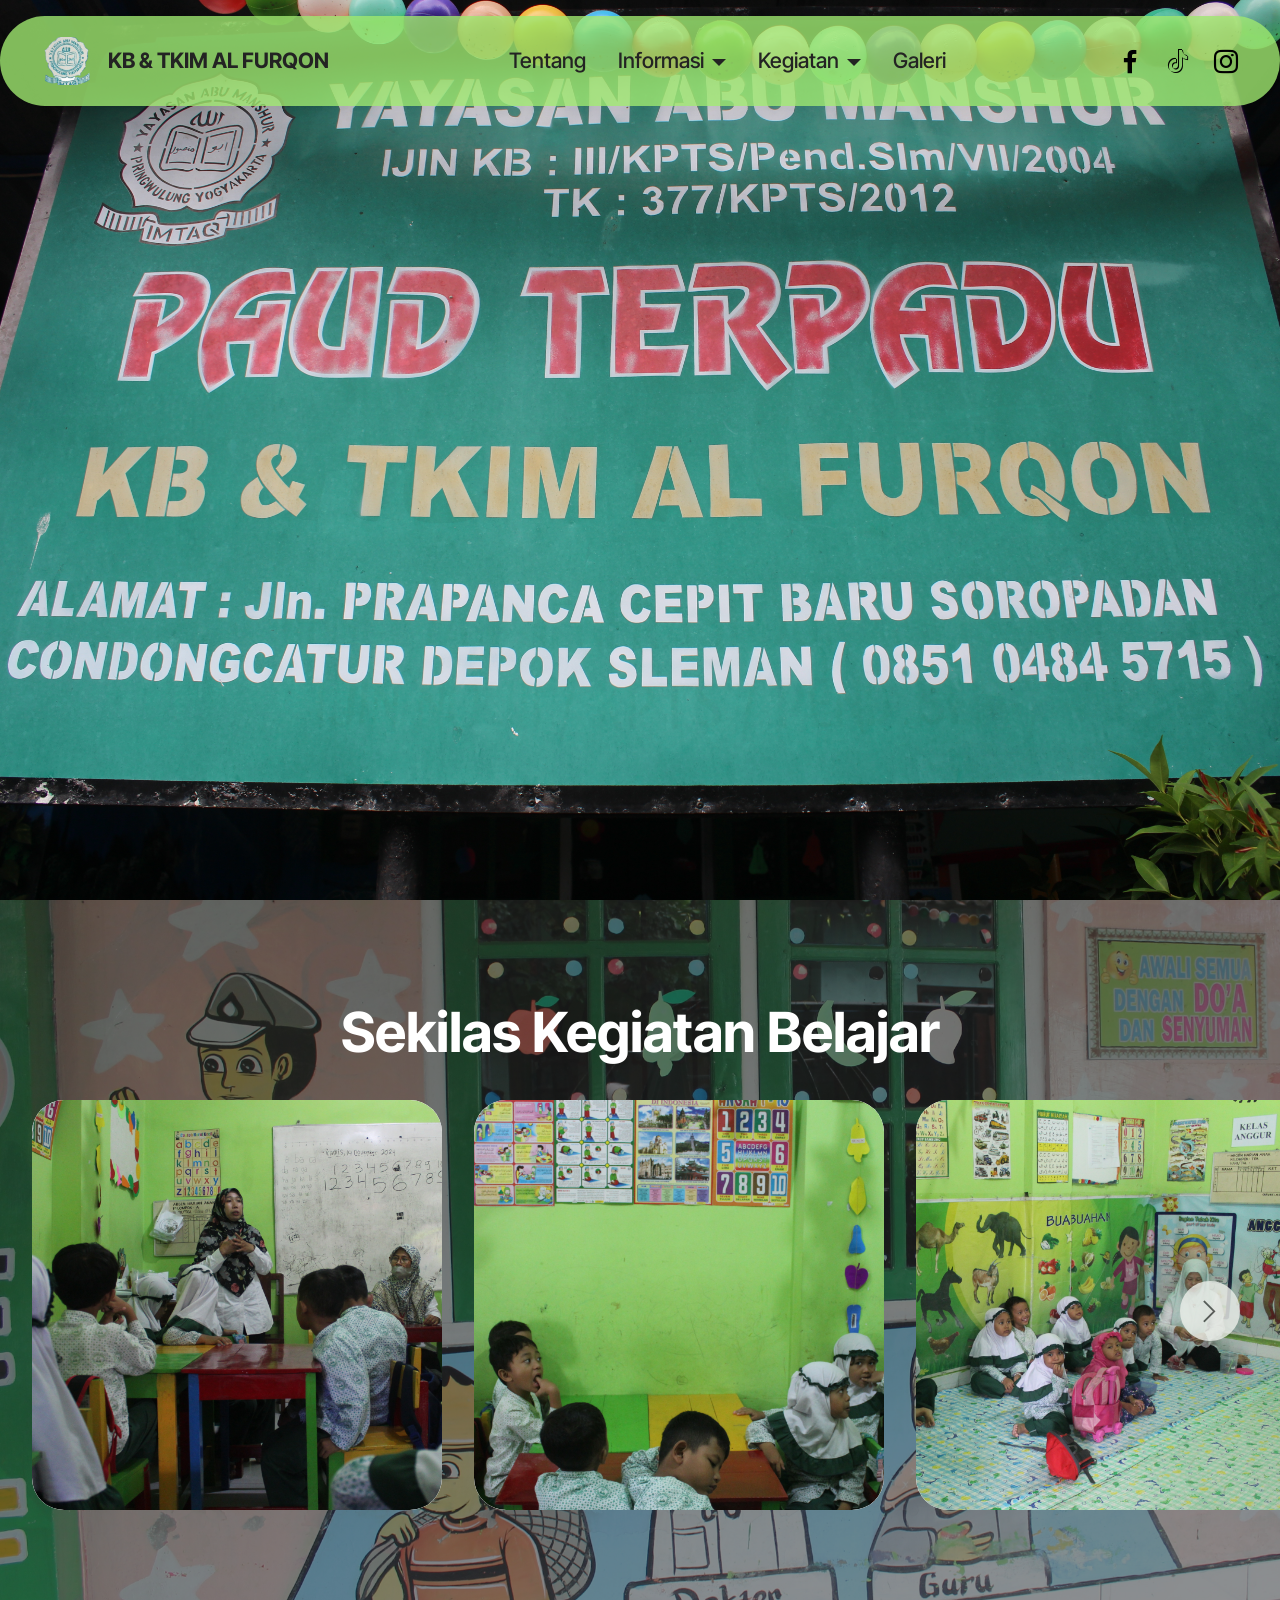
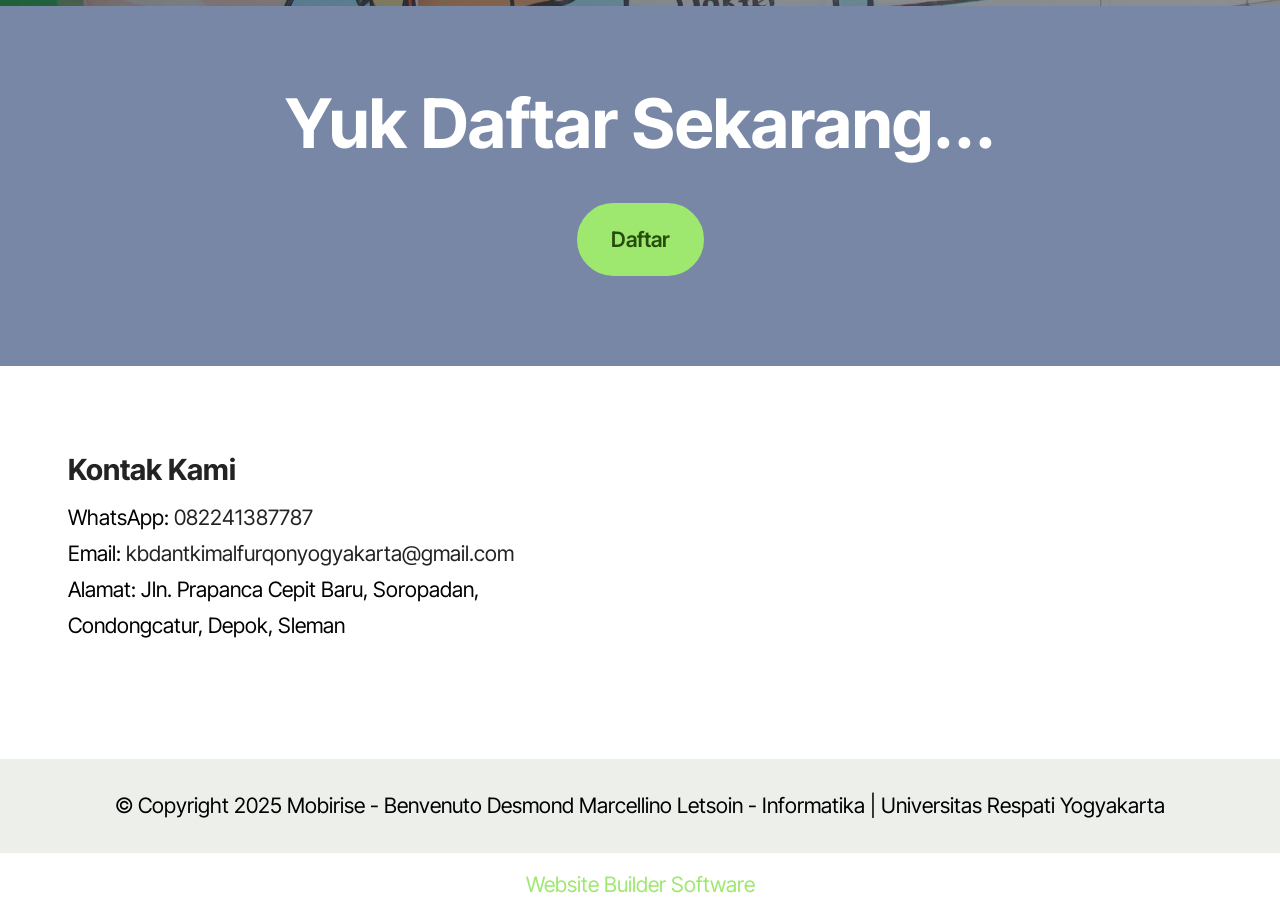
==== commit 608b2169: "create github pages" ====
--- a/index.html
+++ b/index.html
@@ -21,7 +21,7 @@
   <link rel="stylesheet" href="assets/theme/css/style.css">
   <link rel="preload" href="https://fonts.googleapis.com/css?family=Inter+Tight:100,200,300,400,500,600,700,800,900,100i,200i,300i,400i,500i,600i,700i,800i,900i&display=swap" as="style" onload="this.onload=null;this.rel='stylesheet'">
   <noscript><link rel="stylesheet" href="https://fonts.googleapis.com/css?family=Inter+Tight:100,200,300,400,500,600,700,800,900,100i,200i,300i,400i,500i,600i,700i,800i,900i&display=swap"></noscript>
-  <link rel="preload" as="style" href="assets/mobirise/css/mbr-additional.css?v=qsiSqV"><link rel="stylesheet" href="assets/mobirise/css/mbr-additional.css?v=qsiSqV" type="text/css">
+  <link rel="preload" as="style" href="assets/mobirise/css/mbr-additional.css?v=6EIBKT"><link rel="stylesheet" href="assets/mobirise/css/mbr-additional.css?v=6EIBKT" type="text/css">
 
   
   
@@ -244,7 +244,7 @@
             </div>
         </div>
     </div>
-</section><section class="display-7" style="padding: 0;align-items: center;justify-content: center;flex-wrap: wrap;    align-content: center;display: flex;position: relative;height: 4rem;"><a href="https://mobiri.se/3470153" style="flex: 1 1;height: 4rem;position: absolute;width: 100%;z-index: 1;"><img alt="" style="height: 4rem;" src="[data-uri]"></a><p style="margin: 0;text-align: center;" class="display-7">&#8204;</p><a style="z-index:1" href="https://mobirise.com/builder/ai-website-maker.html">AI Website Maker</a></section><script src="assets/bootstrap/js/bootstrap.bundle.min.js"></script>  <script src="assets/parallax/jarallax.js"></script>  <script src="assets/smoothscroll/smooth-scroll.js"></script>  <script src="assets/ytplayer/index.js"></script>  <script src="assets/dropdown/js/navbar-dropdown.js"></script>  <script src="assets/embla/embla.min.js"></script>  <script src="assets/embla/script.js"></script>  <script src="assets/theme/js/script.js"></script>  
+</section><section class="display-7" style="padding: 0;align-items: center;justify-content: center;flex-wrap: wrap;    align-content: center;display: flex;position: relative;height: 4rem;"><a href="https://mobiri.se/3470153" style="flex: 1 1;height: 4rem;position: absolute;width: 100%;z-index: 1;"><img alt="" style="height: 4rem;" src="[data-uri]"></a><p style="margin: 0;text-align: center;" class="display-7">&#8204;</p><a style="z-index:1" href="https://mobirise.com"> Website Builder Software</a></section><script src="assets/bootstrap/js/bootstrap.bundle.min.js"></script>  <script src="assets/parallax/jarallax.js"></script>  <script src="assets/smoothscroll/smooth-scroll.js"></script>  <script src="assets/ytplayer/index.js"></script>  <script src="assets/dropdown/js/navbar-dropdown.js"></script>  <script src="assets/embla/embla.min.js"></script>  <script src="assets/embla/script.js"></script>  <script src="assets/theme/js/script.js"></script>  
   
   
 </body>
